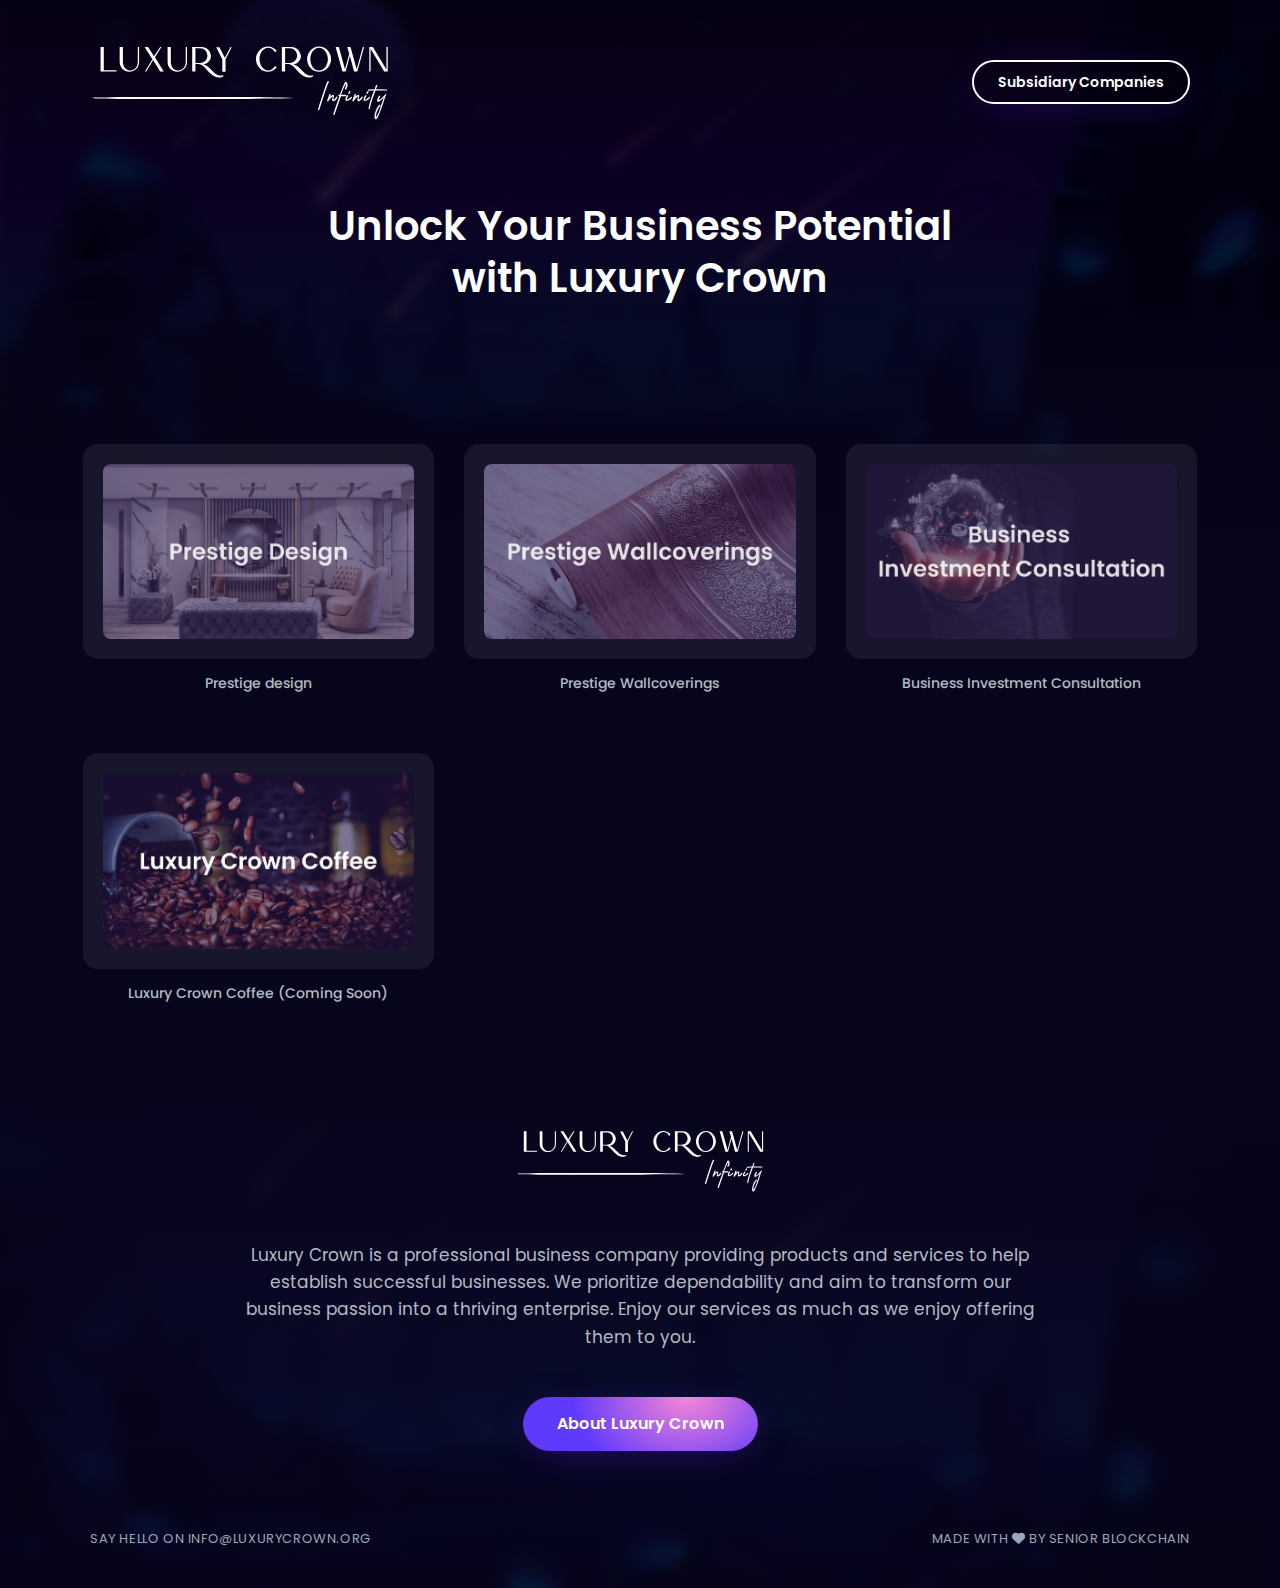
==== index.html @ 47ecd6ee "Update Instagram link" ====
<!DOCTYPE html>
<html lang="en" dir="ltr">

<head>
  <meta charset="utf-8">

  <title>Luxury Crown</title>

  <meta name="description"
    content="Luxury Crown is a professional business company. Here, we only provide products and services that can help you establish a successful business. We are dedicated to offering you the best in business with a focus on dependability. We are working to turn our passion for business into a thriving commercial enterprise. We hope you enjoy our services as much as we enjoy offering them to you.">
  <meta name="keywords" content="Luxury Crown">
  <meta name="author" content="Luxury Crown">

  <meta http-equiv="X-UA-Compatible" content="IE=edge">
  <meta name="viewport" content="width=device-width, initial-scale=1, maximum-scale=1">

  <link rel="icon" href="img/favicon/favicon.ico" sizes="any">
  <link rel="icon" href="img/favicon/icon.svg" type="image/svg+xml">
  <link rel="apple-touch-icon" href="img/favicon/apple-touch-icon.png">
  <link rel="manifest" href="img/favicon/manifest.webmanifest">
  <meta property="og:image:height" content="1200">
  <meta property="og:image:width" content="1200">
  <meta property="og:title" content="">
  <meta property="og:description"
    content="Luxury Crown is a professional business company. Here, we only provide products and services that can help you establish a successful business. We are dedicated to offering you the best in business with a focus on dependability. We are working to turn our passion for business into a thriving commercial enterprise. We hope you enjoy our services as much as we enjoy offering them to you.">
  <meta property="og:url" content="">
  <meta property="og:image" content="img/favicon/og-image.jpg">
  <link rel="stylesheet" type="text/css" href="css/plugins-luxurycrown.css">
  <link rel="stylesheet" type="text/css" href="css/main-luxurycrown.css">
  <meta name="theme-color" content="#0e0d26">
  <meta name="msapplication-navbutton-color" content="#0e0d26">
  <meta name="apple-mobile-web-app-status-bar-style" content="#0e0d26">
</head>

<body>

  <div class="loader">
    <div class="loader__container">
      <div class="loader__circle">
        <img src="img/logo-loader.svg" alt="Luxury Crown">
      </div>
    </div>
  </div>
  <div class="intro">

    <div class="color-layer color-layer-gradient-to-top"></div>

    <div class="intro__header">
      <div class="header__container">
        <div class="container-fluid px-4">
          <div class="row gx-5">
            <div class="col-12 col-md-4 col-xl-6">
              <div class="header__logo">
                <img src="img/luxurycrown/logo.svg" alt="Luxury Crown">
              </div>
            </div>
            <div class="col-12 col-md-8 col-xl-6">
              <div class="header__buttons d-xl-flex justify-content-xl-end">
                <a class="btn btn-light-outline scroll-to-preview hover-white hover-white-s"
                  href="#subsidiary-companies">
                  <em></em>
                  <span class="btn-caption">Subsidiary Companies</span>
                </a>
              </div>
            </div>
          </div>
        </div>
      </div>
    </div>

    <div class="intro__content">
      <div class="intro__container">
        <div class="container-fluid px-4">
          <div class="row gx-5">
            <div class="col-12">
              <div class="headline">
                <h1>Unlock Your Business Potential with Luxury Crown</h1>
               </div>
            </div>
          </div>
        </div>
      </div>
    </div>

  </div>
  <div id="subsidiary-companies" class="luxurycrown first-section">

    <div class="luxurycrown__links">
      <div class="container-fluid">

        <div class="row gx-5">
          <div class="col-12 col-xl-4">
            <figure class="links__item left">
              <a class="links__image block-rounded-l" href="https://www.instagram.com/luxurycrown.llcoman.prestigedesign"
                target="_blank">
                <div class="image-container block-rounded-m">
                  <img src="img/luxurycrown/screens/Prestige-Design.png"
                    alt="Luxury Crown">
                </div>
              </a>
              <figcaption class="links__caption">
                <p>Prestige design</p>
              </figcaption>
            </figure>
          </div>

          <div class="col-12 col-xl-4">
            <figure class="links__item">
              <a class="links__image block-rounded-l" href="https://www.prestige-wall.com" target="_blank">
                <div class="image-container block-rounded-m">
                  <img src="img/luxurycrown/screens/Wallpaper.png"
                    alt="Luxury Crown">
                </div>
              </a>
              <figcaption class="links__caption">
                <p>Prestige Wallcoverings</p>
              </figcaption>
            </figure>
          </div>
          <div class="col-12 col-xl-4">
            <figure class="links__item right">
              <a class="links__image block-rounded-l" href="#" target="_blank">
                <div class="image-container block-rounded-m">
                  <img src="img/luxurycrown/screens/StartUp.png" alt="Luxury Crown">
                </div>
              </a>
              <figcaption class="links__caption">
                <p>Business Investment Consultation</p>
              </figcaption>
            </figure>
          </div>
        </div>

        <div class="row gx-5">
          <div class="col-12 col-xl-4">
            <figure class="links__item left">
              <a class="links__image block-rounded-l" href="#"
                target="_blank">
                <div class="image-container block-rounded-m">
                  <img src="img/luxurycrown/screens/Coffee.png"
                    alt="Luxury Crown">
                </div>
              </a>
              <figcaption class="links__caption">
                <p>Luxury Crown Coffee (Coming Soon)</p>
              </figcaption>
            </figure>
          </div>
        </div>
      </div>
    </div>

  </div>
  <footer class="footer">
    <div class="color-layer color-layer-gradient-to-bottom"></div>
    <div class="container-fluid px-4">
      <div class="row gx-5">
        <div class="col-12">
          <div class="footer__content">
            <div class="footer__logo">
              <img src="img/luxurycrown/logo.svg" alt="Luxury Crown">
            </div>
            <p class="footer__caption">Luxury Crown is a professional business company providing products and services
              to help establish successful businesses. We prioritize dependability and aim to transform our business
              passion into a thriving enterprise. Enjoy our services as much as we enjoy offering them to you.
            </p>
            <div class="footer__btngroup">
              <a class="btn btn-l btn-bright link-l" href="home.html" target="_blank">
                <span class="btn-caption">About Luxury Crown</span>
              </a>
            </div>
          </div>
        </div>
        <div class="col-12">
          <div class="footer__links">
            <div class="container-fluid px-0">
              <div class="row gx-0">
                <div class="col-12 col-xl-6 text-align-left">
                  <p>Say hello on
                    <a
                      href="mailto:info@luxurycrown.org?subject=Message%20from%20luxury%20crown">info@luxurycrown.org</a>
                  </p>
                </div>
                <div class="col-12 col-xl-6 text-align-right">
                  <p>Made with
                    <i class="fas fa-heart"></i>
                    by
                    <a class="light" href="https://seniorblockchain.io" target="_blank">Senior Blockchain</a>
                  </p>
                </div>
              </div>
            </div>
          </div>
        </div>
      </div>
    </div>
  </footer>
  <a href="#0" id="to-top" class="to-top link-s">
    <svg version="1.1" id="Layer_1" xmlns="http://www.w3.org/2000/svg" xmlns:xlink="http://www.w3.org/1999/xlink"
      x="0px" y="0px" width="24px" height="24px" viewBox="0 0 24 24" xml:space="preserve">
      <path
        d="M5.7,9.7L5.7,9.7c0.4,0.4,1,0.4,1.4,0L11,5.8V21c0,0.5,0.4,1,1,1l0,0c0.6,0,1-0.5,1-1V5.8l3.9,3.9c0.4,0.4,1,0.4,1.4,0l0,0c0.4-0.4,0.4-1,0-1.4l-5.6-5.6c-0.4-0.4-1-0.4-1.4,0L5.7,8.3C5.3,8.7,5.3,9.3,5.7,9.7z" />
    </svg>
  </a>
  <script src="js/luxurycrown/jquery.min.js"></script>
  <script src="js/luxurycrown/modernizr.js"></script>
  <script src="js/luxurycrown/anime.min.js"></script>
  <script src="js/luxurycrown/jquery.ajaxchimp.min.js"></script>
  <script src="js/luxurycrown/luxurycrown.js"></script>
</body>

</html>
---- css/plugins-luxurycrown.css ----
html, body, div, span, applet, object, iframe, h1, h2, h3, h4, h5, h6, p, blockquote, pre, a, abbr, acronym, address, big, cite, code, del, dfn, em, img, ins, kbd, q, s, samp, small, strike, strong, sub, sup, tt, var, b, u, i, center, dl, dt, dd, ol, ul, li, fieldset, form, label, legend, table, caption, tbody, tfoot, thead, tr, th, td, article, aside, canvas, details, embed, figure, figcaption, footer, header, hgroup, menu, nav, output, ruby, section, summary, time, mark, audio, video {
    margin: 0;
    padding: 0;
    border: 0;
    font-size: 100%;
    font: inherit;
    vertical-align: baseline;
}

article, aside, details, figcaption, figure, footer, header, hgroup, menu, nav, section {
    display: block;
}

body {
    line-height: 1;
}

ol, ul {
    list-style: none;
}

blockquote, q {
    quotes: none;
}

    blockquote:before, blockquote:after {
        content: "";
        content: none;
    }

    q:before, q:after {
        content: "";
        content: none;
    }

table {
    border-collapse: collapse;
    border-spacing: 0;
}

:root {
    --bs-blue: #0d6efd;
    --bs-indigo: #6610f2;
    --bs-purple: #6f42c1;
    --bs-pink: #d63384;
    --bs-red: #dc3545;
    --bs-orange: #fd7e14;
    --bs-yellow: #ffc107;
    --bs-green: #198754;
    --bs-teal: #20c997;
    --bs-cyan: #0dcaf0;
    --bs-white: #fff;
    --bs-gray: #6c757d;
    --bs-gray-dark: #343a40;
    --bs-gray-100: #f8f9fa;
    --bs-gray-200: #e9ecef;
    --bs-gray-300: #dee2e6;
    --bs-gray-400: #ced4da;
    --bs-gray-500: #adb5bd;
    --bs-gray-600: #6c757d;
    --bs-gray-700: #495057;
    --bs-gray-800: #343a40;
    --bs-gray-900: #212529;
    --bs-primary: #0d6efd;
    --bs-secondary: #6c757d;
    --bs-success: #198754;
    --bs-info: #0dcaf0;
    --bs-warning: #ffc107;
    --bs-danger: #dc3545;
    --bs-light: #f8f9fa;
    --bs-dark: #212529;
    --bs-primary-rgb: 13, 110, 253;
    --bs-secondary-rgb: 108, 117, 125;
    --bs-success-rgb: 25, 135, 84;
    --bs-info-rgb: 13, 202, 240;
    --bs-warning-rgb: 255, 193, 7;
    --bs-danger-rgb: 220, 53, 69;
    --bs-light-rgb: 248, 249, 250;
    --bs-dark-rgb: 33, 37, 41;
    --bs-white-rgb: 255, 255, 255;
    --bs-black-rgb: 0, 0, 0;
    --bs-body-color-rgb: 33, 37, 41;
    --bs-body-bg-rgb: 255, 255, 255;
    --bs-font-sans-serif: system-ui, -apple-system, "Segoe UI", Roboto, "Helvetica Neue", Arial, "Noto Sans", "Liberation Sans", sans-serif, "Apple Color Emoji", "Segoe UI Emoji", "Segoe UI Symbol", "Noto Color Emoji";
    --bs-font-monospace: SFMono-Regular, Menlo, Monaco, Consolas, "Liberation Mono", "Courier New", monospace;
    --bs-gradient: linear-gradient(180deg, rgba(255, 255, 255, 0.15), rgba(255, 255, 255, 0));
    --bs-body-font-family: var(--bs-font-sans-serif);
    --bs-body-font-size: 1rem;
    --bs-body-font-weight: 400;
    --bs-body-line-height: 1.5;
    --bs-body-color: #212529;
    --bs-body-bg: #fff;
}

.container,
.container-fluid,
.container-xxl,
.container-xl,
.container-lg,
.container-md,
.container-sm {
    width: 100%;
    padding-right: var(--bs-gutter-x, 0.75rem);
    padding-left: var(--bs-gutter-x, 0.75rem);
    margin-right: auto;
    margin-left: auto;
}

@media (min-width: 576px) {
    .container-sm, .container {
        max-width: 540px;
    }
}

@media (min-width: 768px) {
    .container-md, .container-sm, .container {
        max-width: 720px;
    }
}

@media (min-width: 992px) {
    .container-lg, .container-md, .container-sm, .container {
        max-width: 960px;
    }
}

@media (min-width: 1200px) {
    .container-xl, .container-lg, .container-md, .container-sm, .container {
        max-width: 1140px;
    }
}

@media (min-width: 1400px) {
    .container-xxl, .container-xl, .container-lg, .container-md, .container-sm, .container {
        max-width: 1320px;
    }
}

.row {
    --bs-gutter-x: 1.5rem;
    --bs-gutter-y: 0;
    display: -webkit-box;
    display: -moz-box;
    display: -ms-flexbox;
    display: flex;
    -ms-flex-wrap: wrap;
    flex-wrap: wrap;
    margin-top: -moz-calc(-1 * var(--bs-gutter-y));
    margin-top: calc(-1 * var(--bs-gutter-y));
    margin-right: -moz-calc(-0.5 * var(--bs-gutter-x));
    margin-right: calc(-0.5 * var(--bs-gutter-x));
    margin-left: -moz-calc(-0.5 * var(--bs-gutter-x));
    margin-left: calc(-0.5 * var(--bs-gutter-x));
}

    .row > * {
        -webkit-box-sizing: border-box;
        -moz-box-sizing: border-box;
        box-sizing: border-box;
        -ms-flex-negative: 0;
        flex-shrink: 0;
        width: 100%;
        max-width: 100%;
        padding-right: -moz-calc(var(--bs-gutter-x) * 0.5);
        padding-right: calc(var(--bs-gutter-x) * 0.5);
        padding-left: -moz-calc(var(--bs-gutter-x) * 0.5);
        padding-left: calc(var(--bs-gutter-x) * 0.5);
        margin-top: var(--bs-gutter-y);
    }

.col {
    -webkit-box-flex: 1;
    -moz-box-flex: 1;
    -ms-flex: 1 0 0%;
    flex: 1 0 0%;
}

.row-cols-auto > * {
    -webkit-box-flex: 0;
    -moz-box-flex: 0;
    -ms-flex: 0 0 auto;
    flex: 0 0 auto;
    width: auto;
}

.row-cols-1 > * {
    -webkit-box-flex: 0;
    -moz-box-flex: 0;
    -ms-flex: 0 0 auto;
    flex: 0 0 auto;
    width: 100%;
}

.row-cols-2 > * {
    -webkit-box-flex: 0;
    -moz-box-flex: 0;
    -ms-flex: 0 0 auto;
    flex: 0 0 auto;
    width: 50%;
}

.row-cols-3 > * {
    -webkit-box-flex: 0;
    -moz-box-flex: 0;
    -ms-flex: 0 0 auto;
    flex: 0 0 auto;
    width: 33.3333333333%;
}

.row-cols-4 > * {
    -webkit-box-flex: 0;
    -moz-box-flex: 0;
    -ms-flex: 0 0 auto;
    flex: 0 0 auto;
    width: 25%;
}

.row-cols-5 > * {
    -webkit-box-flex: 0;
    -moz-box-flex: 0;
    -ms-flex: 0 0 auto;
    flex: 0 0 auto;
    width: 20%;
}

.row-cols-6 > * {
    -webkit-box-flex: 0;
    -moz-box-flex: 0;
    -ms-flex: 0 0 auto;
    flex: 0 0 auto;
    width: 16.6666666667%;
}

.col-auto {
    -webkit-box-flex: 0;
    -moz-box-flex: 0;
    -ms-flex: 0 0 auto;
    flex: 0 0 auto;
    width: auto;
}

.col-1 {
    -webkit-box-flex: 0;
    -moz-box-flex: 0;
    -ms-flex: 0 0 auto;
    flex: 0 0 auto;
    width: 8.33333333%;
}

.col-2 {
    -webkit-box-flex: 0;
    -moz-box-flex: 0;
    -ms-flex: 0 0 auto;
    flex: 0 0 auto;
    width: 16.66666667%;
}

.col-3 {
    -webkit-box-flex: 0;
    -moz-box-flex: 0;
    -ms-flex: 0 0 auto;
    flex: 0 0 auto;
    width: 25%;
}

.col-4 {
    -webkit-box-flex: 0;
    -moz-box-flex: 0;
    -ms-flex: 0 0 auto;
    flex: 0 0 auto;
    width: 33.33333333%;
}

.col-5 {
    -webkit-box-flex: 0;
    -moz-box-flex: 0;
    -ms-flex: 0 0 auto;
    flex: 0 0 auto;
    width: 41.66666667%;
}

.col-6 {
    -webkit-box-flex: 0;
    -moz-box-flex: 0;
    -ms-flex: 0 0 auto;
    flex: 0 0 auto;
    width: 50%;
}

.col-7 {
    -webkit-box-flex: 0;
    -moz-box-flex: 0;
    -ms-flex: 0 0 auto;
    flex: 0 0 auto;
    width: 58.33333333%;
}

.col-8 {
    -webkit-box-flex: 0;
    -moz-box-flex: 0;
    -ms-flex: 0 0 auto;
    flex: 0 0 auto;
    width: 66.66666667%;
}

.col-9 {
    -webkit-box-flex: 0;
    -moz-box-flex: 0;
    -ms-flex: 0 0 auto;
    flex: 0 0 auto;
    width: 75%;
}

.col-10 {
    -webkit-box-flex: 0;
    -moz-box-flex: 0;
    -ms-flex: 0 0 auto;
    flex: 0 0 auto;
    width: 83.33333333%;
}

.col-11 {
    -webkit-box-flex: 0;
    -moz-box-flex: 0;
    -ms-flex: 0 0 auto;
    flex: 0 0 auto;
    width: 91.66666667%;
}

.col-12 {
    -webkit-box-flex: 0;
    -moz-box-flex: 0;
    -ms-flex: 0 0 auto;
    flex: 0 0 auto;
    width: 100%;
}

.offset-1 {
    margin-left: 8.33333333%;
}

.offset-2 {
    margin-left: 16.66666667%;
}

.offset-3 {
    margin-left: 25%;
}

.offset-4 {
    margin-left: 33.33333333%;
}

.offset-5 {
    margin-left: 41.66666667%;
}

.offset-6 {
    margin-left: 50%;
}

.offset-7 {
    margin-left: 58.33333333%;
}

.offset-8 {
    margin-left: 66.66666667%;
}

.offset-9 {
    margin-left: 75%;
}

.offset-10 {
    margin-left: 83.33333333%;
}

.offset-11 {
    margin-left: 91.66666667%;
}

.g-0,
.gx-0 {
    --bs-gutter-x: 0;
}

.g-0,
.gy-0 {
    --bs-gutter-y: 0;
}

.g-1,
.gx-1 {
    --bs-gutter-x: 0.25rem;
}

.g-1,
.gy-1 {
    --bs-gutter-y: 0.25rem;
}

.g-2,
.gx-2 {
    --bs-gutter-x: 0.5rem;
}

.g-2,
.gy-2 {
    --bs-gutter-y: 0.5rem;
}

.g-3,
.gx-3 {
    --bs-gutter-x: 1rem;
}

.g-3,
.gy-3 {
    --bs-gutter-y: 1rem;
}

.g-4,
.gx-4 {
    --bs-gutter-x: 1.5rem;
}

.g-4,
.gy-4 {
    --bs-gutter-y: 1.5rem;
}

.g-5,
.gx-5 {
    --bs-gutter-x: 3rem;
}

.g-5,
.gy-5 {
    --bs-gutter-y: 3rem;
}

@media (min-width: 576px) {
    .col-sm {
        -webkit-box-flex: 1;
        -moz-box-flex: 1;
        -ms-flex: 1 0 0%;
        flex: 1 0 0%;
    }

    .row-cols-sm-auto > * {
        -webkit-box-flex: 0;
        -moz-box-flex: 0;
        -ms-flex: 0 0 auto;
        flex: 0 0 auto;
        width: auto;
    }

    .row-cols-sm-1 > * {
        -webkit-box-flex: 0;
        -moz-box-flex: 0;
        -ms-flex: 0 0 auto;
        flex: 0 0 auto;
        width: 100%;
    }

    .row-cols-sm-2 > * {
        -webkit-box-flex: 0;
        -moz-box-flex: 0;
        -ms-flex: 0 0 auto;
        flex: 0 0 auto;
        width: 50%;
    }

    .row-cols-sm-3 > * {
        -webkit-box-flex: 0;
        -moz-box-flex: 0;
        -ms-flex: 0 0 auto;
        flex: 0 0 auto;
        width: 33.3333333333%;
    }

    .row-cols-sm-4 > * {
        -webkit-box-flex: 0;
        -moz-box-flex: 0;
        -ms-flex: 0 0 auto;
        flex: 0 0 auto;
        width: 25%;
    }

    .row-cols-sm-5 > * {
        -webkit-box-flex: 0;
        -moz-box-flex: 0;
        -ms-flex: 0 0 auto;
        flex: 0 0 auto;
        width: 20%;
    }

    .row-cols-sm-6 > * {
        -webkit-box-flex: 0;
        -moz-box-flex: 0;
        -ms-flex: 0 0 auto;
        flex: 0 0 auto;
        width: 16.6666666667%;
    }

    .col-sm-auto {
        -webkit-box-flex: 0;
        -moz-box-flex: 0;
        -ms-flex: 0 0 auto;
        flex: 0 0 auto;
        width: auto;
    }

    .col-sm-1 {
        -webkit-box-flex: 0;
        -moz-box-flex: 0;
        -ms-flex: 0 0 auto;
        flex: 0 0 auto;
        width: 8.33333333%;
    }

    .col-sm-2 {
        -webkit-box-flex: 0;
        -moz-box-flex: 0;
        -ms-flex: 0 0 auto;
        flex: 0 0 auto;
        width: 16.66666667%;
    }

    .col-sm-3 {
        -webkit-box-flex: 0;
        -moz-box-flex: 0;
        -ms-flex: 0 0 auto;
        flex: 0 0 auto;
        width: 25%;
    }

    .col-sm-4 {
        -webkit-box-flex: 0;
        -moz-box-flex: 0;
        -ms-flex: 0 0 auto;
        flex: 0 0 auto;
        width: 33.33333333%;
    }

    .col-sm-5 {
        -webkit-box-flex: 0;
        -moz-box-flex: 0;
        -ms-flex: 0 0 auto;
        flex: 0 0 auto;
        width: 41.66666667%;
    }

    .col-sm-6 {
        -webkit-box-flex: 0;
        -moz-box-flex: 0;
        -ms-flex: 0 0 auto;
        flex: 0 0 auto;
        width: 50%;
    }

    .col-sm-7 {
        -webkit-box-flex: 0;
        -moz-box-flex: 0;
        -ms-flex: 0 0 auto;
        flex: 0 0 auto;
        width: 58.33333333%;
    }

    .col-sm-8 {
        -webkit-box-flex: 0;
        -moz-box-flex: 0;
        -ms-flex: 0 0 auto;
        flex: 0 0 auto;
        width: 66.66666667%;
    }

    .col-sm-9 {
        -webkit-box-flex: 0;
        -moz-box-flex: 0;
        -ms-flex: 0 0 auto;
        flex: 0 0 auto;
        width: 75%;
    }

    .col-sm-10 {
        -webkit-box-flex: 0;
        -moz-box-flex: 0;
        -ms-flex: 0 0 auto;
        flex: 0 0 auto;
        width: 83.33333333%;
    }

    .col-sm-11 {
        -webkit-box-flex: 0;
        -moz-box-flex: 0;
        -ms-flex: 0 0 auto;
        flex: 0 0 auto;
        width: 91.66666667%;
    }

    .col-sm-12 {
        -webkit-box-flex: 0;
        -moz-box-flex: 0;
        -ms-flex: 0 0 auto;
        flex: 0 0 auto;
        width: 100%;
    }

    .offset-sm-0 {
        margin-left: 0;
    }

    .offset-sm-1 {
        margin-left: 8.33333333%;
    }

    .offset-sm-2 {
        margin-left: 16.66666667%;
    }

    .offset-sm-3 {
        margin-left: 25%;
    }

    .offset-sm-4 {
        margin-left: 33.33333333%;
    }

    .offset-sm-5 {
        margin-left: 41.66666667%;
    }

    .offset-sm-6 {
        margin-left: 50%;
    }

    .offset-sm-7 {
        margin-left: 58.33333333%;
    }

    .offset-sm-8 {
        margin-left: 66.66666667%;
    }

    .offset-sm-9 {
        margin-left: 75%;
    }

    .offset-sm-10 {
        margin-left: 83.33333333%;
    }

    .offset-sm-11 {
        margin-left: 91.66666667%;
    }

    .g-sm-0,
    .gx-sm-0 {
        --bs-gutter-x: 0;
    }

    .g-sm-0,
    .gy-sm-0 {
        --bs-gutter-y: 0;
    }

    .g-sm-1,
    .gx-sm-1 {
        --bs-gutter-x: 0.25rem;
    }

    .g-sm-1,
    .gy-sm-1 {
        --bs-gutter-y: 0.25rem;
    }

    .g-sm-2,
    .gx-sm-2 {
        --bs-gutter-x: 0.5rem;
    }

    .g-sm-2,
    .gy-sm-2 {
        --bs-gutter-y: 0.5rem;
    }

    .g-sm-3,
    .gx-sm-3 {
        --bs-gutter-x: 1rem;
    }

    .g-sm-3,
    .gy-sm-3 {
        --bs-gutter-y: 1rem;
    }

    .g-sm-4,
    .gx-sm-4 {
        --bs-gutter-x: 1.5rem;
    }

    .g-sm-4,
    .gy-sm-4 {
        --bs-gutter-y: 1.5rem;
    }

    .g-sm-5,
    .gx-sm-5 {
        --bs-gutter-x: 3rem;
    }

    .g-sm-5,
    .gy-sm-5 {
        --bs-gutter-y: 3rem;
    }
}

@media (min-width: 768px) {
    .col-md {
        -webkit-box-flex: 1;
        -moz-box-flex: 1;
        -ms-flex: 1 0 0%;
        flex: 1 0 0%;
    }

    .row-cols-md-auto > * {
        -webkit-box-flex: 0;
        -moz-box-flex: 0;
        -ms-flex: 0 0 auto;
        flex: 0 0 auto;
        width: auto;
    }

    .row-cols-md-1 > * {
        -webkit-box-flex: 0;
        -moz-box-flex: 0;
        -ms-flex: 0 0 auto;
        flex: 0 0 auto;
        width: 100%;
    }

    .row-cols-md-2 > * {
        -webkit-box-flex: 0;
        -moz-box-flex: 0;
        -ms-flex: 0 0 auto;
        flex: 0 0 auto;
        width: 50%;
    }

    .row-cols-md-3 > * {
        -webkit-box-flex: 0;
        -moz-box-flex: 0;
        -ms-flex: 0 0 auto;
        flex: 0 0 auto;
        width: 33.3333333333%;
    }

    .row-cols-md-4 > * {
        -webkit-box-flex: 0;
        -moz-box-flex: 0;
        -ms-flex: 0 0 auto;
        flex: 0 0 auto;
        width: 25%;
    }

    .row-cols-md-5 > * {
        -webkit-box-flex: 0;
        -moz-box-flex: 0;
        -ms-flex: 0 0 auto;
        flex: 0 0 auto;
        width: 20%;
    }

    .row-cols-md-6 > * {
        -webkit-box-flex: 0;
        -moz-box-flex: 0;
        -ms-flex: 0 0 auto;
        flex: 0 0 auto;
        width: 16.6666666667%;
    }

    .col-md-auto {
        -webkit-box-flex: 0;
        -moz-box-flex: 0;
        -ms-flex: 0 0 auto;
        flex: 0 0 auto;
        width: auto;
    }

    .col-md-1 {
        -webkit-box-flex: 0;
        -moz-box-flex: 0;
        -ms-flex: 0 0 auto;
        flex: 0 0 auto;
        width: 8.33333333%;
    }

    .col-md-2 {
        -webkit-box-flex: 0;
        -moz-box-flex: 0;
        -ms-flex: 0 0 auto;
        flex: 0 0 auto;
        width: 16.66666667%;
    }

    .col-md-3 {
        -webkit-box-flex: 0;
        -moz-box-flex: 0;
        -ms-flex: 0 0 auto;
        flex: 0 0 auto;
        width: 25%;
    }

    .col-md-4 {
        -webkit-box-flex: 0;
        -moz-box-flex: 0;
        -ms-flex: 0 0 auto;
        flex: 0 0 auto;
        width: 33.33333333%;
    }

    .col-md-5 {
        -webkit-box-flex: 0;
        -moz-box-flex: 0;
        -ms-flex: 0 0 auto;
        flex: 0 0 auto;
        width: 41.66666667%;
    }

    .col-md-6 {
        -webkit-box-flex: 0;
        -moz-box-flex: 0;
        -ms-flex: 0 0 auto;
        flex: 0 0 auto;
        width: 50%;
    }

    .col-md-7 {
        -webkit-box-flex: 0;
        -moz-box-flex: 0;
        -ms-flex: 0 0 auto;
        flex: 0 0 auto;
        width: 58.33333333%;
    }

    .col-md-8 {
        -webkit-box-flex: 0;
        -moz-box-flex: 0;
        -ms-flex: 0 0 auto;
        flex: 0 0 auto;
        width: 66.66666667%;
    }

    .col-md-9 {
        -webkit-box-flex: 0;
        -moz-box-flex: 0;
        -ms-flex: 0 0 auto;
        flex: 0 0 auto;
        width: 75%;
    }

    .col-md-10 {
        -webkit-box-flex: 0;
        -moz-box-flex: 0;
        -ms-flex: 0 0 auto;
        flex: 0 0 auto;
        width: 83.33333333%;
    }

    .col-md-11 {
        -webkit-box-flex: 0;
        -moz-box-flex: 0;
        -ms-flex: 0 0 auto;
        flex: 0 0 auto;
        width: 91.66666667%;
    }

    .col-md-12 {
        -webkit-box-flex: 0;
        -moz-box-flex: 0;
        -ms-flex: 0 0 auto;
        flex: 0 0 auto;
        width: 100%;
    }

    .offset-md-0 {
        margin-left: 0;
    }

    .offset-md-1 {
        margin-left: 8.33333333%;
    }

    .offset-md-2 {
        margin-left: 16.66666667%;
    }

    .offset-md-3 {
        margin-left: 25%;
    }

    .offset-md-4 {
        margin-left: 33.33333333%;
    }

    .offset-md-5 {
        margin-left: 41.66666667%;
    }

    .offset-md-6 {
        margin-left: 50%;
    }

    .offset-md-7 {
        margin-left: 58.33333333%;
    }

    .offset-md-8 {
        margin-left: 66.66666667%;
    }

    .offset-md-9 {
        margin-left: 75%;
    }

    .offset-md-10 {
        margin-left: 83.33333333%;
    }

    .offset-md-11 {
        margin-left: 91.66666667%;
    }

    .g-md-0,
    .gx-md-0 {
        --bs-gutter-x: 0;
    }

    .g-md-0,
    .gy-md-0 {
        --bs-gutter-y: 0;
    }

    .g-md-1,
    .gx-md-1 {
        --bs-gutter-x: 0.25rem;
    }

    .g-md-1,
    .gy-md-1 {
        --bs-gutter-y: 0.25rem;
    }

    .g-md-2,
    .gx-md-2 {
        --bs-gutter-x: 0.5rem;
    }

    .g-md-2,
    .gy-md-2 {
        --bs-gutter-y: 0.5rem;
    }

    .g-md-3,
    .gx-md-3 {
        --bs-gutter-x: 1rem;
    }

    .g-md-3,
    .gy-md-3 {
        --bs-gutter-y: 1rem;
    }

    .g-md-4,
    .gx-md-4 {
        --bs-gutter-x: 1.5rem;
    }

    .g-md-4,
    .gy-md-4 {
        --bs-gutter-y: 1.5rem;
    }

    .g-md-5,
    .gx-md-5 {
        --bs-gutter-x: 3rem;
    }

    .g-md-5,
    .gy-md-5 {
        --bs-gutter-y: 3rem;
    }
}

@media (min-width: 992px) {
    .col-lg {
        -webkit-box-flex: 1;
        -moz-box-flex: 1;
        -ms-flex: 1 0 0%;
        flex: 1 0 0%;
    }

    .row-cols-lg-auto > * {
        -webkit-box-flex: 0;
        -moz-box-flex: 0;
        -ms-flex: 0 0 auto;
        flex: 0 0 auto;
        width: auto;
    }

    .row-cols-lg-1 > * {
        -webkit-box-flex: 0;
        -moz-box-flex: 0;
        -ms-flex: 0 0 auto;
        flex: 0 0 auto;
        width: 100%;
    }

    .row-cols-lg-2 > * {
        -webkit-box-flex: 0;
        -moz-box-flex: 0;
        -ms-flex: 0 0 auto;
        flex: 0 0 auto;
        width: 50%;
    }

    .row-cols-lg-3 > * {
        -webkit-box-flex: 0;
        -moz-box-flex: 0;
        -ms-flex: 0 0 auto;
        flex: 0 0 auto;
        width: 33.3333333333%;
    }

    .row-cols-lg-4 > * {
        -webkit-box-flex: 0;
        -moz-box-flex: 0;
        -ms-flex: 0 0 auto;
        flex: 0 0 auto;
        width: 25%;
    }

    .row-cols-lg-5 > * {
        -webkit-box-flex: 0;
        -moz-box-flex: 0;
        -ms-flex: 0 0 auto;
        flex: 0 0 auto;
        width: 20%;
    }

    .row-cols-lg-6 > * {
        -webkit-box-flex: 0;
        -moz-box-flex: 0;
        -ms-flex: 0 0 auto;
        flex: 0 0 auto;
        width: 16.6666666667%;
    }

    .col-lg-auto {
        -webkit-box-flex: 0;
        -moz-box-flex: 0;
        -ms-flex: 0 0 auto;
        flex: 0 0 auto;
        width: auto;
    }

    .col-lg-1 {
        -webkit-box-flex: 0;
        -moz-box-flex: 0;
        -ms-flex: 0 0 auto;
        flex: 0 0 auto;
        width: 8.33333333%;
    }

    .col-lg-2 {
        -webkit-box-flex: 0;
        -moz-box-flex: 0;
        -ms-flex: 0 0 auto;
        flex: 0 0 auto;
        width: 16.66666667%;
    }

    .col-lg-3 {
        -webkit-box-flex: 0;
        -moz-box-flex: 0;
        -ms-flex: 0 0 auto;
        flex: 0 0 auto;
        width: 25%;
    }

    .col-lg-4 {
        -webkit-box-flex: 0;
        -moz-box-flex: 0;
        -ms-flex: 0 0 auto;
        flex: 0 0 auto;
        width: 33.33333333%;
    }

    .col-lg-5 {
        -webkit-box-flex: 0;
        -moz-box-flex: 0;
        -ms-flex: 0 0 auto;
        flex: 0 0 auto;
        width: 41.66666667%;
    }

    .col-lg-6 {
        -webkit-box-flex: 0;
        -moz-box-flex: 0;
        -ms-flex: 0 0 auto;
        flex: 0 0 auto;
        width: 50%;
    }

    .col-lg-7 {
        -webkit-box-flex: 0;
        -moz-box-flex: 0;
        -ms-flex: 0 0 auto;
        flex: 0 0 auto;
        width: 58.33333333%;
    }

    .col-lg-8 {
        -webkit-box-flex: 0;
        -moz-box-flex: 0;
        -ms-flex: 0 0 auto;
        flex: 0 0 auto;
        width: 66.66666667%;
    }

    .col-lg-9 {
        -webkit-box-flex: 0;
        -moz-box-flex: 0;
        -ms-flex: 0 0 auto;
        flex: 0 0 auto;
        width: 75%;
    }

    .col-lg-10 {
        -webkit-box-flex: 0;
        -moz-box-flex: 0;
        -ms-flex: 0 0 auto;
        flex: 0 0 auto;
        width: 83.33333333%;
    }

    .col-lg-11 {
        -webkit-box-flex: 0;
        -moz-box-flex: 0;
        -ms-flex: 0 0 auto;
        flex: 0 0 auto;
        width: 91.66666667%;
    }

    .col-lg-12 {
        -webkit-box-flex: 0;
        -moz-box-flex: 0;
        -ms-flex: 0 0 auto;
        flex: 0 0 auto;
        width: 100%;
    }

    .offset-lg-0 {
        margin-left: 0;
    }

    .offset-lg-1 {
        margin-left: 8.33333333%;
    }

    .offset-lg-2 {
        margin-left: 16.66666667%;
    }

    .offset-lg-3 {
        margin-left: 25%;
    }

    .offset-lg-4 {
        margin-left: 33.33333333%;
    }

    .offset-lg-5 {
        margin-left: 41.66666667%;
    }

    .offset-lg-6 {
        margin-left: 50%;
    }

    .offset-lg-7 {
        margin-left: 58.33333333%;
    }

    .offset-lg-8 {
        margin-left: 66.66666667%;
    }

    .offset-lg-9 {
        margin-left: 75%;
    }

    .offset-lg-10 {
        margin-left: 83.33333333%;
    }

    .offset-lg-11 {
        margin-left: 91.66666667%;
    }

    .g-lg-0,
    .gx-lg-0 {
        --bs-gutter-x: 0;
    }

    .g-lg-0,
    .gy-lg-0 {
        --bs-gutter-y: 0;
    }

    .g-lg-1,
    .gx-lg-1 {
        --bs-gutter-x: 0.25rem;
    }

    .g-lg-1,
    .gy-lg-1 {
        --bs-gutter-y: 0.25rem;
    }

    .g-lg-2,
    .gx-lg-2 {
        --bs-gutter-x: 0.5rem;
    }

    .g-lg-2,
    .gy-lg-2 {
        --bs-gutter-y: 0.5rem;
    }

    .g-lg-3,
    .gx-lg-3 {
        --bs-gutter-x: 1rem;
    }

    .g-lg-3,
    .gy-lg-3 {
        --bs-gutter-y: 1rem;
    }

    .g-lg-4,
    .gx-lg-4 {
        --bs-gutter-x: 1.5rem;
    }

    .g-lg-4,
    .gy-lg-4 {
        --bs-gutter-y: 1.5rem;
    }

    .g-lg-5,
    .gx-lg-5 {
        --bs-gutter-x: 3rem;
    }

    .g-lg-5,
    .gy-lg-5 {
        --bs-gutter-y: 3rem;
    }
}

@media (min-width: 1200px) {
    .col-xl {
        -webkit-box-flex: 1;
        -moz-box-flex: 1;
        -ms-flex: 1 0 0%;
        flex: 1 0 0%;
    }

    .row-cols-xl-auto > * {
        -webkit-box-flex: 0;
        -moz-box-flex: 0;
        -ms-flex: 0 0 auto;
        flex: 0 0 auto;
        width: auto;
    }

    .row-cols-xl-1 > * {
        -webkit-box-flex: 0;
        -moz-box-flex: 0;
        -ms-flex: 0 0 auto;
        flex: 0 0 auto;
        width: 100%;
    }

    .row-cols-xl-2 > * {
        -webkit-box-flex: 0;
        -moz-box-flex: 0;
        -ms-flex: 0 0 auto;
        flex: 0 0 auto;
        width: 50%;
    }

    .row-cols-xl-3 > * {
        -webkit-box-flex: 0;
        -moz-box-flex: 0;
        -ms-flex: 0 0 auto;
        flex: 0 0 auto;
        width: 33.3333333333%;
    }

    .row-cols-xl-4 > * {
        -webkit-box-flex: 0;
        -moz-box-flex: 0;
        -ms-flex: 0 0 auto;
        flex: 0 0 auto;
        width: 25%;
    }

    .row-cols-xl-5 > * {
        -webkit-box-flex: 0;
        -moz-box-flex: 0;
        -ms-flex: 0 0 auto;
        flex: 0 0 auto;
        width: 20%;
    }

    .row-cols-xl-6 > * {
        -webkit-box-flex: 0;
        -moz-box-flex: 0;
        -ms-flex: 0 0 auto;
        flex: 0 0 auto;
        width: 16.6666666667%;
    }

    .col-xl-auto {
        -webkit-box-flex: 0;
        -moz-box-flex: 0;
        -ms-flex: 0 0 auto;
        flex: 0 0 auto;
        width: auto;
    }

    .col-xl-1 {
        -webkit-box-flex: 0;
        -moz-box-flex: 0;
        -ms-flex: 0 0 auto;
        flex: 0 0 auto;
        width: 8.33333333%;
    }

    .col-xl-2 {
        -webkit-box-flex: 0;
        -moz-box-flex: 0;
        -ms-flex: 0 0 auto;
        flex: 0 0 auto;
        width: 16.66666667%;
    }

    .col-xl-3 {
        -webkit-box-flex: 0;
        -moz-box-flex: 0;
        -ms-flex: 0 0 auto;
        flex: 0 0 auto;
        width: 25%;
    }

    .col-xl-4 {
        -webkit-box-flex: 0;
        -moz-box-flex: 0;
        -ms-flex: 0 0 auto;
        flex: 0 0 auto;
        width: 33.33333333%;
    }

    .col-xl-5 {
        -webkit-box-flex: 0;
        -moz-box-flex: 0;
        -ms-flex: 0 0 auto;
        flex: 0 0 auto;
        width: 41.66666667%;
    }

    .col-xl-6 {
        -webkit-box-flex: 0;
        -moz-box-flex: 0;
        -ms-flex: 0 0 auto;
        flex: 0 0 auto;
        width: 50%;
    }

    .col-xl-7 {
        -webkit-box-flex: 0;
        -moz-box-flex: 0;
        -ms-flex: 0 0 auto;
        flex: 0 0 auto;
        width: 58.33333333%;
    }

    .col-xl-8 {
        -webkit-box-flex: 0;
        -moz-box-flex: 0;
        -ms-flex: 0 0 auto;
        flex: 0 0 auto;
        width: 66.66666667%;
    }

    .col-xl-9 {
        -webkit-box-flex: 0;
        -moz-box-flex: 0;
        -ms-flex: 0 0 auto;
        flex: 0 0 auto;
        width: 75%;
    }

    .col-xl-10 {
        -webkit-box-flex: 0;
        -moz-box-flex: 0;
        -ms-flex: 0 0 auto;
        flex: 0 0 auto;
        width: 83.33333333%;
    }

    .col-xl-11 {
        -webkit-box-flex: 0;
        -moz-box-flex: 0;
        -ms-flex: 0 0 auto;
        flex: 0 0 auto;
        width: 91.66666667%;
    }

    .col-xl-12 {
        -webkit-box-flex: 0;
        -moz-box-flex: 0;
        -ms-flex: 0 0 auto;
        flex: 0 0 auto;
        width: 100%;
    }

    .offset-xl-0 {
        margin-left: 0;
    }

    .offset-xl-1 {
        margin-left: 8.33333333%;
    }

    .offset-xl-2 {
        margin-left: 16.66666667%;
    }

    .offset-xl-3 {
        margin-left: 25%;
    }

    .offset-xl-4 {
        margin-left: 33.33333333%;
    }

    .offset-xl-5 {
        margin-left: 41.66666667%;
    }

    .offset-xl-6 {
        margin-left: 50%;
    }

    .offset-xl-7 {
        margin-left: 58.33333333%;
    }

    .offset-xl-8 {
        margin-left: 66.66666667%;
    }

    .offset-xl-9 {
        margin-left: 75%;
    }

    .offset-xl-10 {
        margin-left: 83.33333333%;
    }

    .offset-xl-11 {
        margin-left: 91.66666667%;
    }

    .g-xl-0,
    .gx-xl-0 {
        --bs-gutter-x: 0;
    }

    .g-xl-0,
    .gy-xl-0 {
        --bs-gutter-y: 0;
    }

    .g-xl-1,
    .gx-xl-1 {
        --bs-gutter-x: 0.25rem;
    }

    .g-xl-1,
    .gy-xl-1 {
        --bs-gutter-y: 0.25rem;
    }

    .g-xl-2,
    .gx-xl-2 {
        --bs-gutter-x: 0.5rem;
    }

    .g-xl-2,
    .gy-xl-2 {
        --bs-gutter-y: 0.5rem;
    }

    .g-xl-3,
    .gx-xl-3 {
        --bs-gutter-x: 1rem;
    }

    .g-xl-3,
    .gy-xl-3 {
        --bs-gutter-y: 1rem;
    }

    .g-xl-4,
    .gx-xl-4 {
        --bs-gutter-x: 1.5rem;
    }

    .g-xl-4,
    .gy-xl-4 {
        --bs-gutter-y: 1.5rem;
    }

    .g-xl-5,
    .gx-xl-5 {
        --bs-gutter-x: 3rem;
    }

    .g-xl-5,
    .gy-xl-5 {
        --bs-gutter-y: 3rem;
    }
}

@media (min-width: 1400px) {
    .col-xxl {
        -webkit-box-flex: 1;
        -moz-box-flex: 1;
        -ms-flex: 1 0 0%;
        flex: 1 0 0%;
    }

    .row-cols-xxl-auto > * {
        -webkit-box-flex: 0;
        -moz-box-flex: 0;
        -ms-flex: 0 0 auto;
        flex: 0 0 auto;
        width: auto;
    }

    .row-cols-xxl-1 > * {
        -webkit-box-flex: 0;
        -moz-box-flex: 0;
        -ms-flex: 0 0 auto;
        flex: 0 0 auto;
        width: 100%;
    }

    .row-cols-xxl-2 > * {
        -webkit-box-flex: 0;
        -moz-box-flex: 0;
        -ms-flex: 0 0 auto;
        flex: 0 0 auto;
        width: 50%;
    }

    .row-cols-xxl-3 > * {
        -webkit-box-flex: 0;
        -moz-box-flex: 0;
        -ms-flex: 0 0 auto;
        flex: 0 0 auto;
        width: 33.3333333333%;
    }

    .row-cols-xxl-4 > * {
        -webkit-box-flex: 0;
        -moz-box-flex: 0;
        -ms-flex: 0 0 auto;
        flex: 0 0 auto;
        width: 25%;
    }

    .row-cols-xxl-5 > * {
        -webkit-box-flex: 0;
        -moz-box-flex: 0;
        -ms-flex: 0 0 auto;
        flex: 0 0 auto;
        width: 20%;
    }

    .row-cols-xxl-6 > * {
        -webkit-box-flex: 0;
        -moz-box-flex: 0;
        -ms-flex: 0 0 auto;
        flex: 0 0 auto;
        width: 16.6666666667%;
    }

    .col-xxl-auto {
        -webkit-box-flex: 0;
        -moz-box-flex: 0;
        -ms-flex: 0 0 auto;
        flex: 0 0 auto;
        width: auto;
    }

    .col-xxl-1 {
        -webkit-box-flex: 0;
        -moz-box-flex: 0;
        -ms-flex: 0 0 auto;
        flex: 0 0 auto;
        width: 8.33333333%;
    }

    .col-xxl-2 {
        -webkit-box-flex: 0;
        -moz-box-flex: 0;
        -ms-flex: 0 0 auto;
        flex: 0 0 auto;
        width: 16.66666667%;
    }

    .col-xxl-3 {
        -webkit-box-flex: 0;
        -moz-box-flex: 0;
        -ms-flex: 0 0 auto;
        flex: 0 0 auto;
        width: 25%;
    }

    .col-xxl-4 {
        -webkit-box-flex: 0;
        -moz-box-flex: 0;
        -ms-flex: 0 0 auto;
        flex: 0 0 auto;
        width: 33.33333333%;
    }

    .col-xxl-5 {
        -webkit-box-flex: 0;
        -moz-box-flex: 0;
        -ms-flex: 0 0 auto;
        flex: 0 0 auto;
        width: 41.66666667%;
    }

    .col-xxl-6 {
        -webkit-box-flex: 0;
        -moz-box-flex: 0;
        -ms-flex: 0 0 auto;
        flex: 0 0 auto;
        width: 50%;
    }

    .col-xxl-7 {
        -webkit-box-flex: 0;
        -moz-box-flex: 0;
        -ms-flex: 0 0 auto;
        flex: 0 0 auto;
        width: 58.33333333%;
    }

    .col-xxl-8 {
        -webkit-box-flex: 0;
        -moz-box-flex: 0;
        -ms-flex: 0 0 auto;
        flex: 0 0 auto;
        width: 66.66666667%;
    }

    .col-xxl-9 {
        -webkit-box-flex: 0;
        -moz-box-flex: 0;
        -ms-flex: 0 0 auto;
        flex: 0 0 auto;
        width: 75%;
    }

    .col-xxl-10 {
        -webkit-box-flex: 0;
        -moz-box-flex: 0;
        -ms-flex: 0 0 auto;
        flex: 0 0 auto;
        width: 83.33333333%;
    }

    .col-xxl-11 {
        -webkit-box-flex: 0;
        -moz-box-flex: 0;
        -ms-flex: 0 0 auto;
        flex: 0 0 auto;
        width: 91.66666667%;
    }

    .col-xxl-12 {
        -webkit-box-flex: 0;
        -moz-box-flex: 0;
        -ms-flex: 0 0 auto;
        flex: 0 0 auto;
        width: 100%;
    }

    .offset-xxl-0 {
        margin-left: 0;
    }

    .offset-xxl-1 {
        margin-left: 8.33333333%;
    }

    .offset-xxl-2 {
        margin-left: 16.66666667%;
    }

    .offset-xxl-3 {
        margin-left: 25%;
    }

    .offset-xxl-4 {
        margin-left: 33.33333333%;
    }

    .offset-xxl-5 {
        margin-left: 41.66666667%;
    }

    .offset-xxl-6 {
        margin-left: 50%;
    }

    .offset-xxl-7 {
        margin-left: 58.33333333%;
    }

    .offset-xxl-8 {
        margin-left: 66.66666667%;
    }

    .offset-xxl-9 {
        margin-left: 75%;
    }

    .offset-xxl-10 {
        margin-left: 83.33333333%;
    }

    .offset-xxl-11 {
        margin-left: 91.66666667%;
    }

    .g-xxl-0,
    .gx-xxl-0 {
        --bs-gutter-x: 0;
    }

    .g-xxl-0,
    .gy-xxl-0 {
        --bs-gutter-y: 0;
    }

    .g-xxl-1,
    .gx-xxl-1 {
        --bs-gutter-x: 0.25rem;
    }

    .g-xxl-1,
    .gy-xxl-1 {
        --bs-gutter-y: 0.25rem;
    }

    .g-xxl-2,
    .gx-xxl-2 {
        --bs-gutter-x: 0.5rem;
    }

    .g-xxl-2,
    .gy-xxl-2 {
        --bs-gutter-y: 0.5rem;
    }

    .g-xxl-3,
    .gx-xxl-3 {
        --bs-gutter-x: 1rem;
    }

    .g-xxl-3,
    .gy-xxl-3 {
        --bs-gutter-y: 1rem;
    }

    .g-xxl-4,
    .gx-xxl-4 {
        --bs-gutter-x: 1.5rem;
    }

    .g-xxl-4,
    .gy-xxl-4 {
        --bs-gutter-y: 1.5rem;
    }

    .g-xxl-5,
    .gx-xxl-5 {
        --bs-gutter-x: 3rem;
    }

    .g-xxl-5,
    .gy-xxl-5 {
        --bs-gutter-y: 3rem;
    }
}

.d-inline {
    display: inline !important;
}

.d-inline-block {
    display: inline-block !important;
}

.d-block {
    display: block !important;
}

.d-grid {
    display: -ms-grid !important;
    display: grid !important;
}

.d-table {
    display: table !important;
}

.d-table-row {
    display: table-row !important;
}

.d-table-cell {
    display: table-cell !important;
}

.d-flex {
    display: -webkit-box !important;
    display: -moz-box !important;
    display: -ms-flexbox !important;
    display: flex !important;
}

.d-inline-flex {
    display: -webkit-inline-box !important;
    display: -moz-inline-box !important;
    display: -ms-inline-flexbox !important;
    display: inline-flex !important;
}

.d-none {
    display: none !important;
}

.flex-fill {
    -webkit-box-flex: 1 !important;
    -moz-box-flex: 1 !important;
    -ms-flex: 1 1 auto !important;
    flex: 1 1 auto !important;
}

.flex-row {
    -webkit-box-orient: horizontal !important;
    -webkit-box-direction: normal !important;
    -moz-box-orient: horizontal !important;
    -moz-box-direction: normal !important;
    -ms-flex-direction: row !important;
    flex-direction: row !important;
}

.flex-column {
    -webkit-box-orient: vertical !important;
    -webkit-box-direction: normal !important;
    -moz-box-orient: vertical !important;
    -moz-box-direction: normal !important;
    -ms-flex-direction: column !important;
    flex-direction: column !important;
}

.flex-row-reverse {
    -webkit-box-orient: horizontal !important;
    -webkit-box-direction: reverse !important;
    -moz-box-orient: horizontal !important;
    -moz-box-direction: reverse !important;
    -ms-flex-direction: row-reverse !important;
    flex-direction: row-reverse !important;
}

.flex-column-reverse {
    -webkit-box-orient: vertical !important;
    -webkit-box-direction: reverse !important;
    -moz-box-orient: vertical !important;
    -moz-box-direction: reverse !important;
    -ms-flex-direction: column-reverse !important;
    flex-direction: column-reverse !important;
}

.flex-grow-0 {
    -webkit-box-flex: 0 !important;
    -moz-box-flex: 0 !important;
    -ms-flex-positive: 0 !important;
    flex-grow: 0 !important;
}

.flex-grow-1 {
    -webkit-box-flex: 1 !important;
    -moz-box-flex: 1 !important;
    -ms-flex-positive: 1 !important;
    flex-grow: 1 !important;
}

.flex-shrink-0 {
    -ms-flex-negative: 0 !important;
    flex-shrink: 0 !important;
}

.flex-shrink-1 {
    -ms-flex-negative: 1 !important;
    flex-shrink: 1 !important;
}

.flex-wrap {
    -ms-flex-wrap: wrap !important;
    flex-wrap: wrap !important;
}

.flex-nowrap {
    -ms-flex-wrap: nowrap !important;
    flex-wrap: nowrap !important;
}

.flex-wrap-reverse {
    -ms-flex-wrap: wrap-reverse !important;
    flex-wrap: wrap-reverse !important;
}

.justify-content-start {
    -webkit-box-pack: start !important;
    -moz-box-pack: start !important;
    -ms-flex-pack: start !important;
    justify-content: flex-start !important;
}

.justify-content-end {
    -webkit-box-pack: end !important;
    -moz-box-pack: end !important;
    -ms-flex-pack: end !important;
    justify-content: flex-end !important;
}

.justify-content-center {
    -webkit-box-pack: center !important;
    -moz-box-pack: center !important;
    -ms-flex-pack: center !important;
    justify-content: center !important;
}

.justify-content-between {
    -webkit-box-pack: justify !important;
    -moz-box-pack: justify !important;
    -ms-flex-pack: justify !important;
    justify-content: space-between !important;
}

.justify-content-around {
    -ms-flex-pack: distribute !important;
    justify-content: space-around !important;
}

.justify-content-evenly {
    -webkit-box-pack: space-evenly !important;
    -moz-box-pack: space-evenly !important;
    -ms-flex-pack: space-evenly !important;
    justify-content: space-evenly !important;
}

.align-items-start {
    -webkit-box-align: start !important;
    -moz-box-align: start !important;
    -ms-flex-align: start !important;
    align-items: flex-start !important;
}

.align-items-end {
    -webkit-box-align: end !important;
    -moz-box-align: end !important;
    -ms-flex-align: end !important;
    align-items: flex-end !important;
}

.align-items-center {
    -webkit-box-align: center !important;
    -moz-box-align: center !important;
    -ms-flex-align: center !important;
    align-items: center !important;
}

.align-items-baseline {
    -webkit-box-align: baseline !important;
    -moz-box-align: baseline !important;
    -ms-flex-align: baseline !important;
    align-items: baseline !important;
}

.align-items-stretch {
    -webkit-box-align: stretch !important;
    -moz-box-align: stretch !important;
    -ms-flex-align: stretch !important;
    align-items: stretch !important;
}

.align-content-start {
    -ms-flex-line-pack: start !important;
    align-content: flex-start !important;
}

.align-content-end {
    -ms-flex-line-pack: end !important;
    align-content: flex-end !important;
}

.align-content-center {
    -ms-flex-line-pack: center !important;
    align-content: center !important;
}

.align-content-between {
    -ms-flex-line-pack: justify !important;
    align-content: space-between !important;
}

.align-content-around {
    -ms-flex-line-pack: distribute !important;
    align-content: space-around !important;
}

.align-content-stretch {
    -ms-flex-line-pack: stretch !important;
    align-content: stretch !important;
}

.align-self-auto {
    -ms-flex-item-align: auto !important;
    -ms-grid-row-align: auto !important;
    align-self: auto !important;
}

.align-self-start {
    -ms-flex-item-align: start !important;
    align-self: flex-start !important;
}

.align-self-end {
    -ms-flex-item-align: end !important;
    align-self: flex-end !important;
}

.align-self-center {
    -ms-flex-item-align: center !important;
    -ms-grid-row-align: center !important;
    align-self: center !important;
}

.align-self-baseline {
    -ms-flex-item-align: baseline !important;
    align-self: baseline !important;
}

.align-self-stretch {
    -ms-flex-item-align: stretch !important;
    -ms-grid-row-align: stretch !important;
    align-self: stretch !important;
}

.order-first {
    -webkit-box-ordinal-group: 0 !important;
    -moz-box-ordinal-group: 0 !important;
    -ms-flex-order: -1 !important;
    order: -1 !important;
}

.order-0 {
    -webkit-box-ordinal-group: 1 !important;
    -moz-box-ordinal-group: 1 !important;
    -ms-flex-order: 0 !important;
    order: 0 !important;
}

.order-1 {
    -webkit-box-ordinal-group: 2 !important;
    -moz-box-ordinal-group: 2 !important;
    -ms-flex-order: 1 !important;
    order: 1 !important;
}

.order-2 {
    -webkit-box-ordinal-group: 3 !important;
    -moz-box-ordinal-group: 3 !important;
    -ms-flex-order: 2 !important;
    order: 2 !important;
}

.order-3 {
    -webkit-box-ordinal-group: 4 !important;
    -moz-box-ordinal-group: 4 !important;
    -ms-flex-order: 3 !important;
    order: 3 !important;
}

.order-4 {
    -webkit-box-ordinal-group: 5 !important;
    -moz-box-ordinal-group: 5 !important;
    -ms-flex-order: 4 !important;
    order: 4 !important;
}

.order-5 {
    -webkit-box-ordinal-group: 6 !important;
    -moz-box-ordinal-group: 6 !important;
    -ms-flex-order: 5 !important;
    order: 5 !important;
}

.order-last {
    -webkit-box-ordinal-group: 7 !important;
    -moz-box-ordinal-group: 7 !important;
    -ms-flex-order: 6 !important;
    order: 6 !important;
}

.m-0 {
    margin: 0 !important;
}

.m-1 {
    margin: 0.25rem !important;
}

.m-2 {
    margin: 0.5rem !important;
}

.m-3 {
    margin: 1rem !important;
}

.m-4 {
    margin: 1.5rem !important;
}

.m-5 {
    margin: 3rem !important;
}

.m-auto {
    margin: auto !important;
}

.mx-0 {
    margin-right: 0 !important;
    margin-left: 0 !important;
}

.mx-1 {
    margin-right: 0.25rem !important;
    margin-left: 0.25rem !important;
}

.mx-2 {
    margin-right: 0.5rem !important;
    margin-left: 0.5rem !important;
}

.mx-3 {
    margin-right: 1rem !important;
    margin-left: 1rem !important;
}

.mx-4 {
    margin-right: 1.5rem !important;
    margin-left: 1.5rem !important;
}

.mx-5 {
    margin-right: 3rem !important;
    margin-left: 3rem !important;
}

.mx-auto {
    margin-right: auto !important;
    margin-left: auto !important;
}

.my-0 {
    margin-top: 0 !important;
    margin-bottom: 0 !important;
}

.my-1 {
    margin-top: 0.25rem !important;
    margin-bottom: 0.25rem !important;
}

.my-2 {
    margin-top: 0.5rem !important;
    margin-bottom: 0.5rem !important;
}

.my-3 {
    margin-top: 1rem !important;
    margin-bottom: 1rem !important;
}

.my-4 {
    margin-top: 1.5rem !important;
    margin-bottom: 1.5rem !important;
}

.my-5 {
    margin-top: 3rem !important;
    margin-bottom: 3rem !important;
}

.my-auto {
    margin-top: auto !important;
    margin-bottom: auto !important;
}

.mt-0 {
    margin-top: 0 !important;
}

.mt-1 {
    margin-top: 0.25rem !important;
}

.mt-2 {
    margin-top: 0.5rem !important;
}

.mt-3 {
    margin-top: 1rem !important;
}

.mt-4 {
    margin-top: 1.5rem !important;
}

.mt-5 {
    margin-top: 3rem !important;
}

.mt-auto {
    margin-top: auto !important;
}

.me-0 {
    margin-right: 0 !important;
}

.me-1 {
    margin-right: 0.25rem !important;
}

.me-2 {
    margin-right: 0.5rem !important;
}

.me-3 {
    margin-right: 1rem !important;
}

.me-4 {
    margin-right: 1.5rem !important;
}

.me-5 {
    margin-right: 3rem !important;
}

.me-auto {
    margin-right: auto !important;
}

.mb-0 {
    margin-bottom: 0 !important;
}

.mb-1 {
    margin-bottom: 0.25rem !important;
}

.mb-2 {
    margin-bottom: 0.5rem !important;
}

.mb-3 {
    margin-bottom: 1rem !important;
}

.mb-4 {
    margin-bottom: 1.5rem !important;
}

.mb-5 {
    margin-bottom: 3rem !important;
}

.mb-auto {
    margin-bottom: auto !important;
}

.ms-0 {
    margin-left: 0 !important;
}

.ms-1 {
    margin-left: 0.25rem !important;
}

.ms-2 {
    margin-left: 0.5rem !important;
}

.ms-3 {
    margin-left: 1rem !important;
}

.ms-4 {
    margin-left: 1.5rem !important;
}

.ms-5 {
    margin-left: 3rem !important;
}

.ms-auto {
    margin-left: auto !important;
}

.p-0 {
    padding: 0 !important;
}

.p-1 {
    padding: 0.25rem !important;
}

.p-2 {
    padding: 0.5rem !important;
}

.p-3 {
    padding: 1rem !important;
}

.p-4 {
    padding: 1.5rem !important;
}

.p-5 {
    padding: 3rem !important;
}

.px-0 {
    padding-right: 0 !important;
    padding-left: 0 !important;
}

.px-1 {
    padding-right: 0.25rem !important;
    padding-left: 0.25rem !important;
}

.px-2 {
    padding-right: 0.5rem !important;
    padding-left: 0.5rem !important;
}

.px-3 {
    padding-right: 1rem !important;
    padding-left: 1rem !important;
}

.px-4 {
    padding-right: 1.5rem !important;
    padding-left: 1.5rem !important;
}

.px-5 {
    padding-right: 3rem !important;
    padding-left: 3rem !important;
}

.py-0 {
    padding-top: 0 !important;
    padding-bottom: 0 !important;
}

.py-1 {
    padding-top: 0.25rem !important;
    padding-bottom: 0.25rem !important;
}

.py-2 {
    padding-top: 0.5rem !important;
    padding-bottom: 0.5rem !important;
}

.py-3 {
    padding-top: 1rem !important;
    padding-bottom: 1rem !important;
}

.py-4 {
    padding-top: 1.5rem !important;
    padding-bottom: 1.5rem !important;
}

.py-5 {
    padding-top: 3rem !important;
    padding-bottom: 3rem !important;
}

.pt-0 {
    padding-top: 0 !important;
}

.pt-1 {
    padding-top: 0.25rem !important;
}

.pt-2 {
    padding-top: 0.5rem !important;
}

.pt-3 {
    padding-top: 1rem !important;
}

.pt-4 {
    padding-top: 1.5rem !important;
}

.pt-5 {
    padding-top: 3rem !important;
}

.pe-0 {
    padding-right: 0 !important;
}

.pe-1 {
    padding-right: 0.25rem !important;
}

.pe-2 {
    padding-right: 0.5rem !important;
}

.pe-3 {
    padding-right: 1rem !important;
}

.pe-4 {
    padding-right: 1.5rem !important;
}

.pe-5 {
    padding-right: 3rem !important;
}

.pb-0 {
    padding-bottom: 0 !important;
}

.pb-1 {
    padding-bottom: 0.25rem !important;
}

.pb-2 {
    padding-bottom: 0.5rem !important;
}

.pb-3 {
    padding-bottom: 1rem !important;
}

.pb-4 {
    padding-bottom: 1.5rem !important;
}

.pb-5 {
    padding-bottom: 3rem !important;
}

.ps-0 {
    padding-left: 0 !important;
}

.ps-1 {
    padding-left: 0.25rem !important;
}

.ps-2 {
    padding-left: 0.5rem !important;
}

.ps-3 {
    padding-left: 1rem !important;
}

.ps-4 {
    padding-left: 1.5rem !important;
}

.ps-5 {
    padding-left: 3rem !important;
}

@media (min-width: 576px) {
    .d-sm-inline {
        display: inline !important;
    }

    .d-sm-inline-block {
        display: inline-block !important;
    }

    .d-sm-block {
        display: block !important;
    }

    .d-sm-grid {
        display: -ms-grid !important;
        display: grid !important;
    }

    .d-sm-table {
        display: table !important;
    }

    .d-sm-table-row {
        display: table-row !important;
    }

    .d-sm-table-cell {
        display: table-cell !important;
    }

    .d-sm-flex {
        display: -webkit-box !important;
        display: -moz-box !important;
        display: -ms-flexbox !important;
        display: flex !important;
    }

    .d-sm-inline-flex {
        display: -webkit-inline-box !important;
        display: -moz-inline-box !important;
        display: -ms-inline-flexbox !important;
        display: inline-flex !important;
    }

    .d-sm-none {
        display: none !important;
    }

    .flex-sm-fill {
        -webkit-box-flex: 1 !important;
        -moz-box-flex: 1 !important;
        -ms-flex: 1 1 auto !important;
        flex: 1 1 auto !important;
    }

    .flex-sm-row {
        -webkit-box-orient: horizontal !important;
        -webkit-box-direction: normal !important;
        -moz-box-orient: horizontal !important;
        -moz-box-direction: normal !important;
        -ms-flex-direction: row !important;
        flex-direction: row !important;
    }

    .flex-sm-column {
        -webkit-box-orient: vertical !important;
        -webkit-box-direction: normal !important;
        -moz-box-orient: vertical !important;
        -moz-box-direction: normal !important;
        -ms-flex-direction: column !important;
        flex-direction: column !important;
    }

    .flex-sm-row-reverse {
        -webkit-box-orient: horizontal !important;
        -webkit-box-direction: reverse !important;
        -moz-box-orient: horizontal !important;
        -moz-box-direction: reverse !important;
        -ms-flex-direction: row-reverse !important;
        flex-direction: row-reverse !important;
    }

    .flex-sm-column-reverse {
        -webkit-box-orient: vertical !important;
        -webkit-box-direction: reverse !important;
        -moz-box-orient: vertical !important;
        -moz-box-direction: reverse !important;
        -ms-flex-direction: column-reverse !important;
        flex-direction: column-reverse !important;
    }

    .flex-sm-grow-0 {
        -webkit-box-flex: 0 !important;
        -moz-box-flex: 0 !important;
        -ms-flex-positive: 0 !important;
        flex-grow: 0 !important;
    }

    .flex-sm-grow-1 {
        -webkit-box-flex: 1 !important;
        -moz-box-flex: 1 !important;
        -ms-flex-positive: 1 !important;
        flex-grow: 1 !important;
    }

    .flex-sm-shrink-0 {
        -ms-flex-negative: 0 !important;
        flex-shrink: 0 !important;
    }

    .flex-sm-shrink-1 {
        -ms-flex-negative: 1 !important;
        flex-shrink: 1 !important;
    }

    .flex-sm-wrap {
        -ms-flex-wrap: wrap !important;
        flex-wrap: wrap !important;
    }

    .flex-sm-nowrap {
        -ms-flex-wrap: nowrap !important;
        flex-wrap: nowrap !important;
    }

    .flex-sm-wrap-reverse {
        -ms-flex-wrap: wrap-reverse !important;
        flex-wrap: wrap-reverse !important;
    }

    .justify-content-sm-start {
        -webkit-box-pack: start !important;
        -moz-box-pack: start !important;
        -ms-flex-pack: start !important;
        justify-content: flex-start !important;
    }

    .justify-content-sm-end {
        -webkit-box-pack: end !important;
        -moz-box-pack: end !important;
        -ms-flex-pack: end !important;
        justify-content: flex-end !important;
    }

    .justify-content-sm-center {
        -webkit-box-pack: center !important;
        -moz-box-pack: center !important;
        -ms-flex-pack: center !important;
        justify-content: center !important;
    }

    .justify-content-sm-between {
        -webkit-box-pack: justify !important;
        -moz-box-pack: justify !important;
        -ms-flex-pack: justify !important;
        justify-content: space-between !important;
    }

    .justify-content-sm-around {
        -ms-flex-pack: distribute !important;
        justify-content: space-around !important;
    }

    .justify-content-sm-evenly {
        -webkit-box-pack: space-evenly !important;
        -moz-box-pack: space-evenly !important;
        -ms-flex-pack: space-evenly !important;
        justify-content: space-evenly !important;
    }

    .align-items-sm-start {
        -webkit-box-align: start !important;
        -moz-box-align: start !important;
        -ms-flex-align: start !important;
        align-items: flex-start !important;
    }

    .align-items-sm-end {
        -webkit-box-align: end !important;
        -moz-box-align: end !important;
        -ms-flex-align: end !important;
        align-items: flex-end !important;
    }

    .align-items-sm-center {
        -webkit-box-align: center !important;
        -moz-box-align: center !important;
        -ms-flex-align: center !important;
        align-items: center !important;
    }

    .align-items-sm-baseline {
        -webkit-box-align: baseline !important;
        -moz-box-align: baseline !important;
        -ms-flex-align: baseline !important;
        align-items: baseline !important;
    }

    .align-items-sm-stretch {
        -webkit-box-align: stretch !important;
        -moz-box-align: stretch !important;
        -ms-flex-align: stretch !important;
        align-items: stretch !important;
    }

    .align-content-sm-start {
        -ms-flex-line-pack: start !important;
        align-content: flex-start !important;
    }

    .align-content-sm-end {
        -ms-flex-line-pack: end !important;
        align-content: flex-end !important;
    }

    .align-content-sm-center {
        -ms-flex-line-pack: center !important;
        align-content: center !important;
    }

    .align-content-sm-between {
        -ms-flex-line-pack: justify !important;
        align-content: space-between !important;
    }

    .align-content-sm-around {
        -ms-flex-line-pack: distribute !important;
        align-content: space-around !important;
    }

    .align-content-sm-stretch {
        -ms-flex-line-pack: stretch !important;
        align-content: stretch !important;
    }

    .align-self-sm-auto {
        -ms-flex-item-align: auto !important;
        -ms-grid-row-align: auto !important;
        align-self: auto !important;
    }

    .align-self-sm-start {
        -ms-flex-item-align: start !important;
        align-self: flex-start !important;
    }

    .align-self-sm-end {
        -ms-flex-item-align: end !important;
        align-self: flex-end !important;
    }

    .align-self-sm-center {
        -ms-flex-item-align: center !important;
        -ms-grid-row-align: center !important;
        align-self: center !important;
    }

    .align-self-sm-baseline {
        -ms-flex-item-align: baseline !important;
        align-self: baseline !important;
    }

    .align-self-sm-stretch {
        -ms-flex-item-align: stretch !important;
        -ms-grid-row-align: stretch !important;
        align-self: stretch !important;
    }

    .order-sm-first {
        -webkit-box-ordinal-group: 0 !important;
        -moz-box-ordinal-group: 0 !important;
        -ms-flex-order: -1 !important;
        order: -1 !important;
    }

    .order-sm-0 {
        -webkit-box-ordinal-group: 1 !important;
        -moz-box-ordinal-group: 1 !important;
        -ms-flex-order: 0 !important;
        order: 0 !important;
    }

    .order-sm-1 {
        -webkit-box-ordinal-group: 2 !important;
        -moz-box-ordinal-group: 2 !important;
        -ms-flex-order: 1 !important;
        order: 1 !important;
    }

    .order-sm-2 {
        -webkit-box-ordinal-group: 3 !important;
        -moz-box-ordinal-group: 3 !important;
        -ms-flex-order: 2 !important;
        order: 2 !important;
    }

    .order-sm-3 {
        -webkit-box-ordinal-group: 4 !important;
        -moz-box-ordinal-group: 4 !important;
        -ms-flex-order: 3 !important;
        order: 3 !important;
    }

    .order-sm-4 {
        -webkit-box-ordinal-group: 5 !important;
        -moz-box-ordinal-group: 5 !important;
        -ms-flex-order: 4 !important;
        order: 4 !important;
    }

    .order-sm-5 {
        -webkit-box-ordinal-group: 6 !important;
        -moz-box-ordinal-group: 6 !important;
        -ms-flex-order: 5 !important;
        order: 5 !important;
    }

    .order-sm-last {
        -webkit-box-ordinal-group: 7 !important;
        -moz-box-ordinal-group: 7 !important;
        -ms-flex-order: 6 !important;
        order: 6 !important;
    }

    .m-sm-0 {
        margin: 0 !important;
    }

    .m-sm-1 {
        margin: 0.25rem !important;
    }

    .m-sm-2 {
        margin: 0.5rem !important;
    }

    .m-sm-3 {
        margin: 1rem !important;
    }

    .m-sm-4 {
        margin: 1.5rem !important;
    }

    .m-sm-5 {
        margin: 3rem !important;
    }

    .m-sm-auto {
        margin: auto !important;
    }

    .mx-sm-0 {
        margin-right: 0 !important;
        margin-left: 0 !important;
    }

    .mx-sm-1 {
        margin-right: 0.25rem !important;
        margin-left: 0.25rem !important;
    }

    .mx-sm-2 {
        margin-right: 0.5rem !important;
        margin-left: 0.5rem !important;
    }

    .mx-sm-3 {
        margin-right: 1rem !important;
        margin-left: 1rem !important;
    }

    .mx-sm-4 {
        margin-right: 1.5rem !important;
        margin-left: 1.5rem !important;
    }

    .mx-sm-5 {
        margin-right: 3rem !important;
        margin-left: 3rem !important;
    }

    .mx-sm-auto {
        margin-right: auto !important;
        margin-left: auto !important;
    }

    .my-sm-0 {
        margin-top: 0 !important;
        margin-bottom: 0 !important;
    }

    .my-sm-1 {
        margin-top: 0.25rem !important;
        margin-bottom: 0.25rem !important;
    }

    .my-sm-2 {
        margin-top: 0.5rem !important;
        margin-bottom: 0.5rem !important;
    }

    .my-sm-3 {
        margin-top: 1rem !important;
        margin-bottom: 1rem !important;
    }

    .my-sm-4 {
        margin-top: 1.5rem !important;
        margin-bottom: 1.5rem !important;
    }

    .my-sm-5 {
        margin-top: 3rem !important;
        margin-bottom: 3rem !important;
    }

    .my-sm-auto {
        margin-top: auto !important;
        margin-bottom: auto !important;
    }

    .mt-sm-0 {
        margin-top: 0 !important;
    }

    .mt-sm-1 {
        margin-top: 0.25rem !important;
    }

    .mt-sm-2 {
        margin-top: 0.5rem !important;
    }

    .mt-sm-3 {
        margin-top: 1rem !important;
    }

    .mt-sm-4 {
        margin-top: 1.5rem !important;
    }

    .mt-sm-5 {
        margin-top: 3rem !important;
    }

    .mt-sm-auto {
        margin-top: auto !important;
    }

    .me-sm-0 {
        margin-right: 0 !important;
    }

    .me-sm-1 {
        margin-right: 0.25rem !important;
    }

    .me-sm-2 {
        margin-right: 0.5rem !important;
    }

    .me-sm-3 {
        margin-right: 1rem !important;
    }

    .me-sm-4 {
        margin-right: 1.5rem !important;
    }

    .me-sm-5 {
        margin-right: 3rem !important;
    }

    .me-sm-auto {
        margin-right: auto !important;
    }

    .mb-sm-0 {
        margin-bottom: 0 !important;
    }

    .mb-sm-1 {
        margin-bottom: 0.25rem !important;
    }

    .mb-sm-2 {
        margin-bottom: 0.5rem !important;
    }

    .mb-sm-3 {
        margin-bottom: 1rem !important;
    }

    .mb-sm-4 {
        margin-bottom: 1.5rem !important;
    }

    .mb-sm-5 {
        margin-bottom: 3rem !important;
    }

    .mb-sm-auto {
        margin-bottom: auto !important;
    }

    .ms-sm-0 {
        margin-left: 0 !important;
    }

    .ms-sm-1 {
        margin-left: 0.25rem !important;
    }

    .ms-sm-2 {
        margin-left: 0.5rem !important;
    }

    .ms-sm-3 {
        margin-left: 1rem !important;
    }

    .ms-sm-4 {
        margin-left: 1.5rem !important;
    }

    .ms-sm-5 {
        margin-left: 3rem !important;
    }

    .ms-sm-auto {
        margin-left: auto !important;
    }

    .p-sm-0 {
        padding: 0 !important;
    }

    .p-sm-1 {
        padding: 0.25rem !important;
    }

    .p-sm-2 {
        padding: 0.5rem !important;
    }

    .p-sm-3 {
        padding: 1rem !important;
    }

    .p-sm-4 {
        padding: 1.5rem !important;
    }

    .p-sm-5 {
        padding: 3rem !important;
    }

    .px-sm-0 {
        padding-right: 0 !important;
        padding-left: 0 !important;
    }

    .px-sm-1 {
        padding-right: 0.25rem !important;
        padding-left: 0.25rem !important;
    }

    .px-sm-2 {
        padding-right: 0.5rem !important;
        padding-left: 0.5rem !important;
    }

    .px-sm-3 {
        padding-right: 1rem !important;
        padding-left: 1rem !important;
    }

    .px-sm-4 {
        padding-right: 1.5rem !important;
        padding-left: 1.5rem !important;
    }

    .px-sm-5 {
        padding-right: 3rem !important;
        padding-left: 3rem !important;
    }

    .py-sm-0 {
        padding-top: 0 !important;
        padding-bottom: 0 !important;
    }

    .py-sm-1 {
        padding-top: 0.25rem !important;
        padding-bottom: 0.25rem !important;
    }

    .py-sm-2 {
        padding-top: 0.5rem !important;
        padding-bottom: 0.5rem !important;
    }

    .py-sm-3 {
        padding-top: 1rem !important;
        padding-bottom: 1rem !important;
    }

    .py-sm-4 {
        padding-top: 1.5rem !important;
        padding-bottom: 1.5rem !important;
    }

    .py-sm-5 {
        padding-top: 3rem !important;
        padding-bottom: 3rem !important;
    }

    .pt-sm-0 {
        padding-top: 0 !important;
    }

    .pt-sm-1 {
        padding-top: 0.25rem !important;
    }

    .pt-sm-2 {
        padding-top: 0.5rem !important;
    }

    .pt-sm-3 {
        padding-top: 1rem !important;
    }

    .pt-sm-4 {
        padding-top: 1.5rem !important;
    }

    .pt-sm-5 {
        padding-top: 3rem !important;
    }

    .pe-sm-0 {
        padding-right: 0 !important;
    }

    .pe-sm-1 {
        padding-right: 0.25rem !important;
    }

    .pe-sm-2 {
        padding-right: 0.5rem !important;
    }

    .pe-sm-3 {
        padding-right: 1rem !important;
    }

    .pe-sm-4 {
        padding-right: 1.5rem !important;
    }

    .pe-sm-5 {
        padding-right: 3rem !important;
    }

    .pb-sm-0 {
        padding-bottom: 0 !important;
    }

    .pb-sm-1 {
        padding-bottom: 0.25rem !important;
    }

    .pb-sm-2 {
        padding-bottom: 0.5rem !important;
    }

    .pb-sm-3 {
        padding-bottom: 1rem !important;
    }

    .pb-sm-4 {
        padding-bottom: 1.5rem !important;
    }

    .pb-sm-5 {
        padding-bottom: 3rem !important;
    }

    .ps-sm-0 {
        padding-left: 0 !important;
    }

    .ps-sm-1 {
        padding-left: 0.25rem !important;
    }

    .ps-sm-2 {
        padding-left: 0.5rem !important;
    }

    .ps-sm-3 {
        padding-left: 1rem !important;
    }

    .ps-sm-4 {
        padding-left: 1.5rem !important;
    }

    .ps-sm-5 {
        padding-left: 3rem !important;
    }
}

@media (min-width: 768px) {
    .d-md-inline {
        display: inline !important;
    }

    .d-md-inline-block {
        display: inline-block !important;
    }

    .d-md-block {
        display: block !important;
    }

    .d-md-grid {
        display: -ms-grid !important;
        display: grid !important;
    }

    .d-md-table {
        display: table !important;
    }

    .d-md-table-row {
        display: table-row !important;
    }

    .d-md-table-cell {
        display: table-cell !important;
    }

    .d-md-flex {
        display: -webkit-box !important;
        display: -moz-box !important;
        display: -ms-flexbox !important;
        display: flex !important;
    }

    .d-md-inline-flex {
        display: -webkit-inline-box !important;
        display: -moz-inline-box !important;
        display: -ms-inline-flexbox !important;
        display: inline-flex !important;
    }

    .d-md-none {
        display: none !important;
    }

    .flex-md-fill {
        -webkit-box-flex: 1 !important;
        -moz-box-flex: 1 !important;
        -ms-flex: 1 1 auto !important;
        flex: 1 1 auto !important;
    }

    .flex-md-row {
        -webkit-box-orient: horizontal !important;
        -webkit-box-direction: normal !important;
        -moz-box-orient: horizontal !important;
        -moz-box-direction: normal !important;
        -ms-flex-direction: row !important;
        flex-direction: row !important;
    }

    .flex-md-column {
        -webkit-box-orient: vertical !important;
        -webkit-box-direction: normal !important;
        -moz-box-orient: vertical !important;
        -moz-box-direction: normal !important;
        -ms-flex-direction: column !important;
        flex-direction: column !important;
    }

    .flex-md-row-reverse {
        -webkit-box-orient: horizontal !important;
        -webkit-box-direction: reverse !important;
        -moz-box-orient: horizontal !important;
        -moz-box-direction: reverse !important;
        -ms-flex-direction: row-reverse !important;
        flex-direction: row-reverse !important;
    }

    .flex-md-column-reverse {
        -webkit-box-orient: vertical !important;
        -webkit-box-direction: reverse !important;
        -moz-box-orient: vertical !important;
        -moz-box-direction: reverse !important;
        -ms-flex-direction: column-reverse !important;
        flex-direction: column-reverse !important;
    }

    .flex-md-grow-0 {
        -webkit-box-flex: 0 !important;
        -moz-box-flex: 0 !important;
        -ms-flex-positive: 0 !important;
        flex-grow: 0 !important;
    }

    .flex-md-grow-1 {
        -webkit-box-flex: 1 !important;
        -moz-box-flex: 1 !important;
        -ms-flex-positive: 1 !important;
        flex-grow: 1 !important;
    }

    .flex-md-shrink-0 {
        -ms-flex-negative: 0 !important;
        flex-shrink: 0 !important;
    }

    .flex-md-shrink-1 {
        -ms-flex-negative: 1 !important;
        flex-shrink: 1 !important;
    }

    .flex-md-wrap {
        -ms-flex-wrap: wrap !important;
        flex-wrap: wrap !important;
    }

    .flex-md-nowrap {
        -ms-flex-wrap: nowrap !important;
        flex-wrap: nowrap !important;
    }

    .flex-md-wrap-reverse {
        -ms-flex-wrap: wrap-reverse !important;
        flex-wrap: wrap-reverse !important;
    }

    .justify-content-md-start {
        -webkit-box-pack: start !important;
        -moz-box-pack: start !important;
        -ms-flex-pack: start !important;
        justify-content: flex-start !important;
    }

    .justify-content-md-end {
        -webkit-box-pack: end !important;
        -moz-box-pack: end !important;
        -ms-flex-pack: end !important;
        justify-content: flex-end !important;
    }

    .justify-content-md-center {
        -webkit-box-pack: center !important;
        -moz-box-pack: center !important;
        -ms-flex-pack: center !important;
        justify-content: center !important;
    }

    .justify-content-md-between {
        -webkit-box-pack: justify !important;
        -moz-box-pack: justify !important;
        -ms-flex-pack: justify !important;
        justify-content: space-between !important;
    }

    .justify-content-md-around {
        -ms-flex-pack: distribute !important;
        justify-content: space-around !important;
    }

    .justify-content-md-evenly {
        -webkit-box-pack: space-evenly !important;
        -moz-box-pack: space-evenly !important;
        -ms-flex-pack: space-evenly !important;
        justify-content: space-evenly !important;
    }

    .align-items-md-start {
        -webkit-box-align: start !important;
        -moz-box-align: start !important;
        -ms-flex-align: start !important;
        align-items: flex-start !important;
    }

    .align-items-md-end {
        -webkit-box-align: end !important;
        -moz-box-align: end !important;
        -ms-flex-align: end !important;
        align-items: flex-end !important;
    }

    .align-items-md-center {
        -webkit-box-align: center !important;
        -moz-box-align: center !important;
        -ms-flex-align: center !important;
        align-items: center !important;
    }

    .align-items-md-baseline {
        -webkit-box-align: baseline !important;
        -moz-box-align: baseline !important;
        -ms-flex-align: baseline !important;
        align-items: baseline !important;
    }

    .align-items-md-stretch {
        -webkit-box-align: stretch !important;
        -moz-box-align: stretch !important;
        -ms-flex-align: stretch !important;
        align-items: stretch !important;
    }

    .align-content-md-start {
        -ms-flex-line-pack: start !important;
        align-content: flex-start !important;
    }

    .align-content-md-end {
        -ms-flex-line-pack: end !important;
        align-content: flex-end !important;
    }

    .align-content-md-center {
        -ms-flex-line-pack: center !important;
        align-content: center !important;
    }

    .align-content-md-between {
        -ms-flex-line-pack: justify !important;
        align-content: space-between !important;
    }

    .align-content-md-around {
        -ms-flex-line-pack: distribute !important;
        align-content: space-around !important;
    }

    .align-content-md-stretch {
        -ms-flex-line-pack: stretch !important;
        align-content: stretch !important;
    }

    .align-self-md-auto {
        -ms-flex-item-align: auto !important;
        -ms-grid-row-align: auto !important;
        align-self: auto !important;
    }

    .align-self-md-start {
        -ms-flex-item-align: start !important;
        align-self: flex-start !important;
    }

    .align-self-md-end {
        -ms-flex-item-align: end !important;
        align-self: flex-end !important;
    }

    .align-self-md-center {
        -ms-flex-item-align: center !important;
        -ms-grid-row-align: center !important;
        align-self: center !important;
    }

    .align-self-md-baseline {
        -ms-flex-item-align: baseline !important;
        align-self: baseline !important;
    }

    .align-self-md-stretch {
        -ms-flex-item-align: stretch !important;
        -ms-grid-row-align: stretch !important;
        align-self: stretch !important;
    }

    .order-md-first {
        -webkit-box-ordinal-group: 0 !important;
        -moz-box-ordinal-group: 0 !important;
        -ms-flex-order: -1 !important;
        order: -1 !important;
    }

    .order-md-0 {
        -webkit-box-ordinal-group: 1 !important;
        -moz-box-ordinal-group: 1 !important;
        -ms-flex-order: 0 !important;
        order: 0 !important;
    }

    .order-md-1 {
        -webkit-box-ordinal-group: 2 !important;
        -moz-box-ordinal-group: 2 !important;
        -ms-flex-order: 1 !important;
        order: 1 !important;
    }

    .order-md-2 {
        -webkit-box-ordinal-group: 3 !important;
        -moz-box-ordinal-group: 3 !important;
        -ms-flex-order: 2 !important;
        order: 2 !important;
    }

    .order-md-3 {
        -webkit-box-ordinal-group: 4 !important;
        -moz-box-ordinal-group: 4 !important;
        -ms-flex-order: 3 !important;
        order: 3 !important;
    }

    .order-md-4 {
        -webkit-box-ordinal-group: 5 !important;
        -moz-box-ordinal-group: 5 !important;
        -ms-flex-order: 4 !important;
        order: 4 !important;
    }

    .order-md-5 {
        -webkit-box-ordinal-group: 6 !important;
        -moz-box-ordinal-group: 6 !important;
        -ms-flex-order: 5 !important;
        order: 5 !important;
    }

    .order-md-last {
        -webkit-box-ordinal-group: 7 !important;
        -moz-box-ordinal-group: 7 !important;
        -ms-flex-order: 6 !important;
        order: 6 !important;
    }

    .m-md-0 {
        margin: 0 !important;
    }

    .m-md-1 {
        margin: 0.25rem !important;
    }

    .m-md-2 {
        margin: 0.5rem !important;
    }

    .m-md-3 {
        margin: 1rem !important;
    }

    .m-md-4 {
        margin: 1.5rem !important;
    }

    .m-md-5 {
        margin: 3rem !important;
    }

    .m-md-auto {
        margin: auto !important;
    }

    .mx-md-0 {
        margin-right: 0 !important;
        margin-left: 0 !important;
    }

    .mx-md-1 {
        margin-right: 0.25rem !important;
        margin-left: 0.25rem !important;
    }

    .mx-md-2 {
        margin-right: 0.5rem !important;
        margin-left: 0.5rem !important;
    }

    .mx-md-3 {
        margin-right: 1rem !important;
        margin-left: 1rem !important;
    }

    .mx-md-4 {
        margin-right: 1.5rem !important;
        margin-left: 1.5rem !important;
    }

    .mx-md-5 {
        margin-right: 3rem !important;
        margin-left: 3rem !important;
    }

    .mx-md-auto {
        margin-right: auto !important;
        margin-left: auto !important;
    }

    .my-md-0 {
        margin-top: 0 !important;
        margin-bottom: 0 !important;
    }

    .my-md-1 {
        margin-top: 0.25rem !important;
        margin-bottom: 0.25rem !important;
    }

    .my-md-2 {
        margin-top: 0.5rem !important;
        margin-bottom: 0.5rem !important;
    }

    .my-md-3 {
        margin-top: 1rem !important;
        margin-bottom: 1rem !important;
    }

    .my-md-4 {
        margin-top: 1.5rem !important;
        margin-bottom: 1.5rem !important;
    }

    .my-md-5 {
        margin-top: 3rem !important;
        margin-bottom: 3rem !important;
    }

    .my-md-auto {
        margin-top: auto !important;
        margin-bottom: auto !important;
    }

    .mt-md-0 {
        margin-top: 0 !important;
    }

    .mt-md-1 {
        margin-top: 0.25rem !important;
    }

    .mt-md-2 {
        margin-top: 0.5rem !important;
    }

    .mt-md-3 {
        margin-top: 1rem !important;
    }

    .mt-md-4 {
        margin-top: 1.5rem !important;
    }

    .mt-md-5 {
        margin-top: 3rem !important;
    }

    .mt-md-auto {
        margin-top: auto !important;
    }

    .me-md-0 {
        margin-right: 0 !important;
    }

    .me-md-1 {
        margin-right: 0.25rem !important;
    }

    .me-md-2 {
        margin-right: 0.5rem !important;
    }

    .me-md-3 {
        margin-right: 1rem !important;
    }

    .me-md-4 {
        margin-right: 1.5rem !important;
    }

    .me-md-5 {
        margin-right: 3rem !important;
    }

    .me-md-auto {
        margin-right: auto !important;
    }

    .mb-md-0 {
        margin-bottom: 0 !important;
    }

    .mb-md-1 {
        margin-bottom: 0.25rem !important;
    }

    .mb-md-2 {
        margin-bottom: 0.5rem !important;
    }

    .mb-md-3 {
        margin-bottom: 1rem !important;
    }

    .mb-md-4 {
        margin-bottom: 1.5rem !important;
    }

    .mb-md-5 {
        margin-bottom: 3rem !important;
    }

    .mb-md-auto {
        margin-bottom: auto !important;
    }

    .ms-md-0 {
        margin-left: 0 !important;
    }

    .ms-md-1 {
        margin-left: 0.25rem !important;
    }

    .ms-md-2 {
        margin-left: 0.5rem !important;
    }

    .ms-md-3 {
        margin-left: 1rem !important;
    }

    .ms-md-4 {
        margin-left: 1.5rem !important;
    }

    .ms-md-5 {
        margin-left: 3rem !important;
    }

    .ms-md-auto {
        margin-left: auto !important;
    }

    .p-md-0 {
        padding: 0 !important;
    }

    .p-md-1 {
        padding: 0.25rem !important;
    }

    .p-md-2 {
        padding: 0.5rem !important;
    }

    .p-md-3 {
        padding: 1rem !important;
    }

    .p-md-4 {
        padding: 1.5rem !important;
    }

    .p-md-5 {
        padding: 3rem !important;
    }

    .px-md-0 {
        padding-right: 0 !important;
        padding-left: 0 !important;
    }

    .px-md-1 {
        padding-right: 0.25rem !important;
        padding-left: 0.25rem !important;
    }

    .px-md-2 {
        padding-right: 0.5rem !important;
        padding-left: 0.5rem !important;
    }

    .px-md-3 {
        padding-right: 1rem !important;
        padding-left: 1rem !important;
    }

    .px-md-4 {
        padding-right: 1.5rem !important;
        padding-left: 1.5rem !important;
    }

    .px-md-5 {
        padding-right: 3rem !important;
        padding-left: 3rem !important;
    }

    .py-md-0 {
        padding-top: 0 !important;
        padding-bottom: 0 !important;
    }

    .py-md-1 {
        padding-top: 0.25rem !important;
        padding-bottom: 0.25rem !important;
    }

    .py-md-2 {
        padding-top: 0.5rem !important;
        padding-bottom: 0.5rem !important;
    }

    .py-md-3 {
        padding-top: 1rem !important;
        padding-bottom: 1rem !important;
    }

    .py-md-4 {
        padding-top: 1.5rem !important;
        padding-bottom: 1.5rem !important;
    }

    .py-md-5 {
        padding-top: 3rem !important;
        padding-bottom: 3rem !important;
    }

    .pt-md-0 {
        padding-top: 0 !important;
    }

    .pt-md-1 {
        padding-top: 0.25rem !important;
    }

    .pt-md-2 {
        padding-top: 0.5rem !important;
    }

    .pt-md-3 {
        padding-top: 1rem !important;
    }

    .pt-md-4 {
        padding-top: 1.5rem !important;
    }

    .pt-md-5 {
        padding-top: 3rem !important;
    }

    .pe-md-0 {
        padding-right: 0 !important;
    }

    .pe-md-1 {
        padding-right: 0.25rem !important;
    }

    .pe-md-2 {
        padding-right: 0.5rem !important;
    }

    .pe-md-3 {
        padding-right: 1rem !important;
    }

    .pe-md-4 {
        padding-right: 1.5rem !important;
    }

    .pe-md-5 {
        padding-right: 3rem !important;
    }

    .pb-md-0 {
        padding-bottom: 0 !important;
    }

    .pb-md-1 {
        padding-bottom: 0.25rem !important;
    }

    .pb-md-2 {
        padding-bottom: 0.5rem !important;
    }

    .pb-md-3 {
        padding-bottom: 1rem !important;
    }

    .pb-md-4 {
        padding-bottom: 1.5rem !important;
    }

    .pb-md-5 {
        padding-bottom: 3rem !important;
    }

    .ps-md-0 {
        padding-left: 0 !important;
    }

    .ps-md-1 {
        padding-left: 0.25rem !important;
    }

    .ps-md-2 {
        padding-left: 0.5rem !important;
    }

    .ps-md-3 {
        padding-left: 1rem !important;
    }

    .ps-md-4 {
        padding-left: 1.5rem !important;
    }

    .ps-md-5 {
        padding-left: 3rem !important;
    }
}

@media (min-width: 992px) {
    .d-lg-inline {
        display: inline !important;
    }

    .d-lg-inline-block {
        display: inline-block !important;
    }

    .d-lg-block {
        display: block !important;
    }

    .d-lg-grid {
        display: -ms-grid !important;
        display: grid !important;
    }

    .d-lg-table {
        display: table !important;
    }

    .d-lg-table-row {
        display: table-row !important;
    }

    .d-lg-table-cell {
        display: table-cell !important;
    }

    .d-lg-flex {
        display: -webkit-box !important;
        display: -moz-box !important;
        display: -ms-flexbox !important;
        display: flex !important;
    }

    .d-lg-inline-flex {
        display: -webkit-inline-box !important;
        display: -moz-inline-box !important;
        display: -ms-inline-flexbox !important;
        display: inline-flex !important;
    }

    .d-lg-none {
        display: none !important;
    }

    .flex-lg-fill {
        -webkit-box-flex: 1 !important;
        -moz-box-flex: 1 !important;
        -ms-flex: 1 1 auto !important;
        flex: 1 1 auto !important;
    }

    .flex-lg-row {
        -webkit-box-orient: horizontal !important;
        -webkit-box-direction: normal !important;
        -moz-box-orient: horizontal !important;
        -moz-box-direction: normal !important;
        -ms-flex-direction: row !important;
        flex-direction: row !important;
    }

    .flex-lg-column {
        -webkit-box-orient: vertical !important;
        -webkit-box-direction: normal !important;
        -moz-box-orient: vertical !important;
        -moz-box-direction: normal !important;
        -ms-flex-direction: column !important;
        flex-direction: column !important;
    }

    .flex-lg-row-reverse {
        -webkit-box-orient: horizontal !important;
        -webkit-box-direction: reverse !important;
        -moz-box-orient: horizontal !important;
        -moz-box-direction: reverse !important;
        -ms-flex-direction: row-reverse !important;
        flex-direction: row-reverse !important;
    }

    .flex-lg-column-reverse {
        -webkit-box-orient: vertical !important;
        -webkit-box-direction: reverse !important;
        -moz-box-orient: vertical !important;
        -moz-box-direction: reverse !important;
        -ms-flex-direction: column-reverse !important;
        flex-direction: column-reverse !important;
    }

    .flex-lg-grow-0 {
        -webkit-box-flex: 0 !important;
        -moz-box-flex: 0 !important;
        -ms-flex-positive: 0 !important;
        flex-grow: 0 !important;
    }

    .flex-lg-grow-1 {
        -webkit-box-flex: 1 !important;
        -moz-box-flex: 1 !important;
        -ms-flex-positive: 1 !important;
        flex-grow: 1 !important;
    }

    .flex-lg-shrink-0 {
        -ms-flex-negative: 0 !important;
        flex-shrink: 0 !important;
    }

    .flex-lg-shrink-1 {
        -ms-flex-negative: 1 !important;
        flex-shrink: 1 !important;
    }

    .flex-lg-wrap {
        -ms-flex-wrap: wrap !important;
        flex-wrap: wrap !important;
    }

    .flex-lg-nowrap {
        -ms-flex-wrap: nowrap !important;
        flex-wrap: nowrap !important;
    }

    .flex-lg-wrap-reverse {
        -ms-flex-wrap: wrap-reverse !important;
        flex-wrap: wrap-reverse !important;
    }

    .justify-content-lg-start {
        -webkit-box-pack: start !important;
        -moz-box-pack: start !important;
        -ms-flex-pack: start !important;
        justify-content: flex-start !important;
    }

    .justify-content-lg-end {
        -webkit-box-pack: end !important;
        -moz-box-pack: end !important;
        -ms-flex-pack: end !important;
        justify-content: flex-end !important;
    }

    .justify-content-lg-center {
        -webkit-box-pack: center !important;
        -moz-box-pack: center !important;
        -ms-flex-pack: center !important;
        justify-content: center !important;
    }

    .justify-content-lg-between {
        -webkit-box-pack: justify !important;
        -moz-box-pack: justify !important;
        -ms-flex-pack: justify !important;
        justify-content: space-between !important;
    }

    .justify-content-lg-around {
        -ms-flex-pack: distribute !important;
        justify-content: space-around !important;
    }

    .justify-content-lg-evenly {
        -webkit-box-pack: space-evenly !important;
        -moz-box-pack: space-evenly !important;
        -ms-flex-pack: space-evenly !important;
        justify-content: space-evenly !important;
    }

    .align-items-lg-start {
        -webkit-box-align: start !important;
        -moz-box-align: start !important;
        -ms-flex-align: start !important;
        align-items: flex-start !important;
    }

    .align-items-lg-end {
        -webkit-box-align: end !important;
        -moz-box-align: end !important;
        -ms-flex-align: end !important;
        align-items: flex-end !important;
    }

    .align-items-lg-center {
        -webkit-box-align: center !important;
        -moz-box-align: center !important;
        -ms-flex-align: center !important;
        align-items: center !important;
    }

    .align-items-lg-baseline {
        -webkit-box-align: baseline !important;
        -moz-box-align: baseline !important;
        -ms-flex-align: baseline !important;
        align-items: baseline !important;
    }

    .align-items-lg-stretch {
        -webkit-box-align: stretch !important;
        -moz-box-align: stretch !important;
        -ms-flex-align: stretch !important;
        align-items: stretch !important;
    }

    .align-content-lg-start {
        -ms-flex-line-pack: start !important;
        align-content: flex-start !important;
    }

    .align-content-lg-end {
        -ms-flex-line-pack: end !important;
        align-content: flex-end !important;
    }

    .align-content-lg-center {
        -ms-flex-line-pack: center !important;
        align-content: center !important;
    }

    .align-content-lg-between {
        -ms-flex-line-pack: justify !important;
        align-content: space-between !important;
    }

    .align-content-lg-around {
        -ms-flex-line-pack: distribute !important;
        align-content: space-around !important;
    }

    .align-content-lg-stretch {
        -ms-flex-line-pack: stretch !important;
        align-content: stretch !important;
    }

    .align-self-lg-auto {
        -ms-flex-item-align: auto !important;
        -ms-grid-row-align: auto !important;
        align-self: auto !important;
    }

    .align-self-lg-start {
        -ms-flex-item-align: start !important;
        align-self: flex-start !important;
    }

    .align-self-lg-end {
        -ms-flex-item-align: end !important;
        align-self: flex-end !important;
    }

    .align-self-lg-center {
        -ms-flex-item-align: center !important;
        -ms-grid-row-align: center !important;
        align-self: center !important;
    }

    .align-self-lg-baseline {
        -ms-flex-item-align: baseline !important;
        align-self: baseline !important;
    }

    .align-self-lg-stretch {
        -ms-flex-item-align: stretch !important;
        -ms-grid-row-align: stretch !important;
        align-self: stretch !important;
    }

    .order-lg-first {
        -webkit-box-ordinal-group: 0 !important;
        -moz-box-ordinal-group: 0 !important;
        -ms-flex-order: -1 !important;
        order: -1 !important;
    }

    .order-lg-0 {
        -webkit-box-ordinal-group: 1 !important;
        -moz-box-ordinal-group: 1 !important;
        -ms-flex-order: 0 !important;
        order: 0 !important;
    }

    .order-lg-1 {
        -webkit-box-ordinal-group: 2 !important;
        -moz-box-ordinal-group: 2 !important;
        -ms-flex-order: 1 !important;
        order: 1 !important;
    }

    .order-lg-2 {
        -webkit-box-ordinal-group: 3 !important;
        -moz-box-ordinal-group: 3 !important;
        -ms-flex-order: 2 !important;
        order: 2 !important;
    }

    .order-lg-3 {
        -webkit-box-ordinal-group: 4 !important;
        -moz-box-ordinal-group: 4 !important;
        -ms-flex-order: 3 !important;
        order: 3 !important;
    }

    .order-lg-4 {
        -webkit-box-ordinal-group: 5 !important;
        -moz-box-ordinal-group: 5 !important;
        -ms-flex-order: 4 !important;
        order: 4 !important;
    }

    .order-lg-5 {
        -webkit-box-ordinal-group: 6 !important;
        -moz-box-ordinal-group: 6 !important;
        -ms-flex-order: 5 !important;
        order: 5 !important;
    }

    .order-lg-last {
        -webkit-box-ordinal-group: 7 !important;
        -moz-box-ordinal-group: 7 !important;
        -ms-flex-order: 6 !important;
        order: 6 !important;
    }

    .m-lg-0 {
        margin: 0 !important;
    }

    .m-lg-1 {
        margin: 0.25rem !important;
    }

    .m-lg-2 {
        margin: 0.5rem !important;
    }

    .m-lg-3 {
        margin: 1rem !important;
    }

    .m-lg-4 {
        margin: 1.5rem !important;
    }

    .m-lg-5 {
        margin: 3rem !important;
    }

    .m-lg-auto {
        margin: auto !important;
    }

    .mx-lg-0 {
        margin-right: 0 !important;
        margin-left: 0 !important;
    }

    .mx-lg-1 {
        margin-right: 0.25rem !important;
        margin-left: 0.25rem !important;
    }

    .mx-lg-2 {
        margin-right: 0.5rem !important;
        margin-left: 0.5rem !important;
    }

    .mx-lg-3 {
        margin-right: 1rem !important;
        margin-left: 1rem !important;
    }

    .mx-lg-4 {
        margin-right: 1.5rem !important;
        margin-left: 1.5rem !important;
    }

    .mx-lg-5 {
        margin-right: 3rem !important;
        margin-left: 3rem !important;
    }

    .mx-lg-auto {
        margin-right: auto !important;
        margin-left: auto !important;
    }

    .my-lg-0 {
        margin-top: 0 !important;
        margin-bottom: 0 !important;
    }

    .my-lg-1 {
        margin-top: 0.25rem !important;
        margin-bottom: 0.25rem !important;
    }

    .my-lg-2 {
        margin-top: 0.5rem !important;
        margin-bottom: 0.5rem !important;
    }

    .my-lg-3 {
        margin-top: 1rem !important;
        margin-bottom: 1rem !important;
    }

    .my-lg-4 {
        margin-top: 1.5rem !important;
        margin-bottom: 1.5rem !important;
    }

    .my-lg-5 {
        margin-top: 3rem !important;
        margin-bottom: 3rem !important;
    }

    .my-lg-auto {
        margin-top: auto !important;
        margin-bottom: auto !important;
    }

    .mt-lg-0 {
        margin-top: 0 !important;
    }

    .mt-lg-1 {
        margin-top: 0.25rem !important;
    }

    .mt-lg-2 {
        margin-top: 0.5rem !important;
    }

    .mt-lg-3 {
        margin-top: 1rem !important;
    }

    .mt-lg-4 {
        margin-top: 1.5rem !important;
    }

    .mt-lg-5 {
        margin-top: 3rem !important;
    }

    .mt-lg-auto {
        margin-top: auto !important;
    }

    .me-lg-0 {
        margin-right: 0 !important;
    }

    .me-lg-1 {
        margin-right: 0.25rem !important;
    }

    .me-lg-2 {
        margin-right: 0.5rem !important;
    }

    .me-lg-3 {
        margin-right: 1rem !important;
    }

    .me-lg-4 {
        margin-right: 1.5rem !important;
    }

    .me-lg-5 {
        margin-right: 3rem !important;
    }

    .me-lg-auto {
        margin-right: auto !important;
    }

    .mb-lg-0 {
        margin-bottom: 0 !important;
    }

    .mb-lg-1 {
        margin-bottom: 0.25rem !important;
    }

    .mb-lg-2 {
        margin-bottom: 0.5rem !important;
    }

    .mb-lg-3 {
        margin-bottom: 1rem !important;
    }

    .mb-lg-4 {
        margin-bottom: 1.5rem !important;
    }

    .mb-lg-5 {
        margin-bottom: 3rem !important;
    }

    .mb-lg-auto {
        margin-bottom: auto !important;
    }

    .ms-lg-0 {
        margin-left: 0 !important;
    }

    .ms-lg-1 {
        margin-left: 0.25rem !important;
    }

    .ms-lg-2 {
        margin-left: 0.5rem !important;
    }

    .ms-lg-3 {
        margin-left: 1rem !important;
    }

    .ms-lg-4 {
        margin-left: 1.5rem !important;
    }

    .ms-lg-5 {
        margin-left: 3rem !important;
    }

    .ms-lg-auto {
        margin-left: auto !important;
    }

    .p-lg-0 {
        padding: 0 !important;
    }

    .p-lg-1 {
        padding: 0.25rem !important;
    }

    .p-lg-2 {
        padding: 0.5rem !important;
    }

    .p-lg-3 {
        padding: 1rem !important;
    }

    .p-lg-4 {
        padding: 1.5rem !important;
    }

    .p-lg-5 {
        padding: 3rem !important;
    }

    .px-lg-0 {
        padding-right: 0 !important;
        padding-left: 0 !important;
    }

    .px-lg-1 {
        padding-right: 0.25rem !important;
        padding-left: 0.25rem !important;
    }

    .px-lg-2 {
        padding-right: 0.5rem !important;
        padding-left: 0.5rem !important;
    }

    .px-lg-3 {
        padding-right: 1rem !important;
        padding-left: 1rem !important;
    }

    .px-lg-4 {
        padding-right: 1.5rem !important;
        padding-left: 1.5rem !important;
    }

    .px-lg-5 {
        padding-right: 3rem !important;
        padding-left: 3rem !important;
    }

    .py-lg-0 {
        padding-top: 0 !important;
        padding-bottom: 0 !important;
    }

    .py-lg-1 {
        padding-top: 0.25rem !important;
        padding-bottom: 0.25rem !important;
    }

    .py-lg-2 {
        padding-top: 0.5rem !important;
        padding-bottom: 0.5rem !important;
    }

    .py-lg-3 {
        padding-top: 1rem !important;
        padding-bottom: 1rem !important;
    }

    .py-lg-4 {
        padding-top: 1.5rem !important;
        padding-bottom: 1.5rem !important;
    }

    .py-lg-5 {
        padding-top: 3rem !important;
        padding-bottom: 3rem !important;
    }

    .pt-lg-0 {
        padding-top: 0 !important;
    }

    .pt-lg-1 {
        padding-top: 0.25rem !important;
    }

    .pt-lg-2 {
        padding-top: 0.5rem !important;
    }

    .pt-lg-3 {
        padding-top: 1rem !important;
    }

    .pt-lg-4 {
        padding-top: 1.5rem !important;
    }

    .pt-lg-5 {
        padding-top: 3rem !important;
    }

    .pe-lg-0 {
        padding-right: 0 !important;
    }

    .pe-lg-1 {
        padding-right: 0.25rem !important;
    }

    .pe-lg-2 {
        padding-right: 0.5rem !important;
    }

    .pe-lg-3 {
        padding-right: 1rem !important;
    }

    .pe-lg-4 {
        padding-right: 1.5rem !important;
    }

    .pe-lg-5 {
        padding-right: 3rem !important;
    }

    .pb-lg-0 {
        padding-bottom: 0 !important;
    }

    .pb-lg-1 {
        padding-bottom: 0.25rem !important;
    }

    .pb-lg-2 {
        padding-bottom: 0.5rem !important;
    }

    .pb-lg-3 {
        padding-bottom: 1rem !important;
    }

    .pb-lg-4 {
        padding-bottom: 1.5rem !important;
    }

    .pb-lg-5 {
        padding-bottom: 3rem !important;
    }

    .ps-lg-0 {
        padding-left: 0 !important;
    }

    .ps-lg-1 {
        padding-left: 0.25rem !important;
    }

    .ps-lg-2 {
        padding-left: 0.5rem !important;
    }

    .ps-lg-3 {
        padding-left: 1rem !important;
    }

    .ps-lg-4 {
        padding-left: 1.5rem !important;
    }

    .ps-lg-5 {
        padding-left: 3rem !important;
    }
}

@media (min-width: 1200px) {
    .d-xl-inline {
        display: inline !important;
    }

    .d-xl-inline-block {
        display: inline-block !important;
    }

    .d-xl-block {
        display: block !important;
    }

    .d-xl-grid {
        display: -ms-grid !important;
        display: grid !important;
    }

    .d-xl-table {
        display: table !important;
    }

    .d-xl-table-row {
        display: table-row !important;
    }

    .d-xl-table-cell {
        display: table-cell !important;
    }

    .d-xl-flex {
        display: -webkit-box !important;
        display: -moz-box !important;
        display: -ms-flexbox !important;
        display: flex !important;
    }

    .d-xl-inline-flex {
        display: -webkit-inline-box !important;
        display: -moz-inline-box !important;
        display: -ms-inline-flexbox !important;
        display: inline-flex !important;
    }

    .d-xl-none {
        display: none !important;
    }

    .flex-xl-fill {
        -webkit-box-flex: 1 !important;
        -moz-box-flex: 1 !important;
        -ms-flex: 1 1 auto !important;
        flex: 1 1 auto !important;
    }

    .flex-xl-row {
        -webkit-box-orient: horizontal !important;
        -webkit-box-direction: normal !important;
        -moz-box-orient: horizontal !important;
        -moz-box-direction: normal !important;
        -ms-flex-direction: row !important;
        flex-direction: row !important;
    }

    .flex-xl-column {
        -webkit-box-orient: vertical !important;
        -webkit-box-direction: normal !important;
        -moz-box-orient: vertical !important;
        -moz-box-direction: normal !important;
        -ms-flex-direction: column !important;
        flex-direction: column !important;
    }

    .flex-xl-row-reverse {
        -webkit-box-orient: horizontal !important;
        -webkit-box-direction: reverse !important;
        -moz-box-orient: horizontal !important;
        -moz-box-direction: reverse !important;
        -ms-flex-direction: row-reverse !important;
        flex-direction: row-reverse !important;
    }

    .flex-xl-column-reverse {
        -webkit-box-orient: vertical !important;
        -webkit-box-direction: reverse !important;
        -moz-box-orient: vertical !important;
        -moz-box-direction: reverse !important;
        -ms-flex-direction: column-reverse !important;
        flex-direction: column-reverse !important;
    }

    .flex-xl-grow-0 {
        -webkit-box-flex: 0 !important;
        -moz-box-flex: 0 !important;
        -ms-flex-positive: 0 !important;
        flex-grow: 0 !important;
    }

    .flex-xl-grow-1 {
        -webkit-box-flex: 1 !important;
        -moz-box-flex: 1 !important;
        -ms-flex-positive: 1 !important;
        flex-grow: 1 !important;
    }

    .flex-xl-shrink-0 {
        -ms-flex-negative: 0 !important;
        flex-shrink: 0 !important;
    }

    .flex-xl-shrink-1 {
        -ms-flex-negative: 1 !important;
        flex-shrink: 1 !important;
    }

    .flex-xl-wrap {
        -ms-flex-wrap: wrap !important;
        flex-wrap: wrap !important;
    }

    .flex-xl-nowrap {
        -ms-flex-wrap: nowrap !important;
        flex-wrap: nowrap !important;
    }

    .flex-xl-wrap-reverse {
        -ms-flex-wrap: wrap-reverse !important;
        flex-wrap: wrap-reverse !important;
    }

    .justify-content-xl-start {
        -webkit-box-pack: start !important;
        -moz-box-pack: start !important;
        -ms-flex-pack: start !important;
        justify-content: flex-start !important;
    }

    .justify-content-xl-end {
        -webkit-box-pack: end !important;
        -moz-box-pack: end !important;
        -ms-flex-pack: end !important;
        justify-content: flex-end !important;
    }

    .justify-content-xl-center {
        -webkit-box-pack: center !important;
        -moz-box-pack: center !important;
        -ms-flex-pack: center !important;
        justify-content: center !important;
    }

    .justify-content-xl-between {
        -webkit-box-pack: justify !important;
        -moz-box-pack: justify !important;
        -ms-flex-pack: justify !important;
        justify-content: space-between !important;
    }

    .justify-content-xl-around {
        -ms-flex-pack: distribute !important;
        justify-content: space-around !important;
    }

    .justify-content-xl-evenly {
        -webkit-box-pack: space-evenly !important;
        -moz-box-pack: space-evenly !important;
        -ms-flex-pack: space-evenly !important;
        justify-content: space-evenly !important;
    }

    .align-items-xl-start {
        -webkit-box-align: start !important;
        -moz-box-align: start !important;
        -ms-flex-align: start !important;
        align-items: flex-start !important;
    }

    .align-items-xl-end {
        -webkit-box-align: end !important;
        -moz-box-align: end !important;
        -ms-flex-align: end !important;
        align-items: flex-end !important;
    }

    .align-items-xl-center {
        -webkit-box-align: center !important;
        -moz-box-align: center !important;
        -ms-flex-align: center !important;
        align-items: center !important;
    }

    .align-items-xl-baseline {
        -webkit-box-align: baseline !important;
        -moz-box-align: baseline !important;
        -ms-flex-align: baseline !important;
        align-items: baseline !important;
    }

    .align-items-xl-stretch {
        -webkit-box-align: stretch !important;
        -moz-box-align: stretch !important;
        -ms-flex-align: stretch !important;
        align-items: stretch !important;
    }

    .align-content-xl-start {
        -ms-flex-line-pack: start !important;
        align-content: flex-start !important;
    }

    .align-content-xl-end {
        -ms-flex-line-pack: end !important;
        align-content: flex-end !important;
    }

    .align-content-xl-center {
        -ms-flex-line-pack: center !important;
        align-content: center !important;
    }

    .align-content-xl-between {
        -ms-flex-line-pack: justify !important;
        align-content: space-between !important;
    }

    .align-content-xl-around {
        -ms-flex-line-pack: distribute !important;
        align-content: space-around !important;
    }

    .align-content-xl-stretch {
        -ms-flex-line-pack: stretch !important;
        align-content: stretch !important;
    }

    .align-self-xl-auto {
        -ms-flex-item-align: auto !important;
        -ms-grid-row-align: auto !important;
        align-self: auto !important;
    }

    .align-self-xl-start {
        -ms-flex-item-align: start !important;
        align-self: flex-start !important;
    }

    .align-self-xl-end {
        -ms-flex-item-align: end !important;
        align-self: flex-end !important;
    }

    .align-self-xl-center {
        -ms-flex-item-align: center !important;
        -ms-grid-row-align: center !important;
        align-self: center !important;
    }

    .align-self-xl-baseline {
        -ms-flex-item-align: baseline !important;
        align-self: baseline !important;
    }

    .align-self-xl-stretch {
        -ms-flex-item-align: stretch !important;
        -ms-grid-row-align: stretch !important;
        align-self: stretch !important;
    }

    .order-xl-first {
        -webkit-box-ordinal-group: 0 !important;
        -moz-box-ordinal-group: 0 !important;
        -ms-flex-order: -1 !important;
        order: -1 !important;
    }

    .order-xl-0 {
        -webkit-box-ordinal-group: 1 !important;
        -moz-box-ordinal-group: 1 !important;
        -ms-flex-order: 0 !important;
        order: 0 !important;
    }

    .order-xl-1 {
        -webkit-box-ordinal-group: 2 !important;
        -moz-box-ordinal-group: 2 !important;
        -ms-flex-order: 1 !important;
        order: 1 !important;
    }

    .order-xl-2 {
        -webkit-box-ordinal-group: 3 !important;
        -moz-box-ordinal-group: 3 !important;
        -ms-flex-order: 2 !important;
        order: 2 !important;
    }

    .order-xl-3 {
        -webkit-box-ordinal-group: 4 !important;
        -moz-box-ordinal-group: 4 !important;
        -ms-flex-order: 3 !important;
        order: 3 !important;
    }

    .order-xl-4 {
        -webkit-box-ordinal-group: 5 !important;
        -moz-box-ordinal-group: 5 !important;
        -ms-flex-order: 4 !important;
        order: 4 !important;
    }

    .order-xl-5 {
        -webkit-box-ordinal-group: 6 !important;
        -moz-box-ordinal-group: 6 !important;
        -ms-flex-order: 5 !important;
        order: 5 !important;
    }

    .order-xl-last {
        -webkit-box-ordinal-group: 7 !important;
        -moz-box-ordinal-group: 7 !important;
        -ms-flex-order: 6 !important;
        order: 6 !important;
    }

    .m-xl-0 {
        margin: 0 !important;
    }

    .m-xl-1 {
        margin: 0.25rem !important;
    }

    .m-xl-2 {
        margin: 0.5rem !important;
    }

    .m-xl-3 {
        margin: 1rem !important;
    }

    .m-xl-4 {
        margin: 1.5rem !important;
    }

    .m-xl-5 {
        margin: 3rem !important;
    }

    .m-xl-auto {
        margin: auto !important;
    }

    .mx-xl-0 {
        margin-right: 0 !important;
        margin-left: 0 !important;
    }

    .mx-xl-1 {
        margin-right: 0.25rem !important;
        margin-left: 0.25rem !important;
    }

    .mx-xl-2 {
        margin-right: 0.5rem !important;
        margin-left: 0.5rem !important;
    }

    .mx-xl-3 {
        margin-right: 1rem !important;
        margin-left: 1rem !important;
    }

    .mx-xl-4 {
        margin-right: 1.5rem !important;
        margin-left: 1.5rem !important;
    }

    .mx-xl-5 {
        margin-right: 3rem !important;
        margin-left: 3rem !important;
    }

    .mx-xl-auto {
        margin-right: auto !important;
        margin-left: auto !important;
    }

    .my-xl-0 {
        margin-top: 0 !important;
        margin-bottom: 0 !important;
    }

    .my-xl-1 {
        margin-top: 0.25rem !important;
        margin-bottom: 0.25rem !important;
    }

    .my-xl-2 {
        margin-top: 0.5rem !important;
        margin-bottom: 0.5rem !important;
    }

    .my-xl-3 {
        margin-top: 1rem !important;
        margin-bottom: 1rem !important;
    }

    .my-xl-4 {
        margin-top: 1.5rem !important;
        margin-bottom: 1.5rem !important;
    }

    .my-xl-5 {
        margin-top: 3rem !important;
        margin-bottom: 3rem !important;
    }

    .my-xl-auto {
        margin-top: auto !important;
        margin-bottom: auto !important;
    }

    .mt-xl-0 {
        margin-top: 0 !important;
    }

    .mt-xl-1 {
        margin-top: 0.25rem !important;
    }

    .mt-xl-2 {
        margin-top: 0.5rem !important;
    }

    .mt-xl-3 {
        margin-top: 1rem !important;
    }

    .mt-xl-4 {
        margin-top: 1.5rem !important;
    }

    .mt-xl-5 {
        margin-top: 3rem !important;
    }

    .mt-xl-auto {
        margin-top: auto !important;
    }

    .me-xl-0 {
        margin-right: 0 !important;
    }

    .me-xl-1 {
        margin-right: 0.25rem !important;
    }

    .me-xl-2 {
        margin-right: 0.5rem !important;
    }

    .me-xl-3 {
        margin-right: 1rem !important;
    }

    .me-xl-4 {
        margin-right: 1.5rem !important;
    }

    .me-xl-5 {
        margin-right: 3rem !important;
    }

    .me-xl-auto {
        margin-right: auto !important;
    }

    .mb-xl-0 {
        margin-bottom: 0 !important;
    }

    .mb-xl-1 {
        margin-bottom: 0.25rem !important;
    }

    .mb-xl-2 {
        margin-bottom: 0.5rem !important;
    }

    .mb-xl-3 {
        margin-bottom: 1rem !important;
    }

    .mb-xl-4 {
        margin-bottom: 1.5rem !important;
    }

    .mb-xl-5 {
        margin-bottom: 3rem !important;
    }

    .mb-xl-auto {
        margin-bottom: auto !important;
    }

    .ms-xl-0 {
        margin-left: 0 !important;
    }

    .ms-xl-1 {
        margin-left: 0.25rem !important;
    }

    .ms-xl-2 {
        margin-left: 0.5rem !important;
    }

    .ms-xl-3 {
        margin-left: 1rem !important;
    }

    .ms-xl-4 {
        margin-left: 1.5rem !important;
    }

    .ms-xl-5 {
        margin-left: 3rem !important;
    }

    .ms-xl-auto {
        margin-left: auto !important;
    }

    .p-xl-0 {
        padding: 0 !important;
    }

    .p-xl-1 {
        padding: 0.25rem !important;
    }

    .p-xl-2 {
        padding: 0.5rem !important;
    }

    .p-xl-3 {
        padding: 1rem !important;
    }

    .p-xl-4 {
        padding: 1.5rem !important;
    }

    .p-xl-5 {
        padding: 3rem !important;
    }

    .px-xl-0 {
        padding-right: 0 !important;
        padding-left: 0 !important;
    }

    .px-xl-1 {
        padding-right: 0.25rem !important;
        padding-left: 0.25rem !important;
    }

    .px-xl-2 {
        padding-right: 0.5rem !important;
        padding-left: 0.5rem !important;
    }

    .px-xl-3 {
        padding-right: 1rem !important;
        padding-left: 1rem !important;
    }

    .px-xl-4 {
        padding-right: 1.5rem !important;
        padding-left: 1.5rem !important;
    }

    .px-xl-5 {
        padding-right: 3rem !important;
        padding-left: 3rem !important;
    }

    .py-xl-0 {
        padding-top: 0 !important;
        padding-bottom: 0 !important;
    }

    .py-xl-1 {
        padding-top: 0.25rem !important;
        padding-bottom: 0.25rem !important;
    }

    .py-xl-2 {
        padding-top: 0.5rem !important;
        padding-bottom: 0.5rem !important;
    }

    .py-xl-3 {
        padding-top: 1rem !important;
        padding-bottom: 1rem !important;
    }

    .py-xl-4 {
        padding-top: 1.5rem !important;
        padding-bottom: 1.5rem !important;
    }

    .py-xl-5 {
        padding-top: 3rem !important;
        padding-bottom: 3rem !important;
    }

    .pt-xl-0 {
        padding-top: 0 !important;
    }

    .pt-xl-1 {
        padding-top: 0.25rem !important;
    }

    .pt-xl-2 {
        padding-top: 0.5rem !important;
    }

    .pt-xl-3 {
        padding-top: 1rem !important;
    }

    .pt-xl-4 {
        padding-top: 1.5rem !important;
    }

    .pt-xl-5 {
        padding-top: 3rem !important;
    }

    .pe-xl-0 {
        padding-right: 0 !important;
    }

    .pe-xl-1 {
        padding-right: 0.25rem !important;
    }

    .pe-xl-2 {
        padding-right: 0.5rem !important;
    }

    .pe-xl-3 {
        padding-right: 1rem !important;
    }

    .pe-xl-4 {
        padding-right: 1.5rem !important;
    }

    .pe-xl-5 {
        padding-right: 3rem !important;
    }

    .pb-xl-0 {
        padding-bottom: 0 !important;
    }

    .pb-xl-1 {
        padding-bottom: 0.25rem !important;
    }

    .pb-xl-2 {
        padding-bottom: 0.5rem !important;
    }

    .pb-xl-3 {
        padding-bottom: 1rem !important;
    }

    .pb-xl-4 {
        padding-bottom: 1.5rem !important;
    }

    .pb-xl-5 {
        padding-bottom: 3rem !important;
    }

    .ps-xl-0 {
        padding-left: 0 !important;
    }

    .ps-xl-1 {
        padding-left: 0.25rem !important;
    }

    .ps-xl-2 {
        padding-left: 0.5rem !important;
    }

    .ps-xl-3 {
        padding-left: 1rem !important;
    }

    .ps-xl-4 {
        padding-left: 1.5rem !important;
    }

    .ps-xl-5 {
        padding-left: 3rem !important;
    }
}

@media (min-width: 1400px) {
    .d-xxl-inline {
        display: inline !important;
    }

    .d-xxl-inline-block {
        display: inline-block !important;
    }

    .d-xxl-block {
        display: block !important;
    }

    .d-xxl-grid {
        display: -ms-grid !important;
        display: grid !important;
    }

    .d-xxl-table {
        display: table !important;
    }

    .d-xxl-table-row {
        display: table-row !important;
    }

    .d-xxl-table-cell {
        display: table-cell !important;
    }

    .d-xxl-flex {
        display: -webkit-box !important;
        display: -moz-box !important;
        display: -ms-flexbox !important;
        display: flex !important;
    }

    .d-xxl-inline-flex {
        display: -webkit-inline-box !important;
        display: -moz-inline-box !important;
        display: -ms-inline-flexbox !important;
        display: inline-flex !important;
    }

    .d-xxl-none {
        display: none !important;
    }

    .flex-xxl-fill {
        -webkit-box-flex: 1 !important;
        -moz-box-flex: 1 !important;
        -ms-flex: 1 1 auto !important;
        flex: 1 1 auto !important;
    }

    .flex-xxl-row {
        -webkit-box-orient: horizontal !important;
        -webkit-box-direction: normal !important;
        -moz-box-orient: horizontal !important;
        -moz-box-direction: normal !important;
        -ms-flex-direction: row !important;
        flex-direction: row !important;
    }

    .flex-xxl-column {
        -webkit-box-orient: vertical !important;
        -webkit-box-direction: normal !important;
        -moz-box-orient: vertical !important;
        -moz-box-direction: normal !important;
        -ms-flex-direction: column !important;
        flex-direction: column !important;
    }

    .flex-xxl-row-reverse {
        -webkit-box-orient: horizontal !important;
        -webkit-box-direction: reverse !important;
        -moz-box-orient: horizontal !important;
        -moz-box-direction: reverse !important;
        -ms-flex-direction: row-reverse !important;
        flex-direction: row-reverse !important;
    }

    .flex-xxl-column-reverse {
        -webkit-box-orient: vertical !important;
        -webkit-box-direction: reverse !important;
        -moz-box-orient: vertical !important;
        -moz-box-direction: reverse !important;
        -ms-flex-direction: column-reverse !important;
        flex-direction: column-reverse !important;
    }

    .flex-xxl-grow-0 {
        -webkit-box-flex: 0 !important;
        -moz-box-flex: 0 !important;
        -ms-flex-positive: 0 !important;
        flex-grow: 0 !important;
    }

    .flex-xxl-grow-1 {
        -webkit-box-flex: 1 !important;
        -moz-box-flex: 1 !important;
        -ms-flex-positive: 1 !important;
        flex-grow: 1 !important;
    }

    .flex-xxl-shrink-0 {
        -ms-flex-negative: 0 !important;
        flex-shrink: 0 !important;
    }

    .flex-xxl-shrink-1 {
        -ms-flex-negative: 1 !important;
        flex-shrink: 1 !important;
    }

    .flex-xxl-wrap {
        -ms-flex-wrap: wrap !important;
        flex-wrap: wrap !important;
    }

    .flex-xxl-nowrap {
        -ms-flex-wrap: nowrap !important;
        flex-wrap: nowrap !important;
    }

    .flex-xxl-wrap-reverse {
        -ms-flex-wrap: wrap-reverse !important;
        flex-wrap: wrap-reverse !important;
    }

    .justify-content-xxl-start {
        -webkit-box-pack: start !important;
        -moz-box-pack: start !important;
        -ms-flex-pack: start !important;
        justify-content: flex-start !important;
    }

    .justify-content-xxl-end {
        -webkit-box-pack: end !important;
        -moz-box-pack: end !important;
        -ms-flex-pack: end !important;
        justify-content: flex-end !important;
    }

    .justify-content-xxl-center {
        -webkit-box-pack: center !important;
        -moz-box-pack: center !important;
        -ms-flex-pack: center !important;
        justify-content: center !important;
    }

    .justify-content-xxl-between {
        -webkit-box-pack: justify !important;
        -moz-box-pack: justify !important;
        -ms-flex-pack: justify !important;
        justify-content: space-between !important;
    }

    .justify-content-xxl-around {
        -ms-flex-pack: distribute !important;
        justify-content: space-around !important;
    }

    .justify-content-xxl-evenly {
        -webkit-box-pack: space-evenly !important;
        -moz-box-pack: space-evenly !important;
        -ms-flex-pack: space-evenly !important;
        justify-content: space-evenly !important;
    }

    .align-items-xxl-start {
        -webkit-box-align: start !important;
        -moz-box-align: start !important;
        -ms-flex-align: start !important;
        align-items: flex-start !important;
    }

    .align-items-xxl-end {
        -webkit-box-align: end !important;
        -moz-box-align: end !important;
        -ms-flex-align: end !important;
        align-items: flex-end !important;
    }

    .align-items-xxl-center {
        -webkit-box-align: center !important;
        -moz-box-align: center !important;
        -ms-flex-align: center !important;
        align-items: center !important;
    }

    .align-items-xxl-baseline {
        -webkit-box-align: baseline !important;
        -moz-box-align: baseline !important;
        -ms-flex-align: baseline !important;
        align-items: baseline !important;
    }

    .align-items-xxl-stretch {
        -webkit-box-align: stretch !important;
        -moz-box-align: stretch !important;
        -ms-flex-align: stretch !important;
        align-items: stretch !important;
    }

    .align-content-xxl-start {
        -ms-flex-line-pack: start !important;
        align-content: flex-start !important;
    }

    .align-content-xxl-end {
        -ms-flex-line-pack: end !important;
        align-content: flex-end !important;
    }

    .align-content-xxl-center {
        -ms-flex-line-pack: center !important;
        align-content: center !important;
    }

    .align-content-xxl-between {
        -ms-flex-line-pack: justify !important;
        align-content: space-between !important;
    }

    .align-content-xxl-around {
        -ms-flex-line-pack: distribute !important;
        align-content: space-around !important;
    }

    .align-content-xxl-stretch {
        -ms-flex-line-pack: stretch !important;
        align-content: stretch !important;
    }

    .align-self-xxl-auto {
        -ms-flex-item-align: auto !important;
        -ms-grid-row-align: auto !important;
        align-self: auto !important;
    }

    .align-self-xxl-start {
        -ms-flex-item-align: start !important;
        align-self: flex-start !important;
    }

    .align-self-xxl-end {
        -ms-flex-item-align: end !important;
        align-self: flex-end !important;
    }

    .align-self-xxl-center {
        -ms-flex-item-align: center !important;
        -ms-grid-row-align: center !important;
        align-self: center !important;
    }

    .align-self-xxl-baseline {
        -ms-flex-item-align: baseline !important;
        align-self: baseline !important;
    }

    .align-self-xxl-stretch {
        -ms-flex-item-align: stretch !important;
        -ms-grid-row-align: stretch !important;
        align-self: stretch !important;
    }

    .order-xxl-first {
        -webkit-box-ordinal-group: 0 !important;
        -moz-box-ordinal-group: 0 !important;
        -ms-flex-order: -1 !important;
        order: -1 !important;
    }

    .order-xxl-0 {
        -webkit-box-ordinal-group: 1 !important;
        -moz-box-ordinal-group: 1 !important;
        -ms-flex-order: 0 !important;
        order: 0 !important;
    }

    .order-xxl-1 {
        -webkit-box-ordinal-group: 2 !important;
        -moz-box-ordinal-group: 2 !important;
        -ms-flex-order: 1 !important;
        order: 1 !important;
    }

    .order-xxl-2 {
        -webkit-box-ordinal-group: 3 !important;
        -moz-box-ordinal-group: 3 !important;
        -ms-flex-order: 2 !important;
        order: 2 !important;
    }

    .order-xxl-3 {
        -webkit-box-ordinal-group: 4 !important;
        -moz-box-ordinal-group: 4 !important;
        -ms-flex-order: 3 !important;
        order: 3 !important;
    }

    .order-xxl-4 {
        -webkit-box-ordinal-group: 5 !important;
        -moz-box-ordinal-group: 5 !important;
        -ms-flex-order: 4 !important;
        order: 4 !important;
    }

    .order-xxl-5 {
        -webkit-box-ordinal-group: 6 !important;
        -moz-box-ordinal-group: 6 !important;
        -ms-flex-order: 5 !important;
        order: 5 !important;
    }

    .order-xxl-last {
        -webkit-box-ordinal-group: 7 !important;
        -moz-box-ordinal-group: 7 !important;
        -ms-flex-order: 6 !important;
        order: 6 !important;
    }

    .m-xxl-0 {
        margin: 0 !important;
    }

    .m-xxl-1 {
        margin: 0.25rem !important;
    }

    .m-xxl-2 {
        margin: 0.5rem !important;
    }

    .m-xxl-3 {
        margin: 1rem !important;
    }

    .m-xxl-4 {
        margin: 1.5rem !important;
    }

    .m-xxl-5 {
        margin: 3rem !important;
    }

    .m-xxl-auto {
        margin: auto !important;
    }

    .mx-xxl-0 {
        margin-right: 0 !important;
        margin-left: 0 !important;
    }

    .mx-xxl-1 {
        margin-right: 0.25rem !important;
        margin-left: 0.25rem !important;
    }

    .mx-xxl-2 {
        margin-right: 0.5rem !important;
        margin-left: 0.5rem !important;
    }

    .mx-xxl-3 {
        margin-right: 1rem !important;
        margin-left: 1rem !important;
    }

    .mx-xxl-4 {
        margin-right: 1.5rem !important;
        margin-left: 1.5rem !important;
    }

    .mx-xxl-5 {
        margin-right: 3rem !important;
        margin-left: 3rem !important;
    }

    .mx-xxl-auto {
        margin-right: auto !important;
        margin-left: auto !important;
    }

    .my-xxl-0 {
        margin-top: 0 !important;
        margin-bottom: 0 !important;
    }

    .my-xxl-1 {
        margin-top: 0.25rem !important;
        margin-bottom: 0.25rem !important;
    }

    .my-xxl-2 {
        margin-top: 0.5rem !important;
        margin-bottom: 0.5rem !important;
    }

    .my-xxl-3 {
        margin-top: 1rem !important;
        margin-bottom: 1rem !important;
    }

    .my-xxl-4 {
        margin-top: 1.5rem !important;
        margin-bottom: 1.5rem !important;
    }

    .my-xxl-5 {
        margin-top: 3rem !important;
        margin-bottom: 3rem !important;
    }

    .my-xxl-auto {
        margin-top: auto !important;
        margin-bottom: auto !important;
    }

    .mt-xxl-0 {
        margin-top: 0 !important;
    }

    .mt-xxl-1 {
        margin-top: 0.25rem !important;
    }

    .mt-xxl-2 {
        margin-top: 0.5rem !important;
    }

    .mt-xxl-3 {
        margin-top: 1rem !important;
    }

    .mt-xxl-4 {
        margin-top: 1.5rem !important;
    }

    .mt-xxl-5 {
        margin-top: 3rem !important;
    }

    .mt-xxl-auto {
        margin-top: auto !important;
    }

    .me-xxl-0 {
        margin-right: 0 !important;
    }

    .me-xxl-1 {
        margin-right: 0.25rem !important;
    }

    .me-xxl-2 {
        margin-right: 0.5rem !important;
    }

    .me-xxl-3 {
        margin-right: 1rem !important;
    }

    .me-xxl-4 {
        margin-right: 1.5rem !important;
    }

    .me-xxl-5 {
        margin-right: 3rem !important;
    }

    .me-xxl-auto {
        margin-right: auto !important;
    }

    .mb-xxl-0 {
        margin-bottom: 0 !important;
    }

    .mb-xxl-1 {
        margin-bottom: 0.25rem !important;
    }

    .mb-xxl-2 {
        margin-bottom: 0.5rem !important;
    }

    .mb-xxl-3 {
        margin-bottom: 1rem !important;
    }

    .mb-xxl-4 {
        margin-bottom: 1.5rem !important;
    }

    .mb-xxl-5 {
        margin-bottom: 3rem !important;
    }

    .mb-xxl-auto {
        margin-bottom: auto !important;
    }

    .ms-xxl-0 {
        margin-left: 0 !important;
    }

    .ms-xxl-1 {
        margin-left: 0.25rem !important;
    }

    .ms-xxl-2 {
        margin-left: 0.5rem !important;
    }

    .ms-xxl-3 {
        margin-left: 1rem !important;
    }

    .ms-xxl-4 {
        margin-left: 1.5rem !important;
    }

    .ms-xxl-5 {
        margin-left: 3rem !important;
    }

    .ms-xxl-auto {
        margin-left: auto !important;
    }

    .p-xxl-0 {
        padding: 0 !important;
    }

    .p-xxl-1 {
        padding: 0.25rem !important;
    }

    .p-xxl-2 {
        padding: 0.5rem !important;
    }

    .p-xxl-3 {
        padding: 1rem !important;
    }

    .p-xxl-4 {
        padding: 1.5rem !important;
    }

    .p-xxl-5 {
        padding: 3rem !important;
    }

    .px-xxl-0 {
        padding-right: 0 !important;
        padding-left: 0 !important;
    }

    .px-xxl-1 {
        padding-right: 0.25rem !important;
        padding-left: 0.25rem !important;
    }

    .px-xxl-2 {
        padding-right: 0.5rem !important;
        padding-left: 0.5rem !important;
    }

    .px-xxl-3 {
        padding-right: 1rem !important;
        padding-left: 1rem !important;
    }

    .px-xxl-4 {
        padding-right: 1.5rem !important;
        padding-left: 1.5rem !important;
    }

    .px-xxl-5 {
        padding-right: 3rem !important;
        padding-left: 3rem !important;
    }

    .py-xxl-0 {
        padding-top: 0 !important;
        padding-bottom: 0 !important;
    }

    .py-xxl-1 {
        padding-top: 0.25rem !important;
        padding-bottom: 0.25rem !important;
    }

    .py-xxl-2 {
        padding-top: 0.5rem !important;
        padding-bottom: 0.5rem !important;
    }

    .py-xxl-3 {
        padding-top: 1rem !important;
        padding-bottom: 1rem !important;
    }

    .py-xxl-4 {
        padding-top: 1.5rem !important;
        padding-bottom: 1.5rem !important;
    }

    .py-xxl-5 {
        padding-top: 3rem !important;
        padding-bottom: 3rem !important;
    }

    .pt-xxl-0 {
        padding-top: 0 !important;
    }

    .pt-xxl-1 {
        padding-top: 0.25rem !important;
    }

    .pt-xxl-2 {
        padding-top: 0.5rem !important;
    }

    .pt-xxl-3 {
        padding-top: 1rem !important;
    }

    .pt-xxl-4 {
        padding-top: 1.5rem !important;
    }

    .pt-xxl-5 {
        padding-top: 3rem !important;
    }

    .pe-xxl-0 {
        padding-right: 0 !important;
    }

    .pe-xxl-1 {
        padding-right: 0.25rem !important;
    }

    .pe-xxl-2 {
        padding-right: 0.5rem !important;
    }

    .pe-xxl-3 {
        padding-right: 1rem !important;
    }

    .pe-xxl-4 {
        padding-right: 1.5rem !important;
    }

    .pe-xxl-5 {
        padding-right: 3rem !important;
    }

    .pb-xxl-0 {
        padding-bottom: 0 !important;
    }

    .pb-xxl-1 {
        padding-bottom: 0.25rem !important;
    }

    .pb-xxl-2 {
        padding-bottom: 0.5rem !important;
    }

    .pb-xxl-3 {
        padding-bottom: 1rem !important;
    }

    .pb-xxl-4 {
        padding-bottom: 1.5rem !important;
    }

    .pb-xxl-5 {
        padding-bottom: 3rem !important;
    }

    .ps-xxl-0 {
        padding-left: 0 !important;
    }

    .ps-xxl-1 {
        padding-left: 0.25rem !important;
    }

    .ps-xxl-2 {
        padding-left: 0.5rem !important;
    }

    .ps-xxl-3 {
        padding-left: 1rem !important;
    }

    .ps-xxl-4 {
        padding-left: 1.5rem !important;
    }

    .ps-xxl-5 {
        padding-left: 3rem !important;
    }
}

@media print {
    .d-print-inline {
        display: inline !important;
    }

    .d-print-inline-block {
        display: inline-block !important;
    }

    .d-print-block {
        display: block !important;
    }

    .d-print-grid {
        display: -ms-grid !important;
        display: grid !important;
    }

    .d-print-table {
        display: table !important;
    }

    .d-print-table-row {
        display: table-row !important;
    }

    .d-print-table-cell {
        display: table-cell !important;
    }

    .d-print-flex {
        display: -webkit-box !important;
        display: -moz-box !important;
        display: -ms-flexbox !important;
        display: flex !important;
    }

    .d-print-inline-flex {
        display: -webkit-inline-box !important;
        display: -moz-inline-box !important;
        display: -ms-inline-flexbox !important;
        display: inline-flex !important;
    }

    .d-print-none {
        display: none !important;
    }
}

.fa {
    font-family: var(--fa-style-family, "Font Awesome 6 Free");
    font-weight: var(--fa-style, 900);
}

.fa,
.fas,
.fa-solid,
.far,
.fa-regular,
.fal,
.fa-light,
.fat,
.fa-thin,
.fad,
.fa-duotone,
.fab,
.fa-brands {
    -moz-osx-font-smoothing: grayscale;
    -webkit-font-smoothing: antialiased;
    display: var(--fa-display, inline-block);
    font-style: normal;
    font-variant: normal;
    line-height: 1;
    text-rendering: auto;
}

.fa-1x {
    font-size: 1em;
}

.fa-2x {
    font-size: 2em;
}

.fa-3x {
    font-size: 3em;
}

.fa-4x {
    font-size: 4em;
}

.fa-5x {
    font-size: 5em;
}

.fa-6x {
    font-size: 6em;
}

.fa-7x {
    font-size: 7em;
}

.fa-8x {
    font-size: 8em;
}

.fa-9x {
    font-size: 9em;
}

.fa-10x {
    font-size: 10em;
}

.fa-2xs {
    font-size: 0.625em;
    line-height: 0.1em;
    vertical-align: 0.225em;
}

.fa-xs {
    font-size: 0.75em;
    line-height: 0.0833333337em;
    vertical-align: 0.125em;
}

.fa-sm {
    font-size: 0.875em;
    line-height: 0.0714285718em;
    vertical-align: 0.0535714295em;
}

.fa-lg {
    font-size: 1.25em;
    line-height: 0.05em;
    vertical-align: -0.075em;
}

.fa-xl {
    font-size: 1.5em;
    line-height: 0.0416666682em;
    vertical-align: -0.125em;
}

.fa-2xl {
    font-size: 2em;
    line-height: 0.03125em;
    vertical-align: -0.1875em;
}

.fa-fw {
    text-align: center;
    width: 1.25em;
}

.fa-ul {
    list-style-type: none;
    margin-left: var(--fa-li-margin, 2.5em);
    padding-left: 0;
}

    .fa-ul > li {
        position: relative;
    }

.fa-li {
    left: -moz-calc(var(--fa-li-width, 2em) * -1);
    left: calc(var(--fa-li-width, 2em) * -1);
    position: absolute;
    text-align: center;
    width: var(--fa-li-width, 2em);
    line-height: inherit;
}

.fa-border {
    border-color: var(--fa-border-color, #eee);
    -moz-border-radius: var(--fa-border-radius, 0.1em);
    border-radius: var(--fa-border-radius, 0.1em);
    border-style: var(--fa-border-style, solid);
    border-width: var(--fa-border-width, 0.08em);
    padding: var(--fa-border-padding, 0.2em 0.25em 0.15em);
}

.fa-pull-left {
    float: left;
    margin-right: var(--fa-pull-margin, 0.3em);
}

.fa-pull-right {
    float: right;
    margin-left: var(--fa-pull-margin, 0.3em);
}

.fa-beat {
    -webkit-animation-name: fa-beat;
    -moz-animation-name: fa-beat;
    animation-name: fa-beat;
    -webkit-animation-delay: var(--fa-animation-delay, 0);
    -moz-animation-delay: var(--fa-animation-delay, 0);
    animation-delay: var(--fa-animation-delay, 0);
    -webkit-animation-direction: var(--fa-animation-direction, normal);
    -moz-animation-direction: var(--fa-animation-direction, normal);
    animation-direction: var(--fa-animation-direction, normal);
    -webkit-animation-duration: var(--fa-animation-duration, 1s);
    -moz-animation-duration: var(--fa-animation-duration, 1s);
    animation-duration: var(--fa-animation-duration, 1s);
    -webkit-animation-iteration-count: var(--fa-animation-iteration-count, infinite);
    -moz-animation-iteration-count: var(--fa-animation-iteration-count, infinite);
    animation-iteration-count: var(--fa-animation-iteration-count, infinite);
    -webkit-animation-timing-function: var(--fa-animation-timing, ease-in-out);
    -moz-animation-timing-function: var(--fa-animation-timing, ease-in-out);
    animation-timing-function: var(--fa-animation-timing, ease-in-out);
}

.fa-bounce {
    -webkit-animation-name: fa-bounce;
    -moz-animation-name: fa-bounce;
    animation-name: fa-bounce;
    -webkit-animation-delay: var(--fa-animation-delay, 0);
    -moz-animation-delay: var(--fa-animation-delay, 0);
    animation-delay: var(--fa-animation-delay, 0);
    -webkit-animation-direction: var(--fa-animation-direction, normal);
    -moz-animation-direction: var(--fa-animation-direction, normal);
    animation-direction: var(--fa-animation-direction, normal);
    -webkit-animation-duration: var(--fa-animation-duration, 1s);
    -moz-animation-duration: var(--fa-animation-duration, 1s);
    animation-duration: var(--fa-animation-duration, 1s);
    -webkit-animation-iteration-count: var(--fa-animation-iteration-count, infinite);
    -moz-animation-iteration-count: var(--fa-animation-iteration-count, infinite);
    animation-iteration-count: var(--fa-animation-iteration-count, infinite);
    -webkit-animation-timing-function: var(--fa-animation-timing, cubic-bezier(0.28, 0.84, 0.42, 1));
    -moz-animation-timing-function: var(--fa-animation-timing, cubic-bezier(0.28, 0.84, 0.42, 1));
    animation-timing-function: var(--fa-animation-timing, cubic-bezier(0.28, 0.84, 0.42, 1));
}

.fa-fade {
    -webkit-animation-name: fa-fade;
    -moz-animation-name: fa-fade;
    animation-name: fa-fade;
    -webkit-animation-delay: var(--fa-animation-delay, 0);
    -moz-animation-delay: var(--fa-animation-delay, 0);
    animation-delay: var(--fa-animation-delay, 0);
    -webkit-animation-direction: var(--fa-animation-direction, normal);
    -moz-animation-direction: var(--fa-animation-direction, normal);
    animation-direction: var(--fa-animation-direction, normal);
    -webkit-animation-duration: var(--fa-animation-duration, 1s);
    -moz-animation-duration: var(--fa-animation-duration, 1s);
    animation-duration: var(--fa-animation-duration, 1s);
    -webkit-animation-iteration-count: var(--fa-animation-iteration-count, infinite);
    -moz-animation-iteration-count: var(--fa-animation-iteration-count, infinite);
    animation-iteration-count: var(--fa-animation-iteration-count, infinite);
    -webkit-animation-timing-function: var(--fa-animation-timing, cubic-bezier(0.4, 0, 0.6, 1));
    -moz-animation-timing-function: var(--fa-animation-timing, cubic-bezier(0.4, 0, 0.6, 1));
    animation-timing-function: var(--fa-animation-timing, cubic-bezier(0.4, 0, 0.6, 1));
}

.fa-beat-fade {
    -webkit-animation-name: fa-beat-fade;
    -moz-animation-name: fa-beat-fade;
    animation-name: fa-beat-fade;
    -webkit-animation-delay: var(--fa-animation-delay, 0);
    -moz-animation-delay: var(--fa-animation-delay, 0);
    animation-delay: var(--fa-animation-delay, 0);
    -webkit-animation-direction: var(--fa-animation-direction, normal);
    -moz-animation-direction: var(--fa-animation-direction, normal);
    animation-direction: var(--fa-animation-direction, normal);
    -webkit-animation-duration: var(--fa-animation-duration, 1s);
    -moz-animation-duration: var(--fa-animation-duration, 1s);
    animation-duration: var(--fa-animation-duration, 1s);
    -webkit-animation-iteration-count: var(--fa-animation-iteration-count, infinite);
    -moz-animation-iteration-count: var(--fa-animation-iteration-count, infinite);
    animation-iteration-count: var(--fa-animation-iteration-count, infinite);
    -webkit-animation-timing-function: var(--fa-animation-timing, cubic-bezier(0.4, 0, 0.6, 1));
    -moz-animation-timing-function: var(--fa-animation-timing, cubic-bezier(0.4, 0, 0.6, 1));
    animation-timing-function: var(--fa-animation-timing, cubic-bezier(0.4, 0, 0.6, 1));
}

.fa-flip {
    -webkit-animation-name: fa-flip;
    -moz-animation-name: fa-flip;
    animation-name: fa-flip;
    -webkit-animation-delay: var(--fa-animation-delay, 0);
    -moz-animation-delay: var(--fa-animation-delay, 0);
    animation-delay: var(--fa-animation-delay, 0);
    -webkit-animation-direction: var(--fa-animation-direction, normal);
    -moz-animation-direction: var(--fa-animation-direction, normal);
    animation-direction: var(--fa-animation-direction, normal);
    -webkit-animation-duration: var(--fa-animation-duration, 1s);
    -moz-animation-duration: var(--fa-animation-duration, 1s);
    animation-duration: var(--fa-animation-duration, 1s);
    -webkit-animation-iteration-count: var(--fa-animation-iteration-count, infinite);
    -moz-animation-iteration-count: var(--fa-animation-iteration-count, infinite);
    animation-iteration-count: var(--fa-animation-iteration-count, infinite);
    -webkit-animation-timing-function: var(--fa-animation-timing, ease-in-out);
    -moz-animation-timing-function: var(--fa-animation-timing, ease-in-out);
    animation-timing-function: var(--fa-animation-timing, ease-in-out);
}

.fa-shake {
    -webkit-animation-name: fa-shake;
    -moz-animation-name: fa-shake;
    animation-name: fa-shake;
    -webkit-animation-delay: var(--fa-animation-delay, 0);
    -moz-animation-delay: var(--fa-animation-delay, 0);
    animation-delay: var(--fa-animation-delay, 0);
    -webkit-animation-direction: var(--fa-animation-direction, normal);
    -moz-animation-direction: var(--fa-animation-direction, normal);
    animation-direction: var(--fa-animation-direction, normal);
    -webkit-animation-duration: var(--fa-animation-duration, 1s);
    -moz-animation-duration: var(--fa-animation-duration, 1s);
    animation-duration: var(--fa-animation-duration, 1s);
    -webkit-animation-iteration-count: var(--fa-animation-iteration-count, infinite);
    -moz-animation-iteration-count: var(--fa-animation-iteration-count, infinite);
    animation-iteration-count: var(--fa-animation-iteration-count, infinite);
    -webkit-animation-timing-function: var(--fa-animation-timing, linear);
    -moz-animation-timing-function: var(--fa-animation-timing, linear);
    animation-timing-function: var(--fa-animation-timing, linear);
}

.fa-spin {
    -webkit-animation-name: fa-spin;
    -moz-animation-name: fa-spin;
    animation-name: fa-spin;
    -webkit-animation-delay: var(--fa-animation-delay, 0);
    -moz-animation-delay: var(--fa-animation-delay, 0);
    animation-delay: var(--fa-animation-delay, 0);
    -webkit-animation-direction: var(--fa-animation-direction, normal);
    -moz-animation-direction: var(--fa-animation-direction, normal);
    animation-direction: var(--fa-animation-direction, normal);
    -webkit-animation-duration: var(--fa-animation-duration, 2s);
    -moz-animation-duration: var(--fa-animation-duration, 2s);
    animation-duration: var(--fa-animation-duration, 2s);
    -webkit-animation-iteration-count: var(--fa-animation-iteration-count, infinite);
    -moz-animation-iteration-count: var(--fa-animation-iteration-count, infinite);
    animation-iteration-count: var(--fa-animation-iteration-count, infinite);
    -webkit-animation-timing-function: var(--fa-animation-timing, linear);
    -moz-animation-timing-function: var(--fa-animation-timing, linear);
    animation-timing-function: var(--fa-animation-timing, linear);
}

.fa-spin-reverse {
    --fa-animation-direction: reverse;
}

.fa-pulse,
.fa-spin-pulse {
    -webkit-animation-name: fa-spin;
    -moz-animation-name: fa-spin;
    animation-name: fa-spin;
    -webkit-animation-direction: var(--fa-animation-direction, normal);
    -moz-animation-direction: var(--fa-animation-direction, normal);
    animation-direction: var(--fa-animation-direction, normal);
    -webkit-animation-duration: var(--fa-animation-duration, 1s);
    -moz-animation-duration: var(--fa-animation-duration, 1s);
    animation-duration: var(--fa-animation-duration, 1s);
    -webkit-animation-iteration-count: var(--fa-animation-iteration-count, infinite);
    -moz-animation-iteration-count: var(--fa-animation-iteration-count, infinite);
    animation-iteration-count: var(--fa-animation-iteration-count, infinite);
    -webkit-animation-timing-function: var(--fa-animation-timing, steps(8));
    -moz-animation-timing-function: var(--fa-animation-timing, steps(8));
    animation-timing-function: var(--fa-animation-timing, steps(8));
}

@media (prefers-reduced-motion: reduce) {
    .fa-beat,
    .fa-bounce,
    .fa-fade,
    .fa-beat-fade,
    .fa-flip,
    .fa-pulse,
    .fa-shake,
    .fa-spin,
    .fa-spin-pulse {
        -webkit-animation-delay: -1ms;
        -moz-animation-delay: -1ms;
        animation-delay: -1ms;
        -webkit-animation-duration: 1ms;
        -moz-animation-duration: 1ms;
        animation-duration: 1ms;
        -webkit-animation-iteration-count: 1;
        -moz-animation-iteration-count: 1;
        animation-iteration-count: 1;
        -webkit-transition-delay: 0s;
        -moz-transition-delay: 0s;
        -o-transition-delay: 0s;
        transition-delay: 0s;
        -webkit-transition-duration: 0s;
        -moz-transition-duration: 0s;
        -o-transition-duration: 0s;
        transition-duration: 0s;
    }
}

@-webkit-keyframes fa-beat {
    0%, 90% {
        -webkit-transform: scale(1);
        transform: scale(1);
    }

    45% {
        -webkit-transform: scale(var(--fa-beat-scale, 1.25));
        transform: scale(var(--fa-beat-scale, 1.25));
    }
}

@-moz-keyframes fa-beat {
    0%, 90% {
        -moz-transform: scale(1);
        transform: scale(1);
    }

    45% {
        -moz-transform: scale(var(--fa-beat-scale, 1.25));
        transform: scale(var(--fa-beat-scale, 1.25));
    }
}

@keyframes fa-beat {
    0%, 90% {
        -webkit-transform: scale(1);
        -moz-transform: scale(1);
        transform: scale(1);
    }

    45% {
        -webkit-transform: scale(var(--fa-beat-scale, 1.25));
        -moz-transform: scale(var(--fa-beat-scale, 1.25));
        transform: scale(var(--fa-beat-scale, 1.25));
    }
}

@-webkit-keyframes fa-bounce {
    0% {
        -webkit-transform: scale(1, 1) translateY(0);
        transform: scale(1, 1) translateY(0);
    }

    10% {
        -webkit-transform: scale(var(--fa-bounce-start-scale-x, 1.1), var(--fa-bounce-start-scale-y, 0.9)) translateY(0);
        transform: scale(var(--fa-bounce-start-scale-x, 1.1), var(--fa-bounce-start-scale-y, 0.9)) translateY(0);
    }

    30% {
        -webkit-transform: scale(var(--fa-bounce-jump-scale-x, 0.9), var(--fa-bounce-jump-scale-y, 1.1)) translateY(var(--fa-bounce-height, -0.5em));
        transform: scale(var(--fa-bounce-jump-scale-x, 0.9), var(--fa-bounce-jump-scale-y, 1.1)) translateY(var(--fa-bounce-height, -0.5em));
    }

    50% {
        -webkit-transform: scale(var(--fa-bounce-land-scale-x, 1.05), var(--fa-bounce-land-scale-y, 0.95)) translateY(0);
        transform: scale(var(--fa-bounce-land-scale-x, 1.05), var(--fa-bounce-land-scale-y, 0.95)) translateY(0);
    }

    57% {
        -webkit-transform: scale(1, 1) translateY(var(--fa-bounce-rebound, -0.125em));
        transform: scale(1, 1) translateY(var(--fa-bounce-rebound, -0.125em));
    }

    64% {
        -webkit-transform: scale(1, 1) translateY(0);
        transform: scale(1, 1) translateY(0);
    }

    100% {
        -webkit-transform: scale(1, 1) translateY(0);
        transform: scale(1, 1) translateY(0);
    }
}

@-moz-keyframes fa-bounce {
    0% {
        -moz-transform: scale(1, 1) translateY(0);
        transform: scale(1, 1) translateY(0);
    }

    10% {
        -moz-transform: scale(var(--fa-bounce-start-scale-x, 1.1), var(--fa-bounce-start-scale-y, 0.9)) translateY(0);
        transform: scale(var(--fa-bounce-start-scale-x, 1.1), var(--fa-bounce-start-scale-y, 0.9)) translateY(0);
    }

    30% {
        -moz-transform: scale(var(--fa-bounce-jump-scale-x, 0.9), var(--fa-bounce-jump-scale-y, 1.1)) translateY(var(--fa-bounce-height, -0.5em));
        transform: scale(var(--fa-bounce-jump-scale-x, 0.9), var(--fa-bounce-jump-scale-y, 1.1)) translateY(var(--fa-bounce-height, -0.5em));
    }

    50% {
        -moz-transform: scale(var(--fa-bounce-land-scale-x, 1.05), var(--fa-bounce-land-scale-y, 0.95)) translateY(0);
        transform: scale(var(--fa-bounce-land-scale-x, 1.05), var(--fa-bounce-land-scale-y, 0.95)) translateY(0);
    }

    57% {
        -moz-transform: scale(1, 1) translateY(var(--fa-bounce-rebound, -0.125em));
        transform: scale(1, 1) translateY(var(--fa-bounce-rebound, -0.125em));
    }

    64% {
        -moz-transform: scale(1, 1) translateY(0);
        transform: scale(1, 1) translateY(0);
    }

    100% {
        -moz-transform: scale(1, 1) translateY(0);
        transform: scale(1, 1) translateY(0);
    }
}

@keyframes fa-bounce {
    0% {
        -webkit-transform: scale(1, 1) translateY(0);
        -moz-transform: scale(1, 1) translateY(0);
        transform: scale(1, 1) translateY(0);
    }

    10% {
        -webkit-transform: scale(var(--fa-bounce-start-scale-x, 1.1), var(--fa-bounce-start-scale-y, 0.9)) translateY(0);
        -moz-transform: scale(var(--fa-bounce-start-scale-x, 1.1), var(--fa-bounce-start-scale-y, 0.9)) translateY(0);
        transform: scale(var(--fa-bounce-start-scale-x, 1.1), var(--fa-bounce-start-scale-y, 0.9)) translateY(0);
    }

    30% {
        -webkit-transform: scale(var(--fa-bounce-jump-scale-x, 0.9), var(--fa-bounce-jump-scale-y, 1.1)) translateY(var(--fa-bounce-height, -0.5em));
        -moz-transform: scale(var(--fa-bounce-jump-scale-x, 0.9), var(--fa-bounce-jump-scale-y, 1.1)) translateY(var(--fa-bounce-height, -0.5em));
        transform: scale(var(--fa-bounce-jump-scale-x, 0.9), var(--fa-bounce-jump-scale-y, 1.1)) translateY(var(--fa-bounce-height, -0.5em));
    }

    50% {
        -webkit-transform: scale(var(--fa-bounce-land-scale-x, 1.05), var(--fa-bounce-land-scale-y, 0.95)) translateY(0);
        -moz-transform: scale(var(--fa-bounce-land-scale-x, 1.05), var(--fa-bounce-land-scale-y, 0.95)) translateY(0);
        transform: scale(var(--fa-bounce-land-scale-x, 1.05), var(--fa-bounce-land-scale-y, 0.95)) translateY(0);
    }

    57% {
        -webkit-transform: scale(1, 1) translateY(var(--fa-bounce-rebound, -0.125em));
        -moz-transform: scale(1, 1) translateY(var(--fa-bounce-rebound, -0.125em));
        transform: scale(1, 1) translateY(var(--fa-bounce-rebound, -0.125em));
    }

    64% {
        -webkit-transform: scale(1, 1) translateY(0);
        -moz-transform: scale(1, 1) translateY(0);
        transform: scale(1, 1) translateY(0);
    }

    100% {
        -webkit-transform: scale(1, 1) translateY(0);
        -moz-transform: scale(1, 1) translateY(0);
        transform: scale(1, 1) translateY(0);
    }
}

@-webkit-keyframes fa-fade {
    50% {
        opacity: var(--fa-fade-opacity, 0.4);
    }
}

@-moz-keyframes fa-fade {
    50% {
        opacity: var(--fa-fade-opacity, 0.4);
    }
}

@keyframes fa-fade {
    50% {
        opacity: var(--fa-fade-opacity, 0.4);
    }
}

@-webkit-keyframes fa-beat-fade {
    0%, 100% {
        opacity: var(--fa-beat-fade-opacity, 0.4);
        -webkit-transform: scale(1);
        transform: scale(1);
    }

    50% {
        opacity: 1;
        -webkit-transform: scale(var(--fa-beat-fade-scale, 1.125));
        transform: scale(var(--fa-beat-fade-scale, 1.125));
    }
}

@-moz-keyframes fa-beat-fade {
    0%, 100% {
        opacity: var(--fa-beat-fade-opacity, 0.4);
        -moz-transform: scale(1);
        transform: scale(1);
    }

    50% {
        opacity: 1;
        -moz-transform: scale(var(--fa-beat-fade-scale, 1.125));
        transform: scale(var(--fa-beat-fade-scale, 1.125));
    }
}

@keyframes fa-beat-fade {
    0%, 100% {
        opacity: var(--fa-beat-fade-opacity, 0.4);
        -webkit-transform: scale(1);
        -moz-transform: scale(1);
        transform: scale(1);
    }

    50% {
        opacity: 1;
        -webkit-transform: scale(var(--fa-beat-fade-scale, 1.125));
        -moz-transform: scale(var(--fa-beat-fade-scale, 1.125));
        transform: scale(var(--fa-beat-fade-scale, 1.125));
    }
}

@-webkit-keyframes fa-flip {
    50% {
        -webkit-transform: rotate3d(var(--fa-flip-x, 0), var(--fa-flip-y, 1), var(--fa-flip-z, 0), var(--fa-flip-angle, -180deg));
        transform: rotate3d(var(--fa-flip-x, 0), var(--fa-flip-y, 1), var(--fa-flip-z, 0), var(--fa-flip-angle, -180deg));
    }
}

@-moz-keyframes fa-flip {
    50% {
        -moz-transform: rotate3d(var(--fa-flip-x, 0), var(--fa-flip-y, 1), var(--fa-flip-z, 0), var(--fa-flip-angle, -180deg));
        transform: rotate3d(var(--fa-flip-x, 0), var(--fa-flip-y, 1), var(--fa-flip-z, 0), var(--fa-flip-angle, -180deg));
    }
}

@keyframes fa-flip {
    50% {
        -webkit-transform: rotate3d(var(--fa-flip-x, 0), var(--fa-flip-y, 1), var(--fa-flip-z, 0), var(--fa-flip-angle, -180deg));
        -moz-transform: rotate3d(var(--fa-flip-x, 0), var(--fa-flip-y, 1), var(--fa-flip-z, 0), var(--fa-flip-angle, -180deg));
        transform: rotate3d(var(--fa-flip-x, 0), var(--fa-flip-y, 1), var(--fa-flip-z, 0), var(--fa-flip-angle, -180deg));
    }
}

@-webkit-keyframes fa-shake {
    0% {
        -webkit-transform: rotate(-15deg);
        transform: rotate(-15deg);
    }

    4% {
        -webkit-transform: rotate(15deg);
        transform: rotate(15deg);
    }

    8%, 24% {
        -webkit-transform: rotate(-18deg);
        transform: rotate(-18deg);
    }

    12%, 28% {
        -webkit-transform: rotate(18deg);
        transform: rotate(18deg);
    }

    16% {
        -webkit-transform: rotate(-22deg);
        transform: rotate(-22deg);
    }

    20% {
        -webkit-transform: rotate(22deg);
        transform: rotate(22deg);
    }

    32% {
        -webkit-transform: rotate(-12deg);
        transform: rotate(-12deg);
    }

    36% {
        -webkit-transform: rotate(12deg);
        transform: rotate(12deg);
    }

    40%, 100% {
        -webkit-transform: rotate(0deg);
        transform: rotate(0deg);
    }
}

@-moz-keyframes fa-shake {
    0% {
        -moz-transform: rotate(-15deg);
        transform: rotate(-15deg);
    }

    4% {
        -moz-transform: rotate(15deg);
        transform: rotate(15deg);
    }

    8%, 24% {
        -moz-transform: rotate(-18deg);
        transform: rotate(-18deg);
    }

    12%, 28% {
        -moz-transform: rotate(18deg);
        transform: rotate(18deg);
    }

    16% {
        -moz-transform: rotate(-22deg);
        transform: rotate(-22deg);
    }

    20% {
        -moz-transform: rotate(22deg);
        transform: rotate(22deg);
    }

    32% {
        -moz-transform: rotate(-12deg);
        transform: rotate(-12deg);
    }

    36% {
        -moz-transform: rotate(12deg);
        transform: rotate(12deg);
    }

    40%, 100% {
        -moz-transform: rotate(0deg);
        transform: rotate(0deg);
    }
}

@keyframes fa-shake {
    0% {
        -webkit-transform: rotate(-15deg);
        -moz-transform: rotate(-15deg);
        transform: rotate(-15deg);
    }

    4% {
        -webkit-transform: rotate(15deg);
        -moz-transform: rotate(15deg);
        transform: rotate(15deg);
    }

    8%, 24% {
        -webkit-transform: rotate(-18deg);
        -moz-transform: rotate(-18deg);
        transform: rotate(-18deg);
    }

    12%, 28% {
        -webkit-transform: rotate(18deg);
        -moz-transform: rotate(18deg);
        transform: rotate(18deg);
    }

    16% {
        -webkit-transform: rotate(-22deg);
        -moz-transform: rotate(-22deg);
        transform: rotate(-22deg);
    }

    20% {
        -webkit-transform: rotate(22deg);
        -moz-transform: rotate(22deg);
        transform: rotate(22deg);
    }

    32% {
        -webkit-transform: rotate(-12deg);
        -moz-transform: rotate(-12deg);
        transform: rotate(-12deg);
    }

    36% {
        -webkit-transform: rotate(12deg);
        -moz-transform: rotate(12deg);
        transform: rotate(12deg);
    }

    40%, 100% {
        -webkit-transform: rotate(0deg);
        -moz-transform: rotate(0deg);
        transform: rotate(0deg);
    }
}

@-webkit-keyframes fa-spin {
    0% {
        -webkit-transform: rotate(0deg);
        transform: rotate(0deg);
    }

    100% {
        -webkit-transform: rotate(360deg);
        transform: rotate(360deg);
    }
}

@-moz-keyframes fa-spin {
    0% {
        -moz-transform: rotate(0deg);
        transform: rotate(0deg);
    }

    100% {
        -moz-transform: rotate(360deg);
        transform: rotate(360deg);
    }
}

@keyframes fa-spin {
    0% {
        -webkit-transform: rotate(0deg);
        -moz-transform: rotate(0deg);
        transform: rotate(0deg);
    }

    100% {
        -webkit-transform: rotate(360deg);
        -moz-transform: rotate(360deg);
        transform: rotate(360deg);
    }
}

.fa-rotate-90 {
    -webkit-transform: rotate(90deg);
    -moz-transform: rotate(90deg);
    -ms-transform: rotate(90deg);
    transform: rotate(90deg);
}

.fa-rotate-180 {
    -webkit-transform: rotate(180deg);
    -moz-transform: rotate(180deg);
    -ms-transform: rotate(180deg);
    transform: rotate(180deg);
}

.fa-rotate-270 {
    -webkit-transform: rotate(270deg);
    -moz-transform: rotate(270deg);
    -ms-transform: rotate(270deg);
    transform: rotate(270deg);
}

.fa-flip-horizontal {
    -webkit-transform: scale(-1, 1);
    -moz-transform: scale(-1, 1);
    -ms-transform: scale(-1, 1);
    transform: scale(-1, 1);
}

.fa-flip-vertical {
    -webkit-transform: scale(1, -1);
    -moz-transform: scale(1, -1);
    -ms-transform: scale(1, -1);
    transform: scale(1, -1);
}

.fa-flip-both,
.fa-flip-horizontal.fa-flip-vertical {
    -webkit-transform: scale(-1, -1);
    -moz-transform: scale(-1, -1);
    -ms-transform: scale(-1, -1);
    transform: scale(-1, -1);
}

.fa-rotate-by {
    -webkit-transform: rotate(var(--fa-rotate-angle, none));
    -moz-transform: rotate(var(--fa-rotate-angle, none));
    -ms-transform: rotate(var(--fa-rotate-angle, none));
    transform: rotate(var(--fa-rotate-angle, none));
}

.fa-stack {
    display: inline-block;
    height: 2em;
    line-height: 2em;
    position: relative;
    vertical-align: middle;
    width: 2.5em;
}

.fa-stack-1x,
.fa-stack-2x {
    left: 0;
    position: absolute;
    text-align: center;
    width: 100%;
    z-index: var(--fa-stack-z-index, auto);
}

.fa-stack-1x {
    line-height: inherit;
}

.fa-stack-2x {
    font-size: 2em;
}

.fa-inverse {
    color: var(--fa-inverse, #fff);
}

.fa-0::before {
    content: "\30 ";
}

.fa-1::before {
    content: "\31 ";
}

.fa-2::before {
    content: "\32 ";
}

.fa-3::before {
    content: "\33 ";
}

.fa-4::before {
    content: "\34 ";
}

.fa-5::before {
    content: "\35 ";
}

.fa-6::before {
    content: "\36 ";
}

.fa-7::before {
    content: "\37 ";
}

.fa-8::before {
    content: "\38 ";
}

.fa-9::before {
    content: "\39 ";
}

.fa-a::before {
    content: "A";
}

.fa-address-book::before {
    content: "\f2b9";
}

.fa-contact-book::before {
    content: "\f2b9";
}

.fa-address-card::before {
    content: "\f2bb";
}

.fa-contact-card::before {
    content: "\f2bb";
}

.fa-vcard::before {
    content: "\f2bb";
}

.fa-align-center::before {
    content: "\f037";
}

.fa-align-justify::before {
    content: "\f039";
}

.fa-align-left::before {
    content: "\f036";
}

.fa-align-right::before {
    content: "\f038";
}

.fa-anchor::before {
    content: "\f13d";
}

.fa-anchor-circle-check::before {
    content: "\e4aa";
}

.fa-anchor-circle-exclamation::before {
    content: "\e4ab";
}

.fa-anchor-circle-xmark::before {
    content: "\e4ac";
}

.fa-anchor-lock::before {
    content: "\e4ad";
}

.fa-angle-down::before {
    content: "\f107";
}

.fa-angle-left::before {
    content: "\f104";
}

.fa-angle-right::before {
    content: "\f105";
}

.fa-angle-up::before {
    content: "\f106";
}

.fa-angles-down::before {
    content: "\f103";
}

.fa-angle-double-down::before {
    content: "\f103";
}

.fa-angles-left::before {
    content: "\f100";
}

.fa-angle-double-left::before {
    content: "\f100";
}

.fa-angles-right::before {
    content: "\f101";
}

.fa-angle-double-right::before {
    content: "\f101";
}

.fa-angles-up::before {
    content: "\f102";
}

.fa-angle-double-up::before {
    content: "\f102";
}

.fa-ankh::before {
    content: "\f644";
}

.fa-apple-whole::before {
    content: "\f5d1";
}

.fa-apple-alt::before {
    content: "\f5d1";
}

.fa-archway::before {
    content: "\f557";
}

.fa-arrow-down::before {
    content: "\f063";
}

.fa-arrow-down-1-9::before {
    content: "\f162";
}

.fa-sort-numeric-asc::before {
    content: "\f162";
}

.fa-sort-numeric-down::before {
    content: "\f162";
}

.fa-arrow-down-9-1::before {
    content: "\f886";
}

.fa-sort-numeric-desc::before {
    content: "\f886";
}

.fa-sort-numeric-down-alt::before {
    content: "\f886";
}

.fa-arrow-down-a-z::before {
    content: "\f15d";
}

.fa-sort-alpha-asc::before {
    content: "\f15d";
}

.fa-sort-alpha-down::before {
    content: "\f15d";
}

.fa-arrow-down-long::before {
    content: "\f175";
}

.fa-long-arrow-down::before {
    content: "\f175";
}

.fa-arrow-down-short-wide::before {
    content: "\f884";
}

.fa-sort-amount-desc::before {
    content: "\f884";
}

.fa-sort-amount-down-alt::before {
    content: "\f884";
}

.fa-arrow-down-up-across-line::before {
    content: "\e4af";
}

.fa-arrow-down-up-lock::before {
    content: "\e4b0";
}

.fa-arrow-down-wide-short::before {
    content: "\f160";
}

.fa-sort-amount-asc::before {
    content: "\f160";
}

.fa-sort-amount-down::before {
    content: "\f160";
}

.fa-arrow-down-z-a::before {
    content: "\f881";
}

.fa-sort-alpha-desc::before {
    content: "\f881";
}

.fa-sort-alpha-down-alt::before {
    content: "\f881";
}

.fa-arrow-left::before {
    content: "\f060";
}

.fa-arrow-left-long::before {
    content: "\f177";
}

.fa-long-arrow-left::before {
    content: "\f177";
}

.fa-arrow-pointer::before {
    content: "\f245";
}

.fa-mouse-pointer::before {
    content: "\f245";
}

.fa-arrow-right::before {
    content: "\f061";
}

.fa-arrow-right-arrow-left::before {
    content: "\f0ec";
}

.fa-exchange::before {
    content: "\f0ec";
}

.fa-arrow-right-from-bracket::before {
    content: "\f08b";
}

.fa-sign-out::before {
    content: "\f08b";
}

.fa-arrow-right-long::before {
    content: "\f178";
}

.fa-long-arrow-right::before {
    content: "\f178";
}

.fa-arrow-right-to-bracket::before {
    content: "\f090";
}

.fa-sign-in::before {
    content: "\f090";
}

.fa-arrow-right-to-city::before {
    content: "\e4b3";
}

.fa-arrow-rotate-left::before {
    content: "\f0e2";
}

.fa-arrow-left-rotate::before {
    content: "\f0e2";
}

.fa-arrow-rotate-back::before {
    content: "\f0e2";
}

.fa-arrow-rotate-backward::before {
    content: "\f0e2";
}

.fa-undo::before {
    content: "\f0e2";
}

.fa-arrow-rotate-right::before {
    content: "\f01e";
}

.fa-arrow-right-rotate::before {
    content: "\f01e";
}

.fa-arrow-rotate-forward::before {
    content: "\f01e";
}

.fa-redo::before {
    content: "\f01e";
}

.fa-arrow-trend-down::before {
    content: "\e097";
}

.fa-arrow-trend-up::before {
    content: "\e098";
}

.fa-arrow-turn-down::before {
    content: "\f149";
}

.fa-level-down::before {
    content: "\f149";
}

.fa-arrow-turn-up::before {
    content: "\f148";
}

.fa-level-up::before {
    content: "\f148";
}

.fa-arrow-up::before {
    content: "\f062";
}

.fa-arrow-up-1-9::before {
    content: "\f163";
}

.fa-sort-numeric-up::before {
    content: "\f163";
}

.fa-arrow-up-9-1::before {
    content: "\f887";
}

.fa-sort-numeric-up-alt::before {
    content: "\f887";
}

.fa-arrow-up-a-z::before {
    content: "\f15e";
}

.fa-sort-alpha-up::before {
    content: "\f15e";
}

.fa-arrow-up-from-bracket::before {
    content: "\e09a";
}

.fa-arrow-up-from-ground-water::before {
    content: "\e4b5";
}

.fa-arrow-up-from-water-pump::before {
    content: "\e4b6";
}

.fa-arrow-up-long::before {
    content: "\f176";
}

.fa-long-arrow-up::before {
    content: "\f176";
}

.fa-arrow-up-right-dots::before {
    content: "\e4b7";
}

.fa-arrow-up-right-from-square::before {
    content: "\f08e";
}

.fa-external-link::before {
    content: "\f08e";
}

.fa-arrow-up-short-wide::before {
    content: "\f885";
}

.fa-sort-amount-up-alt::before {
    content: "\f885";
}

.fa-arrow-up-wide-short::before {
    content: "\f161";
}

.fa-sort-amount-up::before {
    content: "\f161";
}

.fa-arrow-up-z-a::before {
    content: "\f882";
}

.fa-sort-alpha-up-alt::before {
    content: "\f882";
}

.fa-arrows-down-to-line::before {
    content: "\e4b8";
}

.fa-arrows-down-to-people::before {
    content: "\e4b9";
}

.fa-arrows-left-right::before {
    content: "\f07e";
}

.fa-arrows-h::before {
    content: "\f07e";
}

.fa-arrows-left-right-to-line::before {
    content: "\e4ba";
}

.fa-arrows-rotate::before {
    content: "\f021";
}

.fa-refresh::before {
    content: "\f021";
}

.fa-sync::before {
    content: "\f021";
}

.fa-arrows-spin::before {
    content: "\e4bb";
}

.fa-arrows-split-up-and-left::before {
    content: "\e4bc";
}

.fa-arrows-to-circle::before {
    content: "\e4bd";
}

.fa-arrows-to-dot::before {
    content: "\e4be";
}

.fa-arrows-to-eye::before {
    content: "\e4bf";
}

.fa-arrows-turn-right::before {
    content: "\e4c0";
}

.fa-arrows-turn-to-dots::before {
    content: "\e4c1";
}

.fa-arrows-up-down::before {
    content: "\f07d";
}

.fa-arrows-v::before {
    content: "\f07d";
}

.fa-arrows-up-down-left-right::before {
    content: "\f047";
}

.fa-arrows::before {
    content: "\f047";
}

.fa-arrows-up-to-line::before {
    content: "\e4c2";
}

.fa-asterisk::before {
    content: "\*";
}

.fa-at::before {
    content: "\@";
}

.fa-atom::before {
    content: "\f5d2";
}

.fa-audio-description::before {
    content: "\f29e";
}

.fa-austral-sign::before {
    content: "\e0a9";
}

.fa-award::before {
    content: "\f559";
}

.fa-b::before {
    content: "B";
}

.fa-baby::before {
    content: "\f77c";
}

.fa-baby-carriage::before {
    content: "\f77d";
}

.fa-carriage-baby::before {
    content: "\f77d";
}

.fa-backward::before {
    content: "\f04a";
}

.fa-backward-fast::before {
    content: "\f049";
}

.fa-fast-backward::before {
    content: "\f049";
}

.fa-backward-step::before {
    content: "\f048";
}

.fa-step-backward::before {
    content: "\f048";
}

.fa-bacon::before {
    content: "\f7e5";
}

.fa-bacteria::before {
    content: "\e059";
}

.fa-bacterium::before {
    content: "\e05a";
}

.fa-bag-shopping::before {
    content: "\f290";
}

.fa-shopping-bag::before {
    content: "\f290";
}

.fa-bahai::before {
    content: "\f666";
}

.fa-baht-sign::before {
    content: "\e0ac";
}

.fa-ban::before {
    content: "\f05e";
}

.fa-cancel::before {
    content: "\f05e";
}

.fa-ban-smoking::before {
    content: "\f54d";
}

.fa-smoking-ban::before {
    content: "\f54d";
}

.fa-bandage::before {
    content: "\f462";
}

.fa-band-aid::before {
    content: "\f462";
}

.fa-barcode::before {
    content: "\f02a";
}

.fa-bars::before {
    content: "\f0c9";
}

.fa-navicon::before {
    content: "\f0c9";
}

.fa-bars-progress::before {
    content: "\f828";
}

.fa-tasks-alt::before {
    content: "\f828";
}

.fa-bars-staggered::before {
    content: "\f550";
}

.fa-reorder::before {
    content: "\f550";
}

.fa-stream::before {
    content: "\f550";
}

.fa-baseball::before {
    content: "\f433";
}

.fa-baseball-ball::before {
    content: "\f433";
}

.fa-baseball-bat-ball::before {
    content: "\f432";
}

.fa-basket-shopping::before {
    content: "\f291";
}

.fa-shopping-basket::before {
    content: "\f291";
}

.fa-basketball::before {
    content: "\f434";
}

.fa-basketball-ball::before {
    content: "\f434";
}

.fa-bath::before {
    content: "\f2cd";
}

.fa-bathtub::before {
    content: "\f2cd";
}

.fa-battery-empty::before {
    content: "\f244";
}

.fa-battery-0::before {
    content: "\f244";
}

.fa-battery-full::before {
    content: "\f240";
}

.fa-battery::before {
    content: "\f240";
}

.fa-battery-5::before {
    content: "\f240";
}

.fa-battery-half::before {
    content: "\f242";
}

.fa-battery-3::before {
    content: "\f242";
}

.fa-battery-quarter::before {
    content: "\f243";
}

.fa-battery-2::before {
    content: "\f243";
}

.fa-battery-three-quarters::before {
    content: "\f241";
}

.fa-battery-4::before {
    content: "\f241";
}

.fa-bed::before {
    content: "\f236";
}

.fa-bed-pulse::before {
    content: "\f487";
}

.fa-procedures::before {
    content: "\f487";
}

.fa-beer-mug-empty::before {
    content: "\f0fc";
}

.fa-beer::before {
    content: "\f0fc";
}

.fa-bell::before {
    content: "\f0f3";
}

.fa-bell-concierge::before {
    content: "\f562";
}

.fa-concierge-bell::before {
    content: "\f562";
}

.fa-bell-slash::before {
    content: "\f1f6";
}

.fa-bezier-curve::before {
    content: "\f55b";
}

.fa-bicycle::before {
    content: "\f206";
}

.fa-binoculars::before {
    content: "\f1e5";
}

.fa-biohazard::before {
    content: "\f780";
}

.fa-bitcoin-sign::before {
    content: "\e0b4";
}

.fa-blender::before {
    content: "\f517";
}

.fa-blender-phone::before {
    content: "\f6b6";
}

.fa-blog::before {
    content: "\f781";
}

.fa-bold::before {
    content: "\f032";
}

.fa-bolt::before {
    content: "\f0e7";
}

.fa-zap::before {
    content: "\f0e7";
}

.fa-bolt-lightning::before {
    content: "\e0b7";
}

.fa-bomb::before {
    content: "\f1e2";
}

.fa-bone::before {
    content: "\f5d7";
}

.fa-bong::before {
    content: "\f55c";
}

.fa-book::before {
    content: "\f02d";
}

.fa-book-atlas::before {
    content: "\f558";
}

.fa-atlas::before {
    content: "\f558";
}

.fa-book-bible::before {
    content: "\f647";
}

.fa-bible::before {
    content: "\f647";
}

.fa-book-bookmark::before {
    content: "\e0bb";
}

.fa-book-journal-whills::before {
    content: "\f66a";
}

.fa-journal-whills::before {
    content: "\f66a";
}

.fa-book-medical::before {
    content: "\f7e6";
}

.fa-book-open::before {
    content: "\f518";
}

.fa-book-open-reader::before {
    content: "\f5da";
}

.fa-book-reader::before {
    content: "\f5da";
}

.fa-book-quran::before {
    content: "\f687";
}

.fa-quran::before {
    content: "\f687";
}

.fa-book-skull::before {
    content: "\f6b7";
}

.fa-book-dead::before {
    content: "\f6b7";
}

.fa-bookmark::before {
    content: "\f02e";
}

.fa-border-all::before {
    content: "\f84c";
}

.fa-border-none::before {
    content: "\f850";
}

.fa-border-top-left::before {
    content: "\f853";
}

.fa-border-style::before {
    content: "\f853";
}

.fa-bore-hole::before {
    content: "\e4c3";
}

.fa-bottle-droplet::before {
    content: "\e4c4";
}

.fa-bottle-water::before {
    content: "\e4c5";
}

.fa-bowl-food::before {
    content: "\e4c6";
}

.fa-bowl-rice::before {
    content: "\e2eb";
}

.fa-bowling-ball::before {
    content: "\f436";
}

.fa-box::before {
    content: "\f466";
}

.fa-box-archive::before {
    content: "\f187";
}

.fa-archive::before {
    content: "\f187";
}

.fa-box-open::before {
    content: "\f49e";
}

.fa-box-tissue::before {
    content: "\e05b";
}

.fa-boxes-packing::before {
    content: "\e4c7";
}

.fa-boxes-stacked::before {
    content: "\f468";
}

.fa-boxes::before {
    content: "\f468";
}

.fa-boxes-alt::before {
    content: "\f468";
}

.fa-braille::before {
    content: "\f2a1";
}

.fa-brain::before {
    content: "\f5dc";
}

.fa-brazilian-real-sign::before {
    content: "\e46c";
}

.fa-bread-slice::before {
    content: "\f7ec";
}

.fa-bridge::before {
    content: "\e4c8";
}

.fa-bridge-circle-check::before {
    content: "\e4c9";
}

.fa-bridge-circle-exclamation::before {
    content: "\e4ca";
}

.fa-bridge-circle-xmark::before {
    content: "\e4cb";
}

.fa-bridge-lock::before {
    content: "\e4cc";
}

.fa-bridge-water::before {
    content: "\e4ce";
}

.fa-briefcase::before {
    content: "\f0b1";
}

.fa-briefcase-medical::before {
    content: "\f469";
}

.fa-broom::before {
    content: "\f51a";
}

.fa-broom-ball::before {
    content: "\f458";
}

.fa-quidditch::before {
    content: "\f458";
}

.fa-quidditch-broom-ball::before {
    content: "\f458";
}

.fa-brush::before {
    content: "\f55d";
}

.fa-bucket::before {
    content: "\e4cf";
}

.fa-bug::before {
    content: "\f188";
}

.fa-bug-slash::before {
    content: "\e490";
}

.fa-bugs::before {
    content: "\e4d0";
}

.fa-building::before {
    content: "\f1ad";
}

.fa-building-circle-arrow-right::before {
    content: "\e4d1";
}

.fa-building-circle-check::before {
    content: "\e4d2";
}

.fa-building-circle-exclamation::before {
    content: "\e4d3";
}

.fa-building-circle-xmark::before {
    content: "\e4d4";
}

.fa-building-columns::before {
    content: "\f19c";
}

.fa-bank::before {
    content: "\f19c";
}

.fa-institution::before {
    content: "\f19c";
}

.fa-museum::before {
    content: "\f19c";
}

.fa-university::before {
    content: "\f19c";
}

.fa-building-flag::before {
    content: "\e4d5";
}

.fa-building-lock::before {
    content: "\e4d6";
}

.fa-building-ngo::before {
    content: "\e4d7";
}

.fa-building-shield::before {
    content: "\e4d8";
}

.fa-building-un::before {
    content: "\e4d9";
}

.fa-building-user::before {
    content: "\e4da";
}

.fa-building-wheat::before {
    content: "\e4db";
}

.fa-bullhorn::before {
    content: "\f0a1";
}

.fa-bullseye::before {
    content: "\f140";
}

.fa-burger::before {
    content: "\f805";
}

.fa-hamburger::before {
    content: "\f805";
}

.fa-burst::before {
    content: "\e4dc";
}

.fa-bus::before {
    content: "\f207";
}

.fa-bus-simple::before {
    content: "\f55e";
}

.fa-bus-alt::before {
    content: "\f55e";
}

.fa-business-time::before {
    content: "\f64a";
}

.fa-briefcase-clock::before {
    content: "\f64a";
}

.fa-c::before {
    content: "C";
}

.fa-cake-candles::before {
    content: "\f1fd";
}

.fa-birthday-cake::before {
    content: "\f1fd";
}

.fa-cake::before {
    content: "\f1fd";
}

.fa-calculator::before {
    content: "\f1ec";
}

.fa-calendar::before {
    content: "\f133";
}

.fa-calendar-check::before {
    content: "\f274";
}

.fa-calendar-day::before {
    content: "\f783";
}

.fa-calendar-days::before {
    content: "\f073";
}

.fa-calendar-alt::before {
    content: "\f073";
}

.fa-calendar-minus::before {
    content: "\f272";
}

.fa-calendar-plus::before {
    content: "\f271";
}

.fa-calendar-week::before {
    content: "\f784";
}

.fa-calendar-xmark::before {
    content: "\f273";
}

.fa-calendar-times::before {
    content: "\f273";
}

.fa-camera::before {
    content: "\f030";
}

.fa-camera-alt::before {
    content: "\f030";
}

.fa-camera-retro::before {
    content: "\f083";
}

.fa-camera-rotate::before {
    content: "\e0d8";
}

.fa-campground::before {
    content: "\f6bb";
}

.fa-candy-cane::before {
    content: "\f786";
}

.fa-cannabis::before {
    content: "\f55f";
}

.fa-capsules::before {
    content: "\f46b";
}

.fa-car::before {
    content: "\f1b9";
}

.fa-automobile::before {
    content: "\f1b9";
}

.fa-car-battery::before {
    content: "\f5df";
}

.fa-battery-car::before {
    content: "\f5df";
}

.fa-car-burst::before {
    content: "\f5e1";
}

.fa-car-crash::before {
    content: "\f5e1";
}

.fa-car-on::before {
    content: "\e4dd";
}

.fa-car-rear::before {
    content: "\f5de";
}

.fa-car-alt::before {
    content: "\f5de";
}

.fa-car-side::before {
    content: "\f5e4";
}

.fa-car-tunnel::before {
    content: "\e4de";
}

.fa-caravan::before {
    content: "\f8ff";
}

.fa-caret-down::before {
    content: "\f0d7";
}

.fa-caret-left::before {
    content: "\f0d9";
}

.fa-caret-right::before {
    content: "\f0da";
}

.fa-caret-up::before {
    content: "\f0d8";
}

.fa-carrot::before {
    content: "\f787";
}

.fa-cart-arrow-down::before {
    content: "\f218";
}

.fa-cart-flatbed::before {
    content: "\f474";
}

.fa-dolly-flatbed::before {
    content: "\f474";
}

.fa-cart-flatbed-suitcase::before {
    content: "\f59d";
}

.fa-luggage-cart::before {
    content: "\f59d";
}

.fa-cart-plus::before {
    content: "\f217";
}

.fa-cart-shopping::before {
    content: "\f07a";
}

.fa-shopping-cart::before {
    content: "\f07a";
}

.fa-cash-register::before {
    content: "\f788";
}

.fa-cat::before {
    content: "\f6be";
}

.fa-cedi-sign::before {
    content: "\e0df";
}

.fa-cent-sign::before {
    content: "\e3f5";
}

.fa-certificate::before {
    content: "\f0a3";
}

.fa-chair::before {
    content: "\f6c0";
}

.fa-chalkboard::before {
    content: "\f51b";
}

.fa-blackboard::before {
    content: "\f51b";
}

.fa-chalkboard-user::before {
    content: "\f51c";
}

.fa-chalkboard-teacher::before {
    content: "\f51c";
}

.fa-champagne-glasses::before {
    content: "\f79f";
}

.fa-glass-cheers::before {
    content: "\f79f";
}

.fa-charging-station::before {
    content: "\f5e7";
}

.fa-chart-area::before {
    content: "\f1fe";
}

.fa-area-chart::before {
    content: "\f1fe";
}

.fa-chart-bar::before {
    content: "\f080";
}

.fa-bar-chart::before {
    content: "\f080";
}

.fa-chart-column::before {
    content: "\e0e3";
}

.fa-chart-gantt::before {
    content: "\e0e4";
}

.fa-chart-line::before {
    content: "\f201";
}

.fa-line-chart::before {
    content: "\f201";
}

.fa-chart-pie::before {
    content: "\f200";
}

.fa-pie-chart::before {
    content: "\f200";
}

.fa-chart-simple::before {
    content: "\e473";
}

.fa-check::before {
    content: "\f00c";
}

.fa-check-double::before {
    content: "\f560";
}

.fa-check-to-slot::before {
    content: "\f772";
}

.fa-vote-yea::before {
    content: "\f772";
}

.fa-cheese::before {
    content: "\f7ef";
}

.fa-chess::before {
    content: "\f439";
}

.fa-chess-bishop::before {
    content: "\f43a";
}

.fa-chess-board::before {
    content: "\f43c";
}

.fa-chess-king::before {
    content: "\f43f";
}

.fa-chess-knight::before {
    content: "\f441";
}

.fa-chess-pawn::before {
    content: "\f443";
}

.fa-chess-queen::before {
    content: "\f445";
}

.fa-chess-rook::before {
    content: "\f447";
}

.fa-chevron-down::before {
    content: "\f078";
}

.fa-chevron-left::before {
    content: "\f053";
}

.fa-chevron-right::before {
    content: "\f054";
}

.fa-chevron-up::before {
    content: "\f077";
}

.fa-child::before {
    content: "\f1ae";
}

.fa-child-rifle::before {
    content: "\e4e0";
}

.fa-children::before {
    content: "\e4e1";
}

.fa-church::before {
    content: "\f51d";
}

.fa-circle::before {
    content: "\f111";
}

.fa-circle-arrow-down::before {
    content: "\f0ab";
}

.fa-arrow-circle-down::before {
    content: "\f0ab";
}

.fa-circle-arrow-left::before {
    content: "\f0a8";
}

.fa-arrow-circle-left::before {
    content: "\f0a8";
}

.fa-circle-arrow-right::before {
    content: "\f0a9";
}

.fa-arrow-circle-right::before {
    content: "\f0a9";
}

.fa-circle-arrow-up::before {
    content: "\f0aa";
}

.fa-arrow-circle-up::before {
    content: "\f0aa";
}

.fa-circle-check::before {
    content: "\f058";
}

.fa-check-circle::before {
    content: "\f058";
}

.fa-circle-chevron-down::before {
    content: "\f13a";
}

.fa-chevron-circle-down::before {
    content: "\f13a";
}

.fa-circle-chevron-left::before {
    content: "\f137";
}

.fa-chevron-circle-left::before {
    content: "\f137";
}

.fa-circle-chevron-right::before {
    content: "\f138";
}

.fa-chevron-circle-right::before {
    content: "\f138";
}

.fa-circle-chevron-up::before {
    content: "\f139";
}

.fa-chevron-circle-up::before {
    content: "\f139";
}

.fa-circle-dollar-to-slot::before {
    content: "\f4b9";
}

.fa-donate::before {
    content: "\f4b9";
}

.fa-circle-dot::before {
    content: "\f192";
}

.fa-dot-circle::before {
    content: "\f192";
}

.fa-circle-down::before {
    content: "\f358";
}

.fa-arrow-alt-circle-down::before {
    content: "\f358";
}

.fa-circle-exclamation::before {
    content: "\f06a";
}

.fa-exclamation-circle::before {
    content: "\f06a";
}

.fa-circle-h::before {
    content: "\f47e";
}

.fa-hospital-symbol::before {
    content: "\f47e";
}

.fa-circle-half-stroke::before {
    content: "\f042";
}

.fa-adjust::before {
    content: "\f042";
}

.fa-circle-info::before {
    content: "\f05a";
}

.fa-info-circle::before {
    content: "\f05a";
}

.fa-circle-left::before {
    content: "\f359";
}

.fa-arrow-alt-circle-left::before {
    content: "\f359";
}

.fa-circle-minus::before {
    content: "\f056";
}

.fa-minus-circle::before {
    content: "\f056";
}

.fa-circle-nodes::before {
    content: "\e4e2";
}

.fa-circle-notch::before {
    content: "\f1ce";
}

.fa-circle-pause::before {
    content: "\f28b";
}

.fa-pause-circle::before {
    content: "\f28b";
}

.fa-circle-play::before {
    content: "\f144";
}

.fa-play-circle::before {
    content: "\f144";
}

.fa-circle-plus::before {
    content: "\f055";
}

.fa-plus-circle::before {
    content: "\f055";
}

.fa-circle-question::before {
    content: "\f059";
}

.fa-question-circle::before {
    content: "\f059";
}

.fa-circle-radiation::before {
    content: "\f7ba";
}

.fa-radiation-alt::before {
    content: "\f7ba";
}

.fa-circle-right::before {
    content: "\f35a";
}

.fa-arrow-alt-circle-right::before {
    content: "\f35a";
}

.fa-circle-stop::before {
    content: "\f28d";
}

.fa-stop-circle::before {
    content: "\f28d";
}

.fa-circle-up::before {
    content: "\f35b";
}

.fa-arrow-alt-circle-up::before {
    content: "\f35b";
}

.fa-circle-user::before {
    content: "\f2bd";
}

.fa-user-circle::before {
    content: "\f2bd";
}

.fa-circle-xmark::before {
    content: "\f057";
}

.fa-times-circle::before {
    content: "\f057";
}

.fa-xmark-circle::before {
    content: "\f057";
}

.fa-city::before {
    content: "\f64f";
}

.fa-clapperboard::before {
    content: "\e131";
}

.fa-clipboard::before {
    content: "\f328";
}

.fa-clipboard-check::before {
    content: "\f46c";
}

.fa-clipboard-list::before {
    content: "\f46d";
}

.fa-clipboard-question::before {
    content: "\e4e3";
}

.fa-clipboard-user::before {
    content: "\f7f3";
}

.fa-clock::before {
    content: "\f017";
}

.fa-clock-four::before {
    content: "\f017";
}

.fa-clock-rotate-left::before {
    content: "\f1da";
}

.fa-history::before {
    content: "\f1da";
}

.fa-clone::before {
    content: "\f24d";
}

.fa-closed-captioning::before {
    content: "\f20a";
}

.fa-cloud::before {
    content: "\f0c2";
}

.fa-cloud-arrow-down::before {
    content: "\f0ed";
}

.fa-cloud-download::before {
    content: "\f0ed";
}

.fa-cloud-download-alt::before {
    content: "\f0ed";
}

.fa-cloud-arrow-up::before {
    content: "\f0ee";
}

.fa-cloud-upload::before {
    content: "\f0ee";
}

.fa-cloud-upload-alt::before {
    content: "\f0ee";
}

.fa-cloud-bolt::before {
    content: "\f76c";
}

.fa-thunderstorm::before {
    content: "\f76c";
}

.fa-cloud-meatball::before {
    content: "\f73b";
}

.fa-cloud-moon::before {
    content: "\f6c3";
}

.fa-cloud-moon-rain::before {
    content: "\f73c";
}

.fa-cloud-rain::before {
    content: "\f73d";
}

.fa-cloud-showers-heavy::before {
    content: "\f740";
}

.fa-cloud-showers-water::before {
    content: "\e4e4";
}

.fa-cloud-sun::before {
    content: "\f6c4";
}

.fa-cloud-sun-rain::before {
    content: "\f743";
}

.fa-clover::before {
    content: "\e139";
}

.fa-code::before {
    content: "\f121";
}

.fa-code-branch::before {
    content: "\f126";
}

.fa-code-commit::before {
    content: "\f386";
}

.fa-code-compare::before {
    content: "\e13a";
}

.fa-code-fork::before {
    content: "\e13b";
}

.fa-code-merge::before {
    content: "\f387";
}

.fa-code-pull-request::before {
    content: "\e13c";
}

.fa-coins::before {
    content: "\f51e";
}

.fa-colon-sign::before {
    content: "\e140";
}

.fa-comment::before {
    content: "\f075";
}

.fa-comment-dollar::before {
    content: "\f651";
}

.fa-comment-dots::before {
    content: "\f4ad";
}

.fa-commenting::before {
    content: "\f4ad";
}

.fa-comment-medical::before {
    content: "\f7f5";
}

.fa-comment-slash::before {
    content: "\f4b3";
}

.fa-comment-sms::before {
    content: "\f7cd";
}

.fa-sms::before {
    content: "\f7cd";
}

.fa-comments::before {
    content: "\f086";
}

.fa-comments-dollar::before {
    content: "\f653";
}

.fa-compact-disc::before {
    content: "\f51f";
}

.fa-compass::before {
    content: "\f14e";
}

.fa-compass-drafting::before {
    content: "\f568";
}

.fa-drafting-compass::before {
    content: "\f568";
}

.fa-compress::before {
    content: "\f066";
}

.fa-computer::before {
    content: "\e4e5";
}

.fa-computer-mouse::before {
    content: "\f8cc";
}

.fa-mouse::before {
    content: "\f8cc";
}

.fa-cookie::before {
    content: "\f563";
}

.fa-cookie-bite::before {
    content: "\f564";
}

.fa-copy::before {
    content: "\f0c5";
}

.fa-copyright::before {
    content: "\f1f9";
}

.fa-couch::before {
    content: "\f4b8";
}

.fa-cow::before {
    content: "\f6c8";
}

.fa-credit-card::before {
    content: "\f09d";
}

.fa-credit-card-alt::before {
    content: "\f09d";
}

.fa-crop::before {
    content: "\f125";
}

.fa-crop-simple::before {
    content: "\f565";
}

.fa-crop-alt::before {
    content: "\f565";
}

.fa-cross::before {
    content: "\f654";
}

.fa-crosshairs::before {
    content: "\f05b";
}

.fa-crow::before {
    content: "\f520";
}

.fa-crown::before {
    content: "\f521";
}

.fa-crutch::before {
    content: "\f7f7";
}

.fa-cruzeiro-sign::before {
    content: "\e152";
}

.fa-cube::before {
    content: "\f1b2";
}

.fa-cubes::before {
    content: "\f1b3";
}

.fa-cubes-stacked::before {
    content: "\e4e6";
}

.fa-d::before {
    content: "D";
}

.fa-database::before {
    content: "\f1c0";
}

.fa-delete-left::before {
    content: "\f55a";
}

.fa-backspace::before {
    content: "\f55a";
}

.fa-luxurycrowncrat::before {
    content: "\f747";
}

.fa-desktop::before {
    content: "\f390";
}

.fa-desktop-alt::before {
    content: "\f390";
}

.fa-dharmachakra::before {
    content: "\f655";
}

.fa-diagram-next::before {
    content: "\e476";
}

.fa-diagram-predecessor::before {
    content: "\e477";
}

.fa-diagram-project::before {
    content: "\f542";
}

.fa-project-diagram::before {
    content: "\f542";
}

.fa-diagram-successor::before {
    content: "\e47a";
}

.fa-diamond::before {
    content: "\f219";
}

.fa-diamond-turn-right::before {
    content: "\f5eb";
}

.fa-directions::before {
    content: "\f5eb";
}

.fa-dice::before {
    content: "\f522";
}

.fa-dice-d20::before {
    content: "\f6cf";
}

.fa-dice-d6::before {
    content: "\f6d1";
}

.fa-dice-five::before {
    content: "\f523";
}

.fa-dice-four::before {
    content: "\f524";
}

.fa-dice-one::before {
    content: "\f525";
}

.fa-dice-six::before {
    content: "\f526";
}

.fa-dice-three::before {
    content: "\f527";
}

.fa-dice-two::before {
    content: "\f528";
}

.fa-disease::before {
    content: "\f7fa";
}

.fa-display::before {
    content: "\e163";
}

.fa-divide::before {
    content: "\f529";
}

.fa-dna::before {
    content: "\f471";
}

.fa-dog::before {
    content: "\f6d3";
}

.fa-dollar-sign::before {
    content: "\$";
}

.fa-dollar::before {
    content: "\$";
}

.fa-usd::before {
    content: "\$";
}

.fa-dolly::before {
    content: "\f472";
}

.fa-dolly-box::before {
    content: "\f472";
}

.fa-dong-sign::before {
    content: "\e169";
}

.fa-door-closed::before {
    content: "\f52a";
}

.fa-door-open::before {
    content: "\f52b";
}

.fa-dove::before {
    content: "\f4ba";
}

.fa-down-left-and-up-right-to-center::before {
    content: "\f422";
}

.fa-compress-alt::before {
    content: "\f422";
}

.fa-down-long::before {
    content: "\f309";
}

.fa-long-arrow-alt-down::before {
    content: "\f309";
}

.fa-download::before {
    content: "\f019";
}

.fa-dragon::before {
    content: "\f6d5";
}

.fa-draw-polygon::before {
    content: "\f5ee";
}

.fa-droplet::before {
    content: "\f043";
}

.fa-tint::before {
    content: "\f043";
}

.fa-droplet-slash::before {
    content: "\f5c7";
}

.fa-tint-slash::before {
    content: "\f5c7";
}

.fa-drum::before {
    content: "\f569";
}

.fa-drum-steelpan::before {
    content: "\f56a";
}

.fa-drumstick-bite::before {
    content: "\f6d7";
}

.fa-dumbbell::before {
    content: "\f44b";
}

.fa-dumpster::before {
    content: "\f793";
}

.fa-dumpster-fire::before {
    content: "\f794";
}

.fa-dungeon::before {
    content: "\f6d9";
}

.fa-e::before {
    content: "E";
}

.fa-ear-deaf::before {
    content: "\f2a4";
}

.fa-deaf::before {
    content: "\f2a4";
}

.fa-deafness::before {
    content: "\f2a4";
}

.fa-hard-of-hearing::before {
    content: "\f2a4";
}

.fa-ear-listen::before {
    content: "\f2a2";
}

.fa-assistive-listening-systems::before {
    content: "\f2a2";
}

.fa-earth-africa::before {
    content: "\f57c";
}

.fa-globe-africa::before {
    content: "\f57c";
}

.fa-earth-americas::before {
    content: "\f57d";
}

.fa-earth::before {
    content: "\f57d";
}

.fa-earth-america::before {
    content: "\f57d";
}

.fa-globe-americas::before {
    content: "\f57d";
}

.fa-earth-asia::before {
    content: "\f57e";
}

.fa-globe-asia::before {
    content: "\f57e";
}

.fa-earth-europe::before {
    content: "\f7a2";
}

.fa-globe-europe::before {
    content: "\f7a2";
}

.fa-earth-oceania::before {
    content: "\e47b";
}

.fa-globe-oceania::before {
    content: "\e47b";
}

.fa-egg::before {
    content: "\f7fb";
}

.fa-eject::before {
    content: "\f052";
}

.fa-elevator::before {
    content: "\e16d";
}

.fa-ellipsis::before {
    content: "\f141";
}

.fa-ellipsis-h::before {
    content: "\f141";
}

.fa-ellipsis-vertical::before {
    content: "\f142";
}

.fa-ellipsis-v::before {
    content: "\f142";
}

.fa-envelope::before {
    content: "\f0e0";
}

.fa-envelope-circle-check::before {
    content: "\e4e8";
}

.fa-envelope-open::before {
    content: "\f2b6";
}

.fa-envelope-open-text::before {
    content: "\f658";
}

.fa-envelopes-bulk::before {
    content: "\f674";
}

.fa-mail-bulk::before {
    content: "\f674";
}

.fa-equals::before {
    content: "\=";
}

.fa-eraser::before {
    content: "\f12d";
}

.fa-ethernet::before {
    content: "\f796";
}

.fa-euro-sign::before {
    content: "\f153";
}

.fa-eur::before {
    content: "\f153";
}

.fa-euro::before {
    content: "\f153";
}

.fa-exclamation::before {
    content: "\!";
}

.fa-expand::before {
    content: "\f065";
}

.fa-explosion::before {
    content: "\e4e9";
}

.fa-eye::before {
    content: "\f06e";
}

.fa-eye-dropper::before {
    content: "\f1fb";
}

.fa-eye-dropper-empty::before {
    content: "\f1fb";
}

.fa-eyedropper::before {
    content: "\f1fb";
}

.fa-eye-low-vision::before {
    content: "\f2a8";
}

.fa-low-vision::before {
    content: "\f2a8";
}

.fa-eye-slash::before {
    content: "\f070";
}

.fa-f::before {
    content: "F";
}

.fa-face-angry::before {
    content: "\f556";
}

.fa-angry::before {
    content: "\f556";
}

.fa-face-dizzy::before {
    content: "\f567";
}

.fa-dizzy::before {
    content: "\f567";
}

.fa-face-flushed::before {
    content: "\f579";
}

.fa-flushed::before {
    content: "\f579";
}

.fa-face-frown::before {
    content: "\f119";
}

.fa-frown::before {
    content: "\f119";
}

.fa-face-frown-open::before {
    content: "\f57a";
}

.fa-frown-open::before {
    content: "\f57a";
}

.fa-face-grimace::before {
    content: "\f57f";
}

.fa-grimace::before {
    content: "\f57f";
}

.fa-face-grin::before {
    content: "\f580";
}

.fa-grin::before {
    content: "\f580";
}

.fa-face-grin-beam::before {
    content: "\f582";
}

.fa-grin-beam::before {
    content: "\f582";
}

.fa-face-grin-beam-sweat::before {
    content: "\f583";
}

.fa-grin-beam-sweat::before {
    content: "\f583";
}

.fa-face-grin-hearts::before {
    content: "\f584";
}

.fa-grin-hearts::before {
    content: "\f584";
}

.fa-face-grin-squint::before {
    content: "\f585";
}

.fa-grin-squint::before {
    content: "\f585";
}

.fa-face-grin-squint-tears::before {
    content: "\f586";
}

.fa-grin-squint-tears::before {
    content: "\f586";
}

.fa-face-grin-stars::before {
    content: "\f587";
}

.fa-grin-stars::before {
    content: "\f587";
}

.fa-face-grin-tears::before {
    content: "\f588";
}

.fa-grin-tears::before {
    content: "\f588";
}

.fa-face-grin-tongue::before {
    content: "\f589";
}

.fa-grin-tongue::before {
    content: "\f589";
}

.fa-face-grin-tongue-squint::before {
    content: "\f58a";
}

.fa-grin-tongue-squint::before {
    content: "\f58a";
}

.fa-face-grin-tongue-wink::before {
    content: "\f58b";
}

.fa-grin-tongue-wink::before {
    content: "\f58b";
}

.fa-face-grin-wide::before {
    content: "\f581";
}

.fa-grin-alt::before {
    content: "\f581";
}

.fa-face-grin-wink::before {
    content: "\f58c";
}

.fa-grin-wink::before {
    content: "\f58c";
}

.fa-face-kiss::before {
    content: "\f596";
}

.fa-kiss::before {
    content: "\f596";
}

.fa-face-kiss-beam::before {
    content: "\f597";
}

.fa-kiss-beam::before {
    content: "\f597";
}

.fa-face-kiss-wink-heart::before {
    content: "\f598";
}

.fa-kiss-wink-heart::before {
    content: "\f598";
}

.fa-face-laugh::before {
    content: "\f599";
}

.fa-laugh::before {
    content: "\f599";
}

.fa-face-laugh-beam::before {
    content: "\f59a";
}

.fa-laugh-beam::before {
    content: "\f59a";
}

.fa-face-laugh-squint::before {
    content: "\f59b";
}

.fa-laugh-squint::before {
    content: "\f59b";
}

.fa-face-laugh-wink::before {
    content: "\f59c";
}

.fa-laugh-wink::before {
    content: "\f59c";
}

.fa-face-meh::before {
    content: "\f11a";
}

.fa-meh::before {
    content: "\f11a";
}

.fa-face-meh-blank::before {
    content: "\f5a4";
}

.fa-meh-blank::before {
    content: "\f5a4";
}

.fa-face-rolling-eyes::before {
    content: "\f5a5";
}

.fa-meh-rolling-eyes::before {
    content: "\f5a5";
}

.fa-face-sad-cry::before {
    content: "\f5b3";
}

.fa-sad-cry::before {
    content: "\f5b3";
}

.fa-face-sad-tear::before {
    content: "\f5b4";
}

.fa-sad-tear::before {
    content: "\f5b4";
}

.fa-face-smile::before {
    content: "\f118";
}

.fa-smile::before {
    content: "\f118";
}

.fa-face-smile-beam::before {
    content: "\f5b8";
}

.fa-smile-beam::before {
    content: "\f5b8";
}

.fa-face-smile-wink::before {
    content: "\f4da";
}

.fa-smile-wink::before {
    content: "\f4da";
}

.fa-face-surprise::before {
    content: "\f5c2";
}

.fa-surprise::before {
    content: "\f5c2";
}

.fa-face-tired::before {
    content: "\f5c8";
}

.fa-tired::before {
    content: "\f5c8";
}

.fa-fan::before {
    content: "\f863";
}

.fa-faucet::before {
    content: "\e005";
}

.fa-faucet-drip::before {
    content: "\e006";
}

.fa-fax::before {
    content: "\f1ac";
}

.fa-feather::before {
    content: "\f52d";
}

.fa-feather-pointed::before {
    content: "\f56b";
}

.fa-feather-alt::before {
    content: "\f56b";
}

.fa-ferry::before {
    content: "\e4ea";
}

.fa-file::before {
    content: "\f15b";
}

.fa-file-arrow-down::before {
    content: "\f56d";
}

.fa-file-download::before {
    content: "\f56d";
}

.fa-file-arrow-up::before {
    content: "\f574";
}

.fa-file-upload::before {
    content: "\f574";
}

.fa-file-audio::before {
    content: "\f1c7";
}

.fa-file-circle-check::before {
    content: "\e493";
}

.fa-file-circle-exclamation::before {
    content: "\e4eb";
}

.fa-file-circle-minus::before {
    content: "\e4ed";
}

.fa-file-circle-plus::before {
    content: "\e4ee";
}

.fa-file-circle-question::before {
    content: "\e4ef";
}

.fa-file-circle-xmark::before {
    content: "\e494";
}

.fa-file-code::before {
    content: "\f1c9";
}

.fa-file-contract::before {
    content: "\f56c";
}

.fa-file-csv::before {
    content: "\f6dd";
}

.fa-file-excel::before {
    content: "\f1c3";
}

.fa-file-export::before {
    content: "\f56e";
}

.fa-arrow-right-from-file::before {
    content: "\f56e";
}

.fa-file-image::before {
    content: "\f1c5";
}

.fa-file-import::before {
    content: "\f56f";
}

.fa-arrow-right-to-file::before {
    content: "\f56f";
}

.fa-file-invoice::before {
    content: "\f570";
}

.fa-file-invoice-dollar::before {
    content: "\f571";
}

.fa-file-lines::before {
    content: "\f15c";
}

.fa-file-alt::before {
    content: "\f15c";
}

.fa-file-text::before {
    content: "\f15c";
}

.fa-file-medical::before {
    content: "\f477";
}

.fa-file-pdf::before {
    content: "\f1c1";
}

.fa-file-pen::before {
    content: "\f31c";
}

.fa-file-edit::before {
    content: "\f31c";
}

.fa-file-powerpoint::before {
    content: "\f1c4";
}

.fa-file-prescription::before {
    content: "\f572";
}

.fa-file-shield::before {
    content: "\e4f0";
}

.fa-file-signature::before {
    content: "\f573";
}

.fa-file-video::before {
    content: "\f1c8";
}

.fa-file-waveform::before {
    content: "\f478";
}

.fa-file-medical-alt::before {
    content: "\f478";
}

.fa-file-word::before {
    content: "\f1c2";
}

.fa-file-zipper::before {
    content: "\f1c6";
}

.fa-file-archive::before {
    content: "\f1c6";
}

.fa-fill::before {
    content: "\f575";
}

.fa-fill-drip::before {
    content: "\f576";
}

.fa-film::before {
    content: "\f008";
}

.fa-filter::before {
    content: "\f0b0";
}

.fa-filter-circle-dollar::before {
    content: "\f662";
}

.fa-funnel-dollar::before {
    content: "\f662";
}

.fa-filter-circle-xmark::before {
    content: "\e17b";
}

.fa-fingerprint::before {
    content: "\f577";
}

.fa-fire::before {
    content: "\f06d";
}

.fa-fire-burner::before {
    content: "\e4f1";
}

.fa-fire-extinguisher::before {
    content: "\f134";
}

.fa-fire-flame-curved::before {
    content: "\f7e4";
}

.fa-fire-alt::before {
    content: "\f7e4";
}

.fa-fire-flame-simple::before {
    content: "\f46a";
}

.fa-burn::before {
    content: "\f46a";
}

.fa-fish::before {
    content: "\f578";
}

.fa-fish-fins::before {
    content: "\e4f2";
}

.fa-flag::before {
    content: "\f024";
}

.fa-flag-checkered::before {
    content: "\f11e";
}

.fa-flag-usa::before {
    content: "\f74d";
}

.fa-flask::before {
    content: "\f0c3";
}

.fa-flask-vial::before {
    content: "\e4f3";
}

.fa-floppy-disk::before {
    content: "\f0c7";
}

.fa-save::before {
    content: "\f0c7";
}

.fa-florin-sign::before {
    content: "\e184";
}

.fa-folder::before {
    content: "\f07b";
}

.fa-folder-blank::before {
    content: "\f07b";
}

.fa-folder-closed::before {
    content: "\e185";
}

.fa-folder-minus::before {
    content: "\f65d";
}

.fa-folder-open::before {
    content: "\f07c";
}

.fa-folder-plus::before {
    content: "\f65e";
}

.fa-folder-tree::before {
    content: "\f802";
}

.fa-font::before {
    content: "\f031";
}

.fa-football::before {
    content: "\f44e";
}

.fa-football-ball::before {
    content: "\f44e";
}

.fa-forward::before {
    content: "\f04e";
}

.fa-forward-fast::before {
    content: "\f050";
}

.fa-fast-forward::before {
    content: "\f050";
}

.fa-forward-step::before {
    content: "\f051";
}

.fa-step-forward::before {
    content: "\f051";
}

.fa-franc-sign::before {
    content: "\e18f";
}

.fa-frog::before {
    content: "\f52e";
}

.fa-futbol::before {
    content: "\f1e3";
}

.fa-futbol-ball::before {
    content: "\f1e3";
}

.fa-soccer-ball::before {
    content: "\f1e3";
}

.fa-g::before {
    content: "G";
}

.fa-gamepad::before {
    content: "\f11b";
}

.fa-gas-pump::before {
    content: "\f52f";
}

.fa-gauge::before {
    content: "\f624";
}

.fa-dashboard::before {
    content: "\f624";
}

.fa-gauge-med::before {
    content: "\f624";
}

.fa-tachometer-alt-average::before {
    content: "\f624";
}

.fa-gauge-high::before {
    content: "\f625";
}

.fa-tachometer-alt::before {
    content: "\f625";
}

.fa-tachometer-alt-fast::before {
    content: "\f625";
}

.fa-gauge-simple::before {
    content: "\f629";
}

.fa-gauge-simple-med::before {
    content: "\f629";
}

.fa-tachometer-average::before {
    content: "\f629";
}

.fa-gauge-simple-high::before {
    content: "\f62a";
}

.fa-tachometer::before {
    content: "\f62a";
}

.fa-tachometer-fast::before {
    content: "\f62a";
}

.fa-gavel::before {
    content: "\f0e3";
}

.fa-legal::before {
    content: "\f0e3";
}

.fa-gear::before {
    content: "\f013";
}

.fa-cog::before {
    content: "\f013";
}

.fa-gears::before {
    content: "\f085";
}

.fa-cogs::before {
    content: "\f085";
}

.fa-gem::before {
    content: "\f3a5";
}

.fa-genderless::before {
    content: "\f22d";
}

.fa-ghost::before {
    content: "\f6e2";
}

.fa-gift::before {
    content: "\f06b";
}

.fa-gifts::before {
    content: "\f79c";
}

.fa-glass-water::before {
    content: "\e4f4";
}

.fa-glass-water-droplet::before {
    content: "\e4f5";
}

.fa-glasses::before {
    content: "\f530";
}

.fa-globe::before {
    content: "\f0ac";
}

.fa-golf-ball-tee::before {
    content: "\f450";
}

.fa-golf-ball::before {
    content: "\f450";
}

.fa-gopuram::before {
    content: "\f664";
}

.fa-graduation-cap::before {
    content: "\f19d";
}

.fa-mortar-board::before {
    content: "\f19d";
}

.fa-greater-than::before {
    content: "\>";
}

.fa-greater-than-equal::before {
    content: "\f532";
}

.fa-grip::before {
    content: "\f58d";
}

.fa-grip-horizontal::before {
    content: "\f58d";
}

.fa-grip-lines::before {
    content: "\f7a4";
}

.fa-grip-lines-vertical::before {
    content: "\f7a5";
}

.fa-grip-vertical::before {
    content: "\f58e";
}

.fa-group-arrows-rotate::before {
    content: "\e4f6";
}

.fa-guarani-sign::before {
    content: "\e19a";
}

.fa-guitar::before {
    content: "\f7a6";
}

.fa-gun::before {
    content: "\e19b";
}

.fa-h::before {
    content: "H";
}

.fa-hammer::before {
    content: "\f6e3";
}

.fa-hamsa::before {
    content: "\f665";
}

.fa-hand::before {
    content: "\f256";
}

.fa-hand-paper::before {
    content: "\f256";
}

.fa-hand-back-fist::before {
    content: "\f255";
}

.fa-hand-rock::before {
    content: "\f255";
}

.fa-hand-dots::before {
    content: "\f461";
}

.fa-allergies::before {
    content: "\f461";
}

.fa-hand-fist::before {
    content: "\f6de";
}

.fa-fist-raised::before {
    content: "\f6de";
}

.fa-hand-holding::before {
    content: "\f4bd";
}

.fa-hand-holding-dollar::before {
    content: "\f4c0";
}

.fa-hand-holding-usd::before {
    content: "\f4c0";
}

.fa-hand-holding-droplet::before {
    content: "\f4c1";
}

.fa-hand-holding-water::before {
    content: "\f4c1";
}

.fa-hand-holding-hand::before {
    content: "\e4f7";
}

.fa-hand-holding-heart::before {
    content: "\f4be";
}

.fa-hand-holding-medical::before {
    content: "\e05c";
}

.fa-hand-lizard::before {
    content: "\f258";
}

.fa-hand-middle-finger::before {
    content: "\f806";
}

.fa-hand-peace::before {
    content: "\f25b";
}

.fa-hand-point-down::before {
    content: "\f0a7";
}

.fa-hand-point-left::before {
    content: "\f0a5";
}

.fa-hand-point-right::before {
    content: "\f0a4";
}

.fa-hand-point-up::before {
    content: "\f0a6";
}

.fa-hand-pointer::before {
    content: "\f25a";
}

.fa-hand-scissors::before {
    content: "\f257";
}

.fa-hand-sparkles::before {
    content: "\e05d";
}

.fa-hand-spock::before {
    content: "\f259";
}

.fa-handcuffs::before {
    content: "\e4f8";
}

.fa-hands::before {
    content: "\f2a7";
}

.fa-sign-language::before {
    content: "\f2a7";
}

.fa-signing::before {
    content: "\f2a7";
}

.fa-hands-asl-interpreting::before {
    content: "\f2a3";
}

.fa-american-sign-language-interpreting::before {
    content: "\f2a3";
}

.fa-asl-interpreting::before {
    content: "\f2a3";
}

.fa-hands-american-sign-language-interpreting::before {
    content: "\f2a3";
}

.fa-hands-bound::before {
    content: "\e4f9";
}

.fa-hands-bubbles::before {
    content: "\e05e";
}

.fa-hands-wash::before {
    content: "\e05e";
}

.fa-hands-clapping::before {
    content: "\e1a8";
}

.fa-hands-holding::before {
    content: "\f4c2";
}

.fa-hands-holding-child::before {
    content: "\e4fa";
}

.fa-hands-holding-circle::before {
    content: "\e4fb";
}

.fa-hands-praying::before {
    content: "\f684";
}

.fa-praying-hands::before {
    content: "\f684";
}

.fa-handshake::before {
    content: "\f2b5";
}

.fa-handshake-angle::before {
    content: "\f4c4";
}

.fa-hands-helping::before {
    content: "\f4c4";
}

.fa-handshake-simple::before {
    content: "\f4c6";
}

.fa-handshake-alt::before {
    content: "\f4c6";
}

.fa-handshake-simple-slash::before {
    content: "\e05f";
}

.fa-handshake-alt-slash::before {
    content: "\e05f";
}

.fa-handshake-slash::before {
    content: "\e060";
}

.fa-hanukiah::before {
    content: "\f6e6";
}

.fa-hard-drive::before {
    content: "\f0a0";
}

.fa-hdd::before {
    content: "\f0a0";
}

.fa-hashtag::before {
    content: "\#";
}

.fa-hat-cowboy::before {
    content: "\f8c0";
}

.fa-hat-cowboy-side::before {
    content: "\f8c1";
}

.fa-hat-wizard::before {
    content: "\f6e8";
}

.fa-head-side-cough::before {
    content: "\e061";
}

.fa-head-side-cough-slash::before {
    content: "\e062";
}

.fa-head-side-mask::before {
    content: "\e063";
}

.fa-head-side-virus::before {
    content: "\e064";
}

.fa-heading::before {
    content: "\f1dc";
}

.fa-header::before {
    content: "\f1dc";
}

.fa-headphones::before {
    content: "\f025";
}

.fa-headphones-simple::before {
    content: "\f58f";
}

.fa-headphones-alt::before {
    content: "\f58f";
}

.fa-headset::before {
    content: "\f590";
}

.fa-heart::before {
    content: "\f004";
}

.fa-heart-circle-bolt::before {
    content: "\e4fc";
}

.fa-heart-circle-check::before {
    content: "\e4fd";
}

.fa-heart-circle-exclamation::before {
    content: "\e4fe";
}

.fa-heart-circle-minus::before {
    content: "\e4ff";
}

.fa-heart-circle-plus::before {
    content: "\e500";
}

.fa-heart-circle-xmark::before {
    content: "\e501";
}

.fa-heart-crack::before {
    content: "\f7a9";
}

.fa-heart-broken::before {
    content: "\f7a9";
}

.fa-heart-pulse::before {
    content: "\f21e";
}

.fa-heartbeat::before {
    content: "\f21e";
}

.fa-helicopter::before {
    content: "\f533";
}

.fa-helicopter-symbol::before {
    content: "\e502";
}

.fa-helmet-safety::before {
    content: "\f807";
}

.fa-hard-hat::before {
    content: "\f807";
}

.fa-hat-hard::before {
    content: "\f807";
}

.fa-helmet-un::before {
    content: "\e503";
}

.fa-highlighter::before {
    content: "\f591";
}

.fa-hill-avalanche::before {
    content: "\e507";
}

.fa-hill-rockslide::before {
    content: "\e508";
}

.fa-hippo::before {
    content: "\f6ed";
}

.fa-hockey-puck::before {
    content: "\f453";
}

.fa-holly-berry::before {
    content: "\f7aa";
}

.fa-horse::before {
    content: "\f6f0";
}

.fa-horse-head::before {
    content: "\f7ab";
}

.fa-hospital::before {
    content: "\f0f8";
}

.fa-hospital-alt::before {
    content: "\f0f8";
}

.fa-hospital-wide::before {
    content: "\f0f8";
}

.fa-hospital-user::before {
    content: "\f80d";
}

.fa-hot-tub-person::before {
    content: "\f593";
}

.fa-hot-tub::before {
    content: "\f593";
}

.fa-hotdog::before {
    content: "\f80f";
}

.fa-hotel::before {
    content: "\f594";
}

.fa-hourglass::before {
    content: "\f254";
}

.fa-hourglass-2::before {
    content: "\f254";
}

.fa-hourglass-half::before {
    content: "\f254";
}

.fa-hourglass-empty::before {
    content: "\f252";
}

.fa-hourglass-end::before {
    content: "\f253";
}

.fa-hourglass-3::before {
    content: "\f253";
}

.fa-hourglass-start::before {
    content: "\f251";
}

.fa-hourglass-1::before {
    content: "\f251";
}

.fa-house::before {
    content: "\f015";
}

.fa-home::before {
    content: "\f015";
}

.fa-home-alt::before {
    content: "\f015";
}

.fa-home-lg-alt::before {
    content: "\f015";
}

.fa-house-chimney::before {
    content: "\e3af";
}

.fa-home-lg::before {
    content: "\e3af";
}

.fa-house-chimney-crack::before {
    content: "\f6f1";
}

.fa-house-damage::before {
    content: "\f6f1";
}

.fa-house-chimney-medical::before {
    content: "\f7f2";
}

.fa-clinic-medical::before {
    content: "\f7f2";
}

.fa-house-chimney-user::before {
    content: "\e065";
}

.fa-house-chimney-window::before {
    content: "\e00d";
}

.fa-house-circle-check::before {
    content: "\e509";
}

.fa-house-circle-exclamation::before {
    content: "\e50a";
}

.fa-house-circle-xmark::before {
    content: "\e50b";
}

.fa-house-crack::before {
    content: "\e3b1";
}

.fa-house-fire::before {
    content: "\e50c";
}

.fa-house-flag::before {
    content: "\e50d";
}

.fa-house-flood-water::before {
    content: "\e50e";
}

.fa-house-flood-water-circle-arrow-right::before {
    content: "\e50f";
}

.fa-house-laptop::before {
    content: "\e066";
}

.fa-laptop-house::before {
    content: "\e066";
}

.fa-house-lock::before {
    content: "\e510";
}

.fa-house-medical::before {
    content: "\e3b2";
}

.fa-house-medical-circle-check::before {
    content: "\e511";
}

.fa-house-medical-circle-exclamation::before {
    content: "\e512";
}

.fa-house-medical-circle-xmark::before {
    content: "\e513";
}

.fa-house-medical-flag::before {
    content: "\e514";
}

.fa-house-signal::before {
    content: "\e012";
}

.fa-house-tsunami::before {
    content: "\e515";
}

.fa-house-user::before {
    content: "\e1b0";
}

.fa-home-user::before {
    content: "\e1b0";
}

.fa-hryvnia-sign::before {
    content: "\f6f2";
}

.fa-hryvnia::before {
    content: "\f6f2";
}

.fa-hurricane::before {
    content: "\f751";
}

.fa-i::before {
    content: "I";
}

.fa-i-cursor::before {
    content: "\f246";
}

.fa-ice-cream::before {
    content: "\f810";
}

.fa-icicles::before {
    content: "\f7ad";
}

.fa-icons::before {
    content: "\f86d";
}

.fa-heart-music-camera-bolt::before {
    content: "\f86d";
}

.fa-id-badge::before {
    content: "\f2c1";
}

.fa-id-card::before {
    content: "\f2c2";
}

.fa-drivers-license::before {
    content: "\f2c2";
}

.fa-id-card-clip::before {
    content: "\f47f";
}

.fa-id-card-alt::before {
    content: "\f47f";
}

.fa-igloo::before {
    content: "\f7ae";
}

.fa-image::before {
    content: "\f03e";
}

.fa-image-portrait::before {
    content: "\f3e0";
}

.fa-portrait::before {
    content: "\f3e0";
}

.fa-images::before {
    content: "\f302";
}

.fa-inbox::before {
    content: "\f01c";
}

.fa-indent::before {
    content: "\f03c";
}

.fa-indian-rupee-sign::before {
    content: "\e1bc";
}

.fa-indian-rupee::before {
    content: "\e1bc";
}

.fa-inr::before {
    content: "\e1bc";
}

.fa-industry::before {
    content: "\f275";
}

.fa-infinity::before {
    content: "\f534";
}

.fa-info::before {
    content: "\f129";
}

.fa-italic::before {
    content: "\f033";
}

.fa-j::before {
    content: "J";
}

.fa-jar::before {
    content: "\e516";
}

.fa-jar-wheat::before {
    content: "\e517";
}

.fa-jedi::before {
    content: "\f669";
}

.fa-jet-fighter::before {
    content: "\f0fb";
}

.fa-fighter-jet::before {
    content: "\f0fb";
}

.fa-jet-fighter-up::before {
    content: "\e518";
}

.fa-joint::before {
    content: "\f595";
}

.fa-jug-detergent::before {
    content: "\e519";
}

.fa-k::before {
    content: "K";
}

.fa-kaaba::before {
    content: "\f66b";
}

.fa-key::before {
    content: "\f084";
}

.fa-keyboard::before {
    content: "\f11c";
}

.fa-khanda::before {
    content: "\f66d";
}

.fa-kip-sign::before {
    content: "\e1c4";
}

.fa-kit-medical::before {
    content: "\f479";
}

.fa-first-aid::before {
    content: "\f479";
}

.fa-kitchen-set::before {
    content: "\e51a";
}

.fa-kiwi-bird::before {
    content: "\f535";
}

.fa-l::before {
    content: "L";
}

.fa-land-mine-on::before {
    content: "\e51b";
}

.fa-landmark::before {
    content: "\f66f";
}

.fa-landmark-dome::before {
    content: "\f752";
}

.fa-landmark-alt::before {
    content: "\f752";
}

.fa-landmark-flag::before {
    content: "\e51c";
}

.fa-language::before {
    content: "\f1ab";
}

.fa-laptop::before {
    content: "\f109";
}

.fa-laptop-code::before {
    content: "\f5fc";
}

.fa-laptop-file::before {
    content: "\e51d";
}

.fa-laptop-medical::before {
    content: "\f812";
}

.fa-lari-sign::before {
    content: "\e1c8";
}

.fa-layer-group::before {
    content: "\f5fd";
}

.fa-leaf::before {
    content: "\f06c";
}

.fa-left-long::before {
    content: "\f30a";
}

.fa-long-arrow-alt-left::before {
    content: "\f30a";
}

.fa-left-right::before {
    content: "\f337";
}

.fa-arrows-alt-h::before {
    content: "\f337";
}

.fa-lemon::before {
    content: "\f094";
}

.fa-less-than::before {
    content: "\<";
}

.fa-less-than-equal::before {
    content: "\f537";
}

.fa-life-ring::before {
    content: "\f1cd";
}

.fa-lightbulb::before {
    content: "\f0eb";
}

.fa-lines-leaning::before {
    content: "\e51e";
}

.fa-link::before {
    content: "\f0c1";
}

.fa-chain::before {
    content: "\f0c1";
}

.fa-link-slash::before {
    content: "\f127";
}

.fa-chain-broken::before {
    content: "\f127";
}

.fa-chain-slash::before {
    content: "\f127";
}

.fa-unlink::before {
    content: "\f127";
}

.fa-lira-sign::before {
    content: "\f195";
}

.fa-list::before {
    content: "\f03a";
}

.fa-list-squares::before {
    content: "\f03a";
}

.fa-list-check::before {
    content: "\f0ae";
}

.fa-tasks::before {
    content: "\f0ae";
}

.fa-list-ol::before {
    content: "\f0cb";
}

.fa-list-1-2::before {
    content: "\f0cb";
}

.fa-list-numeric::before {
    content: "\f0cb";
}

.fa-list-ul::before {
    content: "\f0ca";
}

.fa-list-dots::before {
    content: "\f0ca";
}

.fa-litecoin-sign::before {
    content: "\e1d3";
}

.fa-location-arrow::before {
    content: "\f124";
}

.fa-location-crosshairs::before {
    content: "\f601";
}

.fa-location::before {
    content: "\f601";
}

.fa-location-dot::before {
    content: "\f3c5";
}

.fa-map-marker-alt::before {
    content: "\f3c5";
}

.fa-location-pin::before {
    content: "\f041";
}

.fa-map-marker::before {
    content: "\f041";
}

.fa-location-pin-lock::before {
    content: "\e51f";
}

.fa-lock::before {
    content: "\f023";
}

.fa-lock-open::before {
    content: "\f3c1";
}

.fa-locust::before {
    content: "\e520";
}

.fa-lungs::before {
    content: "\f604";
}

.fa-lungs-virus::before {
    content: "\e067";
}

.fa-m::before {
    content: "M";
}

.fa-magnet::before {
    content: "\f076";
}

.fa-magnifying-glass::before {
    content: "\f002";
}

.fa-search::before {
    content: "\f002";
}

.fa-magnifying-glass-arrow-right::before {
    content: "\e521";
}

.fa-magnifying-glass-chart::before {
    content: "\e522";
}

.fa-magnifying-glass-dollar::before {
    content: "\f688";
}

.fa-search-dollar::before {
    content: "\f688";
}

.fa-magnifying-glass-location::before {
    content: "\f689";
}

.fa-search-location::before {
    content: "\f689";
}

.fa-magnifying-glass-minus::before {
    content: "\f010";
}

.fa-search-minus::before {
    content: "\f010";
}

.fa-magnifying-glass-plus::before {
    content: "\f00e";
}

.fa-search-plus::before {
    content: "\f00e";
}

.fa-manat-sign::before {
    content: "\e1d5";
}

.fa-map::before {
    content: "\f279";
}

.fa-map-location::before {
    content: "\f59f";
}

.fa-map-marked::before {
    content: "\f59f";
}

.fa-map-location-dot::before {
    content: "\f5a0";
}

.fa-map-marked-alt::before {
    content: "\f5a0";
}

.fa-map-pin::before {
    content: "\f276";
}

.fa-marker::before {
    content: "\f5a1";
}

.fa-mars::before {
    content: "\f222";
}

.fa-mars-and-venus::before {
    content: "\f224";
}

.fa-mars-and-venus-burst::before {
    content: "\e523";
}

.fa-mars-double::before {
    content: "\f227";
}

.fa-mars-stroke::before {
    content: "\f229";
}

.fa-mars-stroke-right::before {
    content: "\f22b";
}

.fa-mars-stroke-h::before {
    content: "\f22b";
}

.fa-mars-stroke-up::before {
    content: "\f22a";
}

.fa-mars-stroke-v::before {
    content: "\f22a";
}

.fa-martini-glass::before {
    content: "\f57b";
}

.fa-glass-martini-alt::before {
    content: "\f57b";
}

.fa-martini-glass-citrus::before {
    content: "\f561";
}

.fa-cocktail::before {
    content: "\f561";
}

.fa-martini-glass-empty::before {
    content: "\f000";
}

.fa-glass-martini::before {
    content: "\f000";
}

.fa-mask::before {
    content: "\f6fa";
}

.fa-mask-face::before {
    content: "\e1d7";
}

.fa-mask-ventilator::before {
    content: "\e524";
}

.fa-masks-theater::before {
    content: "\f630";
}

.fa-theater-masks::before {
    content: "\f630";
}

.fa-mattress-pillow::before {
    content: "\e525";
}

.fa-maximize::before {
    content: "\f31e";
}

.fa-expand-arrows-alt::before {
    content: "\f31e";
}

.fa-medal::before {
    content: "\f5a2";
}

.fa-memory::before {
    content: "\f538";
}

.fa-menorah::before {
    content: "\f676";
}

.fa-mercury::before {
    content: "\f223";
}

.fa-message::before {
    content: "\f27a";
}

.fa-comment-alt::before {
    content: "\f27a";
}

.fa-meteor::before {
    content: "\f753";
}

.fa-microchip::before {
    content: "\f2db";
}

.fa-microphone::before {
    content: "\f130";
}

.fa-microphone-lines::before {
    content: "\f3c9";
}

.fa-microphone-alt::before {
    content: "\f3c9";
}

.fa-microphone-lines-slash::before {
    content: "\f539";
}

.fa-microphone-alt-slash::before {
    content: "\f539";
}

.fa-microphone-slash::before {
    content: "\f131";
}

.fa-microscope::before {
    content: "\f610";
}

.fa-mill-sign::before {
    content: "\e1ed";
}

.fa-minimize::before {
    content: "\f78c";
}

.fa-compress-arrows-alt::before {
    content: "\f78c";
}

.fa-minus::before {
    content: "\f068";
}

.fa-subtract::before {
    content: "\f068";
}

.fa-mitten::before {
    content: "\f7b5";
}

.fa-mobile::before {
    content: "\f3ce";
}

.fa-mobile-android::before {
    content: "\f3ce";
}

.fa-mobile-phone::before {
    content: "\f3ce";
}

.fa-mobile-button::before {
    content: "\f10b";
}

.fa-mobile-retro::before {
    content: "\e527";
}

.fa-mobile-screen::before {
    content: "\f3cf";
}

.fa-mobile-android-alt::before {
    content: "\f3cf";
}

.fa-mobile-screen-button::before {
    content: "\f3cd";
}

.fa-mobile-alt::before {
    content: "\f3cd";
}

.fa-money-bill::before {
    content: "\f0d6";
}

.fa-money-bill-1::before {
    content: "\f3d1";
}

.fa-money-bill-alt::before {
    content: "\f3d1";
}

.fa-money-bill-1-wave::before {
    content: "\f53b";
}

.fa-money-bill-wave-alt::before {
    content: "\f53b";
}

.fa-money-bill-transfer::before {
    content: "\e528";
}

.fa-money-bill-trend-up::before {
    content: "\e529";
}

.fa-money-bill-wave::before {
    content: "\f53a";
}

.fa-money-bill-wheat::before {
    content: "\e52a";
}

.fa-money-bills::before {
    content: "\e1f3";
}

.fa-money-check::before {
    content: "\f53c";
}

.fa-money-check-dollar::before {
    content: "\f53d";
}

.fa-money-check-alt::before {
    content: "\f53d";
}

.fa-monument::before {
    content: "\f5a6";
}

.fa-moon::before {
    content: "\f186";
}

.fa-mortar-pestle::before {
    content: "\f5a7";
}

.fa-mosque::before {
    content: "\f678";
}

.fa-mosquito::before {
    content: "\e52b";
}

.fa-mosquito-net::before {
    content: "\e52c";
}

.fa-motorcycle::before {
    content: "\f21c";
}

.fa-mound::before {
    content: "\e52d";
}

.fa-mountain::before {
    content: "\f6fc";
}

.fa-mountain-city::before {
    content: "\e52e";
}

.fa-mountain-sun::before {
    content: "\e52f";
}

.fa-mug-hot::before {
    content: "\f7b6";
}

.fa-mug-saucer::before {
    content: "\f0f4";
}

.fa-coffee::before {
    content: "\f0f4";
}

.fa-music::before {
    content: "\f001";
}

.fa-n::before {
    content: "N";
}

.fa-naira-sign::before {
    content: "\e1f6";
}

.fa-network-wired::before {
    content: "\f6ff";
}

.fa-neuter::before {
    content: "\f22c";
}

.fa-newspaper::before {
    content: "\f1ea";
}

.fa-not-equal::before {
    content: "\f53e";
}

.fa-note-sticky::before {
    content: "\f249";
}

.fa-sticky-note::before {
    content: "\f249";
}

.fa-notes-medical::before {
    content: "\f481";
}

.fa-o::before {
    content: "O";
}

.fa-object-group::before {
    content: "\f247";
}

.fa-object-ungroup::before {
    content: "\f248";
}

.fa-oil-can::before {
    content: "\f613";
}

.fa-oil-well::before {
    content: "\e532";
}

.fa-om::before {
    content: "\f679";
}

.fa-otter::before {
    content: "\f700";
}

.fa-outdent::before {
    content: "\f03b";
}

.fa-dedent::before {
    content: "\f03b";
}

.fa-p::before {
    content: "P";
}

.fa-pager::before {
    content: "\f815";
}

.fa-paint-roller::before {
    content: "\f5aa";
}

.fa-paintbrush::before {
    content: "\f1fc";
}

.fa-paint-brush::before {
    content: "\f1fc";
}

.fa-palette::before {
    content: "\f53f";
}

.fa-pallet::before {
    content: "\f482";
}

.fa-panorama::before {
    content: "\e209";
}

.fa-paper-plane::before {
    content: "\f1d8";
}

.fa-paperclip::before {
    content: "\f0c6";
}

.fa-parachute-box::before {
    content: "\f4cd";
}

.fa-paragraph::before {
    content: "\f1dd";
}

.fa-passport::before {
    content: "\f5ab";
}

.fa-paste::before {
    content: "\f0ea";
}

.fa-file-clipboard::before {
    content: "\f0ea";
}

.fa-pause::before {
    content: "\f04c";
}

.fa-paw::before {
    content: "\f1b0";
}

.fa-peace::before {
    content: "\f67c";
}

.fa-pen::before {
    content: "\f304";
}

.fa-pen-clip::before {
    content: "\f305";
}

.fa-pen-alt::before {
    content: "\f305";
}

.fa-pen-fancy::before {
    content: "\f5ac";
}

.fa-pen-nib::before {
    content: "\f5ad";
}

.fa-pen-ruler::before {
    content: "\f5ae";
}

.fa-pencil-ruler::before {
    content: "\f5ae";
}

.fa-pen-to-square::before {
    content: "\f044";
}

.fa-edit::before {
    content: "\f044";
}

.fa-pencil::before {
    content: "\f303";
}

.fa-pencil-alt::before {
    content: "\f303";
}

.fa-people-arrows-left-right::before {
    content: "\e068";
}

.fa-people-arrows::before {
    content: "\e068";
}

.fa-people-carry-box::before {
    content: "\f4ce";
}

.fa-people-carry::before {
    content: "\f4ce";
}

.fa-people-group::before {
    content: "\e533";
}

.fa-people-line::before {
    content: "\e534";
}

.fa-people-pulling::before {
    content: "\e535";
}

.fa-people-robbery::before {
    content: "\e536";
}

.fa-people-roof::before {
    content: "\e537";
}

.fa-pepper-hot::before {
    content: "\f816";
}

.fa-percent::before {
    content: "\%";
}

.fa-percentage::before {
    content: "\%";
}

.fa-person::before {
    content: "\f183";
}

.fa-male::before {
    content: "\f183";
}

.fa-person-arrow-down-to-line::before {
    content: "\e538";
}

.fa-person-arrow-up-from-line::before {
    content: "\e539";
}

.fa-person-biking::before {
    content: "\f84a";
}

.fa-biking::before {
    content: "\f84a";
}

.fa-person-booth::before {
    content: "\f756";
}

.fa-person-breastfeeding::before {
    content: "\e53a";
}

.fa-person-burst::before {
    content: "\e53b";
}

.fa-person-cane::before {
    content: "\e53c";
}

.fa-person-chalkboard::before {
    content: "\e53d";
}

.fa-person-circle-check::before {
    content: "\e53e";
}

.fa-person-circle-exclamation::before {
    content: "\e53f";
}

.fa-person-circle-minus::before {
    content: "\e540";
}

.fa-person-circle-plus::before {
    content: "\e541";
}

.fa-person-circle-question::before {
    content: "\e542";
}

.fa-person-circle-xmark::before {
    content: "\e543";
}

.fa-person-digging::before {
    content: "\f85e";
}

.fa-digging::before {
    content: "\f85e";
}

.fa-person-dots-from-line::before {
    content: "\f470";
}

.fa-diagnoses::before {
    content: "\f470";
}

.fa-person-dress::before {
    content: "\f182";
}

.fa-female::before {
    content: "\f182";
}

.fa-person-dress-burst::before {
    content: "\e544";
}

.fa-person-drowning::before {
    content: "\e545";
}

.fa-person-falling::before {
    content: "\e546";
}

.fa-person-falling-burst::before {
    content: "\e547";
}

.fa-person-half-dress::before {
    content: "\e548";
}

.fa-person-harassing::before {
    content: "\e549";
}

.fa-person-hiking::before {
    content: "\f6ec";
}

.fa-hiking::before {
    content: "\f6ec";
}

.fa-person-military-pointing::before {
    content: "\e54a";
}

.fa-person-military-rifle::before {
    content: "\e54b";
}

.fa-person-military-to-person::before {
    content: "\e54c";
}

.fa-person-praying::before {
    content: "\f683";
}

.fa-pray::before {
    content: "\f683";
}

.fa-person-pregnant::before {
    content: "\e31e";
}

.fa-person-rays::before {
    content: "\e54d";
}

.fa-person-rifle::before {
    content: "\e54e";
}

.fa-person-running::before {
    content: "\f70c";
}

.fa-running::before {
    content: "\f70c";
}

.fa-person-shelter::before {
    content: "\e54f";
}

.fa-person-skating::before {
    content: "\f7c5";
}

.fa-skating::before {
    content: "\f7c5";
}

.fa-person-skiing::before {
    content: "\f7c9";
}

.fa-skiing::before {
    content: "\f7c9";
}

.fa-person-skiing-nordic::before {
    content: "\f7ca";
}

.fa-skiing-nordic::before {
    content: "\f7ca";
}

.fa-person-snowboarding::before {
    content: "\f7ce";
}

.fa-snowboarding::before {
    content: "\f7ce";
}

.fa-person-swimming::before {
    content: "\f5c4";
}

.fa-swimmer::before {
    content: "\f5c4";
}

.fa-person-through-window::before {
    content: "\e433";
}

.fa-person-walking::before {
    content: "\f554";
}

.fa-walking::before {
    content: "\f554";
}

.fa-person-walking-arrow-loop-left::before {
    content: "\e551";
}

.fa-person-walking-arrow-right::before {
    content: "\e552";
}

.fa-person-walking-dashed-line-arrow-right::before {
    content: "\e553";
}

.fa-person-walking-luggage::before {
    content: "\e554";
}

.fa-person-walking-with-cane::before {
    content: "\f29d";
}

.fa-blind::before {
    content: "\f29d";
}

.fa-peseta-sign::before {
    content: "\e221";
}

.fa-peso-sign::before {
    content: "\e222";
}

.fa-phone::before {
    content: "\f095";
}

.fa-phone-flip::before {
    content: "\f879";
}

.fa-phone-alt::before {
    content: "\f879";
}

.fa-phone-slash::before {
    content: "\f3dd";
}

.fa-phone-volume::before {
    content: "\f2a0";
}

.fa-volume-control-phone::before {
    content: "\f2a0";
}

.fa-photo-film::before {
    content: "\f87c";
}

.fa-photo-video::before {
    content: "\f87c";
}

.fa-piggy-bank::before {
    content: "\f4d3";
}

.fa-pills::before {
    content: "\f484";
}

.fa-pizza-slice::before {
    content: "\f818";
}

.fa-place-of-worship::before {
    content: "\f67f";
}

.fa-plane::before {
    content: "\f072";
}

.fa-plane-arrival::before {
    content: "\f5af";
}

.fa-plane-circle-check::before {
    content: "\e555";
}

.fa-plane-circle-exclamation::before {
    content: "\e556";
}

.fa-plane-circle-xmark::before {
    content: "\e557";
}

.fa-plane-departure::before {
    content: "\f5b0";
}

.fa-plane-lock::before {
    content: "\e558";
}

.fa-plane-slash::before {
    content: "\e069";
}

.fa-plane-up::before {
    content: "\e22d";
}

.fa-plant-wilt::before {
    content: "\e43b";
}

.fa-plate-wheat::before {
    content: "\e55a";
}

.fa-play::before {
    content: "\f04b";
}

.fa-plug::before {
    content: "\f1e6";
}

.fa-plug-circle-bolt::before {
    content: "\e55b";
}

.fa-plug-circle-check::before {
    content: "\e55c";
}

.fa-plug-circle-exclamation::before {
    content: "\e55d";
}

.fa-plug-circle-minus::before {
    content: "\e55e";
}

.fa-plug-circle-plus::before {
    content: "\e55f";
}

.fa-plug-circle-xmark::before {
    content: "\e560";
}

.fa-plus::before {
    content: "\+";
}

.fa-add::before {
    content: "\+";
}

.fa-plus-minus::before {
    content: "\e43c";
}

.fa-podcast::before {
    content: "\f2ce";
}

.fa-poo::before {
    content: "\f2fe";
}

.fa-poo-storm::before {
    content: "\f75a";
}

.fa-poo-bolt::before {
    content: "\f75a";
}

.fa-poop::before {
    content: "\f619";
}

.fa-power-off::before {
    content: "\f011";
}

.fa-prescription::before {
    content: "\f5b1";
}

.fa-prescription-bottle::before {
    content: "\f485";
}

.fa-prescription-bottle-medical::before {
    content: "\f486";
}

.fa-prescription-bottle-alt::before {
    content: "\f486";
}

.fa-print::before {
    content: "\f02f";
}

.fa-pump-medical::before {
    content: "\e06a";
}

.fa-pump-soap::before {
    content: "\e06b";
}

.fa-puzzle-piece::before {
    content: "\f12e";
}

.fa-q::before {
    content: "Q";
}

.fa-qrcode::before {
    content: "\f029";
}

.fa-question::before {
    content: "\?";
}

.fa-quote-left::before {
    content: "\f10d";
}

.fa-quote-left-alt::before {
    content: "\f10d";
}

.fa-quote-right::before {
    content: "\f10e";
}

.fa-quote-right-alt::before {
    content: "\f10e";
}

.fa-r::before {
    content: "R";
}

.fa-radiation::before {
    content: "\f7b9";
}

.fa-radio::before {
    content: "\f8d7";
}

.fa-rainbow::before {
    content: "\f75b";
}

.fa-ranking-star::before {
    content: "\e561";
}

.fa-receipt::before {
    content: "\f543";
}

.fa-record-vinyl::before {
    content: "\f8d9";
}

.fa-rectangle-ad::before {
    content: "\f641";
}

.fa-ad::before {
    content: "\f641";
}

.fa-rectangle-list::before {
    content: "\f022";
}

.fa-list-alt::before {
    content: "\f022";
}

.fa-rectangle-xmark::before {
    content: "\f410";
}

.fa-rectangle-times::before {
    content: "\f410";
}

.fa-times-rectangle::before {
    content: "\f410";
}

.fa-window-close::before {
    content: "\f410";
}

.fa-recycle::before {
    content: "\f1b8";
}

.fa-registered::before {
    content: "\f25d";
}

.fa-repeat::before {
    content: "\f363";
}

.fa-reply::before {
    content: "\f3e5";
}

.fa-mail-reply::before {
    content: "\f3e5";
}

.fa-reply-all::before {
    content: "\f122";
}

.fa-mail-reply-all::before {
    content: "\f122";
}

.fa-republican::before {
    content: "\f75e";
}

.fa-restroom::before {
    content: "\f7bd";
}

.fa-retweet::before {
    content: "\f079";
}

.fa-ribbon::before {
    content: "\f4d6";
}

.fa-right-from-bracket::before {
    content: "\f2f5";
}

.fa-sign-out-alt::before {
    content: "\f2f5";
}

.fa-right-left::before {
    content: "\f362";
}

.fa-exchange-alt::before {
    content: "\f362";
}

.fa-right-long::before {
    content: "\f30b";
}

.fa-long-arrow-alt-right::before {
    content: "\f30b";
}

.fa-right-to-bracket::before {
    content: "\f2f6";
}

.fa-sign-in-alt::before {
    content: "\f2f6";
}

.fa-ring::before {
    content: "\f70b";
}

.fa-road::before {
    content: "\f018";
}

.fa-road-barrier::before {
    content: "\e562";
}

.fa-road-bridge::before {
    content: "\e563";
}

.fa-road-circle-check::before {
    content: "\e564";
}

.fa-road-circle-exclamation::before {
    content: "\e565";
}

.fa-road-circle-xmark::before {
    content: "\e566";
}

.fa-road-lock::before {
    content: "\e567";
}

.fa-road-spikes::before {
    content: "\e568";
}

.fa-robot::before {
    content: "\f544";
}

.fa-rocket::before {
    content: "\f135";
}

.fa-rotate::before {
    content: "\f2f1";
}

.fa-sync-alt::before {
    content: "\f2f1";
}

.fa-rotate-left::before {
    content: "\f2ea";
}

.fa-rotate-back::before {
    content: "\f2ea";
}

.fa-rotate-backward::before {
    content: "\f2ea";
}

.fa-undo-alt::before {
    content: "\f2ea";
}

.fa-rotate-right::before {
    content: "\f2f9";
}

.fa-redo-alt::before {
    content: "\f2f9";
}

.fa-rotate-forward::before {
    content: "\f2f9";
}

.fa-route::before {
    content: "\f4d7";
}

.fa-rss::before {
    content: "\f09e";
}

.fa-feed::before {
    content: "\f09e";
}

.fa-ruble-sign::before {
    content: "\f158";
}

.fa-rouble::before {
    content: "\f158";
}

.fa-rub::before {
    content: "\f158";
}

.fa-ruble::before {
    content: "\f158";
}

.fa-rug::before {
    content: "\e569";
}

.fa-ruler::before {
    content: "\f545";
}

.fa-ruler-combined::before {
    content: "\f546";
}

.fa-ruler-horizontal::before {
    content: "\f547";
}

.fa-ruler-vertical::before {
    content: "\f548";
}

.fa-rupee-sign::before {
    content: "\f156";
}

.fa-rupee::before {
    content: "\f156";
}

.fa-rupiah-sign::before {
    content: "\e23d";
}

.fa-s::before {
    content: "S";
}

.fa-sack-dollar::before {
    content: "\f81d";
}

.fa-sack-xmark::before {
    content: "\e56a";
}

.fa-sailboat::before {
    content: "\e445";
}

.fa-satellite::before {
    content: "\f7bf";
}

.fa-satellite-dish::before {
    content: "\f7c0";
}

.fa-scale-balanced::before {
    content: "\f24e";
}

.fa-balance-scale::before {
    content: "\f24e";
}

.fa-scale-unbalanced::before {
    content: "\f515";
}

.fa-balance-scale-left::before {
    content: "\f515";
}

.fa-scale-unbalanced-flip::before {
    content: "\f516";
}

.fa-balance-scale-right::before {
    content: "\f516";
}

.fa-school::before {
    content: "\f549";
}

.fa-school-circle-check::before {
    content: "\e56b";
}

.fa-school-circle-exclamation::before {
    content: "\e56c";
}

.fa-school-circle-xmark::before {
    content: "\e56d";
}

.fa-school-flag::before {
    content: "\e56e";
}

.fa-school-lock::before {
    content: "\e56f";
}

.fa-scissors::before {
    content: "\f0c4";
}

.fa-cut::before {
    content: "\f0c4";
}

.fa-screwdriver::before {
    content: "\f54a";
}

.fa-screwdriver-wrench::before {
    content: "\f7d9";
}

.fa-tools::before {
    content: "\f7d9";
}

.fa-scroll::before {
    content: "\f70e";
}

.fa-scroll-torah::before {
    content: "\f6a0";
}

.fa-torah::before {
    content: "\f6a0";
}

.fa-sd-card::before {
    content: "\f7c2";
}

.fa-section::before {
    content: "\e447";
}

.fa-seedling::before {
    content: "\f4d8";
}

.fa-sprout::before {
    content: "\f4d8";
}

.fa-server::before {
    content: "\f233";
}

.fa-shapes::before {
    content: "\f61f";
}

.fa-triangle-circle-square::before {
    content: "\f61f";
}

.fa-share::before {
    content: "\f064";
}

.fa-arrow-turn-right::before {
    content: "\f064";
}

.fa-mail-forward::before {
    content: "\f064";
}

.fa-share-from-square::before {
    content: "\f14d";
}

.fa-share-square::before {
    content: "\f14d";
}

.fa-share-nodes::before {
    content: "\f1e0";
}

.fa-share-alt::before {
    content: "\f1e0";
}

.fa-sheet-plastic::before {
    content: "\e571";
}

.fa-shekel-sign::before {
    content: "\f20b";
}

.fa-ils::before {
    content: "\f20b";
}

.fa-shekel::before {
    content: "\f20b";
}

.fa-sheqel::before {
    content: "\f20b";
}

.fa-sheqel-sign::before {
    content: "\f20b";
}

.fa-shield::before {
    content: "\f132";
}

.fa-shield-blank::before {
    content: "\f132";
}

.fa-shield-cat::before {
    content: "\e572";
}

.fa-shield-dog::before {
    content: "\e573";
}

.fa-shield-halved::before {
    content: "\f3ed";
}

.fa-shield-alt::before {
    content: "\f3ed";
}

.fa-shield-heart::before {
    content: "\e574";
}

.fa-shield-virus::before {
    content: "\e06c";
}

.fa-ship::before {
    content: "\f21a";
}

.fa-shirt::before {
    content: "\f553";
}

.fa-t-shirt::before {
    content: "\f553";
}

.fa-tshirt::before {
    content: "\f553";
}

.fa-shoe-prints::before {
    content: "\f54b";
}

.fa-shop::before {
    content: "\f54f";
}

.fa-store-alt::before {
    content: "\f54f";
}

.fa-shop-lock::before {
    content: "\e4a5";
}

.fa-shop-slash::before {
    content: "\e070";
}

.fa-store-alt-slash::before {
    content: "\e070";
}

.fa-shower::before {
    content: "\f2cc";
}

.fa-shrimp::before {
    content: "\e448";
}

.fa-shuffle::before {
    content: "\f074";
}

.fa-random::before {
    content: "\f074";
}

.fa-shuttle-space::before {
    content: "\f197";
}

.fa-space-shuttle::before {
    content: "\f197";
}

.fa-sign-hanging::before {
    content: "\f4d9";
}

.fa-sign::before {
    content: "\f4d9";
}

.fa-signal::before {
    content: "\f012";
}

.fa-signal-5::before {
    content: "\f012";
}

.fa-signal-perfect::before {
    content: "\f012";
}

.fa-signature::before {
    content: "\f5b7";
}

.fa-signs-post::before {
    content: "\f277";
}

.fa-map-signs::before {
    content: "\f277";
}

.fa-sim-card::before {
    content: "\f7c4";
}

.fa-sink::before {
    content: "\e06d";
}

.fa-sitemap::before {
    content: "\f0e8";
}

.fa-skull::before {
    content: "\f54c";
}

.fa-skull-crossbones::before {
    content: "\f714";
}

.fa-slash::before {
    content: "\f715";
}

.fa-sleigh::before {
    content: "\f7cc";
}

.fa-sliders::before {
    content: "\f1de";
}

.fa-sliders-h::before {
    content: "\f1de";
}

.fa-smog::before {
    content: "\f75f";
}

.fa-smoking::before {
    content: "\f48d";
}

.fa-snowflake::before {
    content: "\f2dc";
}

.fa-snowman::before {
    content: "\f7d0";
}

.fa-snowplow::before {
    content: "\f7d2";
}

.fa-soap::before {
    content: "\e06e";
}

.fa-socks::before {
    content: "\f696";
}

.fa-solar-panel::before {
    content: "\f5ba";
}

.fa-sort::before {
    content: "\f0dc";
}

.fa-unsorted::before {
    content: "\f0dc";
}

.fa-sort-down::before {
    content: "\f0dd";
}

.fa-sort-desc::before {
    content: "\f0dd";
}

.fa-sort-up::before {
    content: "\f0de";
}

.fa-sort-asc::before {
    content: "\f0de";
}

.fa-spa::before {
    content: "\f5bb";
}

.fa-spaghetti-monster-flying::before {
    content: "\f67b";
}

.fa-pastafarianism::before {
    content: "\f67b";
}

.fa-spell-check::before {
    content: "\f891";
}

.fa-spider::before {
    content: "\f717";
}

.fa-spinner::before {
    content: "\f110";
}

.fa-splotch::before {
    content: "\f5bc";
}

.fa-spoon::before {
    content: "\f2e5";
}

.fa-utensil-spoon::before {
    content: "\f2e5";
}

.fa-spray-can::before {
    content: "\f5bd";
}

.fa-spray-can-sparkles::before {
    content: "\f5d0";
}

.fa-air-freshener::before {
    content: "\f5d0";
}

.fa-square::before {
    content: "\f0c8";
}

.fa-square-arrow-up-right::before {
    content: "\f14c";
}

.fa-external-link-square::before {
    content: "\f14c";
}

.fa-square-caret-down::before {
    content: "\f150";
}

.fa-caret-square-down::before {
    content: "\f150";
}

.fa-square-caret-left::before {
    content: "\f191";
}

.fa-caret-square-left::before {
    content: "\f191";
}

.fa-square-caret-right::before {
    content: "\f152";
}

.fa-caret-square-right::before {
    content: "\f152";
}

.fa-square-caret-up::before {
    content: "\f151";
}

.fa-caret-square-up::before {
    content: "\f151";
}

.fa-square-check::before {
    content: "\f14a";
}

.fa-check-square::before {
    content: "\f14a";
}

.fa-square-envelope::before {
    content: "\f199";
}

.fa-envelope-square::before {
    content: "\f199";
}

.fa-square-full::before {
    content: "\f45c";
}

.fa-square-h::before {
    content: "\f0fd";
}

.fa-h-square::before {
    content: "\f0fd";
}

.fa-square-minus::before {
    content: "\f146";
}

.fa-minus-square::before {
    content: "\f146";
}

.fa-square-nfi::before {
    content: "\e576";
}

.fa-square-parking::before {
    content: "\f540";
}

.fa-parking::before {
    content: "\f540";
}

.fa-square-pen::before {
    content: "\f14b";
}

.fa-pen-square::before {
    content: "\f14b";
}

.fa-pencil-square::before {
    content: "\f14b";
}

.fa-square-person-confined::before {
    content: "\e577";
}

.fa-square-phone::before {
    content: "\f098";
}

.fa-phone-square::before {
    content: "\f098";
}

.fa-square-phone-flip::before {
    content: "\f87b";
}

.fa-phone-square-alt::before {
    content: "\f87b";
}

.fa-square-plus::before {
    content: "\f0fe";
}

.fa-plus-square::before {
    content: "\f0fe";
}

.fa-square-poll-horizontal::before {
    content: "\f682";
}

.fa-poll-h::before {
    content: "\f682";
}

.fa-square-poll-vertical::before {
    content: "\f681";
}

.fa-poll::before {
    content: "\f681";
}

.fa-square-root-variable::before {
    content: "\f698";
}

.fa-square-root-alt::before {
    content: "\f698";
}

.fa-square-rss::before {
    content: "\f143";
}

.fa-rss-square::before {
    content: "\f143";
}

.fa-square-share-nodes::before {
    content: "\f1e1";
}

.fa-share-alt-square::before {
    content: "\f1e1";
}

.fa-square-up-right::before {
    content: "\f360";
}

.fa-external-link-square-alt::before {
    content: "\f360";
}

.fa-square-virus::before {
    content: "\e578";
}

.fa-square-xmark::before {
    content: "\f2d3";
}

.fa-times-square::before {
    content: "\f2d3";
}

.fa-xmark-square::before {
    content: "\f2d3";
}

.fa-staff-aesculapius::before {
    content: "\e579";
}

.fa-rod-asclepius::before {
    content: "\e579";
}

.fa-rod-snake::before {
    content: "\e579";
}

.fa-staff-snake::before {
    content: "\e579";
}

.fa-stairs::before {
    content: "\e289";
}

.fa-stamp::before {
    content: "\f5bf";
}

.fa-star::before {
    content: "\f005";
}

.fa-star-and-crescent::before {
    content: "\f699";
}

.fa-star-half::before {
    content: "\f089";
}

.fa-star-half-stroke::before {
    content: "\f5c0";
}

.fa-star-half-alt::before {
    content: "\f5c0";
}

.fa-star-of-david::before {
    content: "\f69a";
}

.fa-star-of-life::before {
    content: "\f621";
}

.fa-sterling-sign::before {
    content: "\f154";
}

.fa-gbp::before {
    content: "\f154";
}

.fa-pound-sign::before {
    content: "\f154";
}

.fa-stethoscope::before {
    content: "\f0f1";
}

.fa-stop::before {
    content: "\f04d";
}

.fa-stopwatch::before {
    content: "\f2f2";
}

.fa-stopwatch-20::before {
    content: "\e06f";
}

.fa-store::before {
    content: "\f54e";
}

.fa-store-slash::before {
    content: "\e071";
}

.fa-street-view::before {
    content: "\f21d";
}

.fa-strikethrough::before {
    content: "\f0cc";
}

.fa-stroopwafel::before {
    content: "\f551";
}

.fa-subscript::before {
    content: "\f12c";
}

.fa-suitcase::before {
    content: "\f0f2";
}

.fa-suitcase-medical::before {
    content: "\f0fa";
}

.fa-medkit::before {
    content: "\f0fa";
}

.fa-suitcase-rolling::before {
    content: "\f5c1";
}

.fa-sun::before {
    content: "\f185";
}

.fa-sun-plant-wilt::before {
    content: "\e57a";
}

.fa-superscript::before {
    content: "\f12b";
}

.fa-swatchbook::before {
    content: "\f5c3";
}

.fa-synagogue::before {
    content: "\f69b";
}

.fa-syringe::before {
    content: "\f48e";
}

.fa-t::before {
    content: "T";
}

.fa-table::before {
    content: "\f0ce";
}

.fa-table-cells::before {
    content: "\f00a";
}

.fa-th::before {
    content: "\f00a";
}

.fa-table-cells-large::before {
    content: "\f009";
}

.fa-th-large::before {
    content: "\f009";
}

.fa-table-columns::before {
    content: "\f0db";
}

.fa-columns::before {
    content: "\f0db";
}

.fa-table-list::before {
    content: "\f00b";
}

.fa-th-list::before {
    content: "\f00b";
}

.fa-table-tennis-paddle-ball::before {
    content: "\f45d";
}

.fa-ping-pong-paddle-ball::before {
    content: "\f45d";
}

.fa-table-tennis::before {
    content: "\f45d";
}

.fa-tablet::before {
    content: "\f3fb";
}

.fa-tablet-android::before {
    content: "\f3fb";
}

.fa-tablet-button::before {
    content: "\f10a";
}

.fa-tablet-screen-button::before {
    content: "\f3fa";
}

.fa-tablet-alt::before {
    content: "\f3fa";
}

.fa-tablets::before {
    content: "\f490";
}

.fa-tachograph-digital::before {
    content: "\f566";
}

.fa-digital-tachograph::before {
    content: "\f566";
}

.fa-tag::before {
    content: "\f02b";
}

.fa-tags::before {
    content: "\f02c";
}

.fa-tape::before {
    content: "\f4db";
}

.fa-tarp::before {
    content: "\e57b";
}

.fa-tarp-droplet::before {
    content: "\e57c";
}

.fa-taxi::before {
    content: "\f1ba";
}

.fa-cab::before {
    content: "\f1ba";
}

.fa-teeth::before {
    content: "\f62e";
}

.fa-teeth-open::before {
    content: "\f62f";
}

.fa-temperature-arrow-down::before {
    content: "\e03f";
}

.fa-temperature-down::before {
    content: "\e03f";
}

.fa-temperature-arrow-up::before {
    content: "\e040";
}

.fa-temperature-up::before {
    content: "\e040";
}

.fa-temperature-empty::before {
    content: "\f2cb";
}

.fa-temperature-0::before {
    content: "\f2cb";
}

.fa-thermometer-0::before {
    content: "\f2cb";
}

.fa-thermometer-empty::before {
    content: "\f2cb";
}

.fa-temperature-full::before {
    content: "\f2c7";
}

.fa-temperature-4::before {
    content: "\f2c7";
}

.fa-thermometer-4::before {
    content: "\f2c7";
}

.fa-thermometer-full::before {
    content: "\f2c7";
}

.fa-temperature-half::before {
    content: "\f2c9";
}

.fa-temperature-2::before {
    content: "\f2c9";
}

.fa-thermometer-2::before {
    content: "\f2c9";
}

.fa-thermometer-half::before {
    content: "\f2c9";
}

.fa-temperature-high::before {
    content: "\f769";
}

.fa-temperature-low::before {
    content: "\f76b";
}

.fa-temperature-quarter::before {
    content: "\f2ca";
}

.fa-temperature-1::before {
    content: "\f2ca";
}

.fa-thermometer-1::before {
    content: "\f2ca";
}

.fa-thermometer-quarter::before {
    content: "\f2ca";
}

.fa-temperature-three-quarters::before {
    content: "\f2c8";
}

.fa-temperature-3::before {
    content: "\f2c8";
}

.fa-thermometer-3::before {
    content: "\f2c8";
}

.fa-thermometer-three-quarters::before {
    content: "\f2c8";
}

.fa-tenge-sign::before {
    content: "\f7d7";
}

.fa-tenge::before {
    content: "\f7d7";
}

.fa-tent::before {
    content: "\e57d";
}

.fa-tent-arrow-down-to-line::before {
    content: "\e57e";
}

.fa-tent-arrow-left-right::before {
    content: "\e57f";
}

.fa-tent-arrow-turn-left::before {
    content: "\e580";
}

.fa-tent-arrows-down::before {
    content: "\e581";
}

.fa-tents::before {
    content: "\e582";
}

.fa-terminal::before {
    content: "\f120";
}

.fa-text-height::before {
    content: "\f034";
}

.fa-text-slash::before {
    content: "\f87d";
}

.fa-remove-format::before {
    content: "\f87d";
}

.fa-text-width::before {
    content: "\f035";
}

.fa-thermometer::before {
    content: "\f491";
}

.fa-thumbs-down::before {
    content: "\f165";
}

.fa-thumbs-up::before {
    content: "\f164";
}

.fa-thumbtack::before {
    content: "\f08d";
}

.fa-thumb-tack::before {
    content: "\f08d";
}

.fa-ticket::before {
    content: "\f145";
}

.fa-ticket-simple::before {
    content: "\f3ff";
}

.fa-ticket-alt::before {
    content: "\f3ff";
}

.fa-timeline::before {
    content: "\e29c";
}

.fa-toggle-off::before {
    content: "\f204";
}

.fa-toggle-on::before {
    content: "\f205";
}

.fa-toilet::before {
    content: "\f7d8";
}

.fa-toilet-paper::before {
    content: "\f71e";
}

.fa-toilet-paper-slash::before {
    content: "\e072";
}

.fa-toilet-portable::before {
    content: "\e583";
}

.fa-toilets-portable::before {
    content: "\e584";
}

.fa-toolbox::before {
    content: "\f552";
}

.fa-tooth::before {
    content: "\f5c9";
}

.fa-torii-gate::before {
    content: "\f6a1";
}

.fa-tornado::before {
    content: "\f76f";
}

.fa-tower-broadcast::before {
    content: "\f519";
}

.fa-broadcast-tower::before {
    content: "\f519";
}

.fa-tower-cell::before {
    content: "\e585";
}

.fa-tower-observation::before {
    content: "\e586";
}

.fa-tractor::before {
    content: "\f722";
}

.fa-trademark::before {
    content: "\f25c";
}

.fa-traffic-light::before {
    content: "\f637";
}

.fa-trailer::before {
    content: "\e041";
}

.fa-train::before {
    content: "\f238";
}

.fa-train-subway::before {
    content: "\f239";
}

.fa-subway::before {
    content: "\f239";
}

.fa-train-tram::before {
    content: "\f7da";
}

.fa-tram::before {
    content: "\f7da";
}

.fa-transgender::before {
    content: "\f225";
}

.fa-transgender-alt::before {
    content: "\f225";
}

.fa-trash::before {
    content: "\f1f8";
}

.fa-trash-arrow-up::before {
    content: "\f829";
}

.fa-trash-restore::before {
    content: "\f829";
}

.fa-trash-can::before {
    content: "\f2ed";
}

.fa-trash-alt::before {
    content: "\f2ed";
}

.fa-trash-can-arrow-up::before {
    content: "\f82a";
}

.fa-trash-restore-alt::before {
    content: "\f82a";
}

.fa-tree::before {
    content: "\f1bb";
}

.fa-tree-city::before {
    content: "\e587";
}

.fa-triangle-exclamation::before {
    content: "\f071";
}

.fa-exclamation-triangle::before {
    content: "\f071";
}

.fa-warning::before {
    content: "\f071";
}

.fa-trophy::before {
    content: "\f091";
}

.fa-trowel::before {
    content: "\e589";
}

.fa-trowel-bricks::before {
    content: "\e58a";
}

.fa-truck::before {
    content: "\f0d1";
}

.fa-truck-arrow-right::before {
    content: "\e58b";
}

.fa-truck-droplet::before {
    content: "\e58c";
}

.fa-truck-fast::before {
    content: "\f48b";
}

.fa-shipping-fast::before {
    content: "\f48b";
}

.fa-truck-field::before {
    content: "\e58d";
}

.fa-truck-field-un::before {
    content: "\e58e";
}

.fa-truck-front::before {
    content: "\e2b7";
}

.fa-truck-medical::before {
    content: "\f0f9";
}

.fa-ambulance::before {
    content: "\f0f9";
}

.fa-truck-monster::before {
    content: "\f63b";
}

.fa-truck-moving::before {
    content: "\f4df";
}

.fa-truck-pickup::before {
    content: "\f63c";
}

.fa-truck-plane::before {
    content: "\e58f";
}

.fa-truck-ramp-box::before {
    content: "\f4de";
}

.fa-truck-loading::before {
    content: "\f4de";
}

.fa-tty::before {
    content: "\f1e4";
}

.fa-teletype::before {
    content: "\f1e4";
}

.fa-turkish-lira-sign::before {
    content: "\e2bb";
}

.fa-try::before {
    content: "\e2bb";
}

.fa-turkish-lira::before {
    content: "\e2bb";
}

.fa-turn-down::before {
    content: "\f3be";
}

.fa-level-down-alt::before {
    content: "\f3be";
}

.fa-turn-up::before {
    content: "\f3bf";
}

.fa-level-up-alt::before {
    content: "\f3bf";
}

.fa-tv::before {
    content: "\f26c";
}

.fa-television::before {
    content: "\f26c";
}

.fa-tv-alt::before {
    content: "\f26c";
}

.fa-u::before {
    content: "U";
}

.fa-umbrella::before {
    content: "\f0e9";
}

.fa-umbrella-beach::before {
    content: "\f5ca";
}

.fa-underline::before {
    content: "\f0cd";
}

.fa-universal-access::before {
    content: "\f29a";
}

.fa-unlock::before {
    content: "\f09c";
}

.fa-unlock-keyhole::before {
    content: "\f13e";
}

.fa-unlock-alt::before {
    content: "\f13e";
}

.fa-up-down::before {
    content: "\f338";
}

.fa-arrows-alt-v::before {
    content: "\f338";
}

.fa-up-down-left-right::before {
    content: "\f0b2";
}

.fa-arrows-alt::before {
    content: "\f0b2";
}

.fa-up-long::before {
    content: "\f30c";
}

.fa-long-arrow-alt-up::before {
    content: "\f30c";
}

.fa-up-right-and-down-left-from-center::before {
    content: "\f424";
}

.fa-expand-alt::before {
    content: "\f424";
}

.fa-up-right-from-square::before {
    content: "\f35d";
}

.fa-external-link-alt::before {
    content: "\f35d";
}

.fa-upload::before {
    content: "\f093";
}

.fa-user::before {
    content: "\f007";
}

.fa-user-astronaut::before {
    content: "\f4fb";
}

.fa-user-check::before {
    content: "\f4fc";
}

.fa-user-clock::before {
    content: "\f4fd";
}

.fa-user-doctor::before {
    content: "\f0f0";
}

.fa-user-md::before {
    content: "\f0f0";
}

.fa-user-gear::before {
    content: "\f4fe";
}

.fa-user-cog::before {
    content: "\f4fe";
}

.fa-user-graduate::before {
    content: "\f501";
}

.fa-user-group::before {
    content: "\f500";
}

.fa-user-friends::before {
    content: "\f500";
}

.fa-user-injured::before {
    content: "\f728";
}

.fa-user-large::before {
    content: "\f406";
}

.fa-user-alt::before {
    content: "\f406";
}

.fa-user-large-slash::before {
    content: "\f4fa";
}

.fa-user-alt-slash::before {
    content: "\f4fa";
}

.fa-user-lock::before {
    content: "\f502";
}

.fa-user-minus::before {
    content: "\f503";
}

.fa-user-ninja::before {
    content: "\f504";
}

.fa-user-nurse::before {
    content: "\f82f";
}

.fa-user-pen::before {
    content: "\f4ff";
}

.fa-user-edit::before {
    content: "\f4ff";
}

.fa-user-plus::before {
    content: "\f234";
}

.fa-user-secret::before {
    content: "\f21b";
}

.fa-user-shield::before {
    content: "\f505";
}

.fa-user-slash::before {
    content: "\f506";
}

.fa-user-tag::before {
    content: "\f507";
}

.fa-user-tie::before {
    content: "\f508";
}

.fa-user-xmark::before {
    content: "\f235";
}

.fa-user-times::before {
    content: "\f235";
}

.fa-users::before {
    content: "\f0c0";
}

.fa-users-between-lines::before {
    content: "\e591";
}

.fa-users-gear::before {
    content: "\f509";
}

.fa-users-cog::before {
    content: "\f509";
}

.fa-users-line::before {
    content: "\e592";
}

.fa-users-rays::before {
    content: "\e593";
}

.fa-users-rectangle::before {
    content: "\e594";
}

.fa-users-slash::before {
    content: "\e073";
}

.fa-users-viewfinder::before {
    content: "\e595";
}

.fa-utensils::before {
    content: "\f2e7";
}

.fa-cutlery::before {
    content: "\f2e7";
}

.fa-v::before {
    content: "V";
}

.fa-van-shuttle::before {
    content: "\f5b6";
}

.fa-shuttle-van::before {
    content: "\f5b6";
}

.fa-vault::before {
    content: "\e2c5";
}

.fa-vector-square::before {
    content: "\f5cb";
}

.fa-venus::before {
    content: "\f221";
}

.fa-venus-double::before {
    content: "\f226";
}

.fa-venus-mars::before {
    content: "\f228";
}

.fa-vest::before {
    content: "\e085";
}

.fa-vest-patches::before {
    content: "\e086";
}

.fa-vial::before {
    content: "\f492";
}

.fa-vial-circle-check::before {
    content: "\e596";
}

.fa-vial-virus::before {
    content: "\e597";
}

.fa-vials::before {
    content: "\f493";
}

.fa-video::before {
    content: "\f03d";
}

.fa-video-camera::before {
    content: "\f03d";
}

.fa-video-slash::before {
    content: "\f4e2";
}

.fa-vihara::before {
    content: "\f6a7";
}

.fa-virus::before {
    content: "\e074";
}

.fa-virus-covid::before {
    content: "\e4a8";
}

.fa-virus-covid-slash::before {
    content: "\e4a9";
}

.fa-virus-slash::before {
    content: "\e075";
}

.fa-viruses::before {
    content: "\e076";
}

.fa-voicemail::before {
    content: "\f897";
}

.fa-volcano::before {
    content: "\f770";
}

.fa-volleyball::before {
    content: "\f45f";
}

.fa-volleyball-ball::before {
    content: "\f45f";
}

.fa-volume-high::before {
    content: "\f028";
}

.fa-volume-up::before {
    content: "\f028";
}

.fa-volume-low::before {
    content: "\f027";
}

.fa-volume-down::before {
    content: "\f027";
}

.fa-volume-off::before {
    content: "\f026";
}

.fa-volume-xmark::before {
    content: "\f6a9";
}

.fa-volume-mute::before {
    content: "\f6a9";
}

.fa-volume-times::before {
    content: "\f6a9";
}

.fa-vr-cardboard::before {
    content: "\f729";
}

.fa-w::before {
    content: "W";
}

.fa-walkie-talkie::before {
    content: "\f8ef";
}

.fa-wallet::before {
    content: "\f555";
}

.fa-wand-magic::before {
    content: "\f0d0";
}

.fa-magic::before {
    content: "\f0d0";
}

.fa-wand-magic-sparkles::before {
    content: "\e2ca";
}

.fa-magic-wand-sparkles::before {
    content: "\e2ca";
}

.fa-wand-sparkles::before {
    content: "\f72b";
}

.fa-warehouse::before {
    content: "\f494";
}

.fa-water::before {
    content: "\f773";
}

.fa-water-ladder::before {
    content: "\f5c5";
}

.fa-ladder-water::before {
    content: "\f5c5";
}

.fa-swimming-pool::before {
    content: "\f5c5";
}

.fa-wave-square::before {
    content: "\f83e";
}

.fa-weight-hanging::before {
    content: "\f5cd";
}

.fa-weight-scale::before {
    content: "\f496";
}

.fa-weight::before {
    content: "\f496";
}

.fa-wheat-awn::before {
    content: "\e2cd";
}

.fa-wheat-alt::before {
    content: "\e2cd";
}

.fa-wheat-awn-circle-exclamation::before {
    content: "\e598";
}

.fa-wheelchair::before {
    content: "\f193";
}

.fa-wheelchair-move::before {
    content: "\e2ce";
}

.fa-wheelchair-alt::before {
    content: "\e2ce";
}

.fa-whiskey-glass::before {
    content: "\f7a0";
}

.fa-glass-whiskey::before {
    content: "\f7a0";
}

.fa-wifi::before {
    content: "\f1eb";
}

.fa-wifi-3::before {
    content: "\f1eb";
}

.fa-wifi-strong::before {
    content: "\f1eb";
}

.fa-wind::before {
    content: "\f72e";
}

.fa-window-maximize::before {
    content: "\f2d0";
}

.fa-window-minimize::before {
    content: "\f2d1";
}

.fa-window-restore::before {
    content: "\f2d2";
}

.fa-wine-bottle::before {
    content: "\f72f";
}

.fa-wine-glass::before {
    content: "\f4e3";
}

.fa-wine-glass-empty::before {
    content: "\f5ce";
}

.fa-wine-glass-alt::before {
    content: "\f5ce";
}

.fa-won-sign::before {
    content: "\f159";
}

.fa-krw::before {
    content: "\f159";
}

.fa-won::before {
    content: "\f159";
}

.fa-worm::before {
    content: "\e599";
}

.fa-wrench::before {
    content: "\f0ad";
}

.fa-x::before {
    content: "X";
}

.fa-x-ray::before {
    content: "\f497";
}

.fa-xmark::before {
    content: "\f00d";
}

.fa-close::before {
    content: "\f00d";
}

.fa-multiply::before {
    content: "\f00d";
}

.fa-remove::before {
    content: "\f00d";
}

.fa-times::before {
    content: "\f00d";
}

.fa-xmarks-lines::before {
    content: "\e59a";
}

.fa-y::before {
    content: "Y";
}

.fa-yen-sign::before {
    content: "\f157";
}

.fa-cny::before {
    content: "\f157";
}

.fa-jpy::before {
    content: "\f157";
}

.fa-rmb::before {
    content: "\f157";
}

.fa-yen::before {
    content: "\f157";
}

.fa-yin-yang::before {
    content: "\f6ad";
}

.fa-z::before {
    content: "Z";
}

.sr-only,
.fa-sr-only {
    position: absolute;
    width: 1px;
    height: 1px;
    padding: 0;
    margin: -1px;
    overflow: hidden;
    clip: rect(0, 0, 0, 0);
    white-space: nowrap;
    border-width: 0;
}

.sr-only-focusable:not(:focus),
.fa-sr-only-focusable:not(:focus) {
    position: absolute;
    width: 1px;
    height: 1px;
    padding: 0;
    margin: -1px;
    overflow: hidden;
    clip: rect(0, 0, 0, 0);
    white-space: nowrap;
    border-width: 0;
}

.fa.fa-glass:before {
    content: "\f000";
}

.fa.fa-envelope-o {
    font-family: "Font Awesome 6 Free";
    font-weight: 400;
}

    .fa.fa-envelope-o:before {
        content: "\f0e0";
    }

.fa.fa-star-o {
    font-family: "Font Awesome 6 Free";
    font-weight: 400;
}

    .fa.fa-star-o:before {
        content: "\f005";
    }

.fa.fa-remove:before {
    content: "\f00d";
}

.fa.fa-close:before {
    content: "\f00d";
}

.fa.fa-gear:before {
    content: "\f013";
}

.fa.fa-trash-o {
    font-family: "Font Awesome 6 Free";
    font-weight: 400;
}

    .fa.fa-trash-o:before {
        content: "\f2ed";
    }

.fa.fa-home:before {
    content: "\f015";
}

.fa.fa-file-o {
    font-family: "Font Awesome 6 Free";
    font-weight: 400;
}

    .fa.fa-file-o:before {
        content: "\f15b";
    }

.fa.fa-clock-o {
    font-family: "Font Awesome 6 Free";
    font-weight: 400;
}

    .fa.fa-clock-o:before {
        content: "\f017";
    }

.fa.fa-arrow-circle-o-down {
    font-family: "Font Awesome 6 Free";
    font-weight: 400;
}

    .fa.fa-arrow-circle-o-down:before {
        content: "\f358";
    }

.fa.fa-arrow-circle-o-up {
    font-family: "Font Awesome 6 Free";
    font-weight: 400;
}

    .fa.fa-arrow-circle-o-up:before {
        content: "\f35b";
    }

.fa.fa-play-circle-o {
    font-family: "Font Awesome 6 Free";
    font-weight: 400;
}

    .fa.fa-play-circle-o:before {
        content: "\f144";
    }

.fa.fa-repeat:before {
    content: "\f01e";
}

.fa.fa-rotate-right:before {
    content: "\f01e";
}

.fa.fa-refresh:before {
    content: "\f021";
}

.fa.fa-list-alt {
    font-family: "Font Awesome 6 Free";
    font-weight: 400;
}

    .fa.fa-list-alt:before {
        content: "\f022";
    }

.fa.fa-dedent:before {
    content: "\f03b";
}

.fa.fa-video-camera:before {
    content: "\f03d";
}

.fa.fa-picture-o {
    font-family: "Font Awesome 6 Free";
    font-weight: 400;
}

    .fa.fa-picture-o:before {
        content: "\f03e";
    }

.fa.fa-photo {
    font-family: "Font Awesome 6 Free";
    font-weight: 400;
}

    .fa.fa-photo:before {
        content: "\f03e";
    }

.fa.fa-image {
    font-family: "Font Awesome 6 Free";
    font-weight: 400;
}

    .fa.fa-image:before {
        content: "\f03e";
    }

.fa.fa-map-marker:before {
    content: "\f3c5";
}

.fa.fa-pencil-square-o {
    font-family: "Font Awesome 6 Free";
    font-weight: 400;
}

    .fa.fa-pencil-square-o:before {
        content: "\f044";
    }

.fa.fa-edit {
    font-family: "Font Awesome 6 Free";
    font-weight: 400;
}

    .fa.fa-edit:before {
        content: "\f044";
    }

.fa.fa-share-square-o:before {
    content: "\f14d";
}

.fa.fa-check-square-o {
    font-family: "Font Awesome 6 Free";
    font-weight: 400;
}

    .fa.fa-check-square-o:before {
        content: "\f14a";
    }

.fa.fa-arrows:before {
    content: "\f0b2";
}

.fa.fa-times-circle-o {
    font-family: "Font Awesome 6 Free";
    font-weight: 400;
}

    .fa.fa-times-circle-o:before {
        content: "\f057";
    }

.fa.fa-check-circle-o {
    font-family: "Font Awesome 6 Free";
    font-weight: 400;
}

    .fa.fa-check-circle-o:before {
        content: "\f058";
    }

.fa.fa-mail-forward:before {
    content: "\f064";
}

.fa.fa-expand:before {
    content: "\f424";
}

.fa.fa-compress:before {
    content: "\f422";
}

.fa.fa-eye {
    font-family: "Font Awesome 6 Free";
    font-weight: 400;
}

.fa.fa-eye-slash {
    font-family: "Font Awesome 6 Free";
    font-weight: 400;
}

.fa.fa-warning:before {
    content: "\f071";
}

.fa.fa-calendar:before {
    content: "\f073";
}

.fa.fa-arrows-v:before {
    content: "\f338";
}

.fa.fa-arrows-h:before {
    content: "\f337";
}

.fa.fa-bar-chart:before {
    content: "\e0e3";
}

.fa.fa-bar-chart-o:before {
    content: "\e0e3";
}

.fa.fa-twitter-square {
    font-family: "Font Awesome 6 Brands";
    font-weight: 400;
}

.fa.fa-facebook-square {
    font-family: "Font Awesome 6 Brands";
    font-weight: 400;
}

.fa.fa-gears:before {
    content: "\f085";
}

.fa.fa-thumbs-o-up {
    font-family: "Font Awesome 6 Free";
    font-weight: 400;
}

    .fa.fa-thumbs-o-up:before {
        content: "\f164";
    }

.fa.fa-thumbs-o-down {
    font-family: "Font Awesome 6 Free";
    font-weight: 400;
}

    .fa.fa-thumbs-o-down:before {
        content: "\f165";
    }

.fa.fa-heart-o {
    font-family: "Font Awesome 6 Free";
    font-weight: 400;
}

    .fa.fa-heart-o:before {
        content: "\f004";
    }

.fa.fa-sign-out:before {
    content: "\f2f5";
}

.fa.fa-linkedin-square {
    font-family: "Font Awesome 6 Brands";
    font-weight: 400;
}

    .fa.fa-linkedin-square:before {
        content: "\f08c";
    }

.fa.fa-thumb-tack:before {
    content: "\f08d";
}

.fa.fa-external-link:before {
    content: "\f35d";
}

.fa.fa-sign-in:before {
    content: "\f2f6";
}

.fa.fa-github-square {
    font-family: "Font Awesome 6 Brands";
    font-weight: 400;
}

.fa.fa-lemon-o {
    font-family: "Font Awesome 6 Free";
    font-weight: 400;
}

    .fa.fa-lemon-o:before {
        content: "\f094";
    }

.fa.fa-square-o {
    font-family: "Font Awesome 6 Free";
    font-weight: 400;
}

    .fa.fa-square-o:before {
        content: "\f0c8";
    }

.fa.fa-bookmark-o {
    font-family: "Font Awesome 6 Free";
    font-weight: 400;
}

    .fa.fa-bookmark-o:before {
        content: "\f02e";
    }

.fa.fa-twitter {
    font-family: "Font Awesome 6 Brands";
    font-weight: 400;
}

.fa.fa-facebook {
    font-family: "Font Awesome 6 Brands";
    font-weight: 400;
}

    .fa.fa-facebook:before {
        content: "\f39e";
    }

.fa.fa-facebook-f {
    font-family: "Font Awesome 6 Brands";
    font-weight: 400;
}

    .fa.fa-facebook-f:before {
        content: "\f39e";
    }

.fa.fa-github {
    font-family: "Font Awesome 6 Brands";
    font-weight: 400;
}

.fa.fa-credit-card {
    font-family: "Font Awesome 6 Free";
    font-weight: 400;
}

.fa.fa-feed:before {
    content: "\f09e";
}

.fa.fa-hdd-o {
    font-family: "Font Awesome 6 Free";
    font-weight: 400;
}

    .fa.fa-hdd-o:before {
        content: "\f0a0";
    }

.fa.fa-hand-o-right {
    font-family: "Font Awesome 6 Free";
    font-weight: 400;
}

    .fa.fa-hand-o-right:before {
        content: "\f0a4";
    }

.fa.fa-hand-o-left {
    font-family: "Font Awesome 6 Free";
    font-weight: 400;
}

    .fa.fa-hand-o-left:before {
        content: "\f0a5";
    }

.fa.fa-hand-o-up {
    font-family: "Font Awesome 6 Free";
    font-weight: 400;
}

    .fa.fa-hand-o-up:before {
        content: "\f0a6";
    }

.fa.fa-hand-o-down {
    font-family: "Font Awesome 6 Free";
    font-weight: 400;
}

    .fa.fa-hand-o-down:before {
        content: "\f0a7";
    }

.fa.fa-globe:before {
    content: "\f57d";
}

.fa.fa-tasks:before {
    content: "\f828";
}

.fa.fa-arrows-alt:before {
    content: "\f31e";
}

.fa.fa-group:before {
    content: "\f0c0";
}

.fa.fa-chain:before {
    content: "\f0c1";
}

.fa.fa-cut:before {
    content: "\f0c4";
}

.fa.fa-files-o {
    font-family: "Font Awesome 6 Free";
    font-weight: 400;
}

    .fa.fa-files-o:before {
        content: "\f0c5";
    }

.fa.fa-floppy-o {
    font-family: "Font Awesome 6 Free";
    font-weight: 400;
}

    .fa.fa-floppy-o:before {
        content: "\f0c7";
    }

.fa.fa-save {
    font-family: "Font Awesome 6 Free";
    font-weight: 400;
}

    .fa.fa-save:before {
        content: "\f0c7";
    }

.fa.fa-navicon:before {
    content: "\f0c9";
}

.fa.fa-reorder:before {
    content: "\f0c9";
}

.fa.fa-magic:before {
    content: "\e2ca";
}

.fa.fa-pinterest {
    font-family: "Font Awesome 6 Brands";
    font-weight: 400;
}

.fa.fa-pinterest-square {
    font-family: "Font Awesome 6 Brands";
    font-weight: 400;
}

.fa.fa-google-plus-square {
    font-family: "Font Awesome 6 Brands";
    font-weight: 400;
}

.fa.fa-google-plus {
    font-family: "Font Awesome 6 Brands";
    font-weight: 400;
}

    .fa.fa-google-plus:before {
        content: "\f0d5";
    }

.fa.fa-money:before {
    content: "\f3d1";
}

.fa.fa-unsorted:before {
    content: "\f0dc";
}

.fa.fa-sort-desc:before {
    content: "\f0dd";
}

.fa.fa-sort-asc:before {
    content: "\f0de";
}

.fa.fa-linkedin {
    font-family: "Font Awesome 6 Brands";
    font-weight: 400;
}

    .fa.fa-linkedin:before {
        content: "\f0e1";
    }

.fa.fa-rotate-left:before {
    content: "\f0e2";
}

.fa.fa-legal:before {
    content: "\f0e3";
}

.fa.fa-tachometer:before {
    content: "\f625";
}

.fa.fa-dashboard:before {
    content: "\f625";
}

.fa.fa-comment-o {
    font-family: "Font Awesome 6 Free";
    font-weight: 400;
}

    .fa.fa-comment-o:before {
        content: "\f075";
    }

.fa.fa-comments-o {
    font-family: "Font Awesome 6 Free";
    font-weight: 400;
}

    .fa.fa-comments-o:before {
        content: "\f086";
    }

.fa.fa-flash:before {
    content: "\f0e7";
}

.fa.fa-clipboard:before {
    content: "\f0ea";
}

.fa.fa-lightbulb-o {
    font-family: "Font Awesome 6 Free";
    font-weight: 400;
}

    .fa.fa-lightbulb-o:before {
        content: "\f0eb";
    }

.fa.fa-exchange:before {
    content: "\f362";
}

.fa.fa-cloud-download:before {
    content: "\f0ed";
}

.fa.fa-cloud-upload:before {
    content: "\f0ee";
}

.fa.fa-bell-o {
    font-family: "Font Awesome 6 Free";
    font-weight: 400;
}

    .fa.fa-bell-o:before {
        content: "\f0f3";
    }

.fa.fa-cutlery:before {
    content: "\f2e7";
}

.fa.fa-file-text-o {
    font-family: "Font Awesome 6 Free";
    font-weight: 400;
}

    .fa.fa-file-text-o:before {
        content: "\f15c";
    }

.fa.fa-building-o {
    font-family: "Font Awesome 6 Free";
    font-weight: 400;
}

    .fa.fa-building-o:before {
        content: "\f1ad";
    }

.fa.fa-hospital-o {
    font-family: "Font Awesome 6 Free";
    font-weight: 400;
}

    .fa.fa-hospital-o:before {
        content: "\f0f8";
    }

.fa.fa-tablet:before {
    content: "\f3fa";
}

.fa.fa-mobile:before {
    content: "\f3cd";
}

.fa.fa-mobile-phone:before {
    content: "\f3cd";
}

.fa.fa-circle-o {
    font-family: "Font Awesome 6 Free";
    font-weight: 400;
}

    .fa.fa-circle-o:before {
        content: "\f111";
    }

.fa.fa-mail-reply:before {
    content: "\f3e5";
}

.fa.fa-github-alt {
    font-family: "Font Awesome 6 Brands";
    font-weight: 400;
}

.fa.fa-folder-o {
    font-family: "Font Awesome 6 Free";
    font-weight: 400;
}

    .fa.fa-folder-o:before {
        content: "\f07b";
    }

.fa.fa-folder-open-o {
    font-family: "Font Awesome 6 Free";
    font-weight: 400;
}

    .fa.fa-folder-open-o:before {
        content: "\f07c";
    }

.fa.fa-smile-o {
    font-family: "Font Awesome 6 Free";
    font-weight: 400;
}

    .fa.fa-smile-o:before {
        content: "\f118";
    }

.fa.fa-frown-o {
    font-family: "Font Awesome 6 Free";
    font-weight: 400;
}

    .fa.fa-frown-o:before {
        content: "\f119";
    }

.fa.fa-meh-o {
    font-family: "Font Awesome 6 Free";
    font-weight: 400;
}

    .fa.fa-meh-o:before {
        content: "\f11a";
    }

.fa.fa-keyboard-o {
    font-family: "Font Awesome 6 Free";
    font-weight: 400;
}

    .fa.fa-keyboard-o:before {
        content: "\f11c";
    }

.fa.fa-flag-o {
    font-family: "Font Awesome 6 Free";
    font-weight: 400;
}

    .fa.fa-flag-o:before {
        content: "\f024";
    }

.fa.fa-mail-reply-all:before {
    content: "\f122";
}

.fa.fa-star-half-o {
    font-family: "Font Awesome 6 Free";
    font-weight: 400;
}

    .fa.fa-star-half-o:before {
        content: "\f5c0";
    }

.fa.fa-star-half-empty {
    font-family: "Font Awesome 6 Free";
    font-weight: 400;
}

    .fa.fa-star-half-empty:before {
        content: "\f5c0";
    }

.fa.fa-star-half-full {
    font-family: "Font Awesome 6 Free";
    font-weight: 400;
}

    .fa.fa-star-half-full:before {
        content: "\f5c0";
    }

.fa.fa-code-fork:before {
    content: "\f126";
}

.fa.fa-chain-broken:before {
    content: "\f127";
}

.fa.fa-unlink:before {
    content: "\f127";
}

.fa.fa-calendar-o {
    font-family: "Font Awesome 6 Free";
    font-weight: 400;
}

    .fa.fa-calendar-o:before {
        content: "\f133";
    }

.fa.fa-maxcdn {
    font-family: "Font Awesome 6 Brands";
    font-weight: 400;
}

.fa.fa-html5 {
    font-family: "Font Awesome 6 Brands";
    font-weight: 400;
}

.fa.fa-css3 {
    font-family: "Font Awesome 6 Brands";
    font-weight: 400;
}

.fa.fa-unlock-alt:before {
    content: "\f09c";
}

.fa.fa-minus-square-o {
    font-family: "Font Awesome 6 Free";
    font-weight: 400;
}

    .fa.fa-minus-square-o:before {
        content: "\f146";
    }

.fa.fa-level-up:before {
    content: "\f3bf";
}

.fa.fa-level-down:before {
    content: "\f3be";
}

.fa.fa-pencil-square:before {
    content: "\f14b";
}

.fa.fa-external-link-square:before {
    content: "\f360";
}

.fa.fa-compass {
    font-family: "Font Awesome 6 Free";
    font-weight: 400;
}

.fa.fa-caret-square-o-down {
    font-family: "Font Awesome 6 Free";
    font-weight: 400;
}

    .fa.fa-caret-square-o-down:before {
        content: "\f150";
    }

.fa.fa-toggle-down {
    font-family: "Font Awesome 6 Free";
    font-weight: 400;
}

    .fa.fa-toggle-down:before {
        content: "\f150";
    }

.fa.fa-caret-square-o-up {
    font-family: "Font Awesome 6 Free";
    font-weight: 400;
}

    .fa.fa-caret-square-o-up:before {
        content: "\f151";
    }

.fa.fa-toggle-up {
    font-family: "Font Awesome 6 Free";
    font-weight: 400;
}

    .fa.fa-toggle-up:before {
        content: "\f151";
    }

.fa.fa-caret-square-o-right {
    font-family: "Font Awesome 6 Free";
    font-weight: 400;
}

    .fa.fa-caret-square-o-right:before {
        content: "\f152";
    }

.fa.fa-toggle-right {
    font-family: "Font Awesome 6 Free";
    font-weight: 400;
}

    .fa.fa-toggle-right:before {
        content: "\f152";
    }

.fa.fa-eur:before {
    content: "\f153";
}

.fa.fa-euro:before {
    content: "\f153";
}

.fa.fa-gbp:before {
    content: "\f154";
}

.fa.fa-usd:before {
    content: "\$";
}

.fa.fa-dollar:before {
    content: "\$";
}

.fa.fa-inr:before {
    content: "\e1bc";
}

.fa.fa-rupee:before {
    content: "\e1bc";
}

.fa.fa-jpy:before {
    content: "\f157";
}

.fa.fa-cny:before {
    content: "\f157";
}

.fa.fa-rmb:before {
    content: "\f157";
}

.fa.fa-yen:before {
    content: "\f157";
}

.fa.fa-rub:before {
    content: "\f158";
}

.fa.fa-ruble:before {
    content: "\f158";
}

.fa.fa-rouble:before {
    content: "\f158";
}

.fa.fa-krw:before {
    content: "\f159";
}

.fa.fa-won:before {
    content: "\f159";
}

.fa.fa-btc {
    font-family: "Font Awesome 6 Brands";
    font-weight: 400;
}

.fa.fa-bitcoin {
    font-family: "Font Awesome 6 Brands";
    font-weight: 400;
}

    .fa.fa-bitcoin:before {
        content: "\f15a";
    }

.fa.fa-file-text:before {
    content: "\f15c";
}

.fa.fa-sort-alpha-asc:before {
    content: "\f15d";
}

.fa.fa-sort-alpha-desc:before {
    content: "\f881";
}

.fa.fa-sort-amount-asc:before {
    content: "\f884";
}

.fa.fa-sort-amount-desc:before {
    content: "\f160";
}

.fa.fa-sort-numeric-asc:before {
    content: "\f162";
}

.fa.fa-sort-numeric-desc:before {
    content: "\f886";
}

.fa.fa-youtube-square {
    font-family: "Font Awesome 6 Brands";
    font-weight: 400;
}

.fa.fa-youtube {
    font-family: "Font Awesome 6 Brands";
    font-weight: 400;
}

.fa.fa-xing {
    font-family: "Font Awesome 6 Brands";
    font-weight: 400;
}

.fa.fa-xing-square {
    font-family: "Font Awesome 6 Brands";
    font-weight: 400;
}

.fa.fa-youtube-play {
    font-family: "Font Awesome 6 Brands";
    font-weight: 400;
}

    .fa.fa-youtube-play:before {
        content: "\f167";
    }

.fa.fa-dropbox {
    font-family: "Font Awesome 6 Brands";
    font-weight: 400;
}

.fa.fa-stack-overflow {
    font-family: "Font Awesome 6 Brands";
    font-weight: 400;
}

.fa.fa-instagram {
    font-family: "Font Awesome 6 Brands";
    font-weight: 400;
}

.fa.fa-flickr {
    font-family: "Font Awesome 6 Brands";
    font-weight: 400;
}

.fa.fa-adn {
    font-family: "Font Awesome 6 Brands";
    font-weight: 400;
}

.fa.fa-bitbucket {
    font-family: "Font Awesome 6 Brands";
    font-weight: 400;
}

.fa.fa-bitbucket-square {
    font-family: "Font Awesome 6 Brands";
    font-weight: 400;
}

    .fa.fa-bitbucket-square:before {
        content: "\f171";
    }

.fa.fa-tumblr {
    font-family: "Font Awesome 6 Brands";
    font-weight: 400;
}

.fa.fa-tumblr-square {
    font-family: "Font Awesome 6 Brands";
    font-weight: 400;
}

.fa.fa-long-arrow-down:before {
    content: "\f309";
}

.fa.fa-long-arrow-up:before {
    content: "\f30c";
}

.fa.fa-long-arrow-left:before {
    content: "\f30a";
}

.fa.fa-long-arrow-right:before {
    content: "\f30b";
}

.fa.fa-apple {
    font-family: "Font Awesome 6 Brands";
    font-weight: 400;
}

.fa.fa-windows {
    font-family: "Font Awesome 6 Brands";
    font-weight: 400;
}

.fa.fa-android {
    font-family: "Font Awesome 6 Brands";
    font-weight: 400;
}

.fa.fa-linux {
    font-family: "Font Awesome 6 Brands";
    font-weight: 400;
}

.fa.fa-dribbble {
    font-family: "Font Awesome 6 Brands";
    font-weight: 400;
}

.fa.fa-skype {
    font-family: "Font Awesome 6 Brands";
    font-weight: 400;
}

.fa.fa-foursquare {
    font-family: "Font Awesome 6 Brands";
    font-weight: 400;
}

.fa.fa-trello {
    font-family: "Font Awesome 6 Brands";
    font-weight: 400;
}

.fa.fa-gratipay {
    font-family: "Font Awesome 6 Brands";
    font-weight: 400;
}

.fa.fa-gittip {
    font-family: "Font Awesome 6 Brands";
    font-weight: 400;
}

    .fa.fa-gittip:before {
        content: "\f184";
    }

.fa.fa-sun-o {
    font-family: "Font Awesome 6 Free";
    font-weight: 400;
}

    .fa.fa-sun-o:before {
        content: "\f185";
    }

.fa.fa-moon-o {
    font-family: "Font Awesome 6 Free";
    font-weight: 400;
}

    .fa.fa-moon-o:before {
        content: "\f186";
    }

.fa.fa-vk {
    font-family: "Font Awesome 6 Brands";
    font-weight: 400;
}

.fa.fa-weibo {
    font-family: "Font Awesome 6 Brands";
    font-weight: 400;
}

.fa.fa-renren {
    font-family: "Font Awesome 6 Brands";
    font-weight: 400;
}

.fa.fa-pagelines {
    font-family: "Font Awesome 6 Brands";
    font-weight: 400;
}

.fa.fa-stack-exchange {
    font-family: "Font Awesome 6 Brands";
    font-weight: 400;
}

.fa.fa-arrow-circle-o-right {
    font-family: "Font Awesome 6 Free";
    font-weight: 400;
}

    .fa.fa-arrow-circle-o-right:before {
        content: "\f35a";
    }

.fa.fa-arrow-circle-o-left {
    font-family: "Font Awesome 6 Free";
    font-weight: 400;
}

    .fa.fa-arrow-circle-o-left:before {
        content: "\f359";
    }

.fa.fa-caret-square-o-left {
    font-family: "Font Awesome 6 Free";
    font-weight: 400;
}

    .fa.fa-caret-square-o-left:before {
        content: "\f191";
    }

.fa.fa-toggle-left {
    font-family: "Font Awesome 6 Free";
    font-weight: 400;
}

    .fa.fa-toggle-left:before {
        content: "\f191";
    }

.fa.fa-dot-circle-o {
    font-family: "Font Awesome 6 Free";
    font-weight: 400;
}

    .fa.fa-dot-circle-o:before {
        content: "\f192";
    }

.fa.fa-vimeo-square {
    font-family: "Font Awesome 6 Brands";
    font-weight: 400;
}

.fa.fa-try:before {
    content: "\e2bb";
}

.fa.fa-turkish-lira:before {
    content: "\e2bb";
}

.fa.fa-plus-square-o {
    font-family: "Font Awesome 6 Free";
    font-weight: 400;
}

    .fa.fa-plus-square-o:before {
        content: "\f0fe";
    }

.fa.fa-slack {
    font-family: "Font Awesome 6 Brands";
    font-weight: 400;
}

.fa.fa-wordpress {
    font-family: "Font Awesome 6 Brands";
    font-weight: 400;
}

.fa.fa-openid {
    font-family: "Font Awesome 6 Brands";
    font-weight: 400;
}

.fa.fa-institution:before {
    content: "\f19c";
}

.fa.fa-bank:before {
    content: "\f19c";
}

.fa.fa-mortar-board:before {
    content: "\f19d";
}

.fa.fa-yahoo {
    font-family: "Font Awesome 6 Brands";
    font-weight: 400;
}

.fa.fa-google {
    font-family: "Font Awesome 6 Brands";
    font-weight: 400;
}

.fa.fa-reddit {
    font-family: "Font Awesome 6 Brands";
    font-weight: 400;
}

.fa.fa-reddit-square {
    font-family: "Font Awesome 6 Brands";
    font-weight: 400;
}

.fa.fa-stumbleupon-circle {
    font-family: "Font Awesome 6 Brands";
    font-weight: 400;
}

.fa.fa-stumbleupon {
    font-family: "Font Awesome 6 Brands";
    font-weight: 400;
}

.fa.fa-delicious {
    font-family: "Font Awesome 6 Brands";
    font-weight: 400;
}

.fa.fa-digg {
    font-family: "Font Awesome 6 Brands";
    font-weight: 400;
}

.fa.fa-pied-piper-pp {
    font-family: "Font Awesome 6 Brands";
    font-weight: 400;
}

.fa.fa-pied-piper-alt {
    font-family: "Font Awesome 6 Brands";
    font-weight: 400;
}

.fa.fa-drupal {
    font-family: "Font Awesome 6 Brands";
    font-weight: 400;
}

.fa.fa-joomla {
    font-family: "Font Awesome 6 Brands";
    font-weight: 400;
}

.fa.fa-behance {
    font-family: "Font Awesome 6 Brands";
    font-weight: 400;
}

.fa.fa-behance-square {
    font-family: "Font Awesome 6 Brands";
    font-weight: 400;
}

.fa.fa-steam {
    font-family: "Font Awesome 6 Brands";
    font-weight: 400;
}

.fa.fa-steam-square {
    font-family: "Font Awesome 6 Brands";
    font-weight: 400;
}

.fa.fa-automobile:before {
    content: "\f1b9";
}

.fa.fa-cab:before {
    content: "\f1ba";
}

.fa.fa-spotify {
    font-family: "Font Awesome 6 Brands";
    font-weight: 400;
}

.fa.fa-deviantart {
    font-family: "Font Awesome 6 Brands";
    font-weight: 400;
}

.fa.fa-soundcloud {
    font-family: "Font Awesome 6 Brands";
    font-weight: 400;
}

.fa.fa-file-pdf-o {
    font-family: "Font Awesome 6 Free";
    font-weight: 400;
}

    .fa.fa-file-pdf-o:before {
        content: "\f1c1";
    }

.fa.fa-file-word-o {
    font-family: "Font Awesome 6 Free";
    font-weight: 400;
}

    .fa.fa-file-word-o:before {
        content: "\f1c2";
    }

.fa.fa-file-excel-o {
    font-family: "Font Awesome 6 Free";
    font-weight: 400;
}

    .fa.fa-file-excel-o:before {
        content: "\f1c3";
    }

.fa.fa-file-powerpoint-o {
    font-family: "Font Awesome 6 Free";
    font-weight: 400;
}

    .fa.fa-file-powerpoint-o:before {
        content: "\f1c4";
    }

.fa.fa-file-image-o {
    font-family: "Font Awesome 6 Free";
    font-weight: 400;
}

    .fa.fa-file-image-o:before {
        content: "\f1c5";
    }

.fa.fa-file-photo-o {
    font-family: "Font Awesome 6 Free";
    font-weight: 400;
}

    .fa.fa-file-photo-o:before {
        content: "\f1c5";
    }

.fa.fa-file-picture-o {
    font-family: "Font Awesome 6 Free";
    font-weight: 400;
}

    .fa.fa-file-picture-o:before {
        content: "\f1c5";
    }

.fa.fa-file-archive-o {
    font-family: "Font Awesome 6 Free";
    font-weight: 400;
}

    .fa.fa-file-archive-o:before {
        content: "\f1c6";
    }

.fa.fa-file-zip-o {
    font-family: "Font Awesome 6 Free";
    font-weight: 400;
}

    .fa.fa-file-zip-o:before {
        content: "\f1c6";
    }

.fa.fa-file-audio-o {
    font-family: "Font Awesome 6 Free";
    font-weight: 400;
}

    .fa.fa-file-audio-o:before {
        content: "\f1c7";
    }

.fa.fa-file-sound-o {
    font-family: "Font Awesome 6 Free";
    font-weight: 400;
}

    .fa.fa-file-sound-o:before {
        content: "\f1c7";
    }

.fa.fa-file-video-o {
    font-family: "Font Awesome 6 Free";
    font-weight: 400;
}

    .fa.fa-file-video-o:before {
        content: "\f1c8";
    }

.fa.fa-file-movie-o {
    font-family: "Font Awesome 6 Free";
    font-weight: 400;
}

    .fa.fa-file-movie-o:before {
        content: "\f1c8";
    }

.fa.fa-file-code-o {
    font-family: "Font Awesome 6 Free";
    font-weight: 400;
}

    .fa.fa-file-code-o:before {
        content: "\f1c9";
    }

.fa.fa-vine {
    font-family: "Font Awesome 6 Brands";
    font-weight: 400;
}

.fa.fa-codepen {
    font-family: "Font Awesome 6 Brands";
    font-weight: 400;
}

.fa.fa-jsfiddle {
    font-family: "Font Awesome 6 Brands";
    font-weight: 400;
}

.fa.fa-life-bouy:before {
    content: "\f1cd";
}

.fa.fa-life-buoy:before {
    content: "\f1cd";
}

.fa.fa-life-saver:before {
    content: "\f1cd";
}

.fa.fa-support:before {
    content: "\f1cd";
}

.fa.fa-circle-o-notch:before {
    content: "\f1ce";
}

.fa.fa-rebel {
    font-family: "Font Awesome 6 Brands";
    font-weight: 400;
}

.fa.fa-ra {
    font-family: "Font Awesome 6 Brands";
    font-weight: 400;
}

    .fa.fa-ra:before {
        content: "\f1d0";
    }

.fa.fa-resistance {
    font-family: "Font Awesome 6 Brands";
    font-weight: 400;
}

    .fa.fa-resistance:before {
        content: "\f1d0";
    }

.fa.fa-empire {
    font-family: "Font Awesome 6 Brands";
    font-weight: 400;
}

.fa.fa-ge {
    font-family: "Font Awesome 6 Brands";
    font-weight: 400;
}

    .fa.fa-ge:before {
        content: "\f1d1";
    }

.fa.fa-git-square {
    font-family: "Font Awesome 6 Brands";
    font-weight: 400;
}

.fa.fa-git {
    font-family: "Font Awesome 6 Brands";
    font-weight: 400;
}

.fa.fa-hacker-news {
    font-family: "Font Awesome 6 Brands";
    font-weight: 400;
}

.fa.fa-y-combinator-square {
    font-family: "Font Awesome 6 Brands";
    font-weight: 400;
}

    .fa.fa-y-combinator-square:before {
        content: "\f1d4";
    }

.fa.fa-yc-square {
    font-family: "Font Awesome 6 Brands";
    font-weight: 400;
}

    .fa.fa-yc-square:before {
        content: "\f1d4";
    }

.fa.fa-tencent-weibo {
    font-family: "Font Awesome 6 Brands";
    font-weight: 400;
}

.fa.fa-qq {
    font-family: "Font Awesome 6 Brands";
    font-weight: 400;
}

.fa.fa-weixin {
    font-family: "Font Awesome 6 Brands";
    font-weight: 400;
}

.fa.fa-wechat {
    font-family: "Font Awesome 6 Brands";
    font-weight: 400;
}

    .fa.fa-wechat:before {
        content: "\f1d7";
    }

.fa.fa-send:before {
    content: "\f1d8";
}

.fa.fa-paper-plane-o {
    font-family: "Font Awesome 6 Free";
    font-weight: 400;
}

    .fa.fa-paper-plane-o:before {
        content: "\f1d8";
    }

.fa.fa-send-o {
    font-family: "Font Awesome 6 Free";
    font-weight: 400;
}

    .fa.fa-send-o:before {
        content: "\f1d8";
    }

.fa.fa-circle-thin {
    font-family: "Font Awesome 6 Free";
    font-weight: 400;
}

    .fa.fa-circle-thin:before {
        content: "\f111";
    }

.fa.fa-header:before {
    content: "\f1dc";
}

.fa.fa-futbol-o {
    font-family: "Font Awesome 6 Free";
    font-weight: 400;
}

    .fa.fa-futbol-o:before {
        content: "\f1e3";
    }

.fa.fa-soccer-ball-o {
    font-family: "Font Awesome 6 Free";
    font-weight: 400;
}

    .fa.fa-soccer-ball-o:before {
        content: "\f1e3";
    }

.fa.fa-slideshare {
    font-family: "Font Awesome 6 Brands";
    font-weight: 400;
}

.fa.fa-twitch {
    font-family: "Font Awesome 6 Brands";
    font-weight: 400;
}

.fa.fa-yelp {
    font-family: "Font Awesome 6 Brands";
    font-weight: 400;
}

.fa.fa-newspaper-o {
    font-family: "Font Awesome 6 Free";
    font-weight: 400;
}

    .fa.fa-newspaper-o:before {
        content: "\f1ea";
    }

.fa.fa-paypal {
    font-family: "Font Awesome 6 Brands";
    font-weight: 400;
}

.fa.fa-google-wallet {
    font-family: "Font Awesome 6 Brands";
    font-weight: 400;
}

.fa.fa-cc-visa {
    font-family: "Font Awesome 6 Brands";
    font-weight: 400;
}

.fa.fa-cc-mastercard {
    font-family: "Font Awesome 6 Brands";
    font-weight: 400;
}

.fa.fa-cc-discover {
    font-family: "Font Awesome 6 Brands";
    font-weight: 400;
}

.fa.fa-cc-amex {
    font-family: "Font Awesome 6 Brands";
    font-weight: 400;
}

.fa.fa-cc-paypal {
    font-family: "Font Awesome 6 Brands";
    font-weight: 400;
}

.fa.fa-cc-stripe {
    font-family: "Font Awesome 6 Brands";
    font-weight: 400;
}

.fa.fa-bell-slash-o {
    font-family: "Font Awesome 6 Free";
    font-weight: 400;
}

    .fa.fa-bell-slash-o:before {
        content: "\f1f6";
    }

.fa.fa-trash:before {
    content: "\f2ed";
}

.fa.fa-copyright {
    font-family: "Font Awesome 6 Free";
    font-weight: 400;
}

.fa.fa-eyedropper:before {
    content: "\f1fb";
}

.fa.fa-area-chart:before {
    content: "\f1fe";
}

.fa.fa-pie-chart:before {
    content: "\f200";
}

.fa.fa-line-chart:before {
    content: "\f201";
}

.fa.fa-lastfm {
    font-family: "Font Awesome 6 Brands";
    font-weight: 400;
}

.fa.fa-lastfm-square {
    font-family: "Font Awesome 6 Brands";
    font-weight: 400;
}

.fa.fa-ioxhost {
    font-family: "Font Awesome 6 Brands";
    font-weight: 400;
}

.fa.fa-angellist {
    font-family: "Font Awesome 6 Brands";
    font-weight: 400;
}

.fa.fa-cc {
    font-family: "Font Awesome 6 Free";
    font-weight: 400;
}

    .fa.fa-cc:before {
        content: "\f20a";
    }

.fa.fa-ils:before {
    content: "\f20b";
}

.fa.fa-shekel:before {
    content: "\f20b";
}

.fa.fa-sheqel:before {
    content: "\f20b";
}

.fa.fa-buysellads {
    font-family: "Font Awesome 6 Brands";
    font-weight: 400;
}

.fa.fa-connectdevelop {
    font-family: "Font Awesome 6 Brands";
    font-weight: 400;
}

.fa.fa-dashcube {
    font-family: "Font Awesome 6 Brands";
    font-weight: 400;
}

.fa.fa-forumbee {
    font-family: "Font Awesome 6 Brands";
    font-weight: 400;
}

.fa.fa-leanpub {
    font-family: "Font Awesome 6 Brands";
    font-weight: 400;
}

.fa.fa-sellsy {
    font-family: "Font Awesome 6 Brands";
    font-weight: 400;
}

.fa.fa-shirtsinbulk {
    font-family: "Font Awesome 6 Brands";
    font-weight: 400;
}

.fa.fa-simplybuilt {
    font-family: "Font Awesome 6 Brands";
    font-weight: 400;
}

.fa.fa-skyatlas {
    font-family: "Font Awesome 6 Brands";
    font-weight: 400;
}

.fa.fa-diamond {
    font-family: "Font Awesome 6 Free";
    font-weight: 400;
}

    .fa.fa-diamond:before {
        content: "\f3a5";
    }

.fa.fa-transgender:before {
    content: "\f224";
}

.fa.fa-intersex:before {
    content: "\f224";
}

.fa.fa-transgender-alt:before {
    content: "\f225";
}

.fa.fa-facebook-official {
    font-family: "Font Awesome 6 Brands";
    font-weight: 400;
}

    .fa.fa-facebook-official:before {
        content: "\f09a";
    }

.fa.fa-pinterest-p {
    font-family: "Font Awesome 6 Brands";
    font-weight: 400;
}

.fa.fa-whatsapp {
    font-family: "Font Awesome 6 Brands";
    font-weight: 400;
}

.fa.fa-hotel:before {
    content: "\f236";
}

.fa.fa-viacoin {
    font-family: "Font Awesome 6 Brands";
    font-weight: 400;
}

.fa.fa-medium {
    font-family: "Font Awesome 6 Brands";
    font-weight: 400;
}

.fa.fa-y-combinator {
    font-family: "Font Awesome 6 Brands";
    font-weight: 400;
}

.fa.fa-yc {
    font-family: "Font Awesome 6 Brands";
    font-weight: 400;
}

    .fa.fa-yc:before {
        content: "\f23b";
    }

.fa.fa-optin-monster {
    font-family: "Font Awesome 6 Brands";
    font-weight: 400;
}

.fa.fa-opencart {
    font-family: "Font Awesome 6 Brands";
    font-weight: 400;
}

.fa.fa-expeditedssl {
    font-family: "Font Awesome 6 Brands";
    font-weight: 400;
}

.fa.fa-battery-4:before {
    content: "\f240";
}

.fa.fa-battery:before {
    content: "\f240";
}

.fa.fa-battery-3:before {
    content: "\f241";
}

.fa.fa-battery-2:before {
    content: "\f242";
}

.fa.fa-battery-1:before {
    content: "\f243";
}

.fa.fa-battery-0:before {
    content: "\f244";
}

.fa.fa-object-group {
    font-family: "Font Awesome 6 Free";
    font-weight: 400;
}

.fa.fa-object-ungroup {
    font-family: "Font Awesome 6 Free";
    font-weight: 400;
}

.fa.fa-sticky-note-o {
    font-family: "Font Awesome 6 Free";
    font-weight: 400;
}

    .fa.fa-sticky-note-o:before {
        content: "\f249";
    }

.fa.fa-cc-jcb {
    font-family: "Font Awesome 6 Brands";
    font-weight: 400;
}

.fa.fa-cc-diners-club {
    font-family: "Font Awesome 6 Brands";
    font-weight: 400;
}

.fa.fa-clone {
    font-family: "Font Awesome 6 Free";
    font-weight: 400;
}

.fa.fa-hourglass-o:before {
    content: "\f252";
}

.fa.fa-hourglass-1:before {
    content: "\f251";
}

.fa.fa-hourglass-half:before {
    content: "\f254";
}

.fa.fa-hourglass-2:before {
    content: "\f254";
}

.fa.fa-hourglass-3:before {
    content: "\f253";
}

.fa.fa-hand-rock-o {
    font-family: "Font Awesome 6 Free";
    font-weight: 400;
}

    .fa.fa-hand-rock-o:before {
        content: "\f255";
    }

.fa.fa-hand-grab-o {
    font-family: "Font Awesome 6 Free";
    font-weight: 400;
}

    .fa.fa-hand-grab-o:before {
        content: "\f255";
    }

.fa.fa-hand-paper-o {
    font-family: "Font Awesome 6 Free";
    font-weight: 400;
}

    .fa.fa-hand-paper-o:before {
        content: "\f256";
    }

.fa.fa-hand-stop-o {
    font-family: "Font Awesome 6 Free";
    font-weight: 400;
}

    .fa.fa-hand-stop-o:before {
        content: "\f256";
    }

.fa.fa-hand-scissors-o {
    font-family: "Font Awesome 6 Free";
    font-weight: 400;
}

    .fa.fa-hand-scissors-o:before {
        content: "\f257";
    }

.fa.fa-hand-lizard-o {
    font-family: "Font Awesome 6 Free";
    font-weight: 400;
}

    .fa.fa-hand-lizard-o:before {
        content: "\f258";
    }

.fa.fa-hand-spock-o {
    font-family: "Font Awesome 6 Free";
    font-weight: 400;
}

    .fa.fa-hand-spock-o:before {
        content: "\f259";
    }

.fa.fa-hand-pointer-o {
    font-family: "Font Awesome 6 Free";
    font-weight: 400;
}

    .fa.fa-hand-pointer-o:before {
        content: "\f25a";
    }

.fa.fa-hand-peace-o {
    font-family: "Font Awesome 6 Free";
    font-weight: 400;
}

    .fa.fa-hand-peace-o:before {
        content: "\f25b";
    }

.fa.fa-registered {
    font-family: "Font Awesome 6 Free";
    font-weight: 400;
}

.fa.fa-creative-commons {
    font-family: "Font Awesome 6 Brands";
    font-weight: 400;
}

.fa.fa-gg {
    font-family: "Font Awesome 6 Brands";
    font-weight: 400;
}

.fa.fa-gg-circle {
    font-family: "Font Awesome 6 Brands";
    font-weight: 400;
}

.fa.fa-odnoklassniki {
    font-family: "Font Awesome 6 Brands";
    font-weight: 400;
}

.fa.fa-odnoklassniki-square {
    font-family: "Font Awesome 6 Brands";
    font-weight: 400;
}

.fa.fa-get-pocket {
    font-family: "Font Awesome 6 Brands";
    font-weight: 400;
}

.fa.fa-wikipedia-w {
    font-family: "Font Awesome 6 Brands";
    font-weight: 400;
}

.fa.fa-safari {
    font-family: "Font Awesome 6 Brands";
    font-weight: 400;
}

.fa.fa-chrome {
    font-family: "Font Awesome 6 Brands";
    font-weight: 400;
}

.fa.fa-firefox {
    font-family: "Font Awesome 6 Brands";
    font-weight: 400;
}

.fa.fa-opera {
    font-family: "Font Awesome 6 Brands";
    font-weight: 400;
}

.fa.fa-internet-explorer {
    font-family: "Font Awesome 6 Brands";
    font-weight: 400;
}

.fa.fa-television:before {
    content: "\f26c";
}

.fa.fa-contao {
    font-family: "Font Awesome 6 Brands";
    font-weight: 400;
}

.fa.fa-500px {
    font-family: "Font Awesome 6 Brands";
    font-weight: 400;
}

.fa.fa-amazon {
    font-family: "Font Awesome 6 Brands";
    font-weight: 400;
}

.fa.fa-calendar-plus-o {
    font-family: "Font Awesome 6 Free";
    font-weight: 400;
}

    .fa.fa-calendar-plus-o:before {
        content: "\f271";
    }

.fa.fa-calendar-minus-o {
    font-family: "Font Awesome 6 Free";
    font-weight: 400;
}

    .fa.fa-calendar-minus-o:before {
        content: "\f272";
    }

.fa.fa-calendar-times-o {
    font-family: "Font Awesome 6 Free";
    font-weight: 400;
}

    .fa.fa-calendar-times-o:before {
        content: "\f273";
    }

.fa.fa-calendar-check-o {
    font-family: "Font Awesome 6 Free";
    font-weight: 400;
}

    .fa.fa-calendar-check-o:before {
        content: "\f274";
    }

.fa.fa-map-o {
    font-family: "Font Awesome 6 Free";
    font-weight: 400;
}

    .fa.fa-map-o:before {
        content: "\f279";
    }

.fa.fa-commenting:before {
    content: "\f4ad";
}

.fa.fa-commenting-o {
    font-family: "Font Awesome 6 Free";
    font-weight: 400;
}

    .fa.fa-commenting-o:before {
        content: "\f4ad";
    }

.fa.fa-houzz {
    font-family: "Font Awesome 6 Brands";
    font-weight: 400;
}

.fa.fa-vimeo {
    font-family: "Font Awesome 6 Brands";
    font-weight: 400;
}

    .fa.fa-vimeo:before {
        content: "\f27d";
    }

.fa.fa-black-tie {
    font-family: "Font Awesome 6 Brands";
    font-weight: 400;
}

.fa.fa-fonticons {
    font-family: "Font Awesome 6 Brands";
    font-weight: 400;
}

.fa.fa-reddit-alien {
    font-family: "Font Awesome 6 Brands";
    font-weight: 400;
}

.fa.fa-edge {
    font-family: "Font Awesome 6 Brands";
    font-weight: 400;
}

.fa.fa-credit-card-alt:before {
    content: "\f09d";
}

.fa.fa-codiepie {
    font-family: "Font Awesome 6 Brands";
    font-weight: 400;
}

.fa.fa-modx {
    font-family: "Font Awesome 6 Brands";
    font-weight: 400;
}

.fa.fa-fort-awesome {
    font-family: "Font Awesome 6 Brands";
    font-weight: 400;
}

.fa.fa-usb {
    font-family: "Font Awesome 6 Brands";
    font-weight: 400;
}

.fa.fa-product-hunt {
    font-family: "Font Awesome 6 Brands";
    font-weight: 400;
}

.fa.fa-mixcloud {
    font-family: "Font Awesome 6 Brands";
    font-weight: 400;
}

.fa.fa-scribd {
    font-family: "Font Awesome 6 Brands";
    font-weight: 400;
}

.fa.fa-pause-circle-o {
    font-family: "Font Awesome 6 Free";
    font-weight: 400;
}

    .fa.fa-pause-circle-o:before {
        content: "\f28b";
    }

.fa.fa-stop-circle-o {
    font-family: "Font Awesome 6 Free";
    font-weight: 400;
}

    .fa.fa-stop-circle-o:before {
        content: "\f28d";
    }

.fa.fa-bluetooth {
    font-family: "Font Awesome 6 Brands";
    font-weight: 400;
}

.fa.fa-bluetooth-b {
    font-family: "Font Awesome 6 Brands";
    font-weight: 400;
}

.fa.fa-gitlab {
    font-family: "Font Awesome 6 Brands";
    font-weight: 400;
}

.fa.fa-wpbeginner {
    font-family: "Font Awesome 6 Brands";
    font-weight: 400;
}

.fa.fa-wpforms {
    font-family: "Font Awesome 6 Brands";
    font-weight: 400;
}

.fa.fa-envira {
    font-family: "Font Awesome 6 Brands";
    font-weight: 400;
}

.fa.fa-wheelchair-alt {
    font-family: "Font Awesome 6 Brands";
    font-weight: 400;
}

    .fa.fa-wheelchair-alt:before {
        content: "\f368";
    }

.fa.fa-question-circle-o {
    font-family: "Font Awesome 6 Free";
    font-weight: 400;
}

    .fa.fa-question-circle-o:before {
        content: "\f059";
    }

.fa.fa-volume-control-phone:before {
    content: "\f2a0";
}

.fa.fa-asl-interpreting:before {
    content: "\f2a3";
}

.fa.fa-deafness:before {
    content: "\f2a4";
}

.fa.fa-hard-of-hearing:before {
    content: "\f2a4";
}

.fa.fa-glide {
    font-family: "Font Awesome 6 Brands";
    font-weight: 400;
}

.fa.fa-glide-g {
    font-family: "Font Awesome 6 Brands";
    font-weight: 400;
}

.fa.fa-signing:before {
    content: "\f2a7";
}

.fa.fa-viadeo {
    font-family: "Font Awesome 6 Brands";
    font-weight: 400;
}

.fa.fa-viadeo-square {
    font-family: "Font Awesome 6 Brands";
    font-weight: 400;
}

.fa.fa-snapchat {
    font-family: "Font Awesome 6 Brands";
    font-weight: 400;
}

.fa.fa-snapchat-ghost {
    font-family: "Font Awesome 6 Brands";
    font-weight: 400;
}

    .fa.fa-snapchat-ghost:before {
        content: "\f2ab";
    }

.fa.fa-snapchat-square {
    font-family: "Font Awesome 6 Brands";
    font-weight: 400;
}

.fa.fa-pied-piper {
    font-family: "Font Awesome 6 Brands";
    font-weight: 400;
}

.fa.fa-first-order {
    font-family: "Font Awesome 6 Brands";
    font-weight: 400;
}

.fa.fa-yoast {
    font-family: "Font Awesome 6 Brands";
    font-weight: 400;
}

.fa.fa-themeisle {
    font-family: "Font Awesome 6 Brands";
    font-weight: 400;
}

.fa.fa-google-plus-official {
    font-family: "Font Awesome 6 Brands";
    font-weight: 400;
}

    .fa.fa-google-plus-official:before {
        content: "\f2b3";
    }

.fa.fa-google-plus-circle {
    font-family: "Font Awesome 6 Brands";
    font-weight: 400;
}

    .fa.fa-google-plus-circle:before {
        content: "\f2b3";
    }

.fa.fa-font-awesome {
    font-family: "Font Awesome 6 Brands";
    font-weight: 400;
}

.fa.fa-fa {
    font-family: "Font Awesome 6 Brands";
    font-weight: 400;
}

    .fa.fa-fa:before {
        content: "\f2b4";
    }

.fa.fa-handshake-o {
    font-family: "Font Awesome 6 Free";
    font-weight: 400;
}

    .fa.fa-handshake-o:before {
        content: "\f2b5";
    }

.fa.fa-envelope-open-o {
    font-family: "Font Awesome 6 Free";
    font-weight: 400;
}

    .fa.fa-envelope-open-o:before {
        content: "\f2b6";
    }

.fa.fa-linode {
    font-family: "Font Awesome 6 Brands";
    font-weight: 400;
}

.fa.fa-address-book-o {
    font-family: "Font Awesome 6 Free";
    font-weight: 400;
}

    .fa.fa-address-book-o:before {
        content: "\f2b9";
    }

.fa.fa-vcard:before {
    content: "\f2bb";
}

.fa.fa-address-card-o {
    font-family: "Font Awesome 6 Free";
    font-weight: 400;
}

    .fa.fa-address-card-o:before {
        content: "\f2bb";
    }

.fa.fa-vcard-o {
    font-family: "Font Awesome 6 Free";
    font-weight: 400;
}

    .fa.fa-vcard-o:before {
        content: "\f2bb";
    }

.fa.fa-user-circle-o {
    font-family: "Font Awesome 6 Free";
    font-weight: 400;
}

    .fa.fa-user-circle-o:before {
        content: "\f2bd";
    }

.fa.fa-user-o {
    font-family: "Font Awesome 6 Free";
    font-weight: 400;
}

    .fa.fa-user-o:before {
        content: "\f007";
    }

.fa.fa-id-badge {
    font-family: "Font Awesome 6 Free";
    font-weight: 400;
}

.fa.fa-drivers-license:before {
    content: "\f2c2";
}

.fa.fa-id-card-o {
    font-family: "Font Awesome 6 Free";
    font-weight: 400;
}

    .fa.fa-id-card-o:before {
        content: "\f2c2";
    }

.fa.fa-drivers-license-o {
    font-family: "Font Awesome 6 Free";
    font-weight: 400;
}

    .fa.fa-drivers-license-o:before {
        content: "\f2c2";
    }

.fa.fa-quora {
    font-family: "Font Awesome 6 Brands";
    font-weight: 400;
}

.fa.fa-free-code-camp {
    font-family: "Font Awesome 6 Brands";
    font-weight: 400;
}

.fa.fa-telegram {
    font-family: "Font Awesome 6 Brands";
    font-weight: 400;
}

.fa.fa-thermometer-4:before {
    content: "\f2c7";
}

.fa.fa-thermometer:before {
    content: "\f2c7";
}

.fa.fa-thermometer-3:before {
    content: "\f2c8";
}

.fa.fa-thermometer-2:before {
    content: "\f2c9";
}

.fa.fa-thermometer-1:before {
    content: "\f2ca";
}

.fa.fa-thermometer-0:before {
    content: "\f2cb";
}

.fa.fa-bathtub:before {
    content: "\f2cd";
}

.fa.fa-s15:before {
    content: "\f2cd";
}

.fa.fa-window-maximize {
    font-family: "Font Awesome 6 Free";
    font-weight: 400;
}

.fa.fa-window-restore {
    font-family: "Font Awesome 6 Free";
    font-weight: 400;
}

.fa.fa-times-rectangle:before {
    content: "\f410";
}

.fa.fa-window-close-o {
    font-family: "Font Awesome 6 Free";
    font-weight: 400;
}

    .fa.fa-window-close-o:before {
        content: "\f410";
    }

.fa.fa-times-rectangle-o {
    font-family: "Font Awesome 6 Free";
    font-weight: 400;
}

    .fa.fa-times-rectangle-o:before {
        content: "\f410";
    }

.fa.fa-bandcamp {
    font-family: "Font Awesome 6 Brands";
    font-weight: 400;
}

.fa.fa-grav {
    font-family: "Font Awesome 6 Brands";
    font-weight: 400;
}

.fa.fa-etsy {
    font-family: "Font Awesome 6 Brands";
    font-weight: 400;
}

.fa.fa-imdb {
    font-family: "Font Awesome 6 Brands";
    font-weight: 400;
}

.fa.fa-ravelry {
    font-family: "Font Awesome 6 Brands";
    font-weight: 400;
}

.fa.fa-eercast {
    font-family: "Font Awesome 6 Brands";
    font-weight: 400;
}

    .fa.fa-eercast:before {
        content: "\f2da";
    }

.fa.fa-snowflake-o {
    font-family: "Font Awesome 6 Free";
    font-weight: 400;
}

    .fa.fa-snowflake-o:before {
        content: "\f2dc";
    }

.fa.fa-superpowers {
    font-family: "Font Awesome 6 Brands";
    font-weight: 400;
}

.fa.fa-wpexplorer {
    font-family: "Font Awesome 6 Brands";
    font-weight: 400;
}

.fa.fa-meetup {
    font-family: "Font Awesome 6 Brands";
    font-weight: 400;
}

:root, :host {
    --fa-font-solid: normal 900 1em/1 "Font Awesome 6 Free";
}

@font-face {
    font-family: "Font Awesome 6 Free";
    font-style: normal;
    font-weight: 900;
    font-display: block;
    src: url("../fonts/Fontawesome/fa-solid-900.woff2") format("woff2"), url("../fonts/Fontawesome/fa-solid-900.ttf") format("truetype");
}

.fas,
.fa-solid {
    font-family: "Font Awesome 6 Free";
    font-weight: 900;
}

:root, :host {
    --fa-font-regular: normal 400 1em/1 "Font Awesome 6 Free";
}

@font-face {
    font-family: "Font Awesome 6 Free";
    font-style: normal;
    font-weight: 400;
    font-display: block;
    src: url("../fonts/Fontawesome/fa-regular-400.woff2") format("woff2"), url("../fonts/Fontawesome/fa-regular-400.ttf") format("truetype");
}

.far,
.fa-regular {
    font-family: "Font Awesome 6 Free";
    font-weight: 400;
}

:root, :host {
    --fa-font-brands: normal 400 1em/1 "Font Awesome 6 Brands";
}

@font-face {
    font-family: "Font Awesome 6 Brands";
    font-style: normal;
    font-weight: 400;
    font-display: block;
    src: url("../fonts/Fontawesome/fa-brands-400.woff2") format("woff2"), url("../fonts/Fontawesome/fa-brands-400.ttf") format("truetype");
}

.fab,
.fa-brands {
    font-family: "Font Awesome 6 Brands";
    font-weight: 400;
}

.fa-42-group:before {
    content: "\e080";
}

.fa-innosoft:before {
    content: "\e080";
}

.fa-500px:before {
    content: "\f26e";
}

.fa-accessible-icon:before {
    content: "\f368";
}

.fa-accusoft:before {
    content: "\f369";
}

.fa-adn:before {
    content: "\f170";
}

.fa-adversal:before {
    content: "\f36a";
}

.fa-affiliatetheme:before {
    content: "\f36b";
}

.fa-airbnb:before {
    content: "\f834";
}

.fa-algolia:before {
    content: "\f36c";
}

.fa-alipay:before {
    content: "\f642";
}

.fa-amazon:before {
    content: "\f270";
}

.fa-amazon-pay:before {
    content: "\f42c";
}

.fa-amilia:before {
    content: "\f36d";
}

.fa-android:before {
    content: "\f17b";
}

.fa-angellist:before {
    content: "\f209";
}

.fa-angrycreative:before {
    content: "\f36e";
}

.fa-angular:before {
    content: "\f420";
}

.fa-app-store:before {
    content: "\f36f";
}

.fa-app-store-ios:before {
    content: "\f370";
}

.fa-apper:before {
    content: "\f371";
}

.fa-apple:before {
    content: "\f179";
}

.fa-apple-pay:before {
    content: "\f415";
}

.fa-artstation:before {
    content: "\f77a";
}

.fa-asymmetrik:before {
    content: "\f372";
}

.fa-atlassian:before {
    content: "\f77b";
}

.fa-audible:before {
    content: "\f373";
}

.fa-autoprefixer:before {
    content: "\f41c";
}

.fa-avianex:before {
    content: "\f374";
}

.fa-aviato:before {
    content: "\f421";
}

.fa-aws:before {
    content: "\f375";
}

.fa-bandcamp:before {
    content: "\f2d5";
}

.fa-battle-net:before {
    content: "\f835";
}

.fa-behance:before {
    content: "\f1b4";
}

.fa-behance-square:before {
    content: "\f1b5";
}

.fa-bilibili:before {
    content: "\e3d9";
}

.fa-bimobject:before {
    content: "\f378";
}

.fa-bitbucket:before {
    content: "\f171";
}

.fa-bitcoin:before {
    content: "\f379";
}

.fa-bity:before {
    content: "\f37a";
}

.fa-black-tie:before {
    content: "\f27e";
}

.fa-blackberry:before {
    content: "\f37b";
}

.fa-blogger:before {
    content: "\f37c";
}

.fa-blogger-b:before {
    content: "\f37d";
}

.fa-bluetooth:before {
    content: "\f293";
}

.fa-bluetooth-b:before {
    content: "\f294";
}

.fa-bootstrap:before {
    content: "\f836";
}

.fa-bots:before {
    content: "\e340";
}

.fa-btc:before {
    content: "\f15a";
}

.fa-buffer:before {
    content: "\f837";
}

.fa-buromobelexperte:before {
    content: "\f37f";
}

.fa-buy-n-large:before {
    content: "\f8a6";
}

.fa-buysellads:before {
    content: "\f20d";
}

.fa-canadian-maple-leaf:before {
    content: "\f785";
}

.fa-cc-amazon-pay:before {
    content: "\f42d";
}

.fa-cc-amex:before {
    content: "\f1f3";
}

.fa-cc-apple-pay:before {
    content: "\f416";
}

.fa-cc-diners-club:before {
    content: "\f24c";
}

.fa-cc-discover:before {
    content: "\f1f2";
}

.fa-cc-jcb:before {
    content: "\f24b";
}

.fa-cc-mastercard:before {
    content: "\f1f1";
}

.fa-cc-paypal:before {
    content: "\f1f4";
}

.fa-cc-stripe:before {
    content: "\f1f5";
}

.fa-cc-visa:before {
    content: "\f1f0";
}

.fa-centercode:before {
    content: "\f380";
}

.fa-centos:before {
    content: "\f789";
}

.fa-chrome:before {
    content: "\f268";
}

.fa-chromecast:before {
    content: "\f838";
}

.fa-cloudflare:before {
    content: "\e07d";
}

.fa-cloudscale:before {
    content: "\f383";
}

.fa-cloudsmith:before {
    content: "\f384";
}

.fa-cloudversify:before {
    content: "\f385";
}

.fa-cmplid:before {
    content: "\e360";
}

.fa-codepen:before {
    content: "\f1cb";
}

.fa-codiepie:before {
    content: "\f284";
}

.fa-confluence:before {
    content: "\f78d";
}

.fa-connectdevelop:before {
    content: "\f20e";
}

.fa-contao:before {
    content: "\f26d";
}

.fa-cotton-bureau:before {
    content: "\f89e";
}

.fa-cpanel:before {
    content: "\f388";
}

.fa-creative-commons:before {
    content: "\f25e";
}

.fa-creative-commons-by:before {
    content: "\f4e7";
}

.fa-creative-commons-nc:before {
    content: "\f4e8";
}

.fa-creative-commons-nc-eu:before {
    content: "\f4e9";
}

.fa-creative-commons-nc-jp:before {
    content: "\f4ea";
}

.fa-creative-commons-nd:before {
    content: "\f4eb";
}

.fa-creative-commons-pd:before {
    content: "\f4ec";
}

.fa-creative-commons-pd-alt:before {
    content: "\f4ed";
}

.fa-creative-commons-remix:before {
    content: "\f4ee";
}

.fa-creative-commons-sa:before {
    content: "\f4ef";
}

.fa-creative-commons-sampling:before {
    content: "\f4f0";
}

.fa-creative-commons-sampling-plus:before {
    content: "\f4f1";
}

.fa-creative-commons-share:before {
    content: "\f4f2";
}

.fa-creative-commons-zero:before {
    content: "\f4f3";
}

.fa-critical-role:before {
    content: "\f6c9";
}

.fa-css3:before {
    content: "\f13c";
}

.fa-css3-alt:before {
    content: "\f38b";
}

.fa-cuttlefish:before {
    content: "\f38c";
}

.fa-d-and-d:before {
    content: "\f38d";
}

.fa-d-and-d-beyond:before {
    content: "\f6ca";
}

.fa-dailymotion:before {
    content: "\e052";
}

.fa-dashcube:before {
    content: "\f210";
}

.fa-deezer:before {
    content: "\e077";
}

.fa-delicious:before {
    content: "\f1a5";
}

.fa-deploydog:before {
    content: "\f38e";
}

.fa-deskpro:before {
    content: "\f38f";
}

.fa-dev:before {
    content: "\f6cc";
}

.fa-deviantart:before {
    content: "\f1bd";
}

.fa-dhl:before {
    content: "\f790";
}

.fa-diaspora:before {
    content: "\f791";
}

.fa-digg:before {
    content: "\f1a6";
}

.fa-digital-ocean:before {
    content: "\f391";
}

.fa-discord:before {
    content: "\f392";
}

.fa-discourse:before {
    content: "\f393";
}

.fa-dochub:before {
    content: "\f394";
}

.fa-docker:before {
    content: "\f395";
}

.fa-draft2digital:before {
    content: "\f396";
}

.fa-dribbble:before {
    content: "\f17d";
}

.fa-dribbble-square:before {
    content: "\f397";
}

.fa-dropbox:before {
    content: "\f16b";
}

.fa-drupal:before {
    content: "\f1a9";
}

.fa-dyalog:before {
    content: "\f399";
}

.fa-earlybirds:before {
    content: "\f39a";
}

.fa-ebay:before {
    content: "\f4f4";
}

.fa-edge:before {
    content: "\f282";
}

.fa-edge-legacy:before {
    content: "\e078";
}

.fa-elementor:before {
    content: "\f430";
}

.fa-ello:before {
    content: "\f5f1";
}

.fa-ember:before {
    content: "\f423";
}

.fa-empire:before {
    content: "\f1d1";
}

.fa-envira:before {
    content: "\f299";
}

.fa-erlang:before {
    content: "\f39d";
}

.fa-ethereum:before {
    content: "\f42e";
}

.fa-etsy:before {
    content: "\f2d7";
}

.fa-evernote:before {
    content: "\f839";
}

.fa-expeditedssl:before {
    content: "\f23e";
}

.fa-facebook:before {
    content: "\f09a";
}

.fa-facebook-f:before {
    content: "\f39e";
}

.fa-facebook-messenger:before {
    content: "\f39f";
}

.fa-facebook-square:before {
    content: "\f082";
}

.fa-fantasy-flight-games:before {
    content: "\f6dc";
}

.fa-fedex:before {
    content: "\f797";
}

.fa-fedora:before {
    content: "\f798";
}

.fa-figma:before {
    content: "\f799";
}

.fa-firefox:before {
    content: "\f269";
}

.fa-firefox-browser:before {
    content: "\e007";
}

.fa-first-order:before {
    content: "\f2b0";
}

.fa-first-order-alt:before {
    content: "\f50a";
}

.fa-firstdraft:before {
    content: "\f3a1";
}

.fa-flickr:before {
    content: "\f16e";
}

.fa-flipboard:before {
    content: "\f44d";
}

.fa-fly:before {
    content: "\f417";
}

.fa-font-awesome:before {
    content: "\f2b4";
}

.fa-font-awesome-flag:before {
    content: "\f2b4";
}

.fa-font-awesome-logo-full:before {
    content: "\f2b4";
}

.fa-fonticons:before {
    content: "\f280";
}

.fa-fonticons-fi:before {
    content: "\f3a2";
}

.fa-fort-awesome:before {
    content: "\f286";
}

.fa-fort-awesome-alt:before {
    content: "\f3a3";
}

.fa-forumbee:before {
    content: "\f211";
}

.fa-foursquare:before {
    content: "\f180";
}

.fa-free-code-camp:before {
    content: "\f2c5";
}

.fa-freebsd:before {
    content: "\f3a4";
}

.fa-fulcrum:before {
    content: "\f50b";
}

.fa-galactic-republic:before {
    content: "\f50c";
}

.fa-galactic-senate:before {
    content: "\f50d";
}

.fa-get-pocket:before {
    content: "\f265";
}

.fa-gg:before {
    content: "\f260";
}

.fa-gg-circle:before {
    content: "\f261";
}

.fa-git:before {
    content: "\f1d3";
}

.fa-git-alt:before {
    content: "\f841";
}

.fa-git-square:before {
    content: "\f1d2";
}

.fa-github:before {
    content: "\f09b";
}

.fa-github-alt:before {
    content: "\f113";
}

.fa-github-square:before {
    content: "\f092";
}

.fa-gitkraken:before {
    content: "\f3a6";
}

.fa-gitlab:before {
    content: "\f296";
}

.fa-gitter:before {
    content: "\f426";
}

.fa-glide:before {
    content: "\f2a5";
}

.fa-glide-g:before {
    content: "\f2a6";
}

.fa-gofore:before {
    content: "\f3a7";
}

.fa-golang:before {
    content: "\e40f";
}

.fa-goodreads:before {
    content: "\f3a8";
}

.fa-goodreads-g:before {
    content: "\f3a9";
}

.fa-google:before {
    content: "\f1a0";
}

.fa-google-drive:before {
    content: "\f3aa";
}

.fa-google-pay:before {
    content: "\e079";
}

.fa-google-play:before {
    content: "\f3ab";
}

.fa-google-plus:before {
    content: "\f2b3";
}

.fa-google-plus-g:before {
    content: "\f0d5";
}

.fa-google-plus-square:before {
    content: "\f0d4";
}

.fa-google-wallet:before {
    content: "\f1ee";
}

.fa-gratipay:before {
    content: "\f184";
}

.fa-grav:before {
    content: "\f2d6";
}

.fa-gripfire:before {
    content: "\f3ac";
}

.fa-grunt:before {
    content: "\f3ad";
}

.fa-guilded:before {
    content: "\e07e";
}

.fa-gulp:before {
    content: "\f3ae";
}

.fa-hacker-news:before {
    content: "\f1d4";
}

.fa-hacker-news-square:before {
    content: "\f3af";
}

.fa-hackerrank:before {
    content: "\f5f7";
}

.fa-hashnode:before {
    content: "\e499";
}

.fa-hips:before {
    content: "\f452";
}

.fa-hire-a-helper:before {
    content: "\f3b0";
}

.fa-hive:before {
    content: "\e07f";
}

.fa-hooli:before {
    content: "\f427";
}

.fa-hornbill:before {
    content: "\f592";
}

.fa-hotjar:before {
    content: "\f3b1";
}

.fa-houzz:before {
    content: "\f27c";
}

.fa-html5:before {
    content: "\f13b";
}

.fa-hubspot:before {
    content: "\f3b2";
}

.fa-ideal:before {
    content: "\e013";
}

.fa-imdb:before {
    content: "\f2d8";
}

.fa-instagram:before {
    content: "\f16d";
}

.fa-instagram-square:before {
    content: "\e055";
}

.fa-instalod:before {
    content: "\e081";
}

.fa-intercom:before {
    content: "\f7af";
}

.fa-internet-explorer:before {
    content: "\f26b";
}

.fa-invision:before {
    content: "\f7b0";
}

.fa-ioxhost:before {
    content: "\f208";
}

.fa-itch-io:before {
    content: "\f83a";
}

.fa-itunes:before {
    content: "\f3b4";
}

.fa-itunes-note:before {
    content: "\f3b5";
}

.fa-java:before {
    content: "\f4e4";
}

.fa-jedi-order:before {
    content: "\f50e";
}

.fa-jenkins:before {
    content: "\f3b6";
}

.fa-jira:before {
    content: "\f7b1";
}

.fa-joget:before {
    content: "\f3b7";
}

.fa-joomla:before {
    content: "\f1aa";
}

.fa-js:before {
    content: "\f3b8";
}

.fa-js-square:before {
    content: "\f3b9";
}

.fa-jsfiddle:before {
    content: "\f1cc";
}

.fa-kaggle:before {
    content: "\f5fa";
}

.fa-keybase:before {
    content: "\f4f5";
}

.fa-keycdn:before {
    content: "\f3ba";
}

.fa-kickstarter:before {
    content: "\f3bb";
}

.fa-kickstarter-k:before {
    content: "\f3bc";
}

.fa-korvue:before {
    content: "\f42f";
}

.fa-laravel:before {
    content: "\f3bd";
}

.fa-lastfm:before {
    content: "\f202";
}

.fa-lastfm-square:before {
    content: "\f203";
}

.fa-leanpub:before {
    content: "\f212";
}

.fa-less:before {
    content: "\f41d";
}

.fa-line:before {
    content: "\f3c0";
}

.fa-linkedin:before {
    content: "\f08c";
}

.fa-linkedin-in:before {
    content: "\f0e1";
}

.fa-linode:before {
    content: "\f2b8";
}

.fa-linux:before {
    content: "\f17c";
}

.fa-lyft:before {
    content: "\f3c3";
}

.fa-magento:before {
    content: "\f3c4";
}

.fa-mailchimp:before {
    content: "\f59e";
}

.fa-mandalorian:before {
    content: "\f50f";
}

.fa-markdown:before {
    content: "\f60f";
}

.fa-mastodon:before {
    content: "\f4f6";
}

.fa-maxcdn:before {
    content: "\f136";
}

.fa-mdb:before {
    content: "\f8ca";
}

.fa-medapps:before {
    content: "\f3c6";
}

.fa-medium:before {
    content: "\f23a";
}

.fa-medium-m:before {
    content: "\f23a";
}

.fa-medrt:before {
    content: "\f3c8";
}

.fa-meetup:before {
    content: "\f2e0";
}

.fa-megaport:before {
    content: "\f5a3";
}

.fa-mendeley:before {
    content: "\f7b3";
}

.fa-microblog:before {
    content: "\e01a";
}

.fa-microsoft:before {
    content: "\f3ca";
}

.fa-mix:before {
    content: "\f3cb";
}

.fa-mixcloud:before {
    content: "\f289";
}

.fa-mixer:before {
    content: "\e056";
}

.fa-mizuni:before {
    content: "\f3cc";
}

.fa-modx:before {
    content: "\f285";
}

.fa-monero:before {
    content: "\f3d0";
}

.fa-napster:before {
    content: "\f3d2";
}

.fa-neos:before {
    content: "\f612";
}

.fa-nfc-directional:before {
    content: "\e530";
}

.fa-nfc-symbol:before {
    content: "\e531";
}

.fa-nimblr:before {
    content: "\f5a8";
}

.fa-node:before {
    content: "\f419";
}

.fa-node-js:before {
    content: "\f3d3";
}

.fa-npm:before {
    content: "\f3d4";
}

.fa-ns8:before {
    content: "\f3d5";
}

.fa-nutritionix:before {
    content: "\f3d6";
}

.fa-octopus-deploy:before {
    content: "\e082";
}

.fa-odnoklassniki:before {
    content: "\f263";
}

.fa-odnoklassniki-square:before {
    content: "\f264";
}

.fa-old-republic:before {
    content: "\f510";
}

.fa-opencart:before {
    content: "\f23d";
}

.fa-openid:before {
    content: "\f19b";
}

.fa-opera:before {
    content: "\f26a";
}

.fa-optin-monster:before {
    content: "\f23c";
}

.fa-orcid:before {
    content: "\f8d2";
}

.fa-osi:before {
    content: "\f41a";
}

.fa-padlet:before {
    content: "\e4a0";
}

.fa-page4:before {
    content: "\f3d7";
}

.fa-pagelines:before {
    content: "\f18c";
}

.fa-palfed:before {
    content: "\f3d8";
}

.fa-patreon:before {
    content: "\f3d9";
}

.fa-paypal:before {
    content: "\f1ed";
}

.fa-perbyte:before {
    content: "\e083";
}

.fa-periscope:before {
    content: "\f3da";
}

.fa-phabricator:before {
    content: "\f3db";
}

.fa-phoenix-framework:before {
    content: "\f3dc";
}

.fa-phoenix-squadron:before {
    content: "\f511";
}

.fa-php:before {
    content: "\f457";
}

.fa-pied-piper:before {
    content: "\f2ae";
}

.fa-pied-piper-alt:before {
    content: "\f1a8";
}

.fa-pied-piper-hat:before {
    content: "\f4e5";
}

.fa-pied-piper-pp:before {
    content: "\f1a7";
}

.fa-pied-piper-square:before {
    content: "\e01e";
}

.fa-pinterest:before {
    content: "\f0d2";
}

.fa-pinterest-p:before {
    content: "\f231";
}

.fa-pinterest-square:before {
    content: "\f0d3";
}

.fa-pix:before {
    content: "\e43a";
}

.fa-playstation:before {
    content: "\f3df";
}

.fa-product-hunt:before {
    content: "\f288";
}

.fa-pushed:before {
    content: "\f3e1";
}

.fa-python:before {
    content: "\f3e2";
}

.fa-qq:before {
    content: "\f1d6";
}

.fa-quinscape:before {
    content: "\f459";
}

.fa-quora:before {
    content: "\f2c4";
}

.fa-r-project:before {
    content: "\f4f7";
}

.fa-raspberry-pi:before {
    content: "\f7bb";
}

.fa-ravelry:before {
    content: "\f2d9";
}

.fa-react:before {
    content: "\f41b";
}

.fa-reacteurope:before {
    content: "\f75d";
}

.fa-readme:before {
    content: "\f4d5";
}

.fa-rebel:before {
    content: "\f1d0";
}

.fa-red-river:before {
    content: "\f3e3";
}

.fa-reddit:before {
    content: "\f1a1";
}

.fa-reddit-alien:before {
    content: "\f281";
}

.fa-reddit-square:before {
    content: "\f1a2";
}

.fa-redhat:before {
    content: "\f7bc";
}

.fa-renren:before {
    content: "\f18b";
}

.fa-replyd:before {
    content: "\f3e6";
}

.fa-researchgate:before {
    content: "\f4f8";
}

.fa-resolving:before {
    content: "\f3e7";
}

.fa-rev:before {
    content: "\f5b2";
}

.fa-rocketchat:before {
    content: "\f3e8";
}

.fa-rockrms:before {
    content: "\f3e9";
}

.fa-rust:before {
    content: "\e07a";
}

.fa-safari:before {
    content: "\f267";
}

.fa-salesforce:before {
    content: "\f83b";
}

.fa-sass:before {
    content: "\f41e";
}

.fa-schlix:before {
    content: "\f3ea";
}

.fa-screenpal:before {
    content: "\e570";
}

.fa-scribd:before {
    content: "\f28a";
}

.fa-searchengin:before {
    content: "\f3eb";
}

.fa-sellcast:before {
    content: "\f2da";
}

.fa-sellsy:before {
    content: "\f213";
}

.fa-servicestack:before {
    content: "\f3ec";
}

.fa-shirtsinbulk:before {
    content: "\f214";
}

.fa-shopify:before {
    content: "\e057";
}

.fa-shopware:before {
    content: "\f5b5";
}

.fa-simplybuilt:before {
    content: "\f215";
}

.fa-sistrix:before {
    content: "\f3ee";
}

.fa-sith:before {
    content: "\f512";
}

.fa-sitrox:before {
    content: "\e44a";
}

.fa-sketch:before {
    content: "\f7c6";
}

.fa-skyatlas:before {
    content: "\f216";
}

.fa-skype:before {
    content: "\f17e";
}

.fa-slack:before {
    content: "\f198";
}

.fa-slack-hash:before {
    content: "\f198";
}

.fa-slideshare:before {
    content: "\f1e7";
}

.fa-snapchat:before {
    content: "\f2ab";
}

.fa-snapchat-ghost:before {
    content: "\f2ab";
}

.fa-snapchat-square:before {
    content: "\f2ad";
}

.fa-soundcloud:before {
    content: "\f1be";
}

.fa-sourcetree:before {
    content: "\f7d3";
}

.fa-speakap:before {
    content: "\f3f3";
}

.fa-speaker-deck:before {
    content: "\f83c";
}

.fa-spotify:before {
    content: "\f1bc";
}

.fa-square-font-awesome:before {
    content: "\f425";
}

.fa-square-font-awesome-stroke:before {
    content: "\f35c";
}

.fa-font-awesome-alt:before {
    content: "\f35c";
}

.fa-squarespace:before {
    content: "\f5be";
}

.fa-stack-exchange:before {
    content: "\f18d";
}

.fa-stack-overflow:before {
    content: "\f16c";
}

.fa-stackpath:before {
    content: "\f842";
}

.fa-staylinked:before {
    content: "\f3f5";
}

.fa-steam:before {
    content: "\f1b6";
}

.fa-steam-square:before {
    content: "\f1b7";
}

.fa-steam-symbol:before {
    content: "\f3f6";
}

.fa-sticker-mule:before {
    content: "\f3f7";
}

.fa-strava:before {
    content: "\f428";
}

.fa-stripe:before {
    content: "\f429";
}

.fa-stripe-s:before {
    content: "\f42a";
}

.fa-studiovinari:before {
    content: "\f3f8";
}

.fa-stumbleupon:before {
    content: "\f1a4";
}

.fa-stumbleupon-circle:before {
    content: "\f1a3";
}

.fa-superpowers:before {
    content: "\f2dd";
}

.fa-supple:before {
    content: "\f3f9";
}

.fa-suse:before {
    content: "\f7d6";
}

.fa-swift:before {
    content: "\f8e1";
}

.fa-symfony:before {
    content: "\f83d";
}

.fa-teamspeak:before {
    content: "\f4f9";
}

.fa-telegram:before {
    content: "\f2c6";
}

.fa-telegram-plane:before {
    content: "\f2c6";
}

.fa-tencent-weibo:before {
    content: "\f1d5";
}

.fa-the-red-yeti:before {
    content: "\f69d";
}

.fa-themeco:before {
    content: "\f5c6";
}

.fa-themeisle:before {
    content: "\f2b2";
}

.fa-think-peaks:before {
    content: "\f731";
}

.fa-tiktok:before {
    content: "\e07b";
}

.fa-trade-federation:before {
    content: "\f513";
}

.fa-trello:before {
    content: "\f181";
}

.fa-tumblr:before {
    content: "\f173";
}

.fa-tumblr-square:before {
    content: "\f174";
}

.fa-twitch:before {
    content: "\f1e8";
}

.fa-twitter:before {
    content: "\f099";
}

.fa-twitter-square:before {
    content: "\f081";
}

.fa-typo3:before {
    content: "\f42b";
}

.fa-uber:before {
    content: "\f402";
}

.fa-ubuntu:before {
    content: "\f7df";
}

.fa-uikit:before {
    content: "\f403";
}

.fa-umbraco:before {
    content: "\f8e8";
}

.fa-uncharted:before {
    content: "\e084";
}

.fa-uniregistry:before {
    content: "\f404";
}

.fa-unity:before {
    content: "\e049";
}

.fa-unsplash:before {
    content: "\e07c";
}

.fa-untappd:before {
    content: "\f405";
}

.fa-ups:before {
    content: "\f7e0";
}

.fa-usb:before {
    content: "\f287";
}

.fa-usps:before {
    content: "\f7e1";
}

.fa-ussunnah:before {
    content: "\f407";
}

.fa-vaadin:before {
    content: "\f408";
}

.fa-viacoin:before {
    content: "\f237";
}

.fa-viadeo:before {
    content: "\f2a9";
}

.fa-viadeo-square:before {
    content: "\f2aa";
}

.fa-viber:before {
    content: "\f409";
}

.fa-vimeo:before {
    content: "\f40a";
}

.fa-vimeo-square:before {
    content: "\f194";
}

.fa-vimeo-v:before {
    content: "\f27d";
}

.fa-vine:before {
    content: "\f1ca";
}

.fa-vk:before {
    content: "\f189";
}

.fa-vnv:before {
    content: "\f40b";
}

.fa-vuejs:before {
    content: "\f41f";
}

.fa-watchman-monitoring:before {
    content: "\e087";
}

.fa-waze:before {
    content: "\f83f";
}

.fa-weebly:before {
    content: "\f5cc";
}

.fa-weibo:before {
    content: "\f18a";
}

.fa-weixin:before {
    content: "\f1d7";
}

.fa-whatsapp:before {
    content: "\f232";
}

.fa-whatsapp-square:before {
    content: "\f40c";
}

.fa-whmcs:before {
    content: "\f40d";
}

.fa-wikipedia-w:before {
    content: "\f266";
}

.fa-windows:before {
    content: "\f17a";
}

.fa-wirsindhandwerk:before {
    content: "\e2d0";
}

.fa-wsh:before {
    content: "\e2d0";
}

.fa-wix:before {
    content: "\f5cf";
}

.fa-wizards-of-the-coast:before {
    content: "\f730";
}

.fa-wodu:before {
    content: "\e088";
}

.fa-wolf-pack-battalion:before {
    content: "\f514";
}

.fa-wordpress:before {
    content: "\f19a";
}

.fa-wordpress-simple:before {
    content: "\f411";
}

.fa-wpbeginner:before {
    content: "\f297";
}

.fa-wpexplorer:before {
    content: "\f2de";
}

.fa-wpforms:before {
    content: "\f298";
}

.fa-wpressr:before {
    content: "\f3e4";
}

.fa-xbox:before {
    content: "\f412";
}

.fa-xing:before {
    content: "\f168";
}

.fa-xing-square:before {
    content: "\f169";
}

.fa-y-combinator:before {
    content: "\f23b";
}

.fa-yahoo:before {
    content: "\f19e";
}

.fa-yammer:before {
    content: "\f840";
}

.fa-yandex:before {
    content: "\f413";
}

.fa-yandex-international:before {
    content: "\f414";
}

.fa-yarn:before {
    content: "\f7e3";
}

.fa-yelp:before {
    content: "\f1e9";
}

.fa-yoast:before {
    content: "\f2b1";
}

.fa-youtube:before {
    content: "\f167";
}

.fa-youtube-square:before {
    content: "\f431";
}

.fa-zhihu:before {
    content: "\f63f";
}
---- css/main-luxurycrown.css ----
.loader {
    position: fixed;
    top: 0;
    right: 0;
    bottom: 0;
    left: 0;
    z-index: 9999;
    background-color: #07051c;
    opacity: 1;
    visibility: visible;
    -webkit-transition: all 0.6s ease-in-out;
    -o-transition: all 0.6s ease-in-out;
    -moz-transition: all 0.6s ease-in-out;
    transition: all 0.6s ease-in-out;
}

    .loader.loaded {
        opacity: 0;
        visibility: hidden;
    }

.loader__container {
    position: absolute;
    left: 50%;
    top: 50%;
    bottom: auto;
    right: auto;
    -webkit-transform: translateX(-50%) translateY(-50%);
    -moz-transform: translateX(-50%) translateY(-50%);
    -ms-transform: translateX(-50%) translateY(-50%);
    transform: translateX(-50%) translateY(-50%);
}

.loader__circle {
    position: relative;
    width: 60px;
    height: 60px;
    background: #f987d6;
    background: -webkit-gradient(linear, left top, right top, from(#6a47af), to(#f987d6));
    background: -moz-linear-gradient(left, #6a47af 0%, #f987d6 100%);
    background: -o-linear-gradient(left, #6a47af 0%, #f987d6 100%);
    background: linear-gradient(to right, #6a47af 0%, #f987d6 100%);
    -moz-border-radius: 50%;
    border-radius: 50%;
    -webkit-animation: whiteShadow 1s infinite;
    -moz-animation: whiteShadow 1s infinite;
    animation: whiteShadow 1s infinite;
}

    .loader__circle img {
        display: block;
        position: absolute;
        left: 50%;
        top: 50%;
        bottom: auto;
        right: auto;
        -webkit-transform: translateX(-50%) translateY(-50%);
        -moz-transform: translateX(-50%) translateY(-50%);
        -ms-transform: translateX(-50%) translateY(-50%);
        transform: translateX(-50%) translateY(-50%);
        width: auto;
    }

    .loader__circle.fade {
        -webkit-animation-play-state: paused;
        -moz-animation-play-state: paused;
        animation-play-state: paused;
        opacity: 0;
        -webkit-transition: opacity 0.3s ease-in-out;
        -o-transition: opacity 0.3s ease-in-out;
        -moz-transition: opacity 0.3s ease-in-out;
        transition: opacity 0.3s ease-in-out;
    }

@-webkit-keyframes whiteShadow {
    0% {
        -webkit-box-shadow: 0 0 0 0 rgba(106, 71, 175, 0.5);
        box-shadow: 0 0 0 0 rgba(106, 71, 175, 0.5);
        -webkit-transition: -webkit-box-shadow 0.3s ease-in-out;
        transition: -webkit-box-shadow 0.3s ease-in-out;
        -o-transition: box-shadow 0.3s ease-in-out;
        -moz-transition: box-shadow 0.3s ease-in-out, -moz-box-shadow 0.3s ease-in-out;
        transition: box-shadow 0.3s ease-in-out;
        transition: box-shadow 0.3s ease-in-out, -webkit-box-shadow 0.3s ease-in-out, -moz-box-shadow 0.3s ease-in-out;
    }

    100% {
        -webkit-box-shadow: 0 0 0 30px transparent;
        box-shadow: 0 0 0 30px transparent;
        -webkit-transition: -webkit-box-shadow 0.4s ease-in-out;
        transition: -webkit-box-shadow 0.4s ease-in-out;
        -o-transition: box-shadow 0.4s ease-in-out;
        -moz-transition: box-shadow 0.4s ease-in-out, -moz-box-shadow 0.4s ease-in-out;
        transition: box-shadow 0.4s ease-in-out;
        transition: box-shadow 0.4s ease-in-out, -webkit-box-shadow 0.4s ease-in-out, -moz-box-shadow 0.4s ease-in-out;
    }
}

@-moz-keyframes whiteShadow {
    0% {
        -moz-box-shadow: 0 0 0 0 rgba(106, 71, 175, 0.5);
        box-shadow: 0 0 0 0 rgba(106, 71, 175, 0.5);
        -webkit-transition: -webkit-box-shadow 0.3s ease-in-out;
        transition: -webkit-box-shadow 0.3s ease-in-out;
        -o-transition: box-shadow 0.3s ease-in-out;
        -moz-transition: box-shadow 0.3s ease-in-out, -moz-box-shadow 0.3s ease-in-out;
        transition: box-shadow 0.3s ease-in-out;
        transition: box-shadow 0.3s ease-in-out, -webkit-box-shadow 0.3s ease-in-out, -moz-box-shadow 0.3s ease-in-out;
    }

    100% {
        -moz-box-shadow: 0 0 0 30px transparent;
        box-shadow: 0 0 0 30px transparent;
        -webkit-transition: -webkit-box-shadow 0.4s ease-in-out;
        transition: -webkit-box-shadow 0.4s ease-in-out;
        -o-transition: box-shadow 0.4s ease-in-out;
        -moz-transition: box-shadow 0.4s ease-in-out, -moz-box-shadow 0.4s ease-in-out;
        transition: box-shadow 0.4s ease-in-out;
        transition: box-shadow 0.4s ease-in-out, -webkit-box-shadow 0.4s ease-in-out, -moz-box-shadow 0.4s ease-in-out;
    }
}

@keyframes whiteShadow {
    0% {
        -webkit-box-shadow: 0 0 0 0 rgba(106, 71, 175, 0.5);
        -moz-box-shadow: 0 0 0 0 rgba(106, 71, 175, 0.5);
        box-shadow: 0 0 0 0 rgba(106, 71, 175, 0.5);
        -webkit-transition: -webkit-box-shadow 0.3s ease-in-out;
        transition: -webkit-box-shadow 0.3s ease-in-out;
        -o-transition: box-shadow 0.3s ease-in-out;
        -moz-transition: box-shadow 0.3s ease-in-out, -moz-box-shadow 0.3s ease-in-out;
        transition: box-shadow 0.3s ease-in-out;
        transition: box-shadow 0.3s ease-in-out, -webkit-box-shadow 0.3s ease-in-out, -moz-box-shadow 0.3s ease-in-out;
    }

    100% {
        -webkit-box-shadow: 0 0 0 30px transparent;
        -moz-box-shadow: 0 0 0 30px transparent;
        box-shadow: 0 0 0 30px transparent;
        -webkit-transition: -webkit-box-shadow 0.4s ease-in-out;
        transition: -webkit-box-shadow 0.4s ease-in-out;
        -o-transition: box-shadow 0.4s ease-in-out;
        -moz-transition: box-shadow 0.4s ease-in-out, -moz-box-shadow 0.4s ease-in-out;
        transition: box-shadow 0.4s ease-in-out;
        transition: box-shadow 0.4s ease-in-out, -webkit-box-shadow 0.4s ease-in-out, -moz-box-shadow 0.4s ease-in-out;
    }
}

@font-face {
    font-family: "Poppins";
    font-style: normal;
    font-weight: 300;
    src: url("../fonts/Poppins-Light/Poppins-Light.eot?#iefix") format("embedded-opentype"), url("../fonts/Poppins-Light/Poppins-Light.woff2") format("woff2"), url("../fonts/Poppins-Light/Poppins-Light.woff") format("woff"), url("../fonts/Poppins-Light/Poppins-Light.ttf") format("truetype"), url("../fonts/Poppins-Light/Poppins-Light.svg#Poppins") format("svg");
}

@font-face {
    font-family: "Poppins";
    font-style: normal;
    font-weight: 400;
    src: url("../fonts/Poppins-Regular/Poppins-Regular.eot?#iefix") format("embedded-opentype"), url("../fonts/Poppins-Regular/Poppins-Regular.woff2") format("woff2"), url("../fonts/Poppins-Regular/Poppins-Regular.woff") format("woff"), url("../fonts/Poppins-Regular/Poppins-Regular.ttf") format("truetype"), url("../fonts/Poppins-Regular/Poppins-Regular.svg#Poppins") format("svg");
}

@font-face {
    font-family: "Poppins";
    font-style: normal;
    font-weight: 500;
    src: url("../fonts/Poppins-Medium/Poppins-Medium.eot?#iefix") format("embedded-opentype"), url("../fonts/Poppins-Medium/Poppins-Medium.woff2") format("woff2"), url("../fonts/Poppins-Medium/Poppins-Medium.woff") format("woff"), url("../fonts/Poppins-Medium/Poppins-Medium.ttf") format("truetype"), url("../fonts/Poppins-Medium/Poppins-Medium.svg#Poppins") format("svg");
}

@font-face {
    font-family: "Poppins";
    font-style: normal;
    font-weight: 600;
    src: url("../fonts/Poppins-SemiBold/Poppins-SemiBold.eot?#iefix") format("embedded-opentype"), url("../fonts/Poppins-SemiBold/Poppins-SemiBold.woff2") format("woff2"), url("../fonts/Poppins-SemiBold/Poppins-SemiBold.woff") format("woff"), url("../fonts/Poppins-SemiBold/Poppins-SemiBold.ttf") format("truetype"), url("../fonts/Poppins-SemiBold/Poppins-SemiBold.svg#Poppins") format("svg");
}

*, *::before, *::after {
    -webkit-box-sizing: border-box;
    -moz-box-sizing: border-box;
    box-sizing: border-box;
}

button:active, button:focus {
    outline: none !important;
}

button::-moz-focus-inner {
    border: 0 !important;
}

input::-moz-focus-inner {
    border: 0 !important;
}

::-moz-selection {
    background-color: rgba(106, 71, 175, 0.3);
    color: #ffffff;
    text-shadow: none;
}

::selection {
    background-color: rgba(106, 71, 175, 0.3);
    color: #ffffff;
    text-shadow: none;
}

::-webkit-scrollbar {
    display: none;
    width: 5px;
    background: #26253c;
}

@media only screen and (min-width: 768px) {
    ::-webkit-scrollbar {
        display: block;
    }
}

::-webkit-scrollbar-track {
    border-radius: 20px;
    background-color: #26253c;
}

::-webkit-scrollbar-thumb {
    background-color: #f987d6;
    background: -webkit-gradient(linear, left top, left bottom, from(#977ec7), to(#f987d6));
    background: linear-gradient(to bottom, #977ec7 0%, #f987d6 100%);
    border-radius: 10px;
}

html {
    font-family: sans-serif;
    font-size: 62.5%;
    -webkit-font-smoothing: antialiased;
    -moz-osx-font-smoothing: grayscale;
}

html,
body {
    width: 100%;
    height: 100%;
}

body {
    position: relative;
    min-width: 360px;
    overflow-x: hidden !important;
    font: normal 400 1.6rem/1.6 "Public Sans", sans-serif;
    color: #676767;
    background-color: #07051c;
}

section {
    position: relative;
    min-width: 360px;
}

a {
    text-decoration: none;
    outline: none;
    -webkit-tap-highlight-color: rgba(0, 0, 0, 0);
    -webkit-transition: all 0.8s ease-in-out;
    -o-transition: all 0.8s ease-in-out;
    -moz-transition: all 0.8s ease-in-out;
    transition: all 0.8s ease-in-out;
}

img {
    display: block;
    width: 100%;
    height: auto;
}

.overflow-hidden {
    overflow: hidden !important;
}

.color-layer {
    position: absolute;
    top: 0;
    left: 0;
    width: 100%;
    height: 100%;
}

.color-layer-medium {
    background-color: rgba(14, 13, 38, 0.4);
}

.color-layer-dark {
    background-color: rgba(14, 13, 38, 0.6);
}

.color-layer-gradient-to-bottom {
    background: -webkit-gradient(linear, left top, left bottom, color-stop(0, #07051c), to(rgba(7, 5, 28, 0.6)));
    background: -moz-linear-gradient(top, #07051c 0, rgba(7, 5, 28, 0.6) 100%);
    background: -o-linear-gradient(top, #07051c 0, rgba(7, 5, 28, 0.6) 100%);
    background: linear-gradient(to bottom, #07051c 0, rgba(7, 5, 28, 0.6) 100%);
}

.color-layer-gradient-to-top {
    background: -webkit-gradient(linear, left top, left bottom, from(rgba(7, 5, 28, 0.1)), color-stop(50%, rgba(7, 5, 28, 0.1)), to(#07051c));
    background: -moz-linear-gradient(top, rgba(7, 5, 28, 0.1) 0%, rgba(7, 5, 28, 0.1) 50%, #07051c 100%);
    background: -o-linear-gradient(top, rgba(7, 5, 28, 0.1) 0%, rgba(7, 5, 28, 0.1) 50%, #07051c 100%);
    background: linear-gradient(to bottom, rgba(7, 5, 28, 0.1) 0%, rgba(7, 5, 28, 0.1) 50%, #07051c 100%);
}

@media only screen and (min-width: 1200px) {
    .text-align-right {
        text-align: right;
    }
}

@media only screen and (min-width: 1200px) {
    .text-align-left {
        text-align: left;
    }
}

.block-rounded-l {
    -moz-border-radius: 15px;
    border-radius: 15px;
    overflow: hidden;
}

.block-rounded-m {
    -moz-border-radius: 8px;
    border-radius: 8px;
    overflow: hidden;
}

.block-rounded-s {
    -moz-border-radius: 6px;
    border-radius: 6px;
    overflow: hidden;
}

h1 {
    font: normal 600 3rem/1.3 "Poppins", sans-serif;
    color: #ffffff;
    margin-top: 3.6rem;
}

@media only screen and (min-width: 768px) {
    h1 {
        font-size: 4rem;
        max-width: 680px;
        margin: 3.6rem auto 0;
    }
}

@media only screen and (min-width: 1400px) {
    h1 {
        font-size: 3rem;
        max-width: 780px;
    }
}

.headline__text {
    font: normal 300 1.7rem/1.6 "Poppins", sans-serif;
    color: #b3bbc3;
    max-width: 400px;
    margin: 3.4rem auto 0;
}

@media only screen and (min-width: 768px) {
    .headline__text {
        max-width: 500px;
    }
}

@media only screen and (min-width: 1400px) {
    .headline__text {
        font-size: 1.6rem;
        max-width: 460px;
    }
}

p {
    font: normal 300 1.7rem/1.6 "Poppins", sans-serif;
    color: #b3bbc3;
}

@media only screen and (min-width: 1400px) {
    p {
        font-size: 1.6rem;
    }
}

.links__caption {
    text-align: center;
}

    .links__caption p {
        margin-top: 1.4rem;
        font: normal 500 1.3rem/1.3 "Poppins", sans-serif;
        color: #b3bbc3;
    }

@media only screen and (min-width: 768px) {
    .links__caption p {
        margin-top: 1.6rem;
        font-size: 1.4rem;
    }
}

.footer__caption {
    font: normal 400 1.7rem/1.6 "Poppins", sans-serif;
    color: #b3bbc3;
}

.btn {
    position: relative;
    display: block;
    border: none;
    outline: 0;
    padding: 0;
    font: inherit;
    background-color: transparent;
    cursor: pointer;
    text-decoration: none;
    -webkit-user-select: none;
    -moz-user-select: none;
    -ms-user-select: none;
    user-select: none;
    height: 4.4rem;
    padding: 0 2.4rem;
    -moz-border-radius: 2.4rem;
    border-radius: 2.4rem;
    font: normal 600 1.4rem/4rem "Poppins", sans-serif;
    margin-bottom: 1.4rem;
    -webkit-transition: all 0.5s ease-in-out;
    -o-transition: all 0.5s ease-in-out;
    -moz-transition: all 0.5s ease-in-out;
    transition: all 0.5s ease-in-out;
}

    .btn:last-of-type {
        margin-bottom: 0;
    }

    .btn i {
        margin-right: 0.6rem;
    }

@media only screen and (min-width: 768px) {
    .btn {
        display: inline-block;
        margin-bottom: 0;
        margin-right: 1.6rem;
    }

        .btn:last-of-type {
            margin: 0;
        }
}

@media only screen and (min-width: 1200px) {
    .btn .btn-caption {
        display: block;
        position: relative;
    }
}

.btn-l {
    display: inline-block;
    height: 5.4rem;
    padding: 0 3.4rem;
    -moz-border-radius: 2.7rem;
    border-radius: 2.7rem;
    font: normal 600 1.6rem/5.4rem "Poppins", sans-serif;
}

.btn-light {
    background-color: #ffffff;
    color: #000000;
    -webkit-box-shadow: 0px 6px 38px -9px rgba(105, 29, 255, 0.34);
    -moz-box-shadow: 0px 6px 38px -9px rgba(105, 29, 255, 0.34);
    box-shadow: 0px 6px 38px -9px rgba(105, 29, 255, 0.34);
}

.btn-light-s {
    line-height: 4.4rem;
}

.btn-light-outline {
    background-color: transparent;
    border: 2px solid #ffffff;
    color: #ffffff;
    -webkit-box-shadow: 0px 6px 38px -9px rgba(105, 29, 255, 0.34);
    -moz-box-shadow: 0px 6px 38px -9px rgba(105, 29, 255, 0.34);
    box-shadow: 0px 6px 38px -9px rgba(105, 29, 255, 0.34);
}

.btn-bright {
    background-color: #f987d6;
    background-repeat: no-repeat;
    background-position: center center;
    -moz-background-size: cover;
    background-size: cover;
    background-image: url("../img/luxurycrown/btn-bg.svg");
    color: #ffffff;
    -webkit-box-shadow: 0px 6px 38px -9px rgba(105, 29, 255, 0.34);
    -moz-box-shadow: 0px 6px 38px -9px rgba(105, 29, 255, 0.34);
    box-shadow: 0px 6px 38px -9px rgba(105, 29, 255, 0.34);
}

.no-touch .btn-bright:hover {
    -webkit-box-shadow: 0px 10px 38px -9px rgba(105, 29, 255, 0.64);
    -moz-box-shadow: 0px 10px 38px -9px rgba(105, 29, 255, 0.64);
    box-shadow: 0px 10px 38px -9px rgba(105, 29, 255, 0.64);
}

@media only screen and (min-width: 1200px) {
    .hover-white {
        position: relative;
        display: block;
        overflow: hidden;
        color: #ffffff;
        -webkit-box-shadow: 0px 6px 38px -9px rgba(105, 29, 255, 0.34);
        -moz-box-shadow: 0px 6px 38px -9px rgba(105, 29, 255, 0.34);
        box-shadow: 0px 6px 38px -9px rgba(105, 29, 255, 0.34);
        -webkit-transition: color 0.3s 0s, background-color 0s 0s, -webkit-transform 0.3s ease-in-out;
        transition: color 0.3s 0s, background-color 0s 0s, -webkit-transform 0.3s ease-in-out;
        -o-transition: color 0.3s 0s, background-color 0s 0s, transform 0.3s ease-in-out;
        -moz-transition: color 0.3s 0s, background-color 0s 0s, transform 0.3s ease-in-out, -moz-transform 0.3s ease-in-out;
        transition: color 0.3s 0s, background-color 0s 0s, transform 0.3s ease-in-out;
        transition: color 0.3s 0s, background-color 0s 0s, transform 0.3s ease-in-out, -webkit-transform 0.3s ease-in-out, -moz-transform 0.3s ease-in-out;
    }

        .hover-white em {
            position: absolute;
            display: block;
            width: 0;
            height: 0;
            -moz-border-radius: 50%;
            border-radius: 50%;
            background-color: #ffffff;
            -webkit-transition: width 0.3s ease-in-out, height 0.3s ease-in-out;
            -o-transition: width 0.3s ease-in-out, height 0.3s ease-in-out;
            -moz-transition: width 0.3s ease-in-out, height 0.3s ease-in-out;
            transition: width 0.3s ease-in-out, height 0.3s ease-in-out;
            -webkit-transform: translate(-50%, -50%);
            -moz-transform: translate(-50%, -50%);
            -ms-transform: translate(-50%, -50%);
            transform: translate(-50%, -50%);
        }

    .no-touch .hover-white:hover {
        color: #212121;
        background-color: #ffffff;
        -webkit-box-shadow: 0px 10px 38px -9px rgba(105, 29, 255, 0.64);
        -moz-box-shadow: 0px 10px 38px -9px rgba(105, 29, 255, 0.64);
        box-shadow: 0px 10px 38px -9px rgba(105, 29, 255, 0.64);
        -webkit-transition: color 0.3s 0s, background-color 0.3s 0.2s, -webkit-box-shadow 0.5s, -webkit-transform 0.3s ease-in-out;
        transition: color 0.3s 0s, background-color 0.3s 0.2s, -webkit-box-shadow 0.5s, -webkit-transform 0.3s ease-in-out;
        -o-transition: color 0.3s 0s, background-color 0.3s 0.2s, box-shadow 0.5s, transform 0.3s ease-in-out;
        -moz-transition: color 0.3s 0s, background-color 0.3s 0.2s, box-shadow 0.5s, transform 0.3s ease-in-out, -moz-box-shadow 0.5s, -moz-transform 0.3s ease-in-out;
        transition: color 0.3s 0s, background-color 0.3s 0.2s, box-shadow 0.5s, transform 0.3s ease-in-out;
        transition: color 0.3s 0s, background-color 0.3s 0.2s, box-shadow 0.5s, transform 0.3s ease-in-out, -webkit-box-shadow 0.5s, -moz-box-shadow 0.5s, -webkit-transform 0.3s ease-in-out, -moz-transform 0.3s ease-in-out;
    }

        .no-touch .hover-white:hover em {
            width: 225%;
            height: 9.9rem;
        }
}

.no-touch .hover-white-s:hover em {
    width: 225%;
    height: 9.9rem;
}

.no-touch .hover-white-l:hover em {
    width: 225%;
    height: 12.15rem;
}

@media only screen and (min-width: 1200px) {
    .hover-gradient {
        position: relative;
        display: block;
        overflow: hidden;
        color: #212121;
        -webkit-box-shadow: 0px 6px 38px -9px rgba(105, 29, 255, 0.34);
        -moz-box-shadow: 0px 6px 38px -9px rgba(105, 29, 255, 0.34);
        box-shadow: 0px 6px 38px -9px rgba(105, 29, 255, 0.34);
        -webkit-transition: color 0.3s 0s, background-color 0s 0s, -webkit-transform 0.3s 0s ease-in-out;
        transition: color 0.3s 0s, background-color 0s 0s, -webkit-transform 0.3s 0s ease-in-out;
        -o-transition: color 0.3s 0s, background-color 0s 0s, transform 0.3s 0s ease-in-out;
        -moz-transition: color 0.3s 0s, background-color 0s 0s, transform 0.3s 0s ease-in-out, -moz-transform 0.3s 0s ease-in-out;
        transition: color 0.3s 0s, background-color 0s 0s, transform 0.3s 0s ease-in-out;
        transition: color 0.3s 0s, background-color 0s 0s, transform 0.3s 0s ease-in-out, -webkit-transform 0.3s 0s ease-in-out, -moz-transform 0.3s 0s ease-in-out;
    }

        .hover-gradient em {
            position: absolute;
            display: block;
            width: 0;
            height: 0;
            -moz-border-radius: 50%;
            border-radius: 50%;
            background: -moz-linear-gradient(315deg, #f987d6 0%, #6a47af 100%);
            background: -o-linear-gradient(315deg, #f987d6 0%, #6a47af 100%);
            background: linear-gradient(135deg, #f987d6 0%, #6a47af 100%);
            -webkit-transition: width 0.3s ease-in-out, height 0.3s ease-in-out;
            -o-transition: width 0.3s ease-in-out, height 0.3s ease-in-out;
            -moz-transition: width 0.3s ease-in-out, height 0.3s ease-in-out;
            transition: width 0.3s ease-in-out, height 0.3s ease-in-out;
            -webkit-transform: translate(-50%, -50%);
            -moz-transform: translate(-50%, -50%);
            -ms-transform: translate(-50%, -50%);
            transform: translate(-50%, -50%);
        }

    .no-touch .hover-gradient:hover {
        color: #ffffff;
        background-color: transparent;
        -webkit-box-shadow: 0px 10px 38px -9px rgba(105, 29, 255, 0.64);
        -moz-box-shadow: 0px 10px 38px -9px rgba(105, 29, 255, 0.64);
        box-shadow: 0px 10px 38px -9px rgba(105, 29, 255, 0.64);
        -webkit-transition: color 0.3s 0s, background-color 0.3s 0.2s, -webkit-box-shadow 0.5s, -webkit-transform 0.3s 0s ease-in-out;
        transition: color 0.3s 0s, background-color 0.3s 0.2s, -webkit-box-shadow 0.5s, -webkit-transform 0.3s 0s ease-in-out;
        -o-transition: color 0.3s 0s, background-color 0.3s 0.2s, box-shadow 0.5s, transform 0.3s 0s ease-in-out;
        -moz-transition: color 0.3s 0s, background-color 0.3s 0.2s, box-shadow 0.5s, transform 0.3s 0s ease-in-out, -moz-box-shadow 0.5s, -moz-transform 0.3s 0s ease-in-out;
        transition: color 0.3s 0s, background-color 0.3s 0.2s, box-shadow 0.5s, transform 0.3s 0s ease-in-out;
        transition: color 0.3s 0s, background-color 0.3s 0.2s, box-shadow 0.5s, transform 0.3s 0s ease-in-out, -webkit-box-shadow 0.5s, -moz-box-shadow 0.5s, -webkit-transform 0.3s 0s ease-in-out, -moz-transform 0.3s 0s ease-in-out;
    }

        .no-touch .hover-gradient:hover em {
            width: 225%;
            height: 9.9rem;
        }
}

.no-touch .hover-gradient-s:hover em {
    height: 9.9rem;
}

.no-touch .hover-gradient-l:hover em {
    height: 12.15rem;
}

.to-top {
    display: inline-block;
    width: 32px;
    height: 46px;
    padding: 1rem 0;
    -moz-border-radius: 15px;
    border-radius: 15px;
    position: fixed;
    right: 20px;
    bottom: 20px;
    background-color: transparent;
    border: 2px solid #ffffff;
    overflow: hidden;
    z-index: 3;
    text-align: center;
    visibility: hidden;
    opacity: 0;
    -webkit-transition: opacity 0.3s 0s, visibility 0s 0.3s;
    -o-transition: opacity 0.3s 0s, visibility 0s 0.3s;
    -moz-transition: opacity 0.3s 0s, visibility 0s 0.3s;
    transition: opacity 0.3s 0s, visibility 0s 0.3s;
}

    .to-top svg {
        display: block;
        width: 20px;
        height: auto;
        margin: 0 auto;
        fill: #ffffff;
        -webkit-transition: fill 0.5s;
        -o-transition: fill 0.5s;
        -moz-transition: fill 0.5s;
        transition: fill 0.5s;
    }

    .to-top.is-visible, .to-top.fade-out {
        -webkit-transition: opacity 0.3s 0s, visibility 0s 0s;
        -o-transition: opacity 0.3s 0s, visibility 0s 0s;
        -moz-transition: opacity 0.3s 0s, visibility 0s 0s;
        transition: opacity 0.3s 0s, visibility 0s 0s;
    }

.no-touch .to-top:hover {
    -webkit-transition: opacity 0.3s 0s, visibility 0s 0s, background-color 0.5s 0s, -webkit-filter 0.5s 0s;
    transition: opacity 0.3s 0s, visibility 0s 0s, background-color 0.5s 0s, -webkit-filter 0.5s 0s;
    -o-transition: opacity 0.3s 0s, visibility 0s 0s, filter 0.5s 0s, background-color 0.5s 0s;
    -moz-transition: opacity 0.3s 0s, visibility 0s 0s, filter 0.5s 0s, background-color 0.5s 0s;
    transition: opacity 0.3s 0s, visibility 0s 0s, filter 0.5s 0s, background-color 0.5s 0s;
    transition: opacity 0.3s 0s, visibility 0s 0s, filter 0.5s 0s, background-color 0.5s 0s, -webkit-filter 0.5s 0s;
    background-color: #ffffff;
    opacity: 1;
    -webkit-filter: drop-shadow(0 0 1px #6a47af) brightness(1.1) drop-shadow(0 3px 10px #6a47af);
    filter: drop-shadow(0 0 1px #6a47af) brightness(1.1) drop-shadow(0 3px 10px #6a47af);
}

    .no-touch .to-top:hover svg {
        fill: #000000;
    }

.to-top.is-visible {
    visibility: visible;
    opacity: 1;
}

.to-top.fade-out {
    opacity: 1;
}

@media only screen and (min-width: 768px) {
    .to-top {
        position: fixed;
        right: 20px;
        bottom: 20px;
    }
}

@media only screen and (min-width: 1200px) {
    .to-top {
        position: fixed;
        right: 29px;
        bottom: 40px;
    }
}

@media only screen and (min-width: 1400px) {
    .to-top {
        position: fixed;
        right: 44px;
        bottom: 40px;
    }
}

.intro {
    position: relative;
    min-width: 360px;
    background-color: #07051c;
    background-repeat: no-repeat;
    background-position: center center;
    -moz-background-size: cover;
    background-size: cover;
    background-image: url("../img/luxurycrown/intro-bg.jpg");
    padding-bottom: 80px;
}

@media only screen and (min-width: 768px) {
    .intro {
        padding-bottom: 180px;
    }
}

@media (orientation: landscape) {
    .intro {
        background-image: url("../img/luxurycrown/intro-bg.jpg");
    }
}

@media (orientation: portrait) {
    .intro {
        background-image: url("../img/luxurycrown/intro-bg-portrait.jpg");
    }
}

.intro__header {
    position: relative;
    padding: 4rem 0;
}

@media only screen and (min-width: 768px) {
    .intro__header {
        padding: 6rem 0 0 0;
    }
}

.header__container,
.intro__container {
    position: relative;
    padding: 0 -moz-calc(10% - 1.5rem);
    padding: 0 calc(10% - 1.5rem);
}

@media only screen and (min-width: 768px) {
    .header__container,
    .intro__container {
        padding: 0 7.5rem;
    }
}

@media only screen and (min-width: 1400px) {
    .header__container,
    .intro__container {
        padding: 0 10.5rem;
    }
}

.header__logo img {
    margin: 0 auto 2.4rem;
}

@media only screen and (min-width: 768px) {
    .header__logo {
        position: absolute;
        left: 90px;
        top: 50%;
        bottom: auto;
        -webkit-transform: translateY(-50%);
        -moz-transform: translateY(-50%);
        -ms-transform: translateY(-50%);
        transform: translateY(-50%);
    }

        .header__logo img {
            margin: 0;
        }
}

@media only screen and (min-width: 1400px) {
    .header__logo {
        left: 120px;
    }
}

.header__buttons {
    text-align: center;
}

@media only screen and (min-width: 768px) {
    .header__buttons {
        text-align: right;
    }
}

.intro__content {
    position: relative;
    padding: 0;
}

@media only screen and (min-width: 768px) {
    .intro__content {
        padding: 6rem 0;
    }
}

.headline {
    text-align: center;
    padding: 4rem 0 8rem 0;
}

    .headline img {
        width: auto;
        margin: 0 auto;
    }

@media only screen and (min-width: 768px) {
    .headline {
        padding: 0;
    }
}

.luxurycrown {
    position: relative;
    min-width: 360px;
}

    .luxurycrown.first-section {
        margin-top: -80px;
    }

@media only screen and (min-width: 768px) {
    .luxurycrown.first-section {
        margin-top: -100px;
    }
}

.luxurycrown__links {
    position: relative;
    width: 100%;
    padding: 0 -moz-calc(10% - 15px);
    padding: 0 calc(10% - 15px);
}

@media only screen and (min-width: 1200px) {
    .luxurycrown__links {
        padding: 0 7.5rem;
    }
}

@media only screen and (min-width: 1400px) {
    .luxurycrown__links {
        padding: 0 10.5rem;
    }
}

.links__item {
    display: block;
    position: relative;
    margin-bottom: 5rem;
}

@media only screen and (min-width: 768px) {
    .links__item {
        margin-bottom: 6rem;
    }
}

.links__image {
    display: block;
    position: relative;
    padding: 2rem;
    background-color: rgba(255, 255, 255, 0.07);
    -webkit-transform: translateY(0);
    -moz-transform: translateY(0);
    -ms-transform: translateY(0);
    transform: translateY(0);
    -webkit-transition: all 0.3s ease-in-out;
    -o-transition: all 0.3s ease-in-out;
    -moz-transition: all 0.3s ease-in-out;
    transition: all 0.3s ease-in-out;
}

.no-touch .links__image:hover {
    -webkit-transform: translateY(-0.4rem);
    -moz-transform: translateY(-0.4rem);
    -ms-transform: translateY(-0.4rem);
    transform: translateY(-0.4rem);
    -webkit-filter: drop-shadow(0 0 75px rgba(128, 0, 255, 0.15));
    filter: drop-shadow(0 0 75px rgba(128, 0, 255, 0.15));
}

.links__image .image-container {
    overflow: hidden;
}

@media only screen and (min-width: 1400px) {
    .links__image {
        padding: 2rem;
    }
}

.footer {
    position: relative;
    padding: 0 -moz-calc(10% - 15px);
    padding: 0 calc(10% - 15px);
    text-align: center;
    background-color: #07051c;
    background-repeat: no-repeat;
    background-position: top center;
    -moz-background-size: cover;
    background-size: cover;
    background-image: url("../img/luxurycrown/footer-bg.jpg");
}

@media only screen and (min-width: 1200px) {
    .footer {
        padding: 0 7.5rem;
    }
}

@media only screen and (min-width: 1400px) {
    .footer {
        padding: 0 10.5rem;
    }
}

@media (orientation: landscape) {
    .footer {
        background-image: url("../img/luxurycrown/footer-bg.jpg");
    }
}

@media (orientation: portrait) {
    .footer {
        background-image: url("../img/luxurycrown/footer-bg-portrait.jpg");
    }
}

.footer__content {
    position: relative;
    padding: 4rem 0;
}

.footer__logo {
    margin-bottom: 2.4rem;
}

    .footer__logo img {
        width: 250px;
        margin: 0 auto;
    }

.footer__caption {
    max-width: 800px;
    margin: 0 auto 4.6rem;
}

.footer__btngroup {
    padding-bottom: 4rem;
}

@media only screen and (min-width: 768px) {
    .footer__btngroup {
        padding-bottom: 6rem;
    }
}

@media only screen and (min-width: 1200px) {
    .footer__btngroup {
        padding-bottom: 4rem;
    }
}

.footer__links {
    position: relative;
    padding: 0 0 4rem 0;
    text-align: center;
}

    .footer__links p {
        font: normal 400 1.3rem/1.3 "Poppins", sans-serif;
        text-transform: uppercase;
        letter-spacing: 0.06rem;
        color: #9ca8b4;
    }

    .footer__links a {
        font: normal 400 1.3rem/1.3 "Poppins", sans-serif;
        text-transform: uppercase;
        letter-spacing: 0.06rem;
        color: #9ca8b4;
        -webkit-transition: color 0.3s;
        -o-transition: color 0.3s;
        -moz-transition: color 0.3s;
        transition: color 0.3s;
    }

.no-touch .footer__links a:hover {
    color: #f987d6;
}

@media only screen and (min-width: 1200px) {
    .footer__links {
        text-align: left;
    }
}

@media only screen and (min-width: 1400px) {
    .footer__links {
        font-size: 1.3rem;
    }

        .footer__links a {
            font-size: 1.3rem;
        }
}
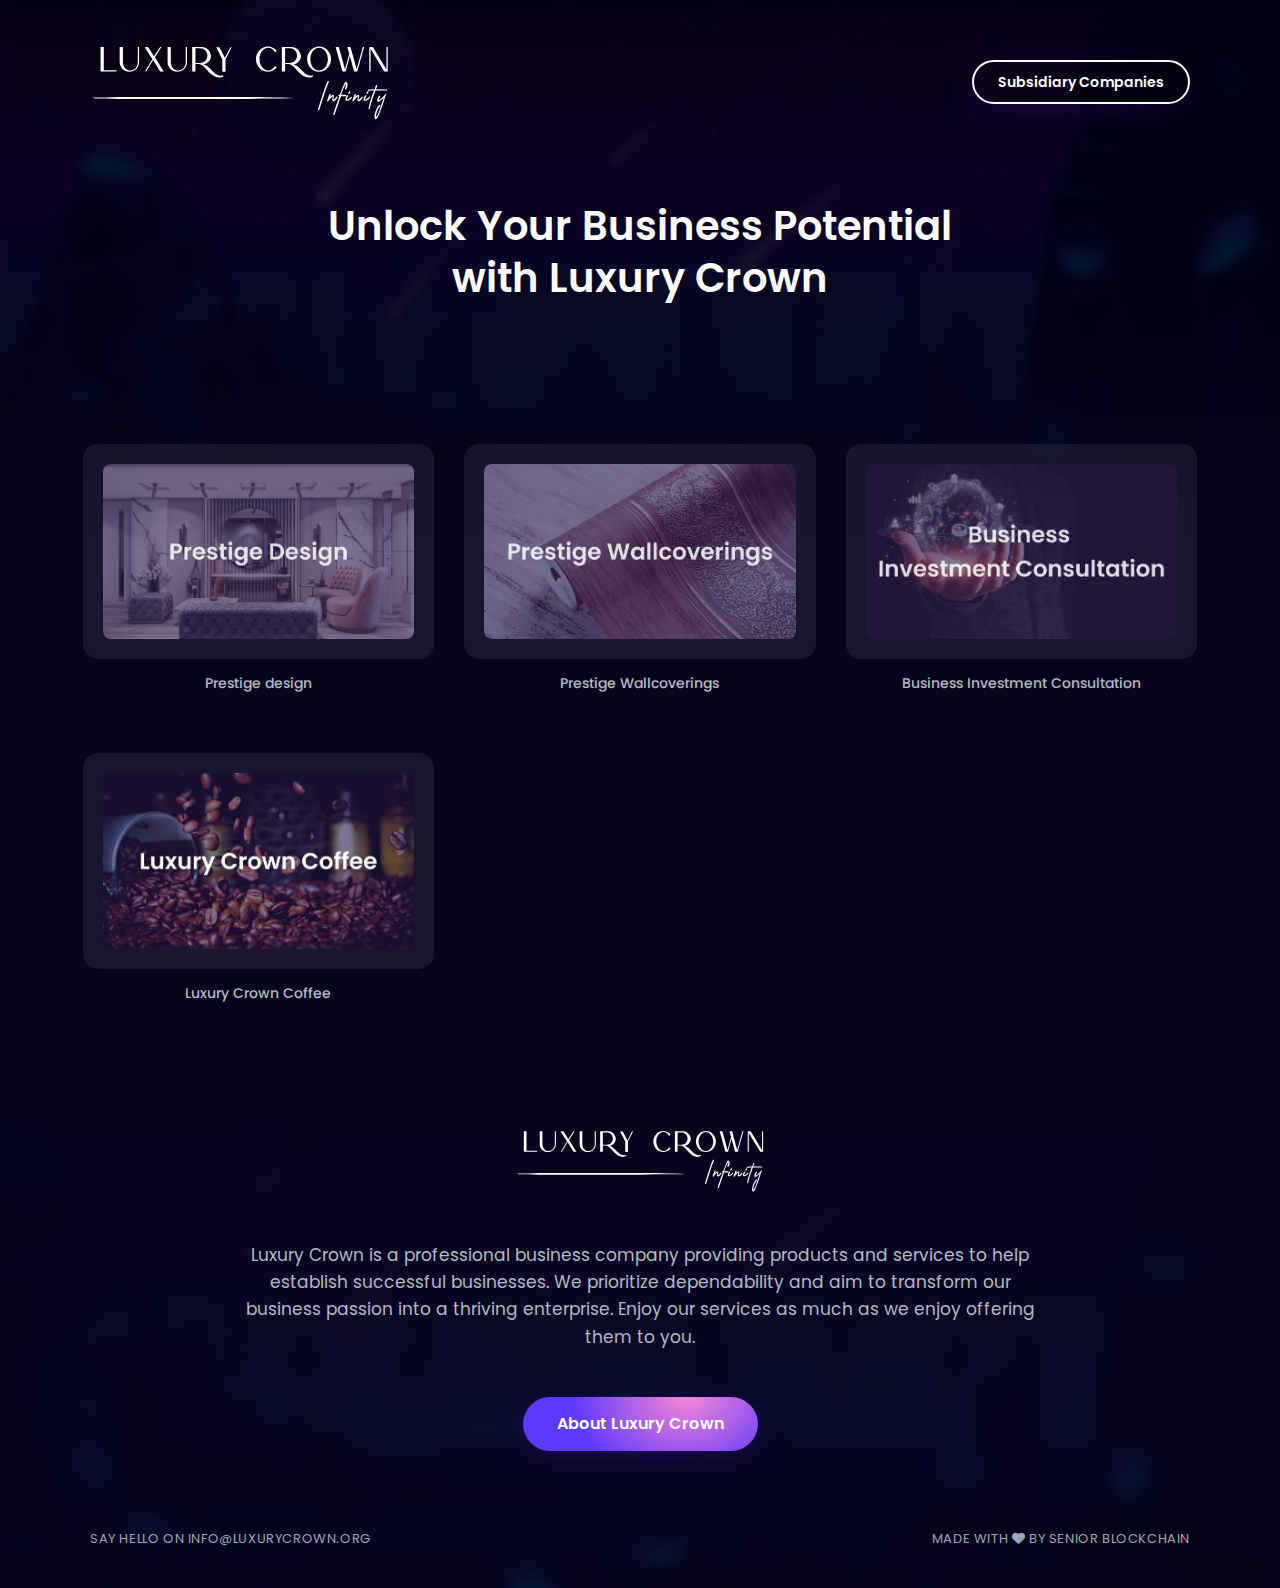
==== commit 384be2c5: "Update index.html" ====
--- a/index.html
+++ b/index.html
@@ -81,8 +81,8 @@
         </div>
       </div>
     </div>
-
   </div>
+  
   <div id="subsidiary-companies" class="luxurycrown first-section">
 
     <div class="luxurycrown__links">
@@ -91,7 +91,7 @@
         <div class="row gx-5">
           <div class="col-12 col-xl-4">
             <figure class="links__item left">
-              <a class="links__image block-rounded-l" href="https://www.instagram.com/luxurycrown.llcoman.prestigedesign"
+              <a class="links__image block-rounded-l" href="https://www.instagram.com/oman.prestigedesign"
                 target="_blank">
                 <div class="image-container block-rounded-m">
                   <img src="img/luxurycrown/screens/Prestige-Design.png"
@@ -119,7 +119,7 @@
           </div>
           <div class="col-12 col-xl-4">
             <figure class="links__item right">
-              <a class="links__image block-rounded-l" href="#" target="_blank">
+              <a class="links__image block-rounded-l" href="/business-investment-consultation.html" target="_blank">
                 <div class="image-container block-rounded-m">
                   <img src="img/luxurycrown/screens/StartUp.png" alt="Luxury Crown">
                 </div>
@@ -134,7 +134,7 @@
         <div class="row gx-5">
           <div class="col-12 col-xl-4">
             <figure class="links__item left">
-              <a class="links__image block-rounded-l" href="#"
+              <a class="links__image block-rounded-l" href="/luxury-crown-coffee.html"
                 target="_blank">
                 <div class="image-container block-rounded-m">
                   <img src="img/luxurycrown/screens/Coffee.png"
@@ -142,7 +142,7 @@
                 </div>
               </a>
               <figcaption class="links__caption">
-                <p>Luxury Crown Coffee (Coming Soon)</p>
+                <p>Luxury Crown Coffee</p>
               </figcaption>
             </figure>
           </div>
--- a/css/main-luxurycrown.css
+++ b/css/main-luxurycrown.css
@@ -1054,3 +1054,8 @@
             font-size: 1.3rem;
         }
 }
+.disabled-div {
+    pointer-events: none;
+    filter: grayscale(100%);
+    opacity: 0.2;
+  }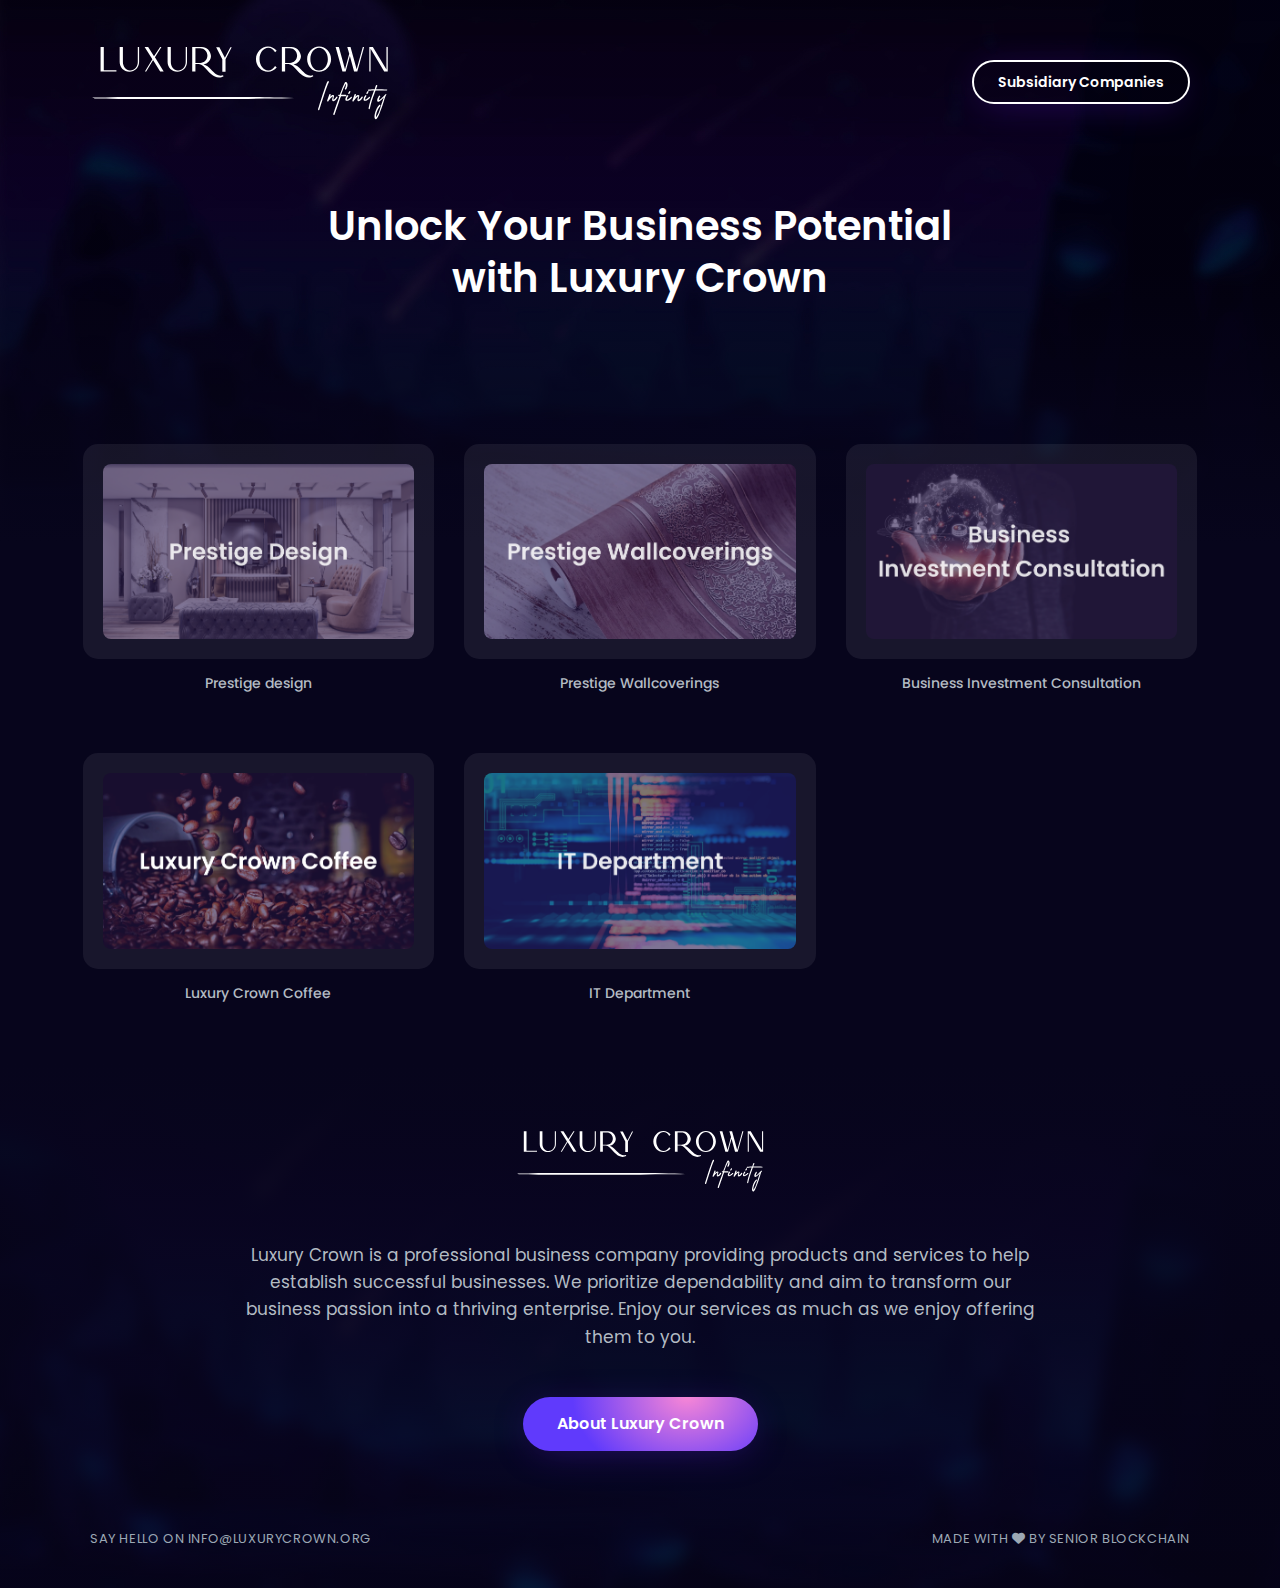
==== commit fd867804: "Add IT department" ====
--- a/index.html
+++ b/index.html
@@ -129,6 +129,10 @@
               </figcaption>
             </figure>
           </div>
+          
+       
+
+        
         </div>
 
         <div class="row gx-5">
@@ -146,6 +150,21 @@
               </figcaption>
             </figure>
           </div>
+
+          <div class="col-12 col-xl-4">
+            <figure class="links__item left">
+              <a class="links__image block-rounded-l" href="#" target="_blank">
+                <div class="image-container block-rounded-m">
+                  <img src="img/luxurycrown/screens/IT.png" alt="IT">
+                </div>
+              </a>
+              <figcaption class="links__caption">
+                <p>IT Department</p>
+              </figcaption>
+            </figure>
+          </div>
+
+
         </div>
       </div>
     </div>
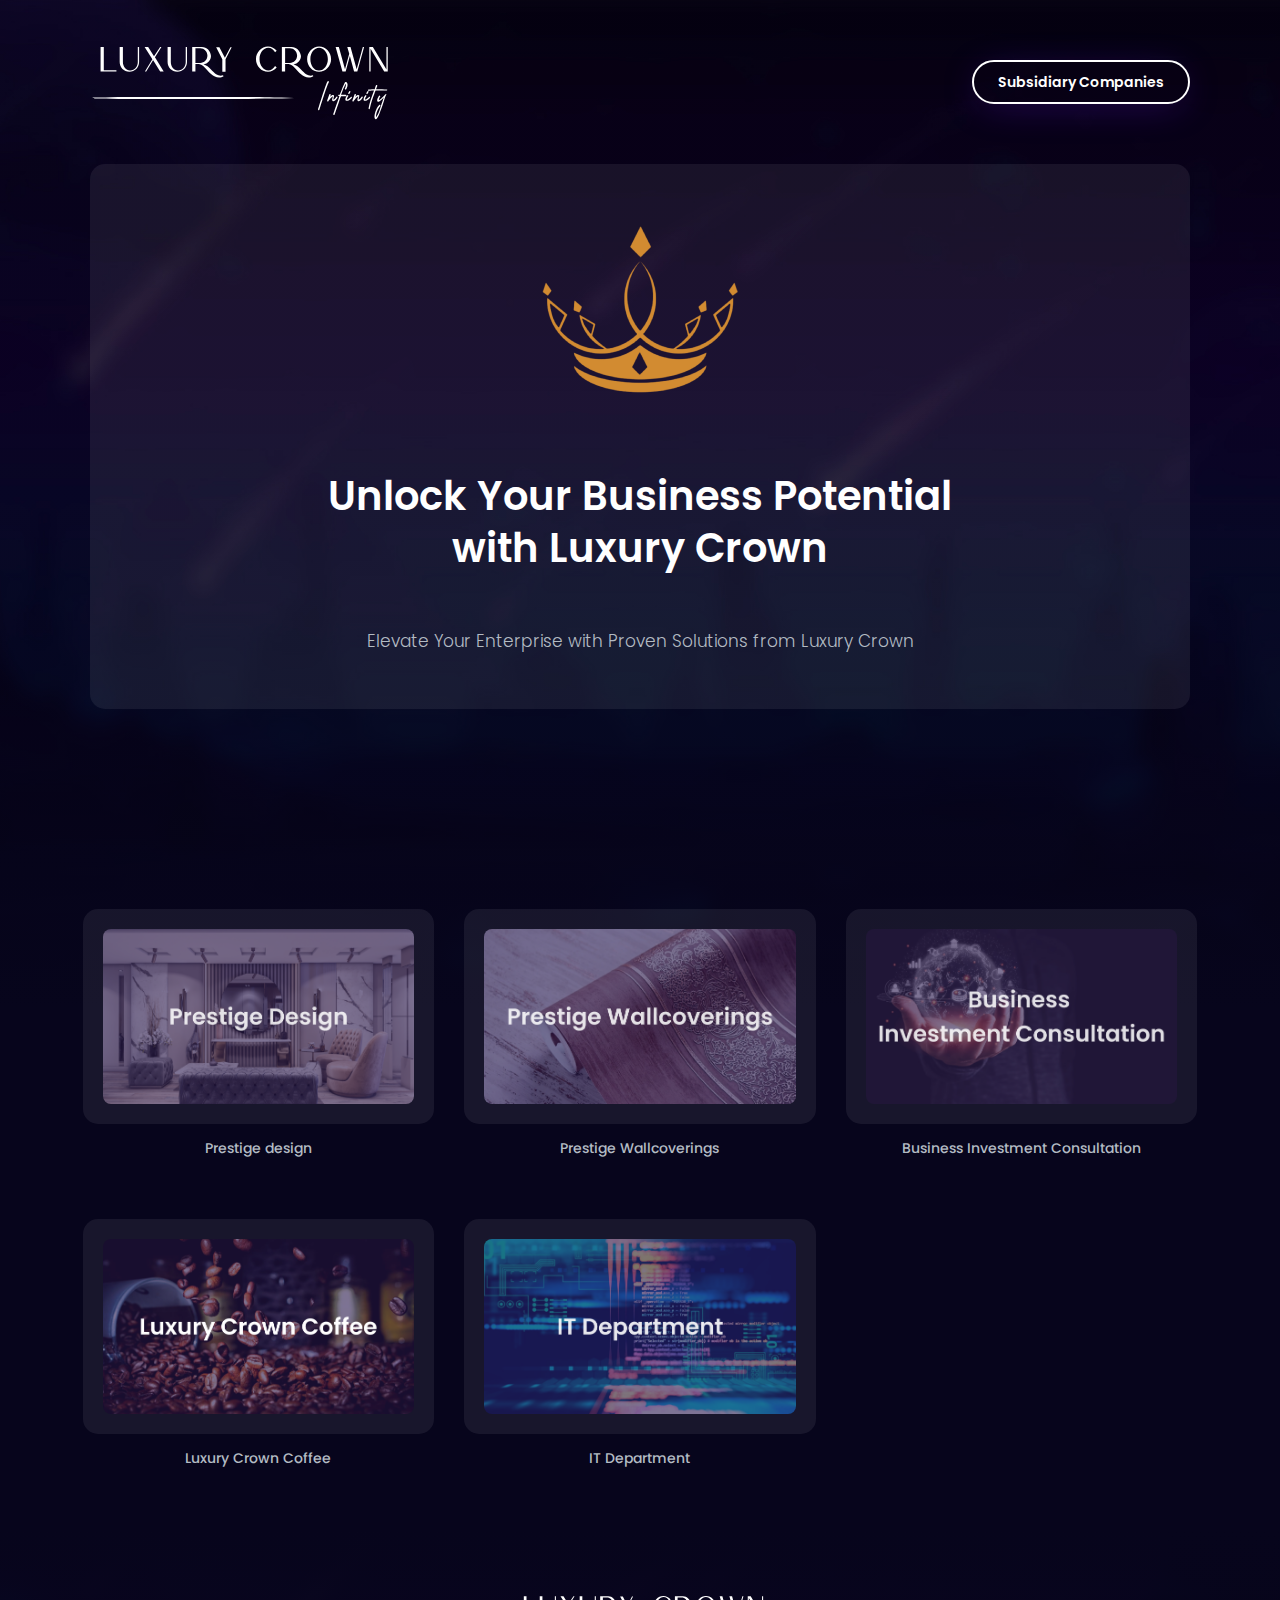
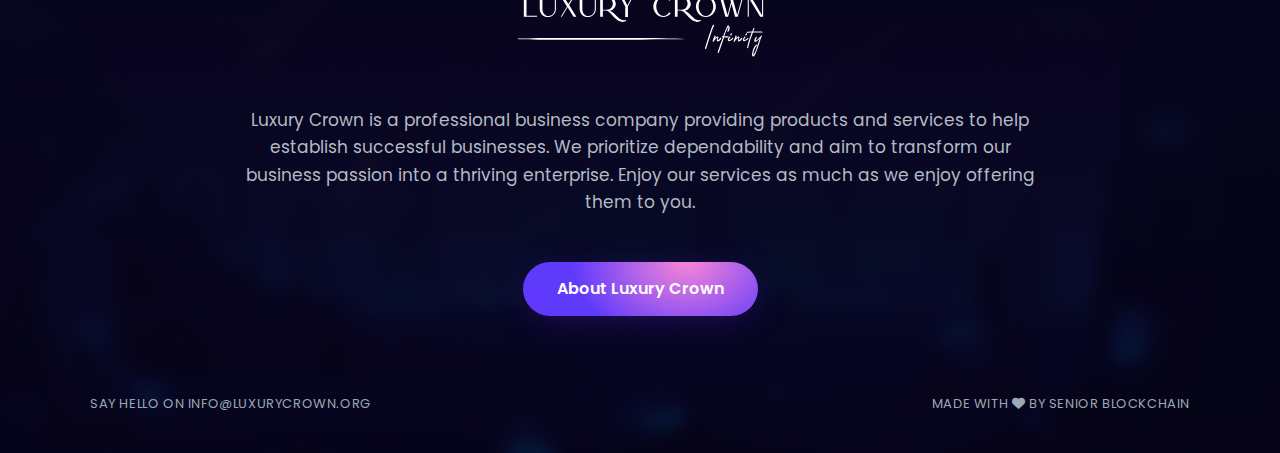
==== commit f3475120: "Update Home page" ====
--- a/index.html
+++ b/index.html
@@ -1,231 +1,289 @@
 <!DOCTYPE html>
 <html lang="en" dir="ltr">
-
-<head>
-  <meta charset="utf-8">
-
-  <title>Luxury Crown</title>
-
-  <meta name="description"
-    content="Luxury Crown is a professional business company. Here, we only provide products and services that can help you establish a successful business. We are dedicated to offering you the best in business with a focus on dependability. We are working to turn our passion for business into a thriving commercial enterprise. We hope you enjoy our services as much as we enjoy offering them to you.">
-  <meta name="keywords" content="Luxury Crown">
-  <meta name="author" content="Luxury Crown">
-
-  <meta http-equiv="X-UA-Compatible" content="IE=edge">
-  <meta name="viewport" content="width=device-width, initial-scale=1, maximum-scale=1">
-
-  <link rel="icon" href="img/favicon/favicon.ico" sizes="any">
-  <link rel="icon" href="img/favicon/icon.svg" type="image/svg+xml">
-  <link rel="apple-touch-icon" href="img/favicon/apple-touch-icon.png">
-  <link rel="manifest" href="img/favicon/manifest.webmanifest">
-  <meta property="og:image:height" content="1200">
-  <meta property="og:image:width" content="1200">
-  <meta property="og:title" content="">
-  <meta property="og:description"
-    content="Luxury Crown is a professional business company. Here, we only provide products and services that can help you establish a successful business. We are dedicated to offering you the best in business with a focus on dependability. We are working to turn our passion for business into a thriving commercial enterprise. We hope you enjoy our services as much as we enjoy offering them to you.">
-  <meta property="og:url" content="">
-  <meta property="og:image" content="img/favicon/og-image.jpg">
-  <link rel="stylesheet" type="text/css" href="css/plugins-luxurycrown.css">
-  <link rel="stylesheet" type="text/css" href="css/main-luxurycrown.css">
-  <meta name="theme-color" content="#0e0d26">
-  <meta name="msapplication-navbutton-color" content="#0e0d26">
-  <meta name="apple-mobile-web-app-status-bar-style" content="#0e0d26">
-</head>
-
-<body>
-
-  <div class="loader">
-    <div class="loader__container">
-      <div class="loader__circle">
-        <img src="img/logo-loader.svg" alt="Luxury Crown">
+  <head>
+    <meta charset="utf-8" />
+
+    <title>Luxury Crown</title>
+
+    <meta
+      name="description"
+      content="Luxury Crown is a professional business company. Here, we only provide products and services that can help you establish a successful business. We are dedicated to offering you the best in business with a focus on dependability. We are working to turn our passion for business into a thriving commercial enterprise. We hope you enjoy our services as much as we enjoy offering them to you."
+    />
+    <meta name="keywords" content="Luxury Crown" />
+    <meta name="author" content="Luxury Crown" />
+
+    <meta http-equiv="X-UA-Compatible" content="IE=edge" />
+    <meta
+      name="viewport"
+      content="width=device-width, initial-scale=1, maximum-scale=1"
+    />
+
+    <link rel="icon" href="img/favicon/favicon.ico" sizes="any" />
+    <link rel="icon" href="img/favicon/icon.svg" type="image/svg+xml" />
+    <link rel="apple-touch-icon" href="img/favicon/apple-touch-icon.png" />
+    <link rel="manifest" href="img/favicon/manifest.webmanifest" />
+    <meta property="og:image:height" content="1200" />
+    <meta property="og:image:width" content="1200" />
+    <meta property="og:title" content="" />
+    <meta
+      property="og:description"
+      content="Luxury Crown is a professional business company. Here, we only provide products and services that can help you establish a successful business. We are dedicated to offering you the best in business with a focus on dependability. We are working to turn our passion for business into a thriving commercial enterprise. We hope you enjoy our services as much as we enjoy offering them to you."
+    />
+    <meta property="og:url" content="" />
+    <meta property="og:image" content="img/favicon/og-image.jpg" />
+    <link rel="stylesheet" type="text/css" href="css/plugins-luxurycrown.css" />
+    <link rel="stylesheet" type="text/css" href="css/main-luxurycrown.css" />
+    <meta name="theme-color" content="#0e0d26" />
+    <meta name="msapplication-navbutton-color" content="#0e0d26" />
+    <meta name="apple-mobile-web-app-status-bar-style" content="#0e0d26" />
+  </head>
+
+  <body>
+    <div class="loader">
+      <div class="loader__container">
+        <div class="loader__circle">
+          <img src="img/logo-loader.svg" alt="Luxury Crown" />
+        </div>
       </div>
     </div>
-  </div>
-  <div class="intro">
-
-    <div class="color-layer color-layer-gradient-to-top"></div>
-
-    <div class="intro__header">
-      <div class="header__container">
-        <div class="container-fluid px-4">
+    <div class="intro">
+      <div class="color-layer color-layer-gradient-to-top"></div>
+
+      <div class="intro__header">
+        <div class="header__container">
+          <div class="container-fluid px-4">
+            <div class="row gx-5">
+              <div class="col-12 col-md-4 col-xl-6">
+                <div class="header__logo">
+                  <img src="img/luxurycrown/logo.svg" alt="Luxury Crown" />
+                </div>
+              </div>
+              <div class="col-12 col-md-8 col-xl-6">
+                <div class="header__buttons d-xl-flex justify-content-xl-end">
+                  <a
+                    class="btn btn-light-outline scroll-to-preview hover-white hover-white-s"
+                    href="#subsidiary-companies"
+                  >
+                    <em></em>
+                    <span class="btn-caption">Subsidiary Companies</span>
+                  </a>
+                </div>
+              </div>
+            </div>
+          </div>
+        </div>
+      </div>
+
+      <div class="intro__content">
+        <div class="intro__container">
+          <div class="container-fluid px-4">
+            <div class="row gx-5">
+              <div class="col-12">
+                <div class="headline">
+                  <figure class="links__item links__image block-rounded-l">
+                    <div class="headline__icon">
+                      <img src="img/lc.png" alt="Luxury Crown">
+                    </div>
+                    <h1>Unlock Your Business Potential with Luxury Crown</h1>
+                    <p class="headline__text">
+                      Elevate Your Enterprise with Proven Solutions from Luxury Crown
+                    </p>
+                  </figure>
+                </div>
+              </div>
+            </div>
+          </div>
+        </div>
+      </div>
+    </div>
+
+    <div id="subsidiary-companies" class="luxurycrown first-section">
+      <div class="luxurycrown__links">
+        <div class="container-fluid">
           <div class="row gx-5">
-            <div class="col-12 col-md-4 col-xl-6">
-              <div class="header__logo">
-                <img src="img/luxurycrown/logo.svg" alt="Luxury Crown">
-              </div>
-            </div>
-            <div class="col-12 col-md-8 col-xl-6">
-              <div class="header__buttons d-xl-flex justify-content-xl-end">
-                <a class="btn btn-light-outline scroll-to-preview hover-white hover-white-s"
-                  href="#subsidiary-companies">
-                  <em></em>
-                  <span class="btn-caption">Subsidiary Companies</span>
-                </a>
-              </div>
+            <div class="col-12 col-xl-4">
+              <figure class="links__item left">
+                <a
+                  class="links__image block-rounded-l"
+                  href="https://prestigedesign.org/"
+                  target="_blank"
+                >
+                  <div class="image-container block-rounded-m">
+                    <img
+                      src="img/luxurycrown/screens/Prestige-Design.png"
+                      alt="Luxury Crown"
+                    />
+                  </div>
+                </a>
+                <figcaption class="links__caption">
+                  <p>Prestige design</p>
+                </figcaption>
+              </figure>
+            </div>
+
+            <div class="col-12 col-xl-4">
+              <figure class="links__item">
+                <a
+                  class="links__image block-rounded-l"
+                  href="https://prestigedesign.org/shop.html"
+                  target="_blank"
+                >
+                  <div class="image-container block-rounded-m">
+                    <img
+                      src="img/luxurycrown/screens/Wallpaper.png"
+                      alt="Luxury Crown"
+                    />
+                  </div>
+                </a>
+                <figcaption class="links__caption">
+                  <p>Prestige Wallcoverings</p>
+                </figcaption>
+              </figure>
+            </div>
+            <div class="col-12 col-xl-4">
+              <figure class="links__item right">
+                <a
+                  class="links__image block-rounded-l"
+                  href="/business-investment-consultation.html"
+                  target="_blank"
+                >
+                  <div class="image-container block-rounded-m">
+                    <img
+                      src="img/luxurycrown/screens/StartUp.png"
+                      alt="Luxury Crown"
+                    />
+                  </div>
+                </a>
+                <figcaption class="links__caption">
+                  <p>Business Investment Consultation</p>
+                </figcaption>
+              </figure>
+            </div>
+          </div>
+
+          <div class="row gx-5">
+            <div class="col-12 col-xl-4">
+              <figure class="links__item left">
+                <a
+                  class="links__image block-rounded-l"
+                  href="/luxury-crown-coffee.html"
+                  target="_blank"
+                >
+                  <div class="image-container block-rounded-m">
+                    <img
+                      src="img/luxurycrown/screens/Coffee.png"
+                      alt="Luxury Crown"
+                    />
+                  </div>
+                </a>
+                <figcaption class="links__caption">
+                  <p>Luxury Crown Coffee</p>
+                </figcaption>
+              </figure>
+            </div>
+
+            <div class="col-12 col-xl-4">
+              <figure class="links__item left">
+                <a
+                  class="links__image block-rounded-l"
+                  href="#"
+                  target="_blank"
+                >
+                  <div class="image-container block-rounded-m">
+                    <img src="img/luxurycrown/screens/IT.png" alt="IT" />
+                  </div>
+                </a>
+                <figcaption class="links__caption">
+                  <p>IT Department</p>
+                </figcaption>
+              </figure>
             </div>
           </div>
         </div>
       </div>
     </div>
-
-    <div class="intro__content">
-      <div class="intro__container">
-        <div class="container-fluid px-4">
-          <div class="row gx-5">
-            <div class="col-12">
-              <div class="headline">
-                <h1>Unlock Your Business Potential with Luxury Crown</h1>
-               </div>
-            </div>
-          </div>
-        </div>
-      </div>
-    </div>
-  </div>
-  
-  <div id="subsidiary-companies" class="luxurycrown first-section">
-
-    <div class="luxurycrown__links">
-      <div class="container-fluid">
-
+    <footer class="footer">
+      <div class="color-layer color-layer-gradient-to-bottom"></div>
+      <div class="container-fluid px-4">
         <div class="row gx-5">
-          <div class="col-12 col-xl-4">
-            <figure class="links__item left">
-              <a class="links__image block-rounded-l" href="https://www.instagram.com/oman.prestigedesign"
-                target="_blank">
-                <div class="image-container block-rounded-m">
-                  <img src="img/luxurycrown/screens/Prestige-Design.png"
-                    alt="Luxury Crown">
-                </div>
-              </a>
-              <figcaption class="links__caption">
-                <p>Prestige design</p>
-              </figcaption>
-            </figure>
-          </div>
-
-          <div class="col-12 col-xl-4">
-            <figure class="links__item">
-              <a class="links__image block-rounded-l" href="https://www.prestige-wall.com" target="_blank">
-                <div class="image-container block-rounded-m">
-                  <img src="img/luxurycrown/screens/Wallpaper.png"
-                    alt="Luxury Crown">
-                </div>
-              </a>
-              <figcaption class="links__caption">
-                <p>Prestige Wallcoverings</p>
-              </figcaption>
-            </figure>
-          </div>
-          <div class="col-12 col-xl-4">
-            <figure class="links__item right">
-              <a class="links__image block-rounded-l" href="/business-investment-consultation.html" target="_blank">
-                <div class="image-container block-rounded-m">
-                  <img src="img/luxurycrown/screens/StartUp.png" alt="Luxury Crown">
-                </div>
-              </a>
-              <figcaption class="links__caption">
-                <p>Business Investment Consultation</p>
-              </figcaption>
-            </figure>
-          </div>
-          
-       
-
-        
-        </div>
-
-        <div class="row gx-5">
-          <div class="col-12 col-xl-4">
-            <figure class="links__item left">
-              <a class="links__image block-rounded-l" href="/luxury-crown-coffee.html"
-                target="_blank">
-                <div class="image-container block-rounded-m">
-                  <img src="img/luxurycrown/screens/Coffee.png"
-                    alt="Luxury Crown">
-                </div>
-              </a>
-              <figcaption class="links__caption">
-                <p>Luxury Crown Coffee</p>
-              </figcaption>
-            </figure>
-          </div>
-
-          <div class="col-12 col-xl-4">
-            <figure class="links__item left">
-              <a class="links__image block-rounded-l" href="#" target="_blank">
-                <div class="image-container block-rounded-m">
-                  <img src="img/luxurycrown/screens/IT.png" alt="IT">
-                </div>
-              </a>
-              <figcaption class="links__caption">
-                <p>IT Department</p>
-              </figcaption>
-            </figure>
-          </div>
-
-
-        </div>
-      </div>
-    </div>
-
-  </div>
-  <footer class="footer">
-    <div class="color-layer color-layer-gradient-to-bottom"></div>
-    <div class="container-fluid px-4">
-      <div class="row gx-5">
-        <div class="col-12">
-          <div class="footer__content">
-            <div class="footer__logo">
-              <img src="img/luxurycrown/logo.svg" alt="Luxury Crown">
-            </div>
-            <p class="footer__caption">Luxury Crown is a professional business company providing products and services
-              to help establish successful businesses. We prioritize dependability and aim to transform our business
-              passion into a thriving enterprise. Enjoy our services as much as we enjoy offering them to you.
-            </p>
-            <div class="footer__btngroup">
-              <a class="btn btn-l btn-bright link-l" href="home.html" target="_blank">
-                <span class="btn-caption">About Luxury Crown</span>
-              </a>
-            </div>
-          </div>
-        </div>
-        <div class="col-12">
-          <div class="footer__links">
-            <div class="container-fluid px-0">
-              <div class="row gx-0">
-                <div class="col-12 col-xl-6 text-align-left">
-                  <p>Say hello on
-                    <a
-                      href="mailto:info@luxurycrown.org?subject=Message%20from%20luxury%20crown">info@luxurycrown.org</a>
-                  </p>
-                </div>
-                <div class="col-12 col-xl-6 text-align-right">
-                  <p>Made with
-                    <i class="fas fa-heart"></i>
-                    by
-                    <a class="light" href="https://seniorblockchain.io" target="_blank">Senior Blockchain</a>
-                  </p>
-                </div>
-              </div>
-            </div>
-          </div>
-        </div>
-      </div>
-    </div>
-  </footer>
-  <a href="#0" id="to-top" class="to-top link-s">
-    <svg version="1.1" id="Layer_1" xmlns="http://www.w3.org/2000/svg" xmlns:xlink="http://www.w3.org/1999/xlink"
-      x="0px" y="0px" width="24px" height="24px" viewBox="0 0 24 24" xml:space="preserve">
-      <path
-        d="M5.7,9.7L5.7,9.7c0.4,0.4,1,0.4,1.4,0L11,5.8V21c0,0.5,0.4,1,1,1l0,0c0.6,0,1-0.5,1-1V5.8l3.9,3.9c0.4,0.4,1,0.4,1.4,0l0,0c0.4-0.4,0.4-1,0-1.4l-5.6-5.6c-0.4-0.4-1-0.4-1.4,0L5.7,8.3C5.3,8.7,5.3,9.3,5.7,9.7z" />
-    </svg>
-  </a>
-  <script src="js/luxurycrown/jquery.min.js"></script>
-  <script src="js/luxurycrown/modernizr.js"></script>
-  <script src="js/luxurycrown/anime.min.js"></script>
-  <script src="js/luxurycrown/jquery.ajaxchimp.min.js"></script>
-  <script src="js/luxurycrown/luxurycrown.js"></script>
-</body>
-
+          <div class="col-12">
+            <div class="footer__content">
+              <div class="footer__logo">
+                <img src="img/luxurycrown/logo.svg" alt="Luxury Crown" />
+              </div>
+              <p class="footer__caption">
+                Luxury Crown is a professional business company providing
+                products and services to help establish successful businesses.
+                We prioritize dependability and aim to transform our business
+                passion into a thriving enterprise. Enjoy our services as much
+                as we enjoy offering them to you.
+              </p>
+              <div class="footer__btngroup">
+                <a
+                  class="btn btn-l btn-bright link-l"
+                  href="home.html"
+                  target="_blank"
+                >
+                  <span class="btn-caption">About Luxury Crown</span>
+                </a>
+              </div>
+            </div>
+          </div>
+          <div class="col-12">
+            <div class="footer__links">
+              <div class="container-fluid px-0">
+                <div class="row gx-0">
+                  <div class="col-12 col-xl-6 text-align-left">
+                    <p>
+                      Say hello on
+                      <a
+                        href="mailto:info@luxurycrown.org?subject=Message%20from%20luxury%20crown"
+                        >info@luxurycrown.org</a
+                      >
+                    </p>
+                  </div>
+                  <div class="col-12 col-xl-6 text-align-right">
+                    <p>
+                      Made with
+                      <i class="fas fa-heart"></i>
+                      by
+                      <a
+                        class="light"
+                        href="https://seniorblockchain.io"
+                        target="_blank"
+                        >Senior Blockchain</a
+                      >
+                    </p>
+                  </div>
+                </div>
+              </div>
+            </div>
+          </div>
+        </div>
+      </div>
+    </footer>
+    <a href="#0" id="to-top" class="to-top link-s">
+      <svg
+        version="1.1"
+        id="Layer_1"
+        xmlns="http://www.w3.org/2000/svg"
+        xmlns:xlink="http://www.w3.org/1999/xlink"
+        x="0px"
+        y="0px"
+        width="24px"
+        height="24px"
+        viewBox="0 0 24 24"
+        xml:space="preserve"
+      >
+        <path
+          d="M5.7,9.7L5.7,9.7c0.4,0.4,1,0.4,1.4,0L11,5.8V21c0,0.5,0.4,1,1,1l0,0c0.6,0,1-0.5,1-1V5.8l3.9,3.9c0.4,0.4,1,0.4,1.4,0l0,0c0.4-0.4,0.4-1,0-1.4l-5.6-5.6c-0.4-0.4-1-0.4-1.4,0L5.7,8.3C5.3,8.7,5.3,9.3,5.7,9.7z"
+        />
+      </svg>
+    </a>
+    <script src="js/luxurycrown/jquery.min.js"></script>
+    <script src="js/luxurycrown/modernizr.js"></script>
+    <script src="js/luxurycrown/anime.min.js"></script>
+    <script src="js/luxurycrown/jquery.ajaxchimp.min.js"></script>
+    <script src="js/luxurycrown/luxurycrown.js"></script>
+  </body>
 </html>
--- a/css/main-luxurycrown.css
+++ b/css/main-luxurycrown.css
@@ -33,8 +33,8 @@
 
 .loader__circle {
     position: relative;
-    width: 60px;
-    height: 60px;
+    width: 240px;
+    height: 240px;
     background: #f987d6;
     background: -webkit-gradient(linear, left top, right top, from(#6a47af), to(#f987d6));
     background: -moz-linear-gradient(left, #6a47af 0%, #f987d6 100%);
@@ -359,20 +359,20 @@
 .headline__text {
     font: normal 300 1.7rem/1.6 "Poppins", sans-serif;
     color: #b3bbc3;
-    max-width: 400px;
-    margin: 3.4rem auto 0;
+    max-width: 780px;
+    margin: 5.4rem auto 3.4rem;
 }
 
 @media only screen and (min-width: 768px) {
     .headline__text {
-        max-width: 500px;
+        max-width: 780px;
     }
 }
 
 @media only screen and (min-width: 1400px) {
     .headline__text {
         font-size: 1.6rem;
-        max-width: 460px;
+        max-width: 780px;
     }
 }
 
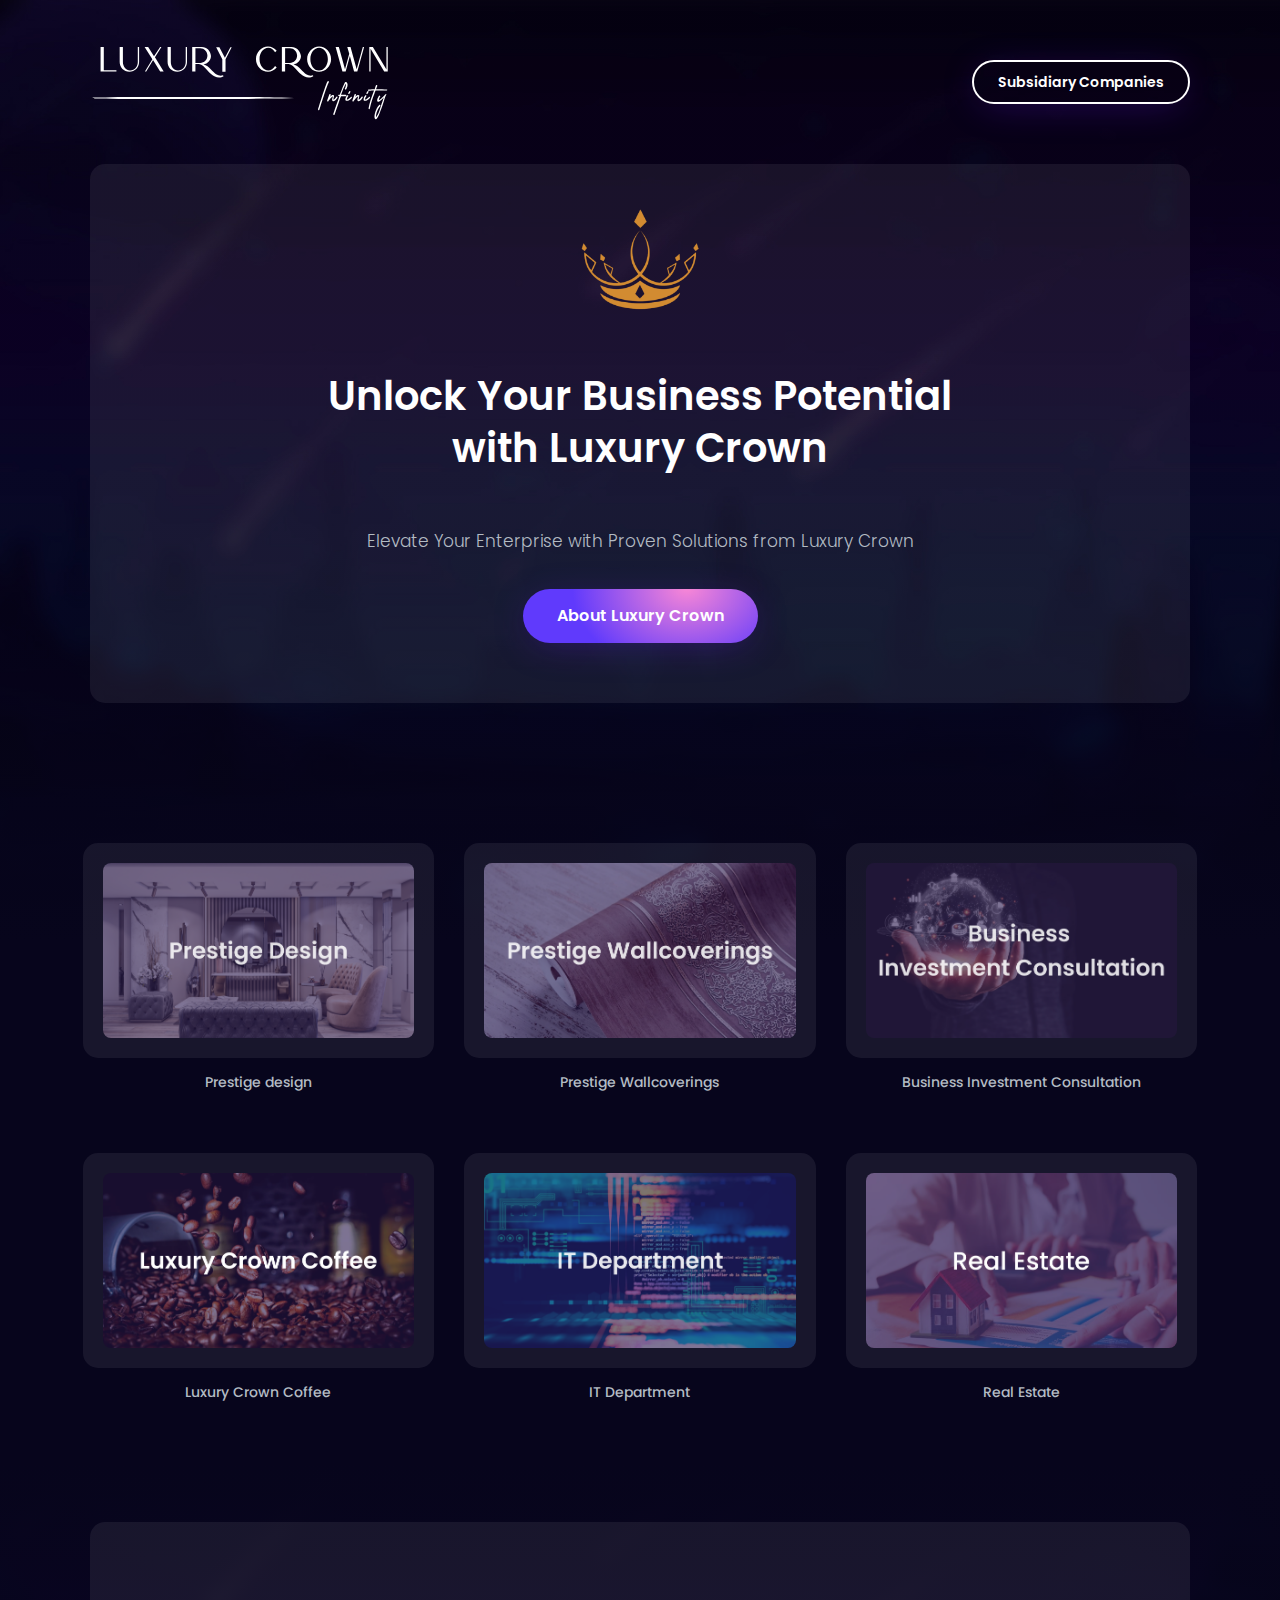
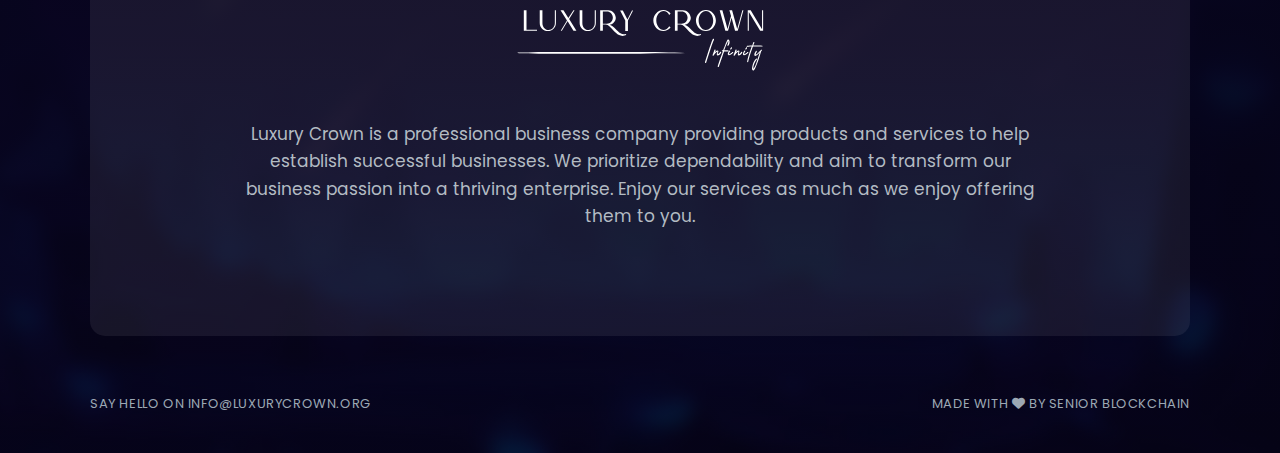
==== commit d66728f9: "Update Index" ====
--- a/index.html
+++ b/index.html
@@ -7,8 +7,12 @@
 
     <meta
       name="description"
-      content="Luxury Crown is a professional business company. Here, we only provide products and services that can help you establish a successful business. We are dedicated to offering you the best in business with a focus on dependability. We are working to turn our passion for business into a thriving commercial enterprise. We hope you enjoy our services as much as we enjoy offering them to you."
+      content="Luxury Crown is a professional business company. Here, we only provide products and services that 
+      can help you establish a successful business. We are dedicated to offering you the best in business with a focus on dependability.
+       We are working to turn our passion for business into a thriving commercial enterprise. We hope you enjoy
+        our services as much as we enjoy offering them to you."
     />
+
     <meta name="keywords" content="Luxury Crown" />
     <meta name="author" content="Luxury Crown" />
 
@@ -27,7 +31,10 @@
     <meta property="og:title" content="" />
     <meta
       property="og:description"
-      content="Luxury Crown is a professional business company. Here, we only provide products and services that can help you establish a successful business. We are dedicated to offering you the best in business with a focus on dependability. We are working to turn our passion for business into a thriving commercial enterprise. We hope you enjoy our services as much as we enjoy offering them to you."
+      content="Luxury Crown is a professional business company. Here, we only provide products and services that
+       can help you establish a successful business. We are dedicated to offering you the best in business with a focus on 
+       dependability. We are working to turn our passion for business into a thriving commercial enterprise. 
+       We hope you enjoy our services as much as we enjoy offering them to you."
     />
     <meta property="og:url" content="" />
     <meta property="og:image" content="img/favicon/og-image.jpg" />
@@ -55,7 +62,9 @@
             <div class="row gx-5">
               <div class="col-12 col-md-4 col-xl-6">
                 <div class="header__logo">
-                  <img src="img/luxurycrown/logo.svg" alt="Luxury Crown" />
+                  <a href="/">
+                                      <img src="img/luxurycrown/logo.svg" alt="Luxury Crown" />
+                  </a>
                 </div>
               </div>
               <div class="col-12 col-md-8 col-xl-6">
@@ -82,12 +91,22 @@
                 <div class="headline">
                   <figure class="links__item links__image block-rounded-l">
                     <div class="headline__icon">
-                      <img src="img/lc.png" alt="Luxury Crown">
+                      <img src="img/lc.png" alt="Luxury Crown" />
                     </div>
                     <h1>Unlock Your Business Potential with Luxury Crown</h1>
                     <p class="headline__text">
-                      Elevate Your Enterprise with Proven Solutions from Luxury Crown
+                      Elevate Your Enterprise with Proven Solutions from Luxury
+                      Crown
                     </p>
+                    <div class="footer__btngroup">
+                      <a
+                        class="btn btn-l btn-bright link-l"
+                        href="home.html"
+                        target="_blank"
+                      >
+                        <span class="btn-caption">About Luxury Crown</span>
+                      </a>
+                    </div>
                   </figure>
                 </div>
               </div>
@@ -198,6 +217,25 @@
                 </figcaption>
               </figure>
             </div>
+
+            <div class="col-12 col-xl-4">
+              <figure class="links__item left">
+                <a
+                  class="links__image block-rounded-l"
+                  href="#"
+                  target="_blank"
+                >
+                  <div class="image-container block-rounded-m">
+                    <img src="img/luxurycrown/screens/RE.png" alt="Real Estate" />
+                  </div>
+                </a>
+                <figcaption class="links__caption">
+                  <p>Real Estate</p>
+                </figcaption>
+              </figure>
+            </div>
+
+
           </div>
         </div>
       </div>
@@ -207,27 +245,24 @@
       <div class="container-fluid px-4">
         <div class="row gx-5">
           <div class="col-12">
-            <div class="footer__content">
-              <div class="footer__logo">
-                <img src="img/luxurycrown/logo.svg" alt="Luxury Crown" />
-              </div>
-              <p class="footer__caption">
-                Luxury Crown is a professional business company providing
-                products and services to help establish successful businesses.
-                We prioritize dependability and aim to transform our business
-                passion into a thriving enterprise. Enjoy our services as much
-                as we enjoy offering them to you.
-              </p>
-              <div class="footer__btngroup">
-                <a
-                  class="btn btn-l btn-bright link-l"
-                  href="home.html"
-                  target="_blank"
-                >
-                  <span class="btn-caption">About Luxury Crown</span>
-                </a>
-              </div>
-            </div>
+            <figure class="links__item links__image block-rounded-l mt-6">
+  
+              <div class="footer__content">
+                <div class="footer__logo">
+                  <img src="img/luxurycrown/logo.svg" alt="Luxury Crown" />
+                </div>
+                <p class="footer__caption">
+                  Luxury Crown is a professional business company providing
+                  products and services to help establish successful businesses.
+                  We prioritize dependability and aim to transform our business
+                  passion into a thriving enterprise. Enjoy our services as much
+                  as we enjoy offering them to you.
+                </p>
+  
+              </div>
+            </figure>
+
+    
           </div>
           <div class="col-12">
             <div class="footer__links">
--- a/css/main-luxurycrown.css
+++ b/css/main-luxurycrown.css
@@ -839,7 +839,10 @@
 
 @media only screen and (min-width: 768px) {
     .intro__content {
-        padding: 6rem 0;
+        padding-top: 6rem;
+    }
+    .mt-6{
+        margin-top: 6rem;
     }
 }
 
@@ -849,7 +852,7 @@
 }
 
     .headline img {
-        width: auto;
+        width: 150px;
         margin: 0 auto;
     }
 
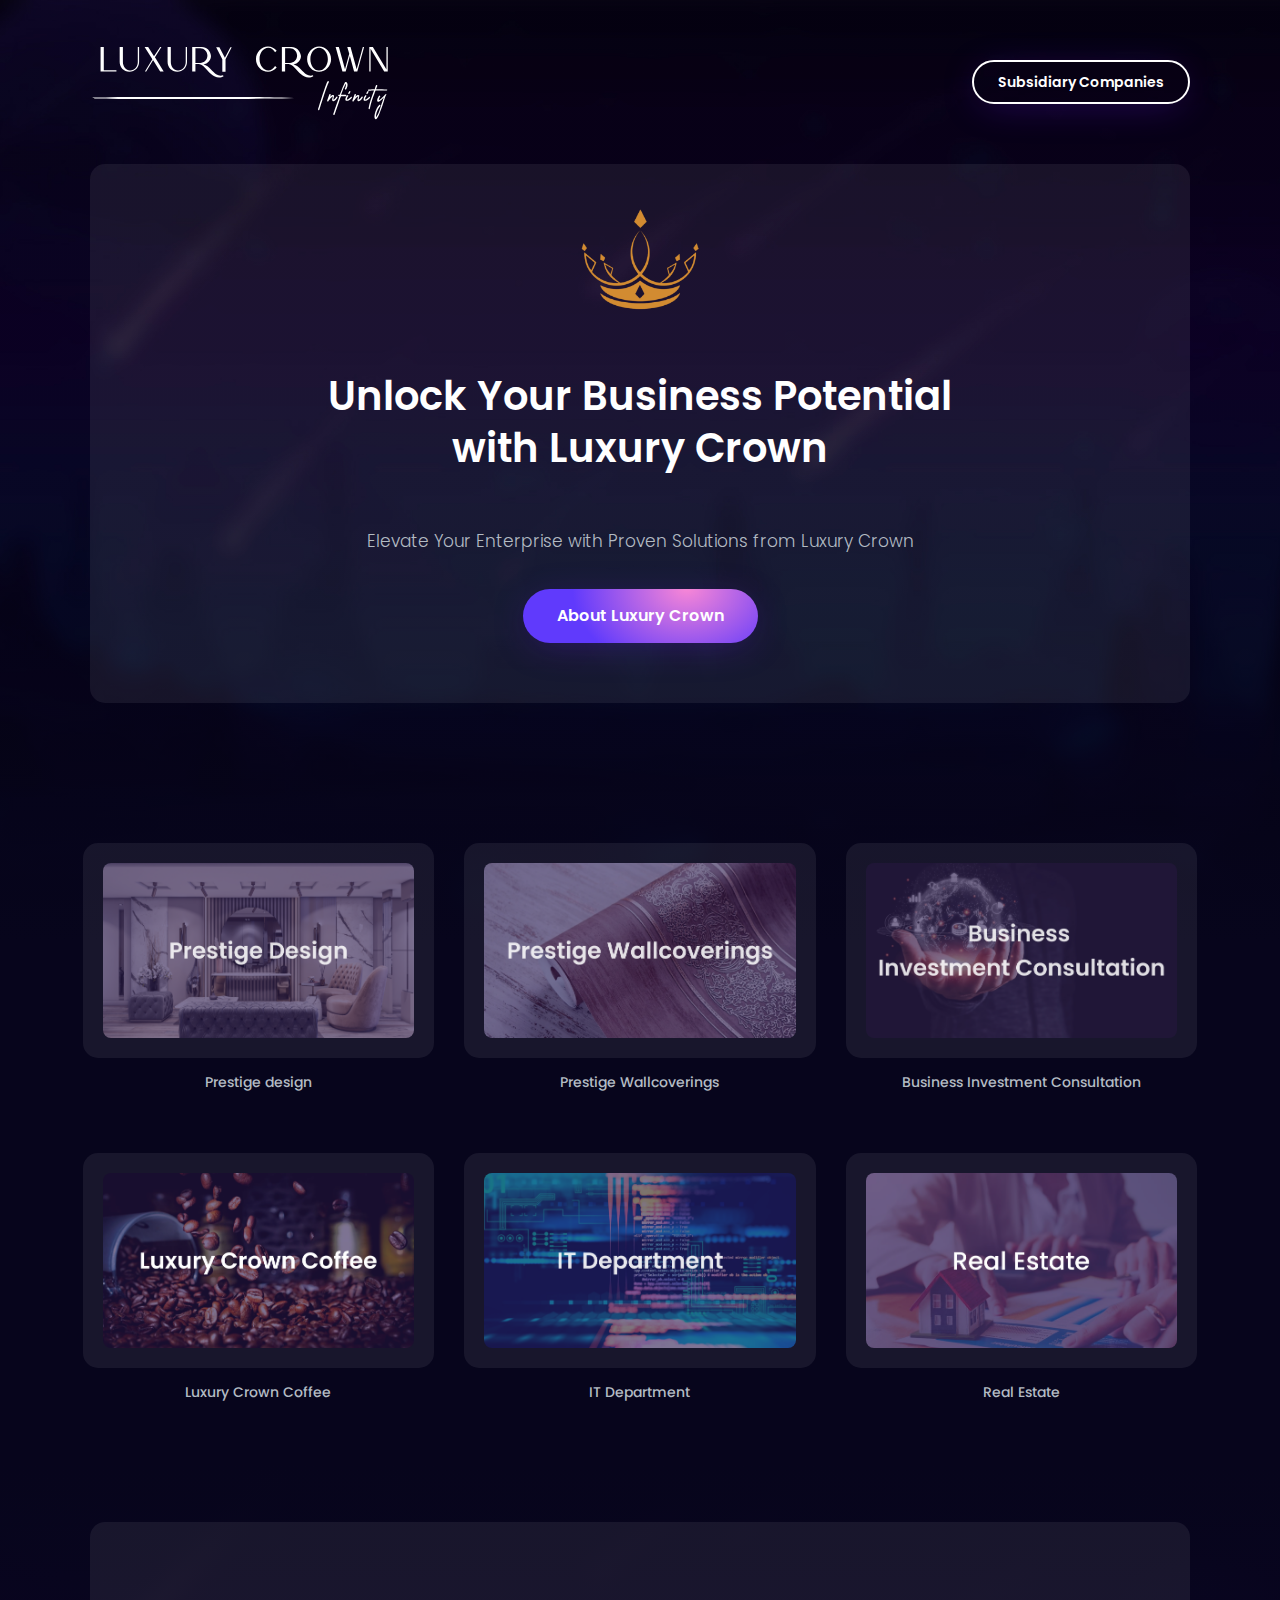
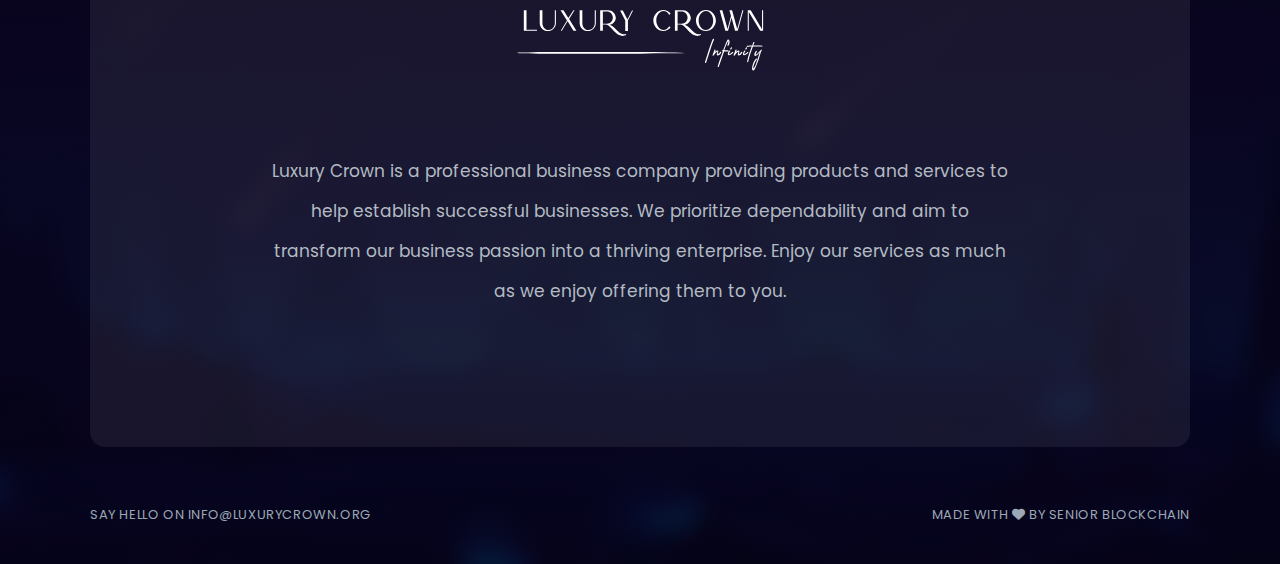
==== commit 07431c51: "Rename about page" ====
--- a/index.html
+++ b/index.html
@@ -101,7 +101,7 @@
                     <div class="footer__btngroup">
                       <a
                         class="btn btn-l btn-bright link-l"
-                        href="home.html"
+                        href="about.html"
                         target="_blank"
                       >
                         <span class="btn-caption">About Luxury Crown</span>
@@ -251,7 +251,7 @@
                 <div class="footer__logo">
                   <img src="img/luxurycrown/logo.svg" alt="Luxury Crown" />
                 </div>
-                <p class="footer__caption">
+                <p class="footer__caption description">
                   Luxury Crown is a professional business company providing
                   products and services to help establish successful businesses.
                   We prioritize dependability and aim to transform our business
--- a/css/main-luxurycrown.css
+++ b/css/main-luxurycrown.css
@@ -71,7 +71,16 @@
         -moz-transition: opacity 0.3s ease-in-out;
         transition: opacity 0.3s ease-in-out;
     }
-
+    .description{
+        max-width: 1080px;
+        line-height: 40px !important;
+        margin-top: 10px;
+        margin-left: auto;
+        margin-right: auto;
+        margin-bottom: 30px;
+        padding: 30px;
+
+    }
 @-webkit-keyframes whiteShadow {
     0% {
         -webkit-box-shadow: 0 0 0 0 rgba(106, 71, 175, 0.5);
